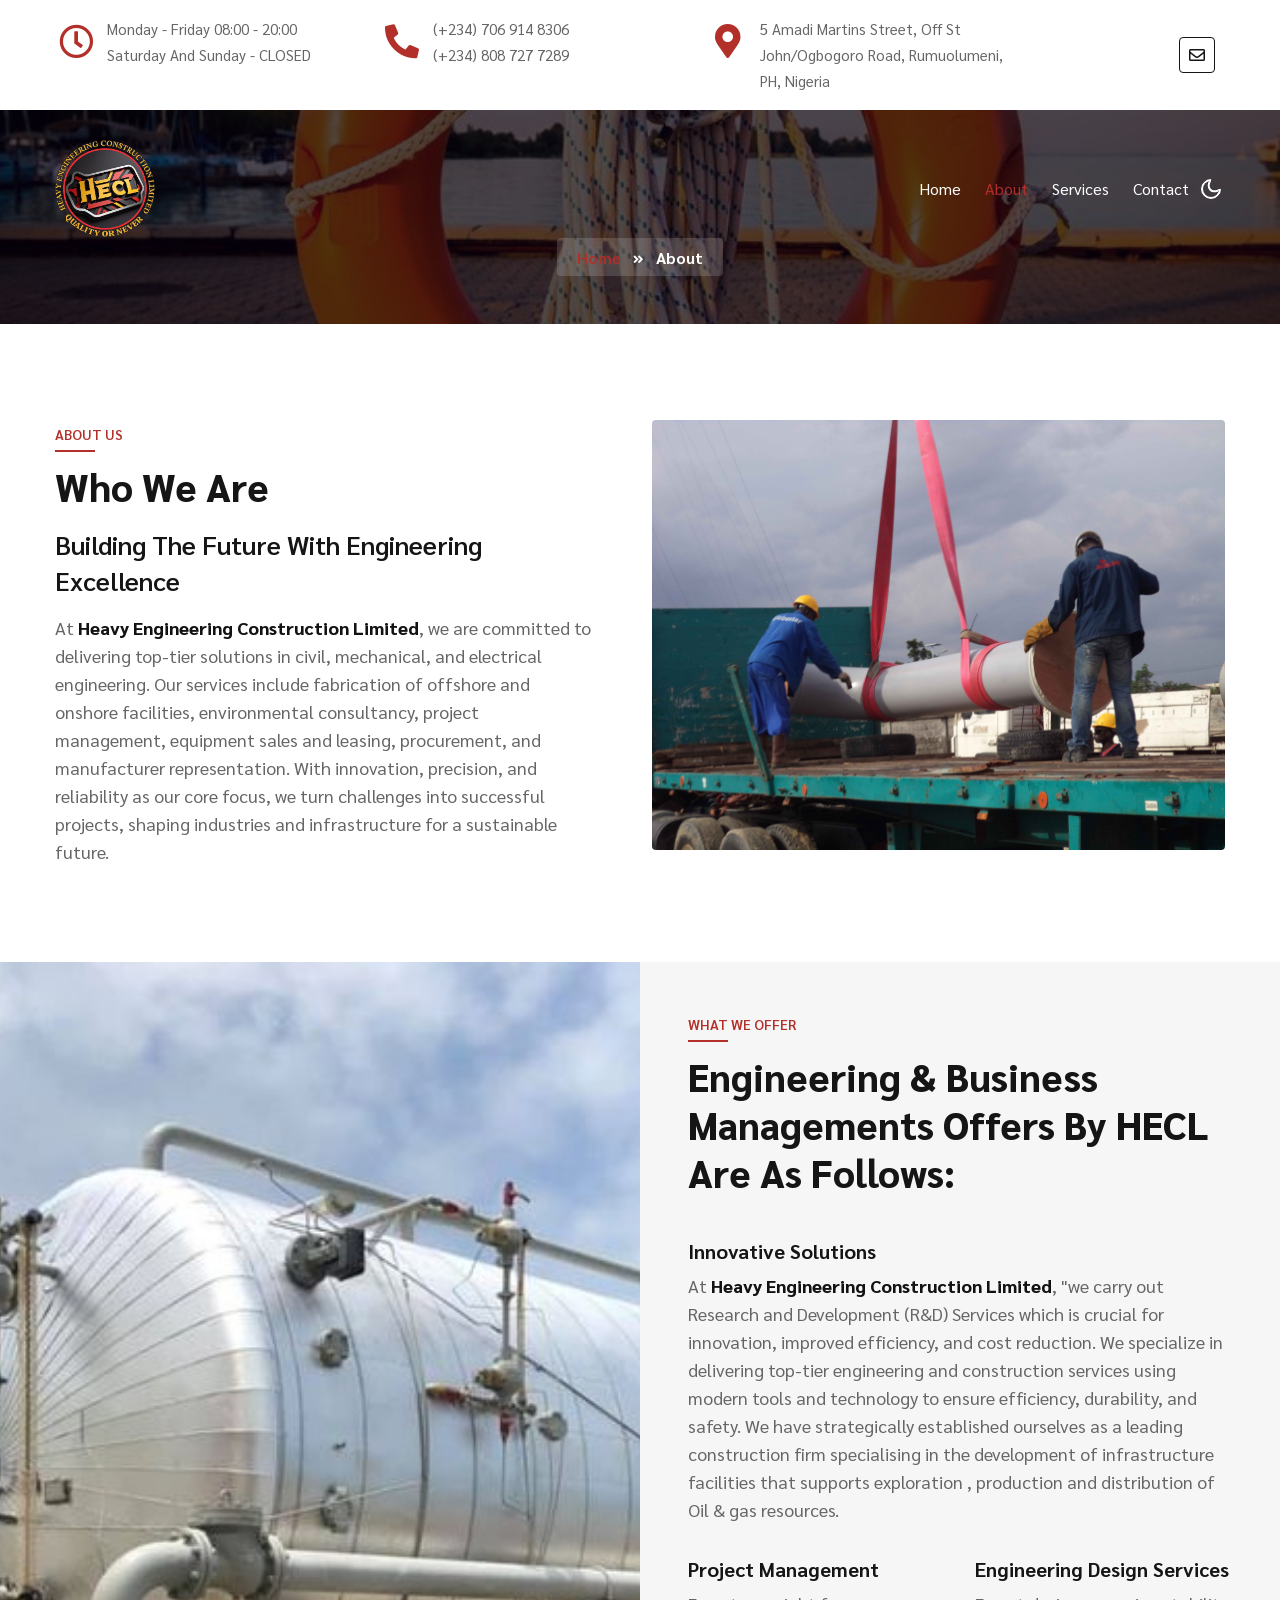
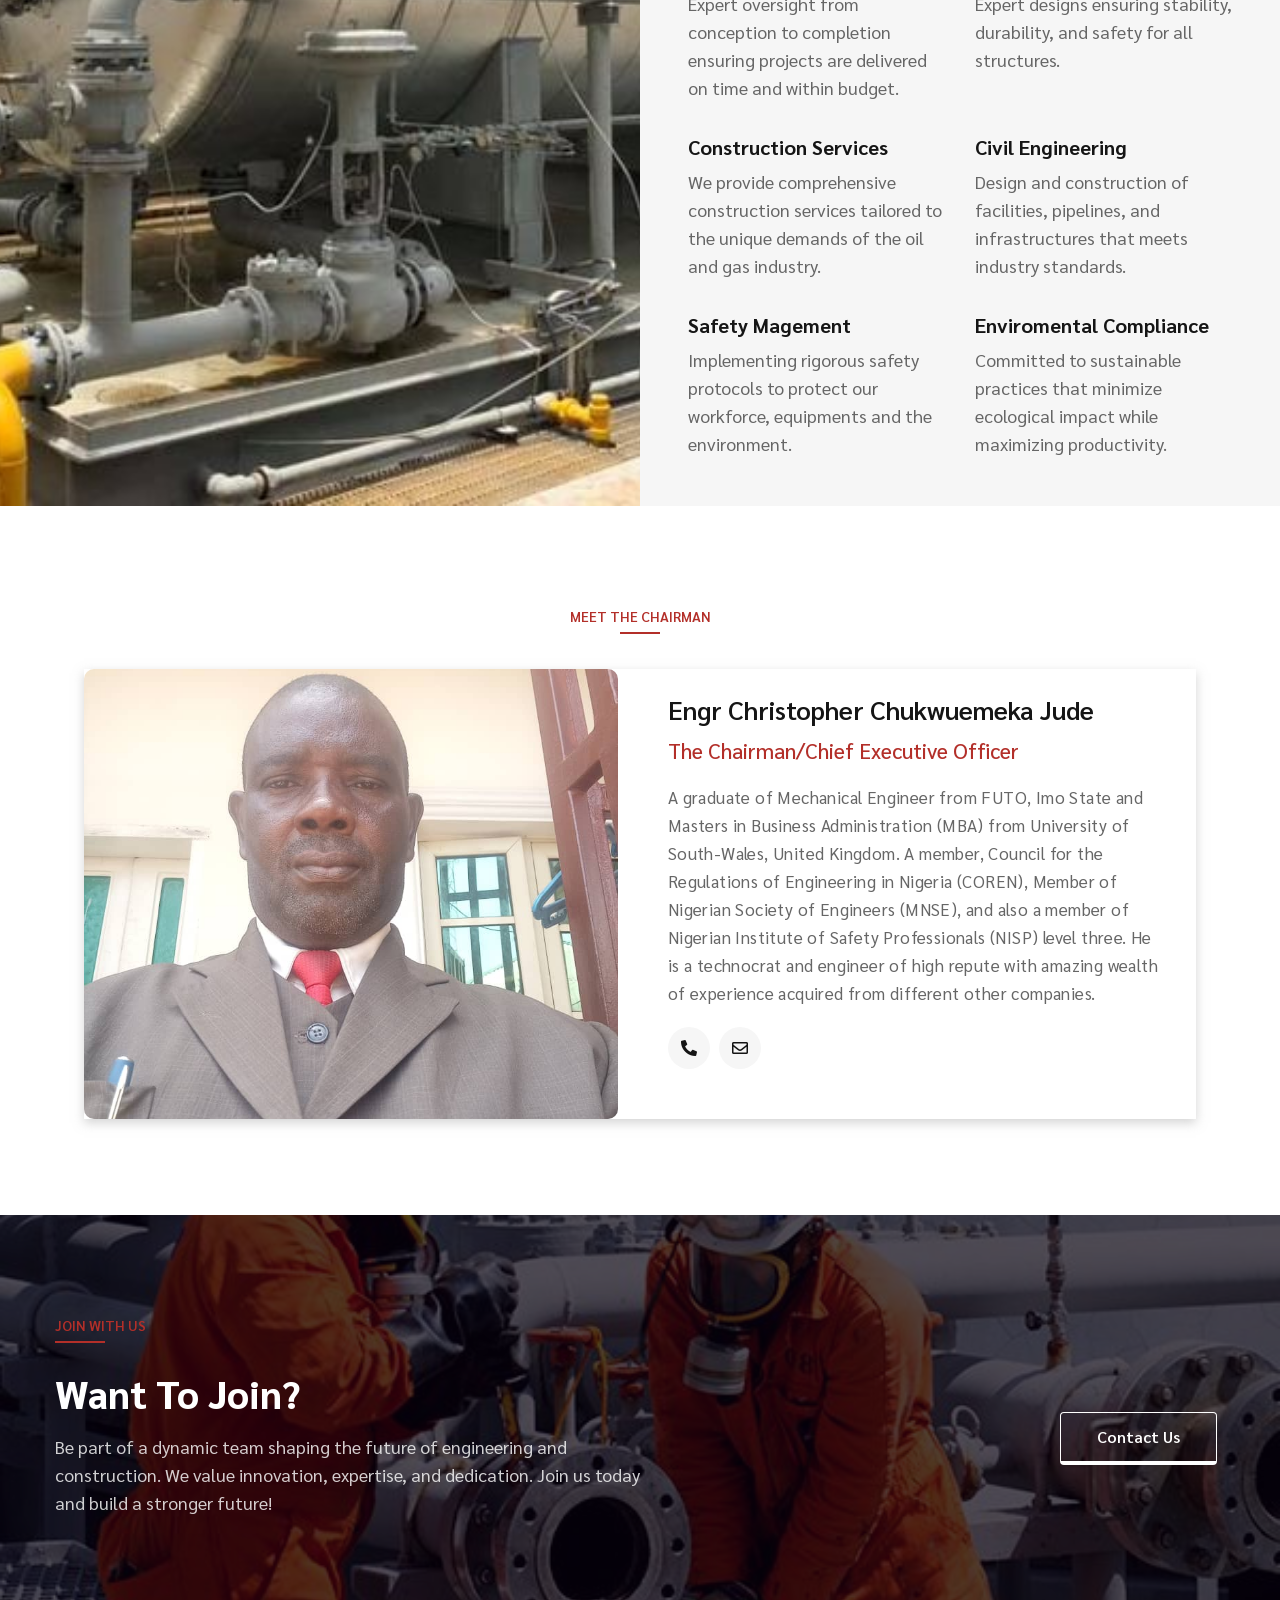
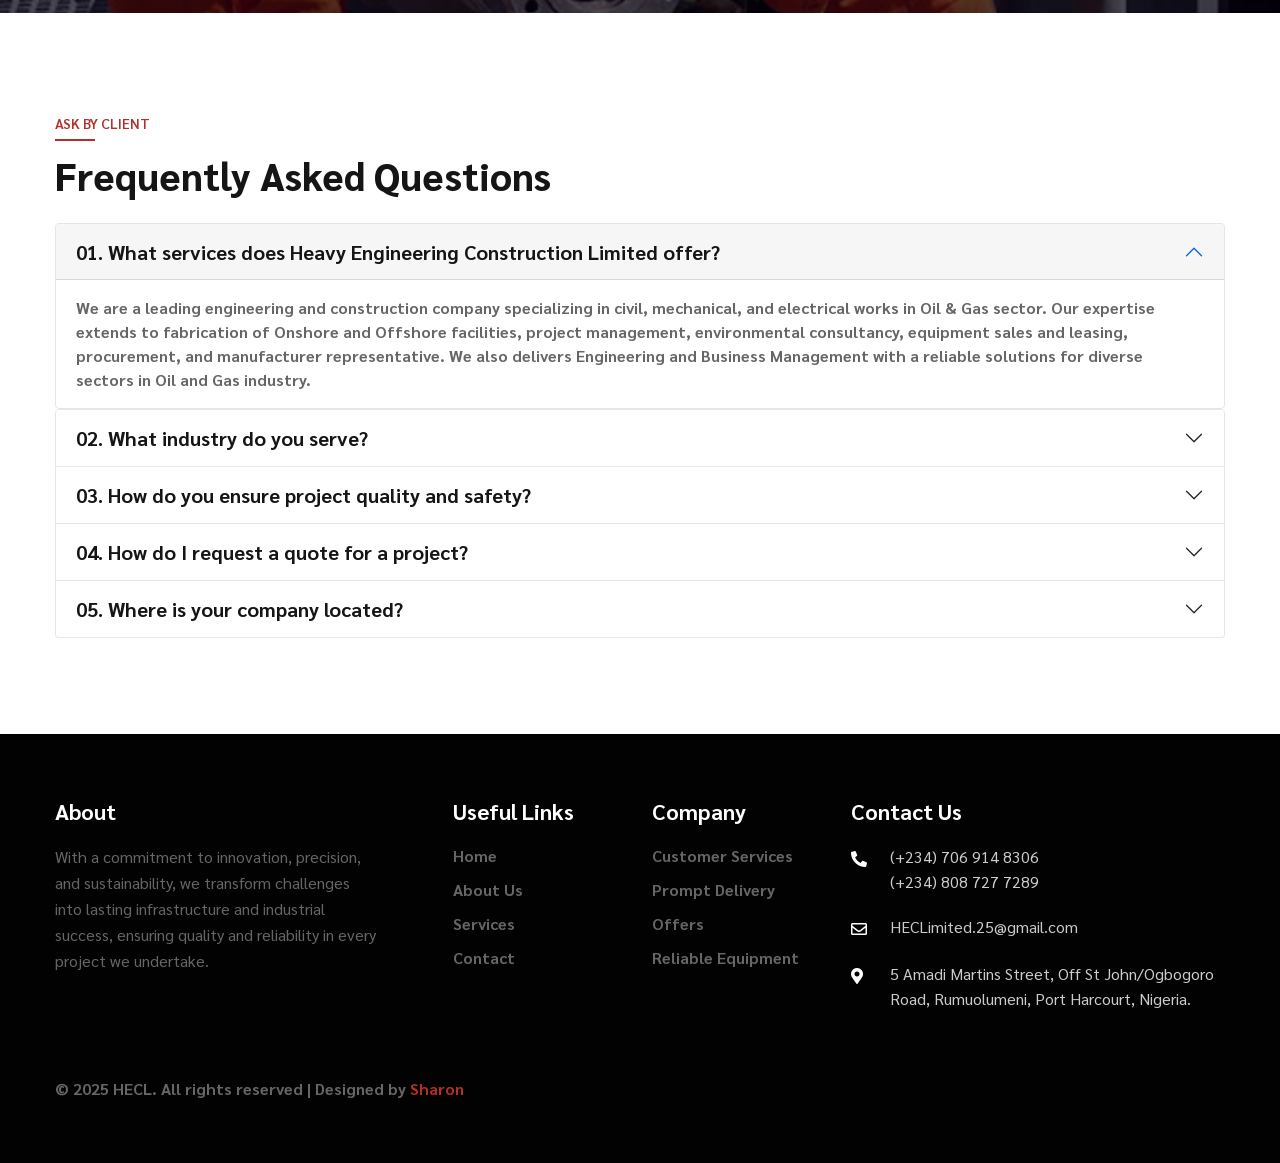
==== about.html @ 9de6cca2 "Add files via upload" ====
<!--
Author: W3layouts
Author URL: http://w3layouts.com
-->
<!doctype html>
<html lang="en">

<head>
    <!-- Required meta tags -->
    <meta charset="utf-8">
    <meta name="viewport" content="width=device-width, initial-scale=1, shrink-to-fit=no">
    <title>Heavy Engineering Construction Limited</title>
    <link href="https://fonts.googleapis.com/css2?family=Sarabun:ital,wght@0,400;0,600;0,700;0,800;1,600&display=swap" rel="stylesheet">
    <link rel="icon" href="assets/images/logo.png" />
   
    <link rel="stylesheet" href="assets/css/style-starter.css">
    <!--//Template-CSS -->
</head>

<body>

    <!-- top header -->
    <section class="w3l-top-header py-3">
        <div class="container">
            <div class="d-grid main-top">
                <div class="top-header-left">
                    <ul class="info-top-gridshny">
                        <li class="info-grid">
                            <div class="info-icon"><span class="far fa-clock"></span></div>
                            <div class="info-text">
                                <p>Monday - Friday 08:00 - 20:00</p>
                                <p>Saturday and Sunday - CLOSED</p>
                            </div>

                        </li>
                        <li class="info-grid">
                            <div class="info-icon"><span class="fas fa-phone-alt"></span></div>
                            <div class="info-text">
                                <p><a href="tel:07069148306">(+234) 706 914 8306</a></p>
                                <p><a href="tel:08087277289">(+234) 808 727 7289</a></p>
                            </div>

                        </li>
                        <li class="info-grid">
                            <div class="info-icon"><span class="fas fa-map-marker-alt"></span></div>
                            <div class="info-text">
                                <p>5 Amadi Martins Street, Off St John/Ogbogoro Road, Rumuolumeni,</p>
                                <p>PH, Nigeria</p>

                            </div>

                        </li>
                    </ul>
                </div>
                <div class="top-header-right text-lg-right">
                    <ul>
                        <li>
                            <a href="mailto:heclimited.25@gmail.com"><span class="far fa-envelope"></span></a>
                        </li>
                    </ul>
                </div>
            </div>
        </div>
    </section>
    <!-- //top header -->

    <!--/Header-->
    <header id="site-header" class="">
        <div class="container">
            <nav class="navbar navbar-expand-lg navbar-light stroke py-lg-0">
                <h1><a class="navbar-brand pe-xl-5 pe-lg-4" href="index.html">
                    <img style="width:100px;" src="assets/images/logo.png" alt="">
                </a></h1>
                <button class="navbar-toggler collapsed" type="button" data-bs-toggle="collapse" data-bs-target="#navbarScroll" aria-controls="navbarScroll" aria-expanded="false" aria-label="Toggle navigation">
                    <span class="navbar-toggler-icon fa icon-expand fa-bars"></span>
                    <span class="navbar-toggler-icon fa icon-close fa-times"></span>
                </button>
                <div class="collapse navbar-collapse" id="navbarScroll">
                    <ul class="navbar-nav ms-lg-auto my-2 my-lg-0 navbar-nav-scroll">
                        <li class="nav-item">
                            <a class="nav-link" aria-current="page" href="index.html">Home</a>
                        </li>
                        <li class="nav-item">
                            <a class="nav-link active" href="about.html">About</a>
                        </li>
                        <li class="nav-item">
                            <a class="nav-link" href="services.html">Services</a>
                        </li>
                        <li class="nav-item">
                            <a class="nav-link" href="contact.html">Contact</a>
                        </li>

                    </ul>
                    <!--/search-right-->
                    <!-- <ul class="header-search mx-lg-4">
                        <div class="w3hny-search">
                            <form action="#" method="GET" class="d-flex search-form">
                                <input class="form-control" type="search" placeholder="Search..." aria-label="Search" required="">
                                <button class="btn btn-style btn-primary" type="submit"><i class="fas fa-search"></i></button>
                            </form>
                        </div> -->
                    </ul>
                    <!--//search-right-->
                </div>
                <!-- toggle switch for light and dark theme -->
                <div class="mobile-position">
                    <nav class="navigation">
                        <div class="theme-switch-wrapper">
                            <label class="theme-switch" for="checkbox">
                                <input type="checkbox" id="checkbox">
                                <div class="mode-container">
                                    <i class="gg-sun"></i>
                                    <i class="gg-moon"></i>
                                </div>
                            </label>
                        </div>
                    </nav>
                </div>
                <!-- //toggle switch for light and dark theme -->
            </nav>
        </div>
    </header>
    <!--//Header-->
    <!--/inner-page-->
    <div class="inner-banner py-5 pb-sm-0">
        <section class="w3l-breadcrumb text-left py-sm-5 pb-0">
            <div class="container">
                <div class="w3breadcrumb-gids">
                    <div class="w3breadcrumb-right">
                        <ul class="breadcrumbs-custom-path">
                            <li><a href="index.html">Home</a></li>
                            <li class="active"><span class="fas fa-angle-double-right mx-2"></span> About</li>
                        </ul>
                    </div>
                </div>

            </div>
        </section>
    </div>
    <!--//inner-page-->
    <!-- /content-6-main-->
    <section class="w3l-content-6 py-5">
        <div class="container py-md-5 HomePageServices">
            <div class="content-info-in row">
                <div class="content-gd col-lg-6 text-left pe-lg-5">
                    <h6 class="title-subw3hny mb-1 text-left">About Us</h6>
                    <h3 class="title-w3l">
                        Who We Are</h3>
                    <h5 class="w3sub-text my-3">
                        Building the Future with Engineering Excellence
                    </h5>
                    <p>At <b style="color:#131111; font-weight: 800;">Heavy Engineering Construction Limited</b>, we are committed to delivering top-tier solutions in civil, mechanical, and electrical engineering. Our services include fabrication of offshore and onshore facilities, environmental consultancy, project management, equipment sales and leasing, procurement, and manufacturer representation. With innovation, precision, and reliability as our core focus, we turn challenges into successful projects, shaping industries and infrastructure for a sustainable future.</p>
                    <!-- <p class="mt-3">Lorem ipsum dolor sit amet,Ea consequuntur illum facere aperiam sequi optio.suscipit totam animi
                        consequatur saepe.Ea consequuntur illum
                        facere aperiam sequi optio consectetur adipisicing elit.suscipit totam animi.</p> -->
                    <!-- <div class="w3banner-content-btns">
                        <a href="contact.html" class="btn btn-style btn-outline-dark mt-lg-5 mt-4">Contact Us </a>
                    </div> -->
                </div>
                <div class="content-gd col-lg-6 mt-lg-0 mt-5">
                    <img src="assets/images/fab.jpg" alt="" class="img-fluid radius-image">
                </div>

            </div>
        </div>
    </section>
    <!--//content-6-main-->

    <!--/w3l-subscribe-->
    <section class="w3l-subscribe-content w3l-passion-mid-sec">
        <div class="container-fluid">
            <div class="row">

                <div class="col-lg-6 subscribe-content-right two p-0">
                </div>
                <div class="col-lg-6 subscribe-content-left p-5">
                    <div class="subscribe">
                        <div class="title-content-two text-left">
                            <h6 class="title-subw3hny mb-1 text-left" >What We Offer</h6>
                            <h3 class="title-w3l mb-3">
                                Engineering & Business Managements Offers by HECL are as follows:</h3>
                        </div>
                        <br>
                        <a href="#" class="subscribe-cat-link" sty>Innovative Solutions</a>
                        <p>At <b style="color:#131111; font-weight: 800;">Heavy Engineering Construction Limited</b>, "we carry out Research and Development (R&D) Services which is crucial for innovation, improved efficiency, and cost reduction. We specialize in delivering top-tier engineering and construction services using modern tools and technology to ensure efficiency, durability, and safety. We have strategically established ourselves as a leading construction firm specialising in the development of infrastructure facilities that supports exploration , production and distribution of Oil & gas resources.

                        </p>

                        <div class="subscribe-cat">
                            <div class="subscribe-cat-gd">
                                <a href="#" class="subscribe-cat-link">Project Management</a>
                                <p class="">Expert oversight from conception to completion ensuring projects are delivered on time and within budget.</p>
                            </div>

                            <div class="subscribe-cat-gd">
                                <a href="#" class="subscribe-cat-link">Engineering Design Services</a>
                                <p class="">Expert designs ensuring stability, durability, and safety for all structures.</p>
                            </div>
                            <div class="subscribe-cat-gd">
                                <a href="#" class="subscribe-cat-link">Construction Services</a>
                                <p class="">We provide comprehensive construction services tailored to the unique demands of the oil and gas industry. </p>
                            </div>
                            <div class="subscribe-cat-gd">
                                <a href="#" class="subscribe-cat-link">Civil Engineering</a>
                                <p class="">Design and construction of facilities, pipelines, and infrastructures that meets industry standards.
                                </p>
                            </div>
                            <div class="subscribe-cat-gd">
                                <a href="#" class="subscribe-cat-link">Safety Magement</a>
                                <p class="">Implementing rigorous safety protocols to protect our workforce, equipments and the environment.</p>
                            </div>

                            <div class="subscribe-cat-gd">
                                <a href="#" class="subscribe-cat-link">Enviromental Compliance</a>
                                <p class="">Committed to sustainable practices that minimize ecological impact while maximizing productivity.
                                </p>
                            </div>
                            

                        </div>
                    </div>
                </div>
            </div>
        </div>
    </section>
    <!--//w3l-subscribe-->
    <!--/team-sec-->
    <section class="w3l-team-main team py-5" id="team">
        <div class="container py-lg-5">
            <div class="title-content text-center">
                <h6 class="title-subw3hny mb-1">Meet The Chairman</h6>
                <!-- <h3 class="title-w3l">Who Worked With Us.</h3> -->
            </div>
            <!-- <div class="row team-row">
                <div class="col-lg-4 col-6 team-wrap mt-lg-5 mt-4">
                    <div class="team-member text-center">
                        <div class="team-img">
                            <img src="assets/images/African American shipyard employee shipping logistics and international commercial products transportation The Generative AI _ Premium AI-generated image.jpeg" alt="" class="radius-image">
                        </div>
                        <a href="#url" class="team-title">Lawrence Petrie</a>
                        <div class="team-details text-center mt-3">
                            <div class="socials mt-20">
                                <a href="#url">
                                    <span class="fab fas fa-phone-alt"></span>
                                </a>
                                <a href="#url">
                                    <span class="far fa-envelope"></span>
                                </a>

                            </div>
                        </div>
                    </div>
                </div>
                <div class="col-lg-4 col-6 team-wrap mt-lg-5 mt-4">
                    <div class="team-member text-center">
                        <div class="team-img">
                            <img src="assets/images/African American shipyard employee shipping logistics and international commercial products transportation The Generative AI _ Premium AI-generated image.jpeg" alt="" class="radius-image">
                        </div>
                        <a href="#url" class="team-title">Jack Peters</a>
                        <div class="team-details text-center mt-3">
                            <div class="socials mt-20">
                                <a href="#url">
                                    <span class="fab fas fa-phone-alt"></span>
                                </a>
                                <a href="#url">
                                    <span class="far fa-envelope"></span>
                                </a>

                            </div>
                        </div>
                    </div>
                </div>
                <div class="col-lg-4 col-6 team-wrap mt-lg-5 mt-4">
                    <div class="team-member text-center">
                        <div class="team-img">
                            <img src="assets/images/African American shipyard employee shipping logistics and international commercial products transportation The Generative AI _ Premium AI-generated image.jpeg" alt="" class="radius-image">
                        </div>

                        <a href="#url" class="team-title">Anna Phillips</a>
                        <div class="team-details text-center mt-3">
                            <div class="socials mt-20">
                                <a href="#url">
                                    <span class="fab fas fa-phone-alt"></span>
                                </a>
                                <a href="#url">
                                    <span class="far fa-envelope"></span>
                                </a>

                            </div>
                        </div>
                    </div>
                </div>

            </div> -->


            <div class="cardz">
                <div class="c-l">
                    <!-- <div class="dk"></div>
                    <div>
                        <h2 data-testid="fullName">Sharon Uzu</h2>
                        <h4 data-testid="jobTitle">Frontend Developer</h4>
                        <p data-testid="emailAddress">uzushyz@gmail.com</p>
                    </div> -->
                </div>
                <div class="c-r">
                    <div class="cr-c">
                        <h2>Engr Christopher Chukwuemeka Jude</h2>

                        <h5 data-testid="currentLocation">The Chairman/Chief Executive Officer</h5>
                        <p data-testid="shortBio">A graduate of Mechanical Engineer from FUTO, Imo State and Masters in Business Administration (MBA) from University of South-Wales, United Kingdom. A member, Council for the Regulations of Engineering in Nigeria (COREN), Member of Nigerian Society of Engineers (MNSE), and also a member of Nigerian Institute of Safety Professionals (NISP) level three. He is a technocrat and engineer of high repute with amazing wealth of experience acquired from different other companies.

                        </p>
    
                        
                        <div class="socials mt-20">
                            <a href="tel:07069148306">
                                <span class="fab fas fa-phone-alt"></span>
                            </a>
                            <a href="mailto:mailto:heclimited.25@gmail.com">
                                <span class="far fa-envelope"></span> 
                            </a>

                        </div>
                        <!-- <p id="utc-time" data-testid="currentTimeUTC"></p> -->
                    </div>
                </div>
        </div>
        </div>
    </section>
    <!--//team-sec-->

    <!--/w3l-project-->
    <!-- /home-page-video-popup-->
    <section class="w3l-index5 py-5" id="join">
        <div class="container py-md-5 py-3">
            <div class="row">
                <div class="col-lg-7 video-info pe-lg-5">
                    <div class="title-content">
                        <h6 class="title-subw3hny">Join with Us</h6>
                        <h3 class="title-w3l two mb-3">Want to Join?</h3>
                        <p class="pe-lg-5">Be part of a dynamic team shaping the future of engineering and construction. We value innovation, expertise, and dedication. Join us today and build a stronger future!</p>

                    </div>
                </div>
                <div class="col-lg-5 history-info align-self">
                    <div class="w3banner-content-btns d-sm-flex justify-content-end">
                        <!-- <a href="about.html" class="btn btn-style btn-primary mt-lg-5 mt-4 me-sm-3">Read More </a> -->
                        <a href="contact.html" class="btn btn-style transparant-btn btn-primary mt-lg-5 mt-4 me-2">Contact Us </a>
                    </div>
                </div>
            </div>
        </div>
    </section>
    <!--//w3l-project-->
    <!--/tabs-faqs-->
    <!-- faq section -->
    <div class="w3l-faq-block py-5" id="faq">
        <div class="container content-gd py-lg-5">
            <div class="faqw3content text-left">
                <h6 class="title-subw3hny mb-1 text-left">Ask by Client</h6>
                <h3 class="title-w3l mb-4">Frequently Asked Questions</h3>
            </div>
            <div class="row align-items-center mt-3">
                <div class="col-lg-12">
                    <div class="accordion" id="accordionExample">
                        <div class="accordion-item">
                            <h4 class="accordion-header" id="headingOne">
                                <button class="accordion-button" type="button" data-bs-toggle="collapse" data-bs-target="#collapseOne" aria-expanded="true" aria-controls="collapseOne">
                                    01. What services does Heavy Engineering Construction Limited offer?
                                </button>
                            </h4>
                            <div id="collapseOne" class="accordion-collapse collapse show" aria-labelledby="headingOne" data-bs-parent="#accordionExample">
                                <div class="accordion-body">
                                    <b>We are a leading engineering and construction company specializing in civil, mechanical, and electrical works in Oil & Gas sector. Our expertise extends to fabrication of Onshore and Offshore facilities, project management, environmental consultancy, equipment sales and leasing, procurement, and manufacturer representative. We also delivers Engineering and Business Management with a reliable solutions for diverse sectors in Oil and Gas industry.
                                </div>
                            </div>
                        </div>
                        <div class="accordion-item">
                            <h4 class="accordion-header" id="headingTwo">
                                <button class="accordion-button collapsed" type="button" data-bs-toggle="collapse" data-bs-target="#collapseTwo" aria-expanded="false" aria-controls="collapseTwo">
                                    02. What industry do you serve?
                                </button>
                            </h4>
                            <div id="collapseTwo" class="accordion-collapse collapse" aria-labelledby="headingTwo" data-bs-parent="#accordionExample">
                                <div class="accordion-body">
                                    Oil and Gas industry.
                                </div>
                            </div>
                        </div>
                        <div class="accordion-item">
                            <h4 class="accordion-header" id="headingThree">
                                <button class="accordion-button collapsed" type="button" data-bs-toggle="collapse" data-bs-target="#collapseThree" aria-expanded="false" aria-controls="collapseThree">
                                    03. How do you ensure project quality and safety?
                                </button>
                            </h4>
                            <div id="collapseThree" class="accordion-collapse collapse" aria-labelledby="headingThree" data-bs-parent="#accordionExample">
                                <div class="accordion-body">
                                    We use advanced construction technology, strict safety protocols, and expert supervision to maintain high standards.
                                </div>
                            </div>
                        </div>
                        <!-- <div class="accordion-item">
                            <h4 class="accordion-header" id="headingFourth">
                                <button class="accordion-button collapsed" type="button" data-bs-toggle="collapse" data-bs-target="#collapseFourth" aria-expanded="false" aria-controls="collapseFourth">
                                    04. How can I partner or work with your company?
                                </button>
                            </h4>
                            <div id="collapseFourth" class="accordion-collapse collapse" aria-labelledby="headingFourth" data-bs-parent="#accordionExample">
                                <div class="accordion-body">
                                    You can reach out through our website or contact our team for partnership and career opportunities.
                                </div>
                            </div>
                        </div> -->
                        <div class="accordion-item">
                            <h4 class="accordion-header" id="headingFifth">
                                <button class="accordion-button collapsed" type="button" data-bs-toggle="collapse" data-bs-target="#collapseFifth" aria-expanded="false" aria-controls="collapseThree">
                                    04. How do I request a quote for a project?
                                </button>
                            </h4>
                            <div id="collapseFifth" class="accordion-collapse collapse" aria-labelledby="headingFifth" data-bs-parent="#accordionExample">
                                <div class="accordion-body">
                                    Simply contact us through our website or call our team for a detailed consultation and project estimate.
                                </div>
                            </div>
                        </div>
                        <div class="accordion-item">
                            <h4 class="accordion-header" id="headingSixth">
                                <button class="accordion-button collapsed" type="button" data-bs-toggle="collapse" data-bs-target="#collapseSixth" aria-expanded="false" aria-controls="collapseSixth">
                                    05. Where is your company located?
                                </button>
                            </h4>
                            <div id="collapseSixth" class="accordion-collapse collapse" aria-labelledby="headingSixth" data-bs-parent="#accordionExample">
                                <div class="accordion-body">
                                    We are located at 5 Amadi Martins Street, Off St John/Ogbogoro Road, Rumuolumeni, Port Harcourt, Nigeria and you can reach us on the following numbers; (+234) 706 914 8306 and (+234) 808 727 7289.
                                </div>
                            </div>
                        </div>
                    </div>
                </div>

            </div>
        </div>
    </div>
    <!-- //faq section -->
    <!--/footer-9-->
    <footer class="w3l-footer9">
        <section class="footer-inner-main py-5">
            <div class="container py-md-3">
                <div class="right-side">
                    <div class="row footer-hny-grids sub-columns">
                        <div class="col-lg-4 sub-one-left pe-lg-5">
                            <h6>About </h6>
                            <p class="footer-phny pe-lg-3">With a commitment to innovation, precision, and sustainability, we transform challenges into lasting infrastructure and industrial success, ensuring quality and reliability in every project we undertake.</p>
                            <div class="columns-2 mt-lg-5 mt-4">
                                <!-- <ul class="social">
                                    <li><a href="#facebook"><span class="fab fa-facebook-f"></span></a>
                                    </li>
                                    <li><a href="#linkedin"><span class="fab fa-linkedin-in"></span></a>
                                    </li>
                                    <li><a href="#twitter"><span class="fab fa-twitter"></span></a>
                                    </li>
                                    <li><a href="#google"><span class="fab fa-google-plus-g"></span></a>
                                    </li>

                                </ul> -->
                            </div>
                        </div>
                        <div class="col-lg-2 sub-two-right">
                            <h6>Useful Links</h6>
                            <ul>
                                <li><a href="index.html">Home</a>
                                </li>
                                <li><a href="about.html">About Us</a>
                                </li>

                                <li><a href="services.html">Services</a>
                                </li>

                                </li>
                                <li><a href="contact.html">Contact</a></li>
                            </ul>
                        </div>
                        <div class="col-lg-2 sub-two-right">
                            <h6>Company</h6>
                            <ul>

                                <li><a href="#why">Customer Services</a>
                                </li>
                                <li><a href="#licence">Prompt Delivery
                                    </a>
                                </li>
                                <li><a href="#offers">Offers
                                    </a></li>
                                <li><a href="#reliable">Reliable Equipment
                                    </a></li>
                                <!-- <li><a href="#career">Careers</a></li> -->


                            </ul>
                        </div>
                        <div class="col-lg-4 sub-one-left">
                            <h6>Contact Us</h6>
                            <ul>
                                <li class="w3tweet-holder-grids">
                                    <div class="w3-twitter-icon"><i class="fab fas fa-phone-alt"></i></div>
                                    <div class="w3tweet-text">
                                        <a target="_blank" href="tel:07069148306">(+234) 706 914 8306</a> <br>
                                        <a target="_blank" href="tel:08087277289">(+234) 808 727 7289</a> 

                                    </div>
                                </li>
                                <li class="w3tweet-holder-grids">
                                    <div class="w3-twitter-icon"><i class="far fa-envelope"></i></div>
                                    <div class="w3tweet-text">
                                        <a target="_blank" href="mailto:heclimited.25@gmail.com">HECLimited.25@gmail.com</a>
                                    </div>
                                </li>

                                <li class="w3tweet-holder-grids">
                                    <div class="w3-twitter-icon"><i class="fas fa-map-marker-alt"></i></div>
                                    <div class="w3tweet-text">
                                        <a style="color: #fff;">5 Amadi Martins Street, Off St John/Ogbogoro Road, Rumuolumeni, Port Harcourt, Nigeria.</a>
                                    </div>
                                </li>

                            </ul>
                        </div>
                    </div>
                </div>
                <div class="below-section mt-5">
                    <div class="copyright-footer">
                        <div class="columns text-left">
                            <p>© 2025 HECL. All rights reserved | Designed by <a href="https://sharonuzu.netlify.app" target="_blank">Sharon</a>
                            </p>
                        </div>
                        <!-- <ul class="footer-w3list text-right">
                            <li><a href="#url">Privacy Policy</a>
                            </li>
                            <li><a href="#url">Terms &amp; Conditions</a>
                            </li>
                        </ul> -->
                    </div>

                </div>
            </div>
        </section>

        <!-- Js scripts -->
        <!-- move top -->
        <button onclick="topFunction()" id="movetop" title="Go to top">
            <span class="fas fa-level-up-alt" aria-hidden="true"></span>
        </button>
        <script>
            // When the user scrolls down 20px from the top of the document, show the button
            window.onscroll = function() {
                scrollFunction()
            };

            function scrollFunction() {
                if (document.body.scrollTop > 20 || document.documentElement.scrollTop > 20) {
                    document.getElementById("movetop").style.display = "block";
                } else {
                    document.getElementById("movetop").style.display = "none";
                }
            }

            // When the user clicks on the button, scroll to the top of the document
            function topFunction() {
                document.body.scrollTop = 0;
                document.documentElement.scrollTop = 0;
            }

        </script>
        <!-- //move top -->
    </footer>
    <!--//footer-9 -->

    <!-- Template JavaScript -->
    <script src="assets/js/jquery-3.3.1.min.js"></script>
    <script src="assets/js/theme-change.js"></script>
    <!-- MENU-JS -->
    <script>
        $(window).on("scroll", function() {
            var scroll = $(window).scrollTop();

            if (scroll >= 80) {
                $("#site-header").addClass("nav-fixed");
            } else {
                $("#site-header").removeClass("nav-fixed");
            }
        });

        //Main navigation Active Class Add Remove
        $(".navbar-toggler").on("click", function() {
            $("header").toggleClass("active");
        });
        $(document).on("ready", function() {
            if ($(window).width() > 991) {
                $("header").removeClass("active");
            }
            $(window).on("resize", function() {
                if ($(window).width() > 991) {
                    $("header").removeClass("active");
                }
            });
        });

    </script>
    <!-- //MENU-JS -->

    <!-- disable body scroll which navbar is in active -->
    <script>
        $(function() {
            $('.navbar-toggler').click(function() {
                $('body').toggleClass('noscroll');
            })
        });

    </script>
    <!-- //disable body scroll which navbar is in active -->
    <!-- //bootstrap -->
    <script src="assets/js/bootstrap.min.js"></script>

</body>

</html>
---- assets/css/style-starter.css ----
@charset "UTF-8";

:root {
    --bs-blue: #0d6efd;
    --bs-indigo: #6610f2;
    --bs-purple: #6f42c1 --bs-pink: #d63384;
    --bs-red: #b32f29;
    --bs-orange: #eeb135;
    --bs-yellow: #ffc107;
    --bs-green: #198754;
    --bs-teal: #20c997;
    --bs-cyan: #0dcaf0;
    --bs-white: #fff;
    --bs-gray: #6c757d;
    --bs-gray-dark: #343a40;
    --bs-primary: #0d6efd;
    --bs-secondary: #6c757d;
    --bs-success: #198754;
    --bs-info: #0dcaf0;
    --bs-warning: #ffc107;
    --bs-danger: #b32f29;
    --bs-light: #f8f9fa;
    --bs-dark: #212529;
    --bs-font-sans-serif: system-ui, -apple-system, "Segoe UI", Roboto, "Helvetica Neue", Arial, "Noto Sans", "Liberation Sans", sans-serif, "Apple Color Emoji", "Segoe UI Emoji", "Segoe UI Symbol", "Noto Color Emoji";
    --bs-font-monospace: SFMono-Regular, Menlo, Monaco, Consolas, "Liberation Mono", "Courier New", monospace;
    --bs-gradient: linear-gradient(180deg, rgba(255, 255, 255, 0.15), rgba(255, 255, 255, 0))
}

*,
::after,
::before {
    box-sizing: border-box
}

@media (prefers-reduced-motion:no-preference) {
    :root {
        scroll-behavior: smooth
    }
}

body {
    margin: 0;
    font-family: 'Sarabun', sans-serif;
    font-size: 1rem;
    font-weight: 400;
    line-height: 1.5;
    color: #212529;
    background-color: #fff;
    -webkit-text-size-adjust: 100%;
    -webkit-tap-highlight-color: transparent
}

hr {
    margin: 1rem 0;
    color: inherit;
    background-color: currentColor;
    border: 0;
    opacity: .25
}

hr:not([size]) {
    height: 1px
}

.h1,
.h2,
.h3,
.h4,
.h5,
.h6,
h1,
h2,
h3,
h4,
h5,
h6 {
    margin-top: 0;
    margin-bottom: .5rem;
    font-weight: 700;
    line-height: 1.2
}

.h1,
h1 {
    font-size: calc(1.375rem + 1.5vw)
}

@media (min-width:1200px) {

    .h1,
    h1 {
        font-size: 2.5rem
    }
}

.h2,
h2 {
    font-size: calc(1.325rem + .9vw)
}

@media (min-width:1200px) {

    .h2,
    h2 {
        font-size: 2rem
    }
}

.h3,
h3 {
    font-size: calc(1.3rem + .6vw)
}

@media (min-width:1200px) {

    .h3,
    h3 {
        font-size: 1.75rem
    }
}

.h4,
h4 {
    font-size: calc(1.275rem + .3vw)
}

@media (min-width:1200px) {

    .h4,
    h4 {
        font-size: 1.5rem
    }
}

.h5,
h5 {
    font-size: 1.25rem
}

.h6,
h6 {
    font-size: 1rem
}

p {
    margin-top: 0;
    margin-bottom: 1rem
}

abbr[data-bs-original-title],
abbr[title] {
    -webkit-text-decoration: underline dotted;
    text-decoration: underline dotted;
    cursor: help;
    -webkit-text-decoration-skip-ink: none;
    text-decoration-skip-ink: none
}

address {
    margin-bottom: 1rem;
    font-style: normal;
    line-height: inherit
}

ol,
ul {
    padding-left: 2rem
}

dl,
ol,
ul {
    margin-top: 0;
    margin-bottom: 1rem
}

ol ol,
ol ul,
ul ol,
ul ul {
    margin-bottom: 0
}

dt {
    font-weight: 700
}

dd {
    margin-bottom: .5rem;
    margin-left: 0
}

blockquote {
    margin: 0 0 1rem
}

b,
strong {
    font-weight: bolder
}

.small,
small {
    font-size: .875em
}

.mark,
mark {
    padding: .2em;
    background-color: #fcf8e3
}

sub,
sup {
    position: relative;
    font-size: .75em;
    line-height: 0;
    vertical-align: baseline
}

sub {
    bottom: -.25em
}

sup {
    top: -.5em
}

a {
    color: #0d6efd;
    text-decoration: underline
}

a:hover {
    color: var(--primary-color);
}

a:not([href]):not([class]),
a:not([href]):not([class]):hover {
    color: inherit;
    text-decoration: none
}

code,
kbd,
pre,
samp {
    font-family: 'Sarabun', sans-serif;
    font-size: 1em;
    direction: ltr;
    unicode-bidi: bidi-override
}

pre {
    display: block;
    margin-top: 0;
    margin-bottom: 1rem;
    overflow: auto;
    font-size: .875em
}

pre code {
    font-size: inherit;
    color: inherit;
    word-break: normal
}

code {
    font-size: .875em;
    color: #d63384;
    word-wrap: break-word
}

a > code {
    color: inherit
}

kbd {
    padding: .2rem .4rem;
    font-size: .875em;
    color: #fff;
    background-color: #212529;
    border-radius: .2rem
}

kbd kbd {
    padding: 0;
    font-size: 1em;
    font-weight: 700
}

figure {
    margin: 0 0 1rem
}

img,
svg {
    vertical-align: middle
}

table {
    caption-side: bottom;
    border-collapse: collapse
}

caption {
    padding-top: .5rem;
    padding-bottom: .5rem;
    color: #6c757d;
    text-align: left
}

th {
    text-align: inherit;
    text-align: -webkit-match-parent
}

tbody,
td,
tfoot,
th,
thead,
tr {
    border-color: inherit;
    border-style: solid;
    border-width: 0
}

label {
    display: inline-block
}

button {
    border-radius: 0
}

button:focus:not(:focus-visible) {
    outline: 0
}

button,
input,
optgroup,
select,
textarea {
    margin: 0;
    font-family: 'Sarabun', sans-serif;
    font-size: inherit;
    line-height: inherit
}

button,
select {
    text-transform: none
}

[role=button] {
    cursor: pointer
}

select {
    word-wrap: normal
}

select:disabled {
    opacity: 1
}

[list]::-webkit-calendar-picker-indicator {
    display: none
}

[type=button],
[type=reset],
[type=submit],
button {
    -webkit-appearance: button
}

[type=button]:not(:disabled),
[type=reset]:not(:disabled),
[type=submit]:not(:disabled),
button:not(:disabled) {
    cursor: pointer
}

::-moz-focus-inner {
    padding: 0;
    border-style: none
}

textarea {
    resize: vertical
}

fieldset {
    min-width: 0;
    padding: 0;
    margin: 0;
    border: 0
}

legend {
    float: left;
    width: 100%;
    padding: 0;
    margin-bottom: .5rem;
    font-size: calc(1.275rem + .3vw);
    line-height: inherit
}

@media (min-width:1200px) {
    legend {
        font-size: 1.5rem
    }
}

legend + * {
    clear: left
}

::-webkit-datetime-edit-day-field,
::-webkit-datetime-edit-fields-wrapper,
::-webkit-datetime-edit-hour-field,
::-webkit-datetime-edit-minute,
::-webkit-datetime-edit-month-field,
::-webkit-datetime-edit-text,
::-webkit-datetime-edit-year-field {
    padding: 0
}

::-webkit-inner-spin-button {
    height: auto
}

[type=search] {
    outline-offset: -2px;
    -webkit-appearance: textfield
}

::-webkit-search-decoration {
    -webkit-appearance: none
}

::-webkit-color-swatch-wrapper {
    padding: 0
}

::file-selector-button {
    font: inherit
}

::-webkit-file-upload-button {
    font: inherit;
    -webkit-appearance: button
}

output {
    display: inline-block
}

iframe {
    border: 0
}

summary {
    display: list-item;
    cursor: pointer
}

progress {
    vertical-align: baseline
}

[hidden] {
    display: none !important
}

.lead {
    font-size: 1.25rem;
    font-weight: 300
}

.display-1 {
    font-size: calc(1.625rem + 4.5vw);
    font-weight: 300;
    line-height: 1.2
}

@media (min-width:1200px) {
    .display-1 {
        font-size: 5rem
    }
}

.display-2 {
    font-size: calc(1.575rem + 3.9vw);
    font-weight: 300;
    line-height: 1.2
}

@media (min-width:1200px) {
    .display-2 {
        font-size: 4.5rem
    }
}

.display-3 {
    font-size: calc(1.525rem + 3.3vw);
    font-weight: 300;
    line-height: 1.2
}

@media (min-width:1200px) {
    .display-3 {
        font-size: 4rem
    }
}

.display-4 {
    font-size: calc(1.475rem + 2.7vw);
    font-weight: 300;
    line-height: 1.2
}

@media (min-width:1200px) {
    .display-4 {
        font-size: 3.5rem
    }
}

.display-5 {
    font-size: calc(1.425rem + 2.1vw);
    font-weight: 300;
    line-height: 1.2
}

@media (min-width:1200px) {
    .display-5 {
        font-size: 3rem
    }
}

.display-6 {
    font-size: calc(1.375rem + 1.5vw);
    font-weight: 300;
    line-height: 1.2
}

@media (min-width:1200px) {
    .display-6 {
        font-size: 2.5rem
    }
}

.list-unstyled {
    padding-left: 0;
    list-style: none
}

.list-inline {
    padding-left: 0;
    list-style: none
}

.list-inline-item {
    display: inline-block
}

.list-inline-item:not(:last-child) {
    margin-right: .5rem
}

.initialism {
    font-size: .875em;
    text-transform: uppercase
}

.blockquote {
    margin-bottom: 1rem;
    font-size: 1.25rem
}

.blockquote > :last-child {
    margin-bottom: 0
}

.blockquote-footer {
    margin-top: -1rem;
    margin-bottom: 1rem;
    font-size: .875em;
    color: #6c757d
}

.blockquote-footer::before {
    content: "— "
}

.img-fluid {
    max-width: 100%;
    height: auto
}

.img-thumbnail {
    padding: .25rem;
    background-color: #fff;
    border: 1px solid #dee2e6;
    border-radius: .25rem;
    max-width: 100%;
    height: auto
}

.figure {
    display: inline-block
}

.figure-img {
    margin-bottom: .5rem;
    line-height: 1
}

.figure-caption {
    font-size: .875em;
    color: #6c757d
}

.container,
.container-fluid,
.container-lg,
.container-md,
.container-sm,
.container-xl,
.container-xxl {
    width: 100%;
    padding-right: var(--bs-gutter-x, .75rem);
    padding-left: var(--bs-gutter-x, .75rem);
    margin-right: auto;
    margin-left: auto
}

@media (min-width:576px) {

    .container,
    .container-sm {
        max-width: 540px
    }
}

@media (min-width:768px) {

    .container,
    .container-md,
    .container-sm {
        max-width: 720px
    }
}

@media (min-width:992px) {

    .container,
    .container-lg,
    .container-md,
    .container-sm {
        max-width: 960px
    }
}

@media (min-width:1200px) {

    .container,
    .container-lg,
    .container-md,
    .container-sm,
    .container-xl {
        max-width: 1140px
    }
}

@media (min-width:1400px) {

    .container,
    .container-lg,
    .container-md,
    .container-sm,
    .container-xl,
    .container-xxl {
        max-width: 1320px
    }
}

.row {
    --bs-gutter-x: 1.5rem;
    --bs-gutter-y: 0;
    display: flex;
    flex-wrap: wrap;
    margin-top: calc(var(--bs-gutter-y) * -1);
    margin-right: calc(var(--bs-gutter-x)/ -2);
    margin-left: calc(var(--bs-gutter-x)/ -2)
}

.row > * {
    flex-shrink: 0;
    width: 100%;
    max-width: 100%;
    padding-right: calc(var(--bs-gutter-x)/ 2);
    padding-left: calc(var(--bs-gutter-x)/ 2);
    margin-top: var(--bs-gutter-y)
}

.col {
    flex: 1 0 0%
}

.row-cols-auto > * {
    flex: 0 0 auto;
    width: auto
}

.row-cols-1 > * {
    flex: 0 0 auto;
    width: 100%
}

.row-cols-2 > * {
    flex: 0 0 auto;
    width: 50%
}

.row-cols-3 > * {
    flex: 0 0 auto;
    width: 33.3333333333%
}

.row-cols-4 > * {
    flex: 0 0 auto;
    width: 25%
}

.row-cols-5 > * {
    flex: 0 0 auto;
    width: 20%
}

.row-cols-6 > * {
    flex: 0 0 auto;
    width: 16.6666666667%
}

.col-auto {
    flex: 0 0 auto;
    width: auto
}

.col-1 {
    flex: 0 0 auto;
    width: 8.3333333333%
}

.col-2 {
    flex: 0 0 auto;
    width: 16.6666666667%
}

.col-3 {
    flex: 0 0 auto;
    width: 25%
}

.col-4 {
    flex: 0 0 auto;
    width: 33.3333333333%
}

.col-5 {
    flex: 0 0 auto;
    width: 41.6666666667%
}

.col-6 {
    flex: 0 0 auto;
    width: 50%
}

.col-7 {
    flex: 0 0 auto;
    width: 58.3333333333%
}

.col-8 {
    flex: 0 0 auto;
    width: 66.6666666667%
}

.col-9 {
    flex: 0 0 auto;
    width: 75%
}

.col-10 {
    flex: 0 0 auto;
    width: 83.3333333333%
}

.col-11 {
    flex: 0 0 auto;
    width: 91.6666666667%
}

.col-12 {
    flex: 0 0 auto;
    width: 100%
}

.offset-1 {
    margin-left: 8.3333333333%
}

.offset-2 {
    margin-left: 16.6666666667%
}

.offset-3 {
    margin-left: 25%
}

.offset-4 {
    margin-left: 33.3333333333%
}

.offset-5 {
    margin-left: 41.6666666667%
}

.offset-6 {
    margin-left: 50%
}

.offset-7 {
    margin-left: 58.3333333333%
}

.offset-8 {
    margin-left: 66.6666666667%
}

.offset-9 {
    margin-left: 75%
}

.offset-10 {
    margin-left: 83.3333333333%
}

.offset-11 {
    margin-left: 91.6666666667%
}

.g-0,
.gx-0 {
    --bs-gutter-x: 0
}

.g-0,
.gy-0 {
    --bs-gutter-y: 0
}

.g-1,
.gx-1 {
    --bs-gutter-x: 0.25rem
}

.g-1,
.gy-1 {
    --bs-gutter-y: 0.25rem
}

.g-2,
.gx-2 {
    --bs-gutter-x: 0.5rem
}

.g-2,
.gy-2 {
    --bs-gutter-y: 0.5rem
}

.g-3,
.gx-3 {
    --bs-gutter-x: 1rem
}

.g-3,
.gy-3 {
    --bs-gutter-y: 1rem
}

.g-4,
.gx-4 {
    --bs-gutter-x: 1.5rem
}

.g-4,
.gy-4 {
    --bs-gutter-y: 1.5rem
}

.g-5,
.gx-5 {
    --bs-gutter-x: 3rem
}

.g-5,
.gy-5 {
    --bs-gutter-y: 3rem
}

@media (min-width:576px) {
    .col-sm {
        flex: 1 0 0%
    }

    .row-cols-sm-auto > * {
        flex: 0 0 auto;
        width: auto
    }

    .row-cols-sm-1 > * {
        flex: 0 0 auto;
        width: 100%
    }

    .row-cols-sm-2 > * {
        flex: 0 0 auto;
        width: 50%
    }

    .row-cols-sm-3 > * {
        flex: 0 0 auto;
        width: 33.3333333333%
    }

    .row-cols-sm-4 > * {
        flex: 0 0 auto;
        width: 25%
    }

    .row-cols-sm-5 > * {
        flex: 0 0 auto;
        width: 20%
    }

    .row-cols-sm-6 > * {
        flex: 0 0 auto;
        width: 16.6666666667%
    }

    .col-sm-auto {
        flex: 0 0 auto;
        width: auto
    }

    .col-sm-1 {
        flex: 0 0 auto;
        width: 8.3333333333%
    }

    .col-sm-2 {
        flex: 0 0 auto;
        width: 16.6666666667%
    }

    .col-sm-3 {
        flex: 0 0 auto;
        width: 25%
    }

    .col-sm-4 {
        flex: 0 0 auto;
        width: 33.3333333333%
    }

    .col-sm-5 {
        flex: 0 0 auto;
        width: 41.6666666667%
    }

    .col-sm-6 {
        flex: 0 0 auto;
        width: 50%
    }

    .col-sm-7 {
        flex: 0 0 auto;
        width: 58.3333333333%
    }

    .col-sm-8 {
        flex: 0 0 auto;
        width: 66.6666666667%
    }

    .col-sm-9 {
        flex: 0 0 auto;
        width: 75%
    }

    .col-sm-10 {
        flex: 0 0 auto;
        width: 83.3333333333%
    }

    .col-sm-11 {
        flex: 0 0 auto;
        width: 91.6666666667%
    }

    .col-sm-12 {
        flex: 0 0 auto;
        width: 100%
    }

    .offset-sm-0 {
        margin-left: 0
    }

    .offset-sm-1 {
        margin-left: 8.3333333333%
    }

    .offset-sm-2 {
        margin-left: 16.6666666667%
    }

    .offset-sm-3 {
        margin-left: 25%
    }

    .offset-sm-4 {
        margin-left: 33.3333333333%
    }

    .offset-sm-5 {
        margin-left: 41.6666666667%
    }

    .offset-sm-6 {
        margin-left: 50%
    }

    .offset-sm-7 {
        margin-left: 58.3333333333%
    }

    .offset-sm-8 {
        margin-left: 66.6666666667%
    }

    .offset-sm-9 {
        margin-left: 75%
    }

    .offset-sm-10 {
        margin-left: 83.3333333333%
    }

    .offset-sm-11 {
        margin-left: 91.6666666667%
    }

    .g-sm-0,
    .gx-sm-0 {
        --bs-gutter-x: 0
    }

    .g-sm-0,
    .gy-sm-0 {
        --bs-gutter-y: 0
    }

    .g-sm-1,
    .gx-sm-1 {
        --bs-gutter-x: 0.25rem
    }

    .g-sm-1,
    .gy-sm-1 {
        --bs-gutter-y: 0.25rem
    }

    .g-sm-2,
    .gx-sm-2 {
        --bs-gutter-x: 0.5rem
    }

    .g-sm-2,
    .gy-sm-2 {
        --bs-gutter-y: 0.5rem
    }

    .g-sm-3,
    .gx-sm-3 {
        --bs-gutter-x: 1rem
    }

    .g-sm-3,
    .gy-sm-3 {
        --bs-gutter-y: 1rem
    }

    .g-sm-4,
    .gx-sm-4 {
        --bs-gutter-x: 1.5rem
    }

    .g-sm-4,
    .gy-sm-4 {
        --bs-gutter-y: 1.5rem
    }

    .g-sm-5,
    .gx-sm-5 {
        --bs-gutter-x: 3rem
    }

    .g-sm-5,
    .gy-sm-5 {
        --bs-gutter-y: 3rem
    }
}

@media (min-width:768px) {
    .col-md {
        flex: 1 0 0%
    }

    .row-cols-md-auto > * {
        flex: 0 0 auto;
        width: auto
    }

    .row-cols-md-1 > * {
        flex: 0 0 auto;
        width: 100%
    }

    .row-cols-md-2 > * {
        flex: 0 0 auto;
        width: 50%
    }

    .row-cols-md-3 > * {
        flex: 0 0 auto;
        width: 33.3333333333%
    }

    .row-cols-md-4 > * {
        flex: 0 0 auto;
        width: 25%
    }

    .row-cols-md-5 > * {
        flex: 0 0 auto;
        width: 20%
    }

    .row-cols-md-6 > * {
        flex: 0 0 auto;
        width: 16.6666666667%
    }

    .col-md-auto {
        flex: 0 0 auto;
        width: auto
    }

    .col-md-1 {
        flex: 0 0 auto;
        width: 8.3333333333%
    }

    .col-md-2 {
        flex: 0 0 auto;
        width: 16.6666666667%
    }

    .col-md-3 {
        flex: 0 0 auto;
        width: 25%
    }

    .col-md-4 {
        flex: 0 0 auto;
        width: 33.3333333333%
    }

    .col-md-5 {
        flex: 0 0 auto;
        width: 41.6666666667%
    }

    .col-md-6 {
        flex: 0 0 auto;
        width: 50%
    }

    .col-md-7 {
        flex: 0 0 auto;
        width: 58.3333333333%
    }

    .col-md-8 {
        flex: 0 0 auto;
        width: 66.6666666667%
    }

    .col-md-9 {
        flex: 0 0 auto;
        width: 75%
    }

    .col-md-10 {
        flex: 0 0 auto;
        width: 83.3333333333%
    }

    .col-md-11 {
        flex: 0 0 auto;
        width: 91.6666666667%
    }

    .col-md-12 {
        flex: 0 0 auto;
        width: 100%
    }

    .offset-md-0 {
        margin-left: 0
    }

    .offset-md-1 {
        margin-left: 8.3333333333%
    }

    .offset-md-2 {
        margin-left: 16.6666666667%
    }

    .offset-md-3 {
        margin-left: 25%
    }

    .offset-md-4 {
        margin-left: 33.3333333333%
    }

    .offset-md-5 {
        margin-left: 41.6666666667%
    }

    .offset-md-6 {
        margin-left: 50%
    }

    .offset-md-7 {
        margin-left: 58.3333333333%
    }

    .offset-md-8 {
        margin-left: 66.6666666667%
    }

    .offset-md-9 {
        margin-left: 75%
    }

    .offset-md-10 {
        margin-left: 83.3333333333%
    }

    .offset-md-11 {
        margin-left: 91.6666666667%
    }

    .g-md-0,
    .gx-md-0 {
        --bs-gutter-x: 0
    }

    .g-md-0,
    .gy-md-0 {
        --bs-gutter-y: 0
    }

    .g-md-1,
    .gx-md-1 {
        --bs-gutter-x: 0.25rem
    }

    .g-md-1,
    .gy-md-1 {
        --bs-gutter-y: 0.25rem
    }

    .g-md-2,
    .gx-md-2 {
        --bs-gutter-x: 0.5rem
    }

    .g-md-2,
    .gy-md-2 {
        --bs-gutter-y: 0.5rem
    }

    .g-md-3,
    .gx-md-3 {
        --bs-gutter-x: 1rem
    }

    .g-md-3,
    .gy-md-3 {
        --bs-gutter-y: 1rem
    }

    .g-md-4,
    .gx-md-4 {
        --bs-gutter-x: 1.5rem
    }

    .g-md-4,
    .gy-md-4 {
        --bs-gutter-y: 1.5rem
    }

    .g-md-5,
    .gx-md-5 {
        --bs-gutter-x: 3rem
    }

    .g-md-5,
    .gy-md-5 {
        --bs-gutter-y: 3rem
    }
}

@media (min-width:992px) {
    .col-lg {
        flex: 1 0 0%
    }

    .row-cols-lg-auto > * {
        flex: 0 0 auto;
        width: auto
    }

    .row-cols-lg-1 > * {
        flex: 0 0 auto;
        width: 100%
    }

    .row-cols-lg-2 > * {
        flex: 0 0 auto;
        width: 50%
    }

    .row-cols-lg-3 > * {
        flex: 0 0 auto;
        width: 33.3333333333%
    }

    .row-cols-lg-4 > * {
        flex: 0 0 auto;
        width: 25%
    }

    .row-cols-lg-5 > * {
        flex: 0 0 auto;
        width: 20%
    }

    .row-cols-lg-6 > * {
        flex: 0 0 auto;
        width: 16.6666666667%
    }

    .col-lg-auto {
        flex: 0 0 auto;
        width: auto
    }

    .col-lg-1 {
        flex: 0 0 auto;
        width: 8.3333333333%
    }

    .col-lg-2 {
        flex: 0 0 auto;
        width: 16.6666666667%
    }

    .col-lg-3 {
        flex: 0 0 auto;
        width: 25%
    }

    .col-lg-4 {
        flex: 0 0 auto;
        width: 33.3333333333%
    }

    .col-lg-5 {
        flex: 0 0 auto;
        width: 41.6666666667%
    }

    .col-lg-6 {
        flex: 0 0 auto;
        width: 50%
    }

    .col-lg-7 {
        flex: 0 0 auto;
        width: 58.3333333333%
    }

    .col-lg-8 {
        flex: 0 0 auto;
        width: 66.6666666667%
    }

    .col-lg-9 {
        flex: 0 0 auto;
        width: 75%
    }

    .col-lg-10 {
        flex: 0 0 auto;
        width: 83.3333333333%
    }

    .col-lg-11 {
        flex: 0 0 auto;
        width: 91.6666666667%
    }

    .col-lg-12 {
        flex: 0 0 auto;
        width: 100%
    }

    .offset-lg-0 {
        margin-left: 0
    }

    .offset-lg-1 {
        margin-left: 8.3333333333%
    }

    .offset-lg-2 {
        margin-left: 16.6666666667%
    }

    .offset-lg-3 {
        margin-left: 25%
    }

    .offset-lg-4 {
        margin-left: 33.3333333333%
    }

    .offset-lg-5 {
        margin-left: 41.6666666667%
    }

    .offset-lg-6 {
        margin-left: 50%
    }

    .offset-lg-7 {
        margin-left: 58.3333333333%
    }

    .offset-lg-8 {
        margin-left: 66.6666666667%
    }

    .offset-lg-9 {
        margin-left: 75%
    }

    .offset-lg-10 {
        margin-left: 83.3333333333%
    }

    .offset-lg-11 {
        margin-left: 91.6666666667%
    }

    .g-lg-0,
    .gx-lg-0 {
        --bs-gutter-x: 0
    }

    .g-lg-0,
    .gy-lg-0 {
        --bs-gutter-y: 0
    }

    .g-lg-1,
    .gx-lg-1 {
        --bs-gutter-x: 0.25rem
    }

    .g-lg-1,
    .gy-lg-1 {
        --bs-gutter-y: 0.25rem
    }

    .g-lg-2,
    .gx-lg-2 {
        --bs-gutter-x: 0.5rem
    }

    .g-lg-2,
    .gy-lg-2 {
        --bs-gutter-y: 0.5rem
    }

    .g-lg-3,
    .gx-lg-3 {
        --bs-gutter-x: 1rem
    }

    .g-lg-3,
    .gy-lg-3 {
        --bs-gutter-y: 1rem
    }

    .g-lg-4,
    .gx-lg-4 {
        --bs-gutter-x: 1.5rem
    }

    .g-lg-4,
    .gy-lg-4 {
        --bs-gutter-y: 1.5rem
    }

    .g-lg-5,
    .gx-lg-5 {
        --bs-gutter-x: 3rem
    }

    .g-lg-5,
    .gy-lg-5 {
        --bs-gutter-y: 3rem
    }
}

@media (min-width:1200px) {
    .col-xl {
        flex: 1 0 0%
    }

    .row-cols-xl-auto > * {
        flex: 0 0 auto;
        width: auto
    }

    .row-cols-xl-1 > * {
        flex: 0 0 auto;
        width: 100%
    }

    .row-cols-xl-2 > * {
        flex: 0 0 auto;
        width: 50%
    }

    .row-cols-xl-3 > * {
        flex: 0 0 auto;
        width: 33.3333333333%
    }

    .row-cols-xl-4 > * {
        flex: 0 0 auto;
        width: 25%
    }

    .row-cols-xl-5 > * {
        flex: 0 0 auto;
        width: 20%
    }

    .row-cols-xl-6 > * {
        flex: 0 0 auto;
        width: 16.6666666667%
    }

    .col-xl-auto {
        flex: 0 0 auto;
        width: auto
    }

    .col-xl-1 {
        flex: 0 0 auto;
        width: 8.3333333333%
    }

    .col-xl-2 {
        flex: 0 0 auto;
        width: 16.6666666667%
    }

    .col-xl-3 {
        flex: 0 0 auto;
        width: 25%
    }

    .col-xl-4 {
        flex: 0 0 auto;
        width: 33.3333333333%
    }

    .col-xl-5 {
        flex: 0 0 auto;
        width: 41.6666666667%
    }

    .col-xl-6 {
        flex: 0 0 auto;
        width: 50%
    }

    .col-xl-7 {
        flex: 0 0 auto;
        width: 58.3333333333%
    }

    .col-xl-8 {
        flex: 0 0 auto;
        width: 66.6666666667%
    }

    .col-xl-9 {
        flex: 0 0 auto;
        width: 75%
    }

    .col-xl-10 {
        flex: 0 0 auto;
        width: 83.3333333333%
    }

    .col-xl-11 {
        flex: 0 0 auto;
        width: 91.6666666667%
    }

    .col-xl-12 {
        flex: 0 0 auto;
        width: 100%
    }

    .offset-xl-0 {
        margin-left: 0
    }

    .offset-xl-1 {
        margin-left: 8.3333333333%
    }

    .offset-xl-2 {
        margin-left: 16.6666666667%
    }

    .offset-xl-3 {
        margin-left: 25%
    }

    .offset-xl-4 {
        margin-left: 33.3333333333%
    }

    .offset-xl-5 {
        margin-left: 41.6666666667%
    }

    .offset-xl-6 {
        margin-left: 50%
    }

    .offset-xl-7 {
        margin-left: 58.3333333333%
    }

    .offset-xl-8 {
        margin-left: 66.6666666667%
    }

    .offset-xl-9 {
        margin-left: 75%
    }

    .offset-xl-10 {
        margin-left: 83.3333333333%
    }

    .offset-xl-11 {
        margin-left: 91.6666666667%
    }

    .g-xl-0,
    .gx-xl-0 {
        --bs-gutter-x: 0
    }

    .g-xl-0,
    .gy-xl-0 {
        --bs-gutter-y: 0
    }

    .g-xl-1,
    .gx-xl-1 {
        --bs-gutter-x: 0.25rem
    }

    .g-xl-1,
    .gy-xl-1 {
        --bs-gutter-y: 0.25rem
    }

    .g-xl-2,
    .gx-xl-2 {
        --bs-gutter-x: 0.5rem
    }

    .g-xl-2,
    .gy-xl-2 {
        --bs-gutter-y: 0.5rem
    }

    .g-xl-3,
    .gx-xl-3 {
        --bs-gutter-x: 1rem
    }

    .g-xl-3,
    .gy-xl-3 {
        --bs-gutter-y: 1rem
    }

    .g-xl-4,
    .gx-xl-4 {
        --bs-gutter-x: 1.5rem
    }

    .g-xl-4,
    .gy-xl-4 {
        --bs-gutter-y: 1.5rem
    }

    .g-xl-5,
    .gx-xl-5 {
        --bs-gutter-x: 3rem
    }

    .g-xl-5,
    .gy-xl-5 {
        --bs-gutter-y: 3rem
    }
}

@media (min-width:1400px) {
    .col-xxl {
        flex: 1 0 0%
    }

    .row-cols-xxl-auto > * {
        flex: 0 0 auto;
        width: auto
    }

    .row-cols-xxl-1 > * {
        flex: 0 0 auto;
        width: 100%
    }

    .row-cols-xxl-2 > * {
        flex: 0 0 auto;
        width: 50%
    }

    .row-cols-xxl-3 > * {
        flex: 0 0 auto;
        width: 33.3333333333%
    }

    .row-cols-xxl-4 > * {
        flex: 0 0 auto;
        width: 25%
    }

    .row-cols-xxl-5 > * {
        flex: 0 0 auto;
        width: 20%
    }

    .row-cols-xxl-6 > * {
        flex: 0 0 auto;
        width: 16.6666666667%
    }

    .col-xxl-auto {
        flex: 0 0 auto;
        width: auto
    }

    .col-xxl-1 {
        flex: 0 0 auto;
        width: 8.3333333333%
    }

    .col-xxl-2 {
        flex: 0 0 auto;
        width: 16.6666666667%
    }

    .col-xxl-3 {
        flex: 0 0 auto;
        width: 25%
    }

    .col-xxl-4 {
        flex: 0 0 auto;
        width: 33.3333333333%
    }

    .col-xxl-5 {
        flex: 0 0 auto;
        width: 41.6666666667%
    }

    .col-xxl-6 {
        flex: 0 0 auto;
        width: 50%
    }

    .col-xxl-7 {
        flex: 0 0 auto;
        width: 58.3333333333%
    }

    .col-xxl-8 {
        flex: 0 0 auto;
        width: 66.6666666667%
    }

    .col-xxl-9 {
        flex: 0 0 auto;
        width: 75%
    }

    .col-xxl-10 {
        flex: 0 0 auto;
        width: 83.3333333333%
    }

    .col-xxl-11 {
        flex: 0 0 auto;
        width: 91.6666666667%
    }

    .col-xxl-12 {
        flex: 0 0 auto;
        width: 100%
    }

    .offset-xxl-0 {
        margin-left: 0
    }

    .offset-xxl-1 {
        margin-left: 8.3333333333%
    }

    .offset-xxl-2 {
        margin-left: 16.6666666667%
    }

    .offset-xxl-3 {
        margin-left: 25%
    }

    .offset-xxl-4 {
        margin-left: 33.3333333333%
    }

    .offset-xxl-5 {
        margin-left: 41.6666666667%
    }

    .offset-xxl-6 {
        margin-left: 50%
    }

    .offset-xxl-7 {
        margin-left: 58.3333333333%
    }

    .offset-xxl-8 {
        margin-left: 66.6666666667%
    }

    .offset-xxl-9 {
        margin-left: 75%
    }

    .offset-xxl-10 {
        margin-left: 83.3333333333%
    }

    .offset-xxl-11 {
        margin-left: 91.6666666667%
    }

    .g-xxl-0,
    .gx-xxl-0 {
        --bs-gutter-x: 0
    }

    .g-xxl-0,
    .gy-xxl-0 {
        --bs-gutter-y: 0
    }

    .g-xxl-1,
    .gx-xxl-1 {
        --bs-gutter-x: 0.25rem
    }

    .g-xxl-1,
    .gy-xxl-1 {
        --bs-gutter-y: 0.25rem
    }

    .g-xxl-2,
    .gx-xxl-2 {
        --bs-gutter-x: 0.5rem
    }

    .g-xxl-2,
    .gy-xxl-2 {
        --bs-gutter-y: 0.5rem
    }

    .g-xxl-3,
    .gx-xxl-3 {
        --bs-gutter-x: 1rem
    }

    .g-xxl-3,
    .gy-xxl-3 {
        --bs-gutter-y: 1rem
    }

    .g-xxl-4,
    .gx-xxl-4 {
        --bs-gutter-x: 1.5rem
    }

    .g-xxl-4,
    .gy-xxl-4 {
        --bs-gutter-y: 1.5rem
    }

    .g-xxl-5,
    .gx-xxl-5 {
        --bs-gutter-x: 3rem
    }

    .g-xxl-5,
    .gy-xxl-5 {
        --bs-gutter-y: 3rem
    }
}

.table {
    --bs-table-bg: transparent;
    --bs-table-accent-bg: transparent;
    --bs-table-striped-color: #212529;
    --bs-table-striped-bg: rgba(0, 0, 0, 0.05);
    --bs-table-active-color: #212529;
    --bs-table-active-bg: rgba(0, 0, 0, 0.1);
    --bs-table-hover-color: #212529;
    --bs-table-hover-bg: rgba(0, 0, 0, 0.075);
    width: 100%;
    margin-bottom: 1rem;
    color: #212529;
    vertical-align: top;
    border-color: #dee2e6
}

.table > :not(caption) > * > * {
    padding: .5rem .5rem;
    background-color: var(--bs-table-bg);
    border-bottom-width: 1px;
    box-shadow: inset 0 0 0 9999px var(--bs-table-accent-bg)
}

.table > tbody {
    vertical-align: inherit
}

.table > thead {
    vertical-align: bottom
}

.table > :not(:last-child) > :last-child > * {
    border-bottom-color: currentColor
}

.caption-top {
    caption-side: top
}

.table-sm > :not(caption) > * > * {
    padding: .25rem .25rem
}

.table-bordered > :not(caption) > * {
    border-width: 1px 0
}

.table-bordered > :not(caption) > * > * {
    border-width: 0 1px
}

.table-borderless > :not(caption) > * > * {
    border-bottom-width: 0
}

.table-striped > tbody > tr:nth-of-type(odd) {
    --bs-table-accent-bg: var(--bs-table-striped-bg);
    color: var(--bs-table-striped-color)
}

.table-active {
    --bs-table-accent-bg: var(--bs-table-active-bg);
    color: var(--bs-table-active-color)
}

.table-hover > tbody > tr:hover {
    --bs-table-accent-bg: var(--bs-table-hover-bg);
    color: var(--bs-table-hover-color)
}

.table-primary {
    --bs-table-bg: #cfe2ff;
    --bs-table-striped-bg: #c5d7f2;
    --bs-table-striped-color: #000;
    --bs-table-active-bg: #bacbe6;
    --bs-table-active-color: #000;
    --bs-table-hover-bg: #bfd1ec;
    --bs-table-hover-color: #000;
    color: #000;
    border-color: #bacbe6
}

.table-secondary {
    --bs-table-bg: #e2e3e5;
    --bs-table-striped-bg: #d7d8da;
    --bs-table-striped-color: #000;
    --bs-table-active-bg: #cbccce;
    --bs-table-active-color: #000;
    --bs-table-hover-bg: #d1d2d4;
    --bs-table-hover-color: #000;
    color: #000;
    border-color: #cbccce
}

.table-success {
    --bs-table-bg: #d1e7dd;
    --bs-table-striped-bg: #c7dbd2;
    --bs-table-striped-color: #000;
    --bs-table-active-bg: #bcd0c7;
    --bs-table-active-color: #000;
    --bs-table-hover-bg: #c1d6cc;
    --bs-table-hover-color: #000;
    color: #000;
    border-color: #bcd0c7
}

.table-info {
    --bs-table-bg: #cff4fc;
    --bs-table-striped-bg: #c5e8ef;
    --bs-table-striped-color: #000;
    --bs-table-active-bg: #badce3;
    --bs-table-active-color: #000;
    --bs-table-hover-bg: #bfe2e9;
    --bs-table-hover-color: #000;
    color: #000;
    border-color: #badce3
}

.table-warning {
    --bs-table-bg: #fff3cd;
    --bs-table-striped-bg: #f2e7c3;
    --bs-table-striped-color: #000;
    --bs-table-active-bg: #e6dbb9;
    --bs-table-active-color: #000;
    --bs-table-hover-bg: #ece1be;
    --bs-table-hover-color: #000;
    color: #000;
    border-color: #e6dbb9
}

.table-danger {
    --bs-table-bg: #f8d7da;
    --bs-table-striped-bg: #eccccf;
    --bs-table-striped-color: #000;
    --bs-table-active-bg: #dfc2c4;
    --bs-table-active-color: #000;
    --bs-table-hover-bg: #e5c7ca;
    --bs-table-hover-color: #000;
    color: #000;
    border-color: #dfc2c4
}

.table-light {
    --bs-table-bg: #f8f9fa;
    --bs-table-striped-bg: #ecedee;
    --bs-table-striped-color: #000;
    --bs-table-active-bg: #dfe0e1;
    --bs-table-active-color: #000;
    --bs-table-hover-bg: #e5e6e7;
    --bs-table-hover-color: #000;
    color: #000;
    border-color: #dfe0e1
}

.table-dark {
    --bs-table-bg: #212529;
    --bs-table-striped-bg: #2c3034;
    --bs-table-striped-color: #fff;
    --bs-table-active-bg: #373b3e;
    --bs-table-active-color: #fff;
    --bs-table-hover-bg: #323539;
    --bs-table-hover-color: #fff;
    color: #fff;
    border-color: #373b3e
}

.table-responsive {
    overflow-x: auto;
    -webkit-overflow-scrolling: touch
}

@media (max-width:575.98px) {
    .table-responsive-sm {
        overflow-x: auto;
        -webkit-overflow-scrolling: touch
    }
}

@media (max-width:767.98px) {
    .table-responsive-md {
        overflow-x: auto;
        -webkit-overflow-scrolling: touch
    }
}

@media (max-width:991.98px) {
    .table-responsive-lg {
        overflow-x: auto;
        -webkit-overflow-scrolling: touch
    }
}

@media (max-width:1199.98px) {
    .table-responsive-xl {
        overflow-x: auto;
        -webkit-overflow-scrolling: touch
    }
}

@media (max-width:1399.98px) {
    .table-responsive-xxl {
        overflow-x: auto;
        -webkit-overflow-scrolling: touch
    }
}

.form-label {
    margin-bottom: .5rem
}

.col-form-label {
    padding-top: calc(.375rem + 1px);
    padding-bottom: calc(.375rem + 1px);
    margin-bottom: 0;
    font-size: inherit;
    line-height: 1.5
}

.col-form-label-lg {
    padding-top: calc(.5rem + 1px);
    padding-bottom: calc(.5rem + 1px);
    font-size: 1.25rem
}

.col-form-label-sm {
    padding-top: calc(.25rem + 1px);
    padding-bottom: calc(.25rem + 1px);
    font-size: .875rem
}

.form-text {
    margin-top: .25rem;
    font-size: .875em;
    color: #6c757d
}

.form-control {
    display: block;
    width: 100%;
    padding: .375rem .75rem;
    font-size: 1rem;
    font-weight: 400;
    line-height: 1.5;
    color: #212529;
    background-color: #fff;
    background-clip: padding-box;
    border: 1px solid #ced4da;
    -webkit-appearance: none;
    -moz-appearance: none;
    appearance: none;
    border-radius: .25rem;
    transition: border-color .15s ease-in-out, box-shadow .15s ease-in-out
}

@media (prefers-reduced-motion:reduce) {
    .form-control {
        transition: none
    }
}

.form-control[type=file] {
    overflow: hidden
}

.form-control[type=file]:not(:disabled):not([readonly]) {
    cursor: pointer
}

.form-control:focus {
    color: #212529;
    background-color: #fff;
    border: 1px solid var(--primary-color);
    outline: 0;
    box-shadow: none;
}

.form-control::-webkit-date-and-time-value {
    height: 1.5em
}

.form-control::-moz-placeholder {
    color: #6c757d;
    opacity: 1
}

.form-control::placeholder {
    color: #6c757d;
    opacity: 1
}

.form-control:disabled,
.form-control[readonly] {
    background-color: #e9ecef;
    opacity: 1
}

.form-control::file-selector-button {
    padding: .375rem .75rem;
    margin: -.375rem -.75rem;
    -webkit-margin-end: .75rem;
    margin-inline-end: .75rem;
    color: #212529;
    background-color: #e9ecef;
    pointer-events: none;
    border-color: inherit;
    border-style: solid;
    border-width: 0;
    border-inline-end-width: 1px;
    border-radius: 0;
    transition: color .15s ease-in-out, background-color .15s ease-in-out, border-color .15s ease-in-out, box-shadow .15s ease-in-out
}

@media (prefers-reduced-motion:reduce) {
    .form-control::file-selector-button {
        transition: none
    }
}

.form-control:hover:not(:disabled):not([readonly])::file-selector-button {
    background-color: #dde0e3
}

.form-control::-webkit-file-upload-button {
    padding: .375rem .75rem;
    margin: -.375rem -.75rem;
    -webkit-margin-end: .75rem;
    margin-inline-end: .75rem;
    color: #212529;
    background-color: #e9ecef;
    pointer-events: none;
    border-color: inherit;
    border-style: solid;
    border-width: 0;
    border-inline-end-width: 1px;
    border-radius: 0;
    -webkit-transition: color .15s ease-in-out, background-color .15s ease-in-out, border-color .15s ease-in-out, box-shadow .15s ease-in-out;
    transition: color .15s ease-in-out, background-color .15s ease-in-out, border-color .15s ease-in-out, box-shadow .15s ease-in-out
}

@media (prefers-reduced-motion:reduce) {
    .form-control::-webkit-file-upload-button {
        -webkit-transition: none;
        transition: none
    }
}

.form-control:hover:not(:disabled):not([readonly])::-webkit-file-upload-button {
    background-color: #dde0e3
}

.form-control-plaintext {
    display: block;
    width: 100%;
    padding: .375rem 0;
    margin-bottom: 0;
    line-height: 1.5;
    color: #212529;
    background-color: transparent;
    border: solid transparent;
    border-width: 1px 0
}

.form-control-plaintext.form-control-lg,
.form-control-plaintext.form-control-sm {
    padding-right: 0;
    padding-left: 0
}

.form-control-sm {
    min-height: calc(1.5em + .5rem + 2px);
    padding: .25rem .5rem;
    font-size: .875rem;
    border-radius: .2rem
}

.form-control-sm::file-selector-button {
    padding: .25rem .5rem;
    margin: -.25rem -.5rem;
    -webkit-margin-end: .5rem;
    margin-inline-end: .5rem
}

.form-control-sm::-webkit-file-upload-button {
    padding: .25rem .5rem;
    margin: -.25rem -.5rem;
    -webkit-margin-end: .5rem;
    margin-inline-end: .5rem
}

.form-control-lg {
    min-height: calc(1.5em + 1rem + 2px);
    padding: .5rem 1rem;
    font-size: 1.25rem;
    border-radius: .3rem
}

.form-control-lg::file-selector-button {
    padding: .5rem 1rem;
    margin: -.5rem -1rem;
    -webkit-margin-end: 1rem;
    margin-inline-end: 1rem
}

.form-control-lg::-webkit-file-upload-button {
    padding: .5rem 1rem;
    margin: -.5rem -1rem;
    -webkit-margin-end: 1rem;
    margin-inline-end: 1rem
}

textarea.form-control {
    min-height: calc(1.5em + .75rem + 2px)
}

textarea.form-control-sm {
    min-height: calc(1.5em + .5rem + 2px)
}

textarea.form-control-lg {
    min-height: calc(1.5em + 1rem + 2px)
}

.form-control-color {
    max-width: 3rem;
    height: auto;
    padding: .375rem
}

.form-control-color:not(:disabled):not([readonly]) {
    cursor: pointer
}

.form-control-color::-moz-color-swatch {
    height: 1.5em;
    border-radius: .25rem
}

.form-control-color::-webkit-color-swatch {
    height: 1.5em;
    border-radius: .25rem
}

.form-select {
    display: block;
    width: 100%;
    padding: .375rem 2.25rem .375rem .75rem;
    font-size: 1rem;
    font-weight: 400;
    line-height: 1.5;
    color: #212529;
    background-color: #fff;
    background-image: url("data:image/svg+xml,%3csvg xmlns='http://www.w3.org/2000/svg' viewBox='0 0 16 16'%3e%3cpath fill='none' stroke='%23343a40' stroke-linecap='round' stroke-linejoin='round' stroke-width='2' d='M2 5l6 6 6-6'/%3e%3c/svg%3e");
    background-repeat: no-repeat;
    background-position: right .75rem center;
    background-size: 16px 12px;
    border: 1px solid #ced4da;
    border-radius: .25rem;
    -webkit-appearance: none;
    -moz-appearance: none;
    appearance: none
}

.form-select:focus {
    border-color: #86b7fe;
    outline: 0;
    box-shadow: 0 0 0 .25rem rgba(13, 110, 253, .25)
}

.form-select[multiple],
.form-select[size]:not([size="1"]) {
    padding-right: .75rem;
    background-image: none
}

.form-select:disabled {
    background-color: #e9ecef
}

.form-select:-moz-focusring {
    color: transparent;
    text-shadow: 0 0 0 #212529
}

.form-select-sm {
    padding-top: .25rem;
    padding-bottom: .25rem;
    padding-left: .5rem;
    font-size: .875rem
}

.form-select-lg {
    padding-top: .5rem;
    padding-bottom: .5rem;
    padding-left: 1rem;
    font-size: 1.25rem
}

.form-check {
    display: block;
    min-height: 1.5rem;
    padding-left: 1.5em;
    margin-bottom: .125rem
}

.form-check .form-check-input {
    float: left;
    margin-left: -1.5em
}

.form-check-input {
    width: 1em;
    height: 1em;
    margin-top: .25em;
    vertical-align: top;
    background-color: #fff;
    background-repeat: no-repeat;
    background-position: center;
    background-size: contain;
    border: 1px solid rgba(0, 0, 0, .25);
    -webkit-appearance: none;
    -moz-appearance: none;
    appearance: none;
    -webkit-print-color-adjust: exact;
    color-adjust: exact
}

.form-check-input[type=checkbox] {
    border-radius: .25em
}

.form-check-input[type=radio] {
    border-radius: 50%
}

.form-check-input:active {
    filter: brightness(90%)
}

.form-check-input:focus {
    border-color: #86b7fe;
    outline: 0;
    box-shadow: 0 0 0 .25rem rgba(13, 110, 253, .25)
}

.form-check-input:checked {
    background-color: #0d6efd;
    border-color: #0d6efd
}

.form-check-input:checked[type=checkbox] {
    background-image: url("data:image/svg+xml,%3csvg xmlns='http://www.w3.org/2000/svg' viewBox='0 0 20 20'%3e%3cpath fill='none' stroke='%23fff' stroke-linecap='round' stroke-linejoin='round' stroke-width='3' d='M6 10l3 3l6-6'/%3e%3c/svg%3e")
}

.form-check-input:checked[type=radio] {
    background-image: url("data:image/svg+xml,%3csvg xmlns='http://www.w3.org/2000/svg' viewBox='-4 -4 8 8'%3e%3ccircle r='2' fill='%23fff'/%3e%3c/svg%3e")
}

.form-check-input[type=checkbox]:indeterminate {
    background-color: #0d6efd;
    border-color: #0d6efd;
    background-image: url("data:image/svg+xml,%3csvg xmlns='http://www.w3.org/2000/svg' viewBox='0 0 20 20'%3e%3cpath fill='none' stroke='%23fff' stroke-linecap='round' stroke-linejoin='round' stroke-width='3' d='M6 10h8'/%3e%3c/svg%3e")
}

.form-check-input:disabled {
    pointer-events: none;
    filter: none;
    opacity: .5
}

.form-check-input:disabled ~ .form-check-label,
.form-check-input[disabled] ~ .form-check-label {
    opacity: .5
}

.form-switch {
    padding-left: 2.5em
}

.form-switch .form-check-input {
    width: 2em;
    margin-left: -2.5em;
    background-image: url("data:image/svg+xml,%3csvg xmlns='http://www.w3.org/2000/svg' viewBox='-4 -4 8 8'%3e%3ccircle r='3' fill='rgba%280, 0, 0, 0.25%29'/%3e%3c/svg%3e");
    background-position: left center;
    border-radius: 2em;
    transition: background-position .15s ease-in-out
}

@media (prefers-reduced-motion:reduce) {
    .form-switch .form-check-input {
        transition: none
    }
}

.form-switch .form-check-input:focus {
    background-image: url("data:image/svg+xml,%3csvg xmlns='http://www.w3.org/2000/svg' viewBox='-4 -4 8 8'%3e%3ccircle r='3' fill='%2386b7fe'/%3e%3c/svg%3e")
}

.form-switch .form-check-input:checked {
    background-position: right center;
    background-image: url("data:image/svg+xml,%3csvg xmlns='http://www.w3.org/2000/svg' viewBox='-4 -4 8 8'%3e%3ccircle r='3' fill='%23fff'/%3e%3c/svg%3e")
}

.form-check-inline {
    display: inline-block;
    margin-right: 1rem
}

.btn-check {
    position: absolute;
    clip: rect(0, 0, 0, 0);
    pointer-events: none
}

.btn-check:disabled + .btn,
.btn-check[disabled] + .btn {
    pointer-events: none;
    filter: none;
    opacity: .65
}

.form-range {
    width: 100%;
    height: 1.5rem;
    padding: 0;
    background-color: transparent;
    -webkit-appearance: none;
    -moz-appearance: none;
    appearance: none
}

.form-range:focus {
    outline: 0
}

.form-range:focus::-webkit-slider-thumb {
    box-shadow: 0 0 0 1px #fff, 0 0 0 .25rem rgba(13, 110, 253, .25)
}

.form-range:focus::-moz-range-thumb {
    box-shadow: 0 0 0 1px #fff, 0 0 0 .25rem rgba(13, 110, 253, .25)
}

.form-range::-moz-focus-outer {
    border: 0
}

.form-range::-webkit-slider-thumb {
    width: 1rem;
    height: 1rem;
    margin-top: -.25rem;
    background-color: #0d6efd;
    border: 0;
    border-radius: 1rem;
    -webkit-transition: background-color .15s ease-in-out, border-color .15s ease-in-out, box-shadow .15s ease-in-out;
    transition: background-color .15s ease-in-out, border-color .15s ease-in-out, box-shadow .15s ease-in-out;
    -webkit-appearance: none;
    appearance: none
}

@media (prefers-reduced-motion:reduce) {
    .form-range::-webkit-slider-thumb {
        -webkit-transition: none;
        transition: none
    }
}

.form-range::-webkit-slider-thumb:active {
    background-color: #b6d4fe
}

.form-range::-webkit-slider-runnable-track {
    width: 100%;
    height: .5rem;
    color: transparent;
    cursor: pointer;
    background-color: #dee2e6;
    border-color: transparent;
    border-radius: 1rem
}

.form-range::-moz-range-thumb {
    width: 1rem;
    height: 1rem;
    background-color: #0d6efd;
    border: 0;
    border-radius: 1rem;
    -moz-transition: background-color .15s ease-in-out, border-color .15s ease-in-out, box-shadow .15s ease-in-out;
    transition: background-color .15s ease-in-out, border-color .15s ease-in-out, box-shadow .15s ease-in-out;
    -moz-appearance: none;
    appearance: none
}

@media (prefers-reduced-motion:reduce) {
    .form-range::-moz-range-thumb {
        -moz-transition: none;
        transition: none
    }
}

.form-range::-moz-range-thumb:active {
    background-color: #b6d4fe
}

.form-range::-moz-range-track {
    width: 100%;
    height: .5rem;
    color: transparent;
    cursor: pointer;
    background-color: #dee2e6;
    border-color: transparent;
    border-radius: 1rem
}

.form-range:disabled {
    pointer-events: none
}

.form-range:disabled::-webkit-slider-thumb {
    background-color: #adb5bd
}

.form-range:disabled::-moz-range-thumb {
    background-color: #adb5bd
}

.form-floating {
    position: relative
}

.form-floating > .form-control,
.form-floating > .form-select {
    height: calc(3.5rem + 2px);
    padding: 1rem .75rem
}

.form-floating > label {
    position: absolute;
    top: 0;
    left: 0;
    height: 100%;
    padding: 1rem .75rem;
    pointer-events: none;
    border: 1px solid transparent;
    transform-origin: 0 0;
    transition: opacity .1s ease-in-out, transform .1s ease-in-out
}

@media (prefers-reduced-motion:reduce) {
    .form-floating > label {
        transition: none
    }
}

.form-floating > .form-control::-moz-placeholder {
    color: transparent
}

.form-floating > .form-control::placeholder {
    color: transparent
}

.form-floating > .form-control:not(:-moz-placeholder-shown) {
    padding-top: 1.625rem;
    padding-bottom: .625rem
}

.form-floating > .form-control:focus,
.form-floating > .form-control:not(:placeholder-shown) {
    padding-top: 1.625rem;
    padding-bottom: .625rem
}

.form-floating > .form-control:-webkit-autofill {
    padding-top: 1.625rem;
    padding-bottom: .625rem
}

.form-floating > .form-select {
    padding-top: 1.625rem;
    padding-bottom: .625rem
}

.form-floating > .form-control:not(:-moz-placeholder-shown) ~ label {
    opacity: .65;
    transform: scale(.85) translateY(-.5rem) translateX(.15rem)
}

.form-floating > .form-control:focus ~ label,
.form-floating > .form-control:not(:placeholder-shown) ~ label,
.form-floating > .form-select ~ label {
    opacity: .65;
    transform: scale(.85) translateY(-.5rem) translateX(.15rem)
}

.form-floating > .form-control:-webkit-autofill ~ label {
    opacity: .65;
    transform: scale(.85) translateY(-.5rem) translateX(.15rem)
}

.input-group {
    position: relative;
    display: flex;
    flex-wrap: wrap;
    align-items: stretch;
    width: 100%
}

.input-group > .form-control,
.input-group > .form-select {
    position: relative;
    flex: 1 1 auto;
    width: 1%;
    min-width: 0
}

.input-group > .form-control:focus,
.input-group > .form-select:focus {
    z-index: 3
}

.input-group .btn {
    position: relative;
    z-index: 2
}

.input-group .btn:focus {
    z-index: 3
}

.input-group-text {
    display: flex;
    align-items: center;
    padding: .375rem .75rem;
    font-size: 1rem;
    font-weight: 400;
    line-height: 1.5;
    color: #212529;
    text-align: center;
    white-space: nowrap;
    background-color: #e9ecef;
    border: 1px solid #ced4da;
    border-radius: .25rem
}

.input-group-lg > .btn,
.input-group-lg > .form-control,
.input-group-lg > .form-select,
.input-group-lg > .input-group-text {
    padding: .5rem 1rem;
    font-size: 1.25rem;
    border-radius: .3rem
}

.input-group-sm > .btn,
.input-group-sm > .form-control,
.input-group-sm > .form-select,
.input-group-sm > .input-group-text {
    padding: .25rem .5rem;
    font-size: .875rem;
    border-radius: .2rem
}

.input-group-lg > .form-select,
.input-group-sm > .form-select {
    padding-right: 3rem
}

.input-group:not(.has-validation) > .dropdown-toggle:nth-last-child(n+3),
.input-group:not(.has-validation) > :not(:last-child):not(.dropdown-toggle):not(.dropdown-menu) {
    border-top-right-radius: 0;
    border-bottom-right-radius: 0
}

.input-group.has-validation > .dropdown-toggle:nth-last-child(n+4),
.input-group.has-validation > :nth-last-child(n+3):not(.dropdown-toggle):not(.dropdown-menu) {
    border-top-right-radius: 0;
    border-bottom-right-radius: 0
}

.input-group > :not(:first-child):not(.dropdown-menu):not(.valid-tooltip):not(.valid-feedback):not(.invalid-tooltip):not(.invalid-feedback) {
    margin-left: -1px;
    border-top-left-radius: 0;
    border-bottom-left-radius: 0
}

.valid-feedback {
    display: none;
    width: 100%;
    margin-top: .25rem;
    font-size: .875em;
    color: #198754
}

.valid-tooltip {
    position: absolute;
    top: 100%;
    z-index: 5;
    display: none;
    max-width: 100%;
    padding: .25rem .5rem;
    margin-top: .1rem;
    font-size: .875rem;
    color: #fff;
    background-color: rgba(25, 135, 84, .9);
    border-radius: .25rem
}

.is-valid ~ .valid-feedback,
.is-valid ~ .valid-tooltip,
.was-validated :valid ~ .valid-feedback,
.was-validated :valid ~ .valid-tooltip {
    display: block
}

.form-control.is-valid,
.was-validated .form-control:valid {
    border-color: #198754;
    padding-right: calc(1.5em + .75rem);
    background-image: url("data:image/svg+xml,%3csvg xmlns='http://www.w3.org/2000/svg' viewBox='0 0 8 8'%3e%3cpath fill='%23198754' d='M2.3 6.73L.6 4.53c-.4-1.04.46-1.4 1.1-.8l1.1 1.4 3.4-3.8c.6-.63 1.6-.27 1.2.7l-4 4.6c-.43.5-.8.4-1.1.1z'/%3e%3c/svg%3e");
    background-repeat: no-repeat;
    background-position: right calc(.375em + .1875rem) center;
    background-size: calc(.75em + .375rem) calc(.75em + .375rem)
}

.form-control.is-valid:focus,
.was-validated .form-control:valid:focus {
    border-color: #198754;
    box-shadow: 0 0 0 .25rem rgba(25, 135, 84, .25)
}

.was-validated textarea.form-control:valid,
textarea.form-control.is-valid {
    padding-right: calc(1.5em + .75rem);
    background-position: top calc(.375em + .1875rem) right calc(.375em + .1875rem)
}

.form-select.is-valid,
.was-validated .form-select:valid {
    border-color: #198754
}

.form-select.is-valid:not([multiple]):not([size]),
.form-select.is-valid:not([multiple])[size="1"],
.was-validated .form-select:valid:not([multiple]):not([size]),
.was-validated .form-select:valid:not([multiple])[size="1"] {
    padding-right: 4.125rem;
    background-image: url("data:image/svg+xml,%3csvg xmlns='http://www.w3.org/2000/svg' viewBox='0 0 16 16'%3e%3cpath fill='none' stroke='%23343a40' stroke-linecap='round' stroke-linejoin='round' stroke-width='2' d='M2 5l6 6 6-6'/%3e%3c/svg%3e"), url("data:image/svg+xml,%3csvg xmlns='http://www.w3.org/2000/svg' viewBox='0 0 8 8'%3e%3cpath fill='%23198754' d='M2.3 6.73L.6 4.53c-.4-1.04.46-1.4 1.1-.8l1.1 1.4 3.4-3.8c.6-.63 1.6-.27 1.2.7l-4 4.6c-.43.5-.8.4-1.1.1z'/%3e%3c/svg%3e");
    background-position: right .75rem center, center right 2.25rem;
    background-size: 16px 12px, calc(.75em + .375rem) calc(.75em + .375rem)
}

.form-select.is-valid:focus,
.was-validated .form-select:valid:focus {
    border-color: #198754;
    box-shadow: 0 0 0 .25rem rgba(25, 135, 84, .25)
}

.form-check-input.is-valid,
.was-validated .form-check-input:valid {
    border-color: #198754
}

.form-check-input.is-valid:checked,
.was-validated .form-check-input:valid:checked {
    background-color: #198754
}

.form-check-input.is-valid:focus,
.was-validated .form-check-input:valid:focus {
    box-shadow: 0 0 0 .25rem rgba(25, 135, 84, .25)
}

.form-check-input.is-valid ~ .form-check-label,
.was-validated .form-check-input:valid ~ .form-check-label {
    color: #198754
}

.form-check-inline .form-check-input ~ .valid-feedback {
    margin-left: .5em
}

.input-group .form-control.is-valid,
.input-group .form-select.is-valid,
.was-validated .input-group .form-control:valid,
.was-validated .input-group .form-select:valid {
    z-index: 1
}

.input-group .form-control.is-valid:focus,
.input-group .form-select.is-valid:focus,
.was-validated .input-group .form-control:valid:focus,
.was-validated .input-group .form-select:valid:focus {
    z-index: 3
}

.invalid-feedback {
    display: none;
    width: 100%;
    margin-top: .25rem;
    font-size: .875em;
    color: #dc3545
}

.invalid-tooltip {
    position: absolute;
    top: 100%;
    z-index: 5;
    display: none;
    max-width: 100%;
    padding: .25rem .5rem;
    margin-top: .1rem;
    font-size: .875rem;
    color: #fff;
    background-color: rgba(220, 53, 69, .9);
    border-radius: .25rem
}

.is-invalid ~ .invalid-feedback,
.is-invalid ~ .invalid-tooltip,
.was-validated :invalid ~ .invalid-feedback,
.was-validated :invalid ~ .invalid-tooltip {
    display: block
}

.form-control.is-invalid,
.was-validated .form-control:invalid {
    border-color: #dc3545;
    padding-right: calc(1.5em + .75rem);
    background-image: url("data:image/svg+xml,%3csvg xmlns='http://www.w3.org/2000/svg' viewBox='0 0 12 12' width='12' height='12' fill='none' stroke='%23dc3545'%3e%3ccircle cx='6' cy='6' r='4.5'/%3e%3cpath stroke-linejoin='round' d='M5.8 3.6h.4L6 6.5z'/%3e%3ccircle cx='6' cy='8.2' r='.6' fill='%23dc3545' stroke='none'/%3e%3c/svg%3e");
    background-repeat: no-repeat;
    background-position: right calc(.375em + .1875rem) center;
    background-size: calc(.75em + .375rem) calc(.75em + .375rem)
}

.form-control.is-invalid:focus,
.was-validated .form-control:invalid:focus {
    border-color: #dc3545;
    box-shadow: 0 0 0 .25rem rgba(220, 53, 69, .25)
}

.was-validated textarea.form-control:invalid,
textarea.form-control.is-invalid {
    padding-right: calc(1.5em + .75rem);
    background-position: top calc(.375em + .1875rem) right calc(.375em + .1875rem)
}

.form-select.is-invalid,
.was-validated .form-select:invalid {
    border-color: #dc3545
}

.form-select.is-invalid:not([multiple]):not([size]),
.form-select.is-invalid:not([multiple])[size="1"],
.was-validated .form-select:invalid:not([multiple]):not([size]),
.was-validated .form-select:invalid:not([multiple])[size="1"] {
    padding-right: 4.125rem;
    background-image: url("data:image/svg+xml,%3csvg xmlns='http://www.w3.org/2000/svg' viewBox='0 0 16 16'%3e%3cpath fill='none' stroke='%23343a40' stroke-linecap='round' stroke-linejoin='round' stroke-width='2' d='M2 5l6 6 6-6'/%3e%3c/svg%3e"), url("data:image/svg+xml,%3csvg xmlns='http://www.w3.org/2000/svg' viewBox='0 0 12 12' width='12' height='12' fill='none' stroke='%23dc3545'%3e%3ccircle cx='6' cy='6' r='4.5'/%3e%3cpath stroke-linejoin='round' d='M5.8 3.6h.4L6 6.5z'/%3e%3ccircle cx='6' cy='8.2' r='.6' fill='%23dc3545' stroke='none'/%3e%3c/svg%3e");
    background-position: right .75rem center, center right 2.25rem;
    background-size: 16px 12px, calc(.75em + .375rem) calc(.75em + .375rem)
}

.form-select.is-invalid:focus,
.was-validated .form-select:invalid:focus {
    border-color: #dc3545;
    box-shadow: 0 0 0 .25rem rgba(220, 53, 69, .25)
}

.form-check-input.is-invalid,
.was-validated .form-check-input:invalid {
    border-color: #dc3545
}

.form-check-input.is-invalid:checked,
.was-validated .form-check-input:invalid:checked {
    background-color: #dc3545
}

.form-check-input.is-invalid:focus,
.was-validated .form-check-input:invalid:focus {
    box-shadow: 0 0 0 .25rem rgba(220, 53, 69, .25)
}

.form-check-input.is-invalid ~ .form-check-label,
.was-validated .form-check-input:invalid ~ .form-check-label {
    color: #dc3545
}

.form-check-inline .form-check-input ~ .invalid-feedback {
    margin-left: .5em
}

.input-group .form-control.is-invalid,
.input-group .form-select.is-invalid,
.was-validated .input-group .form-control:invalid,
.was-validated .input-group .form-select:invalid {
    z-index: 2
}

.input-group .form-control.is-invalid:focus,
.input-group .form-select.is-invalid:focus,
.was-validated .input-group .form-control:invalid:focus,
.was-validated .input-group .form-select:invalid:focus {
    z-index: 3
}

.btn {
    display: inline-block;
    font-weight: 400;
    line-height: 1.5;
    color: #212529;
    text-align: center;
    text-decoration: none;
    vertical-align: middle;
    cursor: pointer;
    -webkit-user-select: none;
    -moz-user-select: none;
    user-select: none;
    background-color: transparent;
    border: 1px solid transparent;
    padding: .375rem .75rem;
    font-size: 1rem;
    border-radius: .25rem;
    transition: color .15s ease-in-out, background-color .15s ease-in-out, border-color .15s ease-in-out, box-shadow .15s ease-in-out
}

@media (prefers-reduced-motion:reduce) {
    .btn {
        transition: none
    }
}

.btn:hover {
    color: #212529
}

.btn-check:focus + .btn,
.btn:focus {
    outline: 0;
    box-shadow: none;
}

.btn.disabled,
.btn:disabled,
fieldset:disabled .btn {
    pointer-events: none;
    opacity: .65
}

.btn-primary {
    color: #fff;
    background-color: var(--primary-color);
    border-color: var(--primary-color);
}

.btn-primary:hover {
    color: #fff;
    background-color: var(--secondary-color);
    border-color: var(--secondary-color);
}

.btn-check:focus + .btn-primary,
.btn-primary:focus {
    color: #fff;
    background-color: var(--secondary-color);
    border-color: var(--secondary-color);
    box-shadow: 0 0 0 0.25rem rgb(255 87 34 / 31%);
}

.btn-check:active + .btn-primary,
.btn-check:checked + .btn-primary,
.btn-primary.active,
.btn-primary:active,
.show > .btn-primary.dropdown-toggle {
    color: #fff;
    background-color: var(--secondary-color);
    border-color: var(--secondary-color);
}

.btn-check:active + .btn-primary:focus,
.btn-check:checked + .btn-primary:focus,
.btn-primary.active:focus,
.btn-primary:active:focus,
.show > .btn-primary.dropdown-toggle:focus {
    box-shadow: 0 0 0 0.25rem rgb(255 87 34 / 31%);
}

.btn-primary.disabled,
.btn-primary:disabled {
    color: #fff;
    background-color: var(--secondary-color);
    border-color: var(--secondary-color);
}

.btn-secondary {
    color: #130b00;
    background-color: var(--primary-color);
    border-color: var(--primary-color);
}

.btn-secondary:hover {
    color: #fff;
    background-color: #e05b03;
    border-color: #e05b03;
}

.btn-check:focus + .btn-secondary,
.btn-secondary:focus {
    color: #fff;
    background-color: #e05b03;
    border-color: #e05b03;
    box-shadow: 0 0 0 0.25rem rgb(255 87 34 / 31%);
}

.btn-check:active + .btn-secondary,
.btn-check:checked + .btn-secondary,
.btn-secondary.active,
.btn-secondary:active,
.show > .btn-secondary.dropdown-toggle {
    color: #130b00;
    background-color: #e05b03;
    border-color: #e05b03;
}

.btn-check:active + .btn-secondary:focus,
.btn-check:checked + .btn-secondary:focus,
.btn-secondary.active:focus,
.btn-secondary:active:focus,
.show > .btn-secondary.dropdown-toggle:focus {
    box-shadow: 0 0 0 0.25rem rgb(255 87 34 / 31%);
}

.btn-secondary.disabled,
.btn-secondary:disabled {
    color: #130b00;
    background-color: #e05b03;
    border-color: #e05b03;
}

.btn-success {
    color: #fff;
    background-color: #198754;
    border-color: #198754
}

.btn-success:hover {
    color: #fff;
    background-color: #157347;
    border-color: #146c43
}

.btn-check:focus + .btn-success,
.btn-success:focus {
    color: #fff;
    background-color: #157347;
    border-color: #146c43;
    box-shadow: 0 0 0 .25rem rgba(60, 153, 110, .5)
}

.btn-check:active + .btn-success,
.btn-check:checked + .btn-success,
.btn-success.active,
.btn-success:active,
.show > .btn-success.dropdown-toggle {
    color: #fff;
    background-color: #146c43;
    border-color: #13653f
}

.btn-check:active + .btn-success:focus,
.btn-check:checked + .btn-success:focus,
.btn-success.active:focus,
.btn-success:active:focus,
.show > .btn-success.dropdown-toggle:focus {
    box-shadow: 0 0 0 .25rem rgba(60, 153, 110, .5)
}

.btn-success.disabled,
.btn-success:disabled {
    color: #fff;
    background-color: #198754;
    border-color: #198754
}

.btn-info {
    color: #000;
    background-color: #0dcaf0;
    border-color: #0dcaf0
}

.btn-info:hover {
    color: #000;
    background-color: #31d2f2;
    border-color: #25cff2
}

.btn-check:focus + .btn-info,
.btn-info:focus {
    color: #000;
    background-color: #31d2f2;
    border-color: #25cff2;
    box-shadow: 0 0 0 .25rem rgba(11, 172, 204, .5)
}

.btn-check:active + .btn-info,
.btn-check:checked + .btn-info,
.btn-info.active,
.btn-info:active,
.show > .btn-info.dropdown-toggle {
    color: #000;
    background-color: #3dd5f3;
    border-color: #25cff2
}

.btn-check:active + .btn-info:focus,
.btn-check:checked + .btn-info:focus,
.btn-info.active:focus,
.btn-info:active:focus,
.show > .btn-info.dropdown-toggle:focus {
    box-shadow: 0 0 0 .25rem rgba(11, 172, 204, .5)
}

.btn-info.disabled,
.btn-info:disabled {
    color: #000;
    background-color: #0dcaf0;
    border-color: #0dcaf0
}

.btn-warning {
    color: #000;
    background-color: #ffc107;
    border-color: #ffc107
}

.btn-warning:hover {
    color: #000;
    background-color: #ffca2c;
    border-color: #ffc720
}

.btn-check:focus + .btn-warning,
.btn-warning:focus {
    color: #000;
    background-color: #ffca2c;
    border-color: #ffc720;
    box-shadow: 0 0 0 .25rem rgba(217, 164, 6, .5)
}

.btn-check:active + .btn-warning,
.btn-check:checked + .btn-warning,
.btn-warning.active,
.btn-warning:active,
.show > .btn-warning.dropdown-toggle {
    color: #000;
    background-color: #ffcd39;
    border-color: #ffc720
}

.btn-check:active + .btn-warning:focus,
.btn-check:checked + .btn-warning:focus,
.btn-warning.active:focus,
.btn-warning:active:focus,
.show > .btn-warning.dropdown-toggle:focus {
    box-shadow: 0 0 0 .25rem rgba(217, 164, 6, .5)
}

.btn-warning.disabled,
.btn-warning:disabled {
    color: #000;
    background-color: #ffc107;
    border-color: #ffc107
}

.btn-danger {
    color: #fff;
    background-color: #dc3545;
    border-color: #dc3545
}

.btn-danger:hover {
    color: #fff;
    background-color: #bb2d3b;
    border-color: #b02a37
}

.btn-check:focus + .btn-danger,
.btn-danger:focus {
    color: #fff;
    background-color: #bb2d3b;
    border-color: #b02a37;
    box-shadow: 0 0 0 .25rem rgba(225, 83, 97, .5)
}

.btn-check:active + .btn-danger,
.btn-check:checked + .btn-danger,
.btn-danger.active,
.btn-danger:active,
.show > .btn-danger.dropdown-toggle {
    color: #fff;
    background-color: #b02a37;
    border-color: #a52834
}

.btn-check:active + .btn-danger:focus,
.btn-check:checked + .btn-danger:focus,
.btn-danger.active:focus,
.btn-danger:active:focus,
.show > .btn-danger.dropdown-toggle:focus {
    box-shadow: 0 0 0 .25rem rgba(225, 83, 97, .5)
}

.btn-danger.disabled,
.btn-danger:disabled {
    color: #fff;
    background-color: #dc3545;
    border-color: #dc3545
}

.btn-light {
    color: #000;
    background-color: #f8f9fa;
    border-color: #f8f9fa
}

.btn-light:hover {
    color: #000;
    background-color: #f9fafb;
    border-color: #f9fafb
}

.btn-check:focus + .btn-light,
.btn-light:focus {
    color: #000;
    background-color: #f9fafb;
    border-color: #f9fafb;
    box-shadow: 0 0 0 .25rem rgba(211, 212, 213, .5)
}

.btn-check:active + .btn-light,
.btn-check:checked + .btn-light,
.btn-light.active,
.btn-light:active,
.show > .btn-light.dropdown-toggle {
    color: #000;
    background-color: #f9fafb;
    border-color: #f9fafb
}

.btn-check:active + .btn-light:focus,
.btn-check:checked + .btn-light:focus,
.btn-light.active:focus,
.btn-light:active:focus,
.show > .btn-light.dropdown-toggle:focus {
    box-shadow: 0 0 0 .25rem rgba(211, 212, 213, .5)
}

.btn-light.disabled,
.btn-light:disabled {
    color: #000;
    background-color: #f8f9fa;
    border-color: #f8f9fa
}

.btn-dark {
    color: var(--primary-color);
    background-color: transparent;
    border-color: var(--primary-color);
}

.btn-dark:hover {
    color: #fff;
    background-color: var(--primary-color);
    border-color: var(--primary-color);
}

.btn-check:focus + .btn-dark,
.btn-dark:focus {
    color: #fff;
    background-color: var(--primary-color);
    border-color: var(--primary-color);
    box-shadow: 0 0 0 0.25rem rgb(76 175 80 / 35%);
}

.btn-check:active + .btn-dark,
.btn-check:checked + .btn-dark,
.btn-dark.active,
.btn-dark:active,
.show > .btn-dark.dropdown-toggle {
    color: #fff;
    color: #fff;
    background-color: var(--primary-color);
    border-color: var(--primary-color);
}

.btn-check:active + .btn-dark:focus,
.btn-check:checked + .btn-dark:focus,
.btn-dark.active:focus,
.btn-dark:active:focus,
.show > .btn-dark.dropdown-toggle:focus {
    box-shadow: 0 0 0 .25rem rgba(66, 70, 73, .5)
}

.btn-dark.disabled,
.btn-dark:disabled {
    color: #fff;
    background-color: #212529;
    border-color: #212529
}

.btn-outline-primary {
    color: var(--primary-color);
    border-color: var(--primary-color);
}

.btn-outline-primary:hover {
    color: #fff;
    background-color: var(--primary-color);
    border-color: var(--primary-color);
}

.btn-check:focus + .btn-outline-primary,
.btn-outline-primary:focus {
    box-shadow: 0 0 0 0.25rem rgb(76 175 80 / 35%);
}

.btn-check:active + .btn-outline-primary,
.btn-check:checked + .btn-outline-primary,
.btn-outline-primary.active,
.btn-outline-primary.dropdown-toggle.show,
.btn-outline-primary:active {
    color: #fff;
    background-color: #0d6efd;
    border-color: #0d6efd
}

.btn-check:active + .btn-outline-primary:focus,
.btn-check:checked + .btn-outline-primary:focus,
.btn-outline-primary.active:focus,
.btn-outline-primary.dropdown-toggle.show:focus,
.btn-outline-primary:active:focus {
    box-shadow: 0 0 0 .25rem rgba(13, 110, 253, .5)
}

.btn-outline-primary.disabled,
.btn-outline-primary:disabled {
    color: #0d6efd;
    background-color: transparent
}

.btn-outline-secondary {
    color: #6c757d;
    border-color: #6c757d
}

.btn-outline-secondary:hover {
    color: #fff;
    background-color: #6c757d;
    border-color: #6c757d
}

.btn-check:focus + .btn-outline-secondary,
.btn-outline-secondary:focus {
    box-shadow: 0 0 0 .25rem rgba(108, 117, 125, .5)
}

.btn-check:active + .btn-outline-secondary,
.btn-check:checked + .btn-outline-secondary,
.btn-outline-secondary.active,
.btn-outline-secondary.dropdown-toggle.show,
.btn-outline-secondary:active {
    color: #fff;
    background-color: #6c757d;
    border-color: #6c757d
}

.btn-check:active + .btn-outline-secondary:focus,
.btn-check:checked + .btn-outline-secondary:focus,
.btn-outline-secondary.active:focus,
.btn-outline-secondary.dropdown-toggle.show:focus,
.btn-outline-secondary:active:focus {
    box-shadow: 0 0 0 .25rem rgba(108, 117, 125, .5)
}

.btn-outline-secondary.disabled,
.btn-outline-secondary:disabled {
    color: #6c757d;
    background-color: transparent
}

.btn-outline-success {
    color: #198754;
    border-color: #198754
}

.btn-outline-success:hover {
    color: #fff;
    background-color: #198754;
    border-color: #198754
}

.btn-check:focus + .btn-outline-success,
.btn-outline-success:focus {
    box-shadow: 0 0 0 .25rem rgba(25, 135, 84, .5)
}

.btn-check:active + .btn-outline-success,
.btn-check:checked + .btn-outline-success,
.btn-outline-success.active,
.btn-outline-success.dropdown-toggle.show,
.btn-outline-success:active {
    color: #fff;
    background-color: #198754;
    border-color: #198754
}

.btn-check:active + .btn-outline-success:focus,
.btn-check:checked + .btn-outline-success:focus,
.btn-outline-success.active:focus,
.btn-outline-success.dropdown-toggle.show:focus,
.btn-outline-success:active:focus {
    box-shadow: 0 0 0 .25rem rgba(25, 135, 84, .5)
}

.btn-outline-success.disabled,
.btn-outline-success:disabled {
    color: #198754;
    background-color: transparent
}

.btn-outline-info {
    color: #0dcaf0;
    border-color: #0dcaf0
}

.btn-outline-info:hover {
    color: #000;
    background-color: #0dcaf0;
    border-color: #0dcaf0
}

.btn-check:focus + .btn-outline-info,
.btn-outline-info:focus {
    box-shadow: 0 0 0 .25rem rgba(13, 202, 240, .5)
}

.btn-check:active + .btn-outline-info,
.btn-check:checked + .btn-outline-info,
.btn-outline-info.active,
.btn-outline-info.dropdown-toggle.show,
.btn-outline-info:active {
    color: #000;
    background-color: #0dcaf0;
    border-color: #0dcaf0
}

.btn-check:active + .btn-outline-info:focus,
.btn-check:checked + .btn-outline-info:focus,
.btn-outline-info.active:focus,
.btn-outline-info.dropdown-toggle.show:focus,
.btn-outline-info:active:focus {
    box-shadow: 0 0 0 .25rem rgba(13, 202, 240, .5)
}

.btn-outline-info.disabled,
.btn-outline-info:disabled {
    color: #0dcaf0;
    background-color: transparent
}

.btn-outline-warning {
    color: #ffc107;
    border-color: #ffc107
}

.btn-outline-warning:hover {
    color: #000;
    background-color: #ffc107;
    border-color: #ffc107
}

.btn-check:focus + .btn-outline-warning,
.btn-outline-warning:focus {
    box-shadow: 0 0 0 .25rem rgba(255, 193, 7, .5)
}

.btn-check:active + .btn-outline-warning,
.btn-check:checked + .btn-outline-warning,
.btn-outline-warning.active,
.btn-outline-warning.dropdown-toggle.show,
.btn-outline-warning:active {
    color: #000;
    background-color: #ffc107;
    border-color: #ffc107
}

.btn-check:active + .btn-outline-warning:focus,
.btn-check:checked + .btn-outline-warning:focus,
.btn-outline-warning.active:focus,
.btn-outline-warning.dropdown-toggle.show:focus,
.btn-outline-warning:active:focus {
    box-shadow: 0 0 0 .25rem rgba(255, 193, 7, .5)
}

.btn-outline-warning.disabled,
.btn-outline-warning:disabled {
    color: #ffc107;
    background-color: transparent
}

.btn-outline-danger {
    color: #dc3545;
    border-color: #dc3545
}

.btn-outline-danger:hover {
    color: #fff;
    background-color: #dc3545;
    border-color: #dc3545
}

.btn-check:focus + .btn-outline-danger,
.btn-outline-danger:focus {
    box-shadow: 0 0 0 .25rem rgba(220, 53, 69, .5)
}

.btn-check:active + .btn-outline-danger,
.btn-check:checked + .btn-outline-danger,
.btn-outline-danger.active,
.btn-outline-danger.dropdown-toggle.show,
.btn-outline-danger:active {
    color: #fff;
    background-color: #dc3545;
    border-color: #dc3545
}

.btn-check:active + .btn-outline-danger:focus,
.btn-check:checked + .btn-outline-danger:focus,
.btn-outline-danger.active:focus,
.btn-outline-danger.dropdown-toggle.show:focus,
.btn-outline-danger:active:focus {
    box-shadow: 0 0 0 .25rem rgba(220, 53, 69, .5)
}

.btn-outline-danger.disabled,
.btn-outline-danger:disabled {
    color: #dc3545;
    background-color: transparent
}

.btn-outline-light {
    color: #f8f9fa;
    border-color: #f8f9fa
}

.btn-outline-light:hover {
    color: #000;
    background-color: #f8f9fa;
    border-color: #f8f9fa
}

.btn-check:focus + .btn-outline-light,
.btn-outline-light:focus {
    box-shadow: 0 0 0 .25rem rgba(248, 249, 250, .5)
}

.btn-check:active + .btn-outline-light,
.btn-check:checked + .btn-outline-light,
.btn-outline-light.active,
.btn-outline-light.dropdown-toggle.show,
.btn-outline-light:active {
    color: #000;
    background-color: #f8f9fa;
    border-color: #f8f9fa
}

.btn-check:active + .btn-outline-light:focus,
.btn-check:checked + .btn-outline-light:focus,
.btn-outline-light.active:focus,
.btn-outline-light.dropdown-toggle.show:focus,
.btn-outline-light:active:focus {
    box-shadow: 0 0 0 .25rem rgba(248, 249, 250, .5)
}

.btn-outline-light.disabled,
.btn-outline-light:disabled {
    color: #f8f9fa;
    background-color: transparent
}

.btn-outline-dark {
    color: var(--primary-color);
    border-color: var(--primary-color);
}

.btn-outline-dark:hover {
    color: #fff;
    background-color: var(--primary-color);
    border-color: var(--primary-color);
}

.btn-check:focus + .btn-outline-dark,
.btn-outline-dark:focus {
    box-shadow: 0 0 0 0.25rem rgb(76 175 80 / 35%);
}

.btn-check:active + .btn-outline-dark,
.btn-check:checked + .btn-outline-dark,
.btn-outline-dark.active,
.btn-outline-dark.dropdown-toggle.show,
.btn-outline-dark:active {
    color: #fff;
    background-color: var(--primary-color);
    border-color: var(--primary-color);
}

.btn-check:active + .btn-outline-dark:focus,
.btn-check:checked + .btn-outline-dark:focus,
.btn-outline-dark.active:focus,
.btn-outline-dark.dropdown-toggle.show:focus,
.btn-outline-dark:active:focus {
    box-shadow: 0 0 0 0.25rem rgb(255 87 34 / 35%);
}


.btn-outline-dark.disabled,
.btn-outline-dark:disabled {
    color: var(--primary-color);
    background-color: transparent;
}

.btn-link {
    font-weight: 400;
    color: #0d6efd;
    text-decoration: underline
}

.btn-link:hover {
    color: #0a58ca
}

.btn-link.disabled,
.btn-link:disabled {
    color: #6c757d
}

.btn-group-lg > .btn,
.btn-lg {
    padding: .5rem 1rem;
    font-size: 1.25rem;
    border-radius: .3rem
}

.btn-group-sm > .btn,
.btn-sm {
    padding: .25rem .5rem;
    font-size: .875rem;
    border-radius: .2rem
}

.fade {
    transition: opacity .15s linear
}

@media (prefers-reduced-motion:reduce) {
    .fade {
        transition: none
    }
}

.fade:not(.show) {
    opacity: 0
}

.collapse:not(.show) {
    display: none
}

.collapsing {
    height: 0;
    overflow: hidden;
    transition: height .35s ease
}

@media (prefers-reduced-motion:reduce) {
    .collapsing {
        transition: none
    }
}

.dropdown,
.dropend,
.dropstart,
.dropup {
    position: relative
}

.dropdown-toggle {
    white-space: nowrap
}

.dropdown-toggle::after {
    display: inline-block;
    margin-left: .255em;
    vertical-align: .255em;
    content: "";
    border-top: .3em solid;
    border-right: .3em solid transparent;
    border-bottom: 0;
    border-left: .3em solid transparent
}

.dropdown-toggle:empty::after {
    margin-left: 0
}

.dropdown-menu {
    position: absolute;
    z-index: 1000;
    display: none;
    min-width: 10rem;
    padding: .5rem 0;
    margin: 0;
    font-size: 1rem;
    color: #212529;
    text-align: left;
    list-style: none;
    background-color: #fff;
    background-clip: padding-box;
    border: 1px solid rgba(0, 0, 0, .15);
    border-radius: .25rem
}

.dropdown-menu[data-bs-popper] {
    top: 100%;
    left: 0;
    margin-top: .125rem
}

.dropdown-menu-start {
    --bs-position: start
}

.dropdown-menu-start[data-bs-popper] {
    right: auto;
    left: 0
}

.dropdown-menu-end {
    --bs-position: end
}

.dropdown-menu-end[data-bs-popper] {
    right: 0;
    left: auto
}

@media (min-width:576px) {
    .dropdown-menu-sm-start {
        --bs-position: start
    }

    .dropdown-menu-sm-start[data-bs-popper] {
        right: auto;
        left: 0
    }

    .dropdown-menu-sm-end {
        --bs-position: end
    }

    .dropdown-menu-sm-end[data-bs-popper] {
        right: 0;
        left: auto
    }
}

@media (min-width:768px) {
    .dropdown-menu-md-start {
        --bs-position: start
    }

    .dropdown-menu-md-start[data-bs-popper] {
        right: auto;
        left: 0
    }

    .dropdown-menu-md-end {
        --bs-position: end
    }

    .dropdown-menu-md-end[data-bs-popper] {
        right: 0;
        left: auto
    }
}

@media (min-width:992px) {
    .dropdown-menu-lg-start {
        --bs-position: start
    }

    .dropdown-menu-lg-start[data-bs-popper] {
        right: auto;
        left: 0
    }

    .dropdown-menu-lg-end {
        --bs-position: end
    }

    .dropdown-menu-lg-end[data-bs-popper] {
        right: 0;
        left: auto
    }
}

@media (min-width:1200px) {
    .dropdown-menu-xl-start {
        --bs-position: start
    }

    .dropdown-menu-xl-start[data-bs-popper] {
        right: auto;
        left: 0
    }

    .dropdown-menu-xl-end {
        --bs-position: end
    }

    .dropdown-menu-xl-end[data-bs-popper] {
        right: 0;
        left: auto
    }
}

@media (min-width:1400px) {
    .dropdown-menu-xxl-start {
        --bs-position: start
    }

    .dropdown-menu-xxl-start[data-bs-popper] {
        right: auto;
        left: 0
    }

    .dropdown-menu-xxl-end {
        --bs-position: end
    }

    .dropdown-menu-xxl-end[data-bs-popper] {
        right: 0;
        left: auto
    }
}

.dropup .dropdown-menu[data-bs-popper] {
    top: auto;
    bottom: 100%;
    margin-top: 0;
    margin-bottom: .125rem
}

.dropup .dropdown-toggle::after {
    display: inline-block;
    margin-left: .255em;
    vertical-align: .255em;
    content: "";
    border-top: 0;
    border-right: .3em solid transparent;
    border-bottom: .3em solid;
    border-left: .3em solid transparent
}

.dropup .dropdown-toggle:empty::after {
    margin-left: 0
}

.dropend .dropdown-menu[data-bs-popper] {
    top: 0;
    right: auto;
    left: 100%;
    margin-top: 0;
    margin-left: .125rem
}

.dropend .dropdown-toggle::after {
    display: inline-block;
    margin-left: .255em;
    vertical-align: .255em;
    content: "";
    border-top: .3em solid transparent;
    border-right: 0;
    border-bottom: .3em solid transparent;
    border-left: .3em solid
}

.dropend .dropdown-toggle:empty::after {
    margin-left: 0
}

.dropend .dropdown-toggle::after {
    vertical-align: 0
}

.dropstart .dropdown-menu[data-bs-popper] {
    top: 0;
    right: 100%;
    left: auto;
    margin-top: 0;
    margin-right: .125rem
}

.dropstart .dropdown-toggle::after {
    display: inline-block;
    margin-left: .255em;
    vertical-align: .255em;
    content: ""
}

.dropstart .dropdown-toggle::after {
    display: none
}

.dropstart .dropdown-toggle::before {
    display: inline-block;
    margin-right: .255em;
    vertical-align: .255em;
    content: "";
    border-top: .3em solid transparent;
    border-right: .3em solid;
    border-bottom: .3em solid transparent
}

.dropstart .dropdown-toggle:empty::after {
    margin-left: 0
}

.dropstart .dropdown-toggle::before {
    vertical-align: 0
}

.dropdown-divider {
    height: 0;
    margin: .5rem 0;
    overflow: hidden;
    border-top: 1px solid rgba(0, 0, 0, .15)
}

.dropdown-item {
    display: block;
    width: 100%;
    padding: .25rem 1rem;
    clear: both;
    font-weight: 400;
    color: #212529;
    text-align: inherit;
    text-decoration: none;
    white-space: nowrap;
    background-color: transparent;
    border: 0
}

.dropdown-item:focus,
.dropdown-item:hover {
    color: #1e2125;
    background-color: transparent;
}

.dropdown-item.active,
.dropdown-item:active {
    color: #fff;
    text-decoration: none;
    background-color: #0d6efd
}

.dropdown-item.disabled,
.dropdown-item:disabled {
    color: #adb5bd;
    pointer-events: none;
    background-color: transparent
}

.dropdown-menu.show {
    display: block
}

.dropdown-header {
    display: block;
    padding: .5rem 1rem;
    margin-bottom: 0;
    font-size: .875rem;
    color: #6c757d;
    white-space: nowrap
}

.dropdown-item-text {
    display: block;
    padding: .25rem 1rem;
    color: #212529
}

.dropdown-menu-dark {
    color: #dee2e6;
    background-color: #343a40;
    border-color: rgba(0, 0, 0, .15)
}

.dropdown-menu-dark .dropdown-item {
    color: #dee2e6
}

.dropdown-menu-dark .dropdown-item:focus,
.dropdown-menu-dark .dropdown-item:hover {
    color: #fff;
    background-color: rgba(255, 255, 255, .15)
}

.dropdown-menu-dark .dropdown-item.active,
.dropdown-menu-dark .dropdown-item:active {
    color: #fff;
    background-color: #0d6efd
}

.dropdown-menu-dark .dropdown-item.disabled,
.dropdown-menu-dark .dropdown-item:disabled {
    color: #adb5bd
}

.dropdown-menu-dark .dropdown-divider {
    border-color: rgba(0, 0, 0, .15)
}

.dropdown-menu-dark .dropdown-item-text {
    color: #dee2e6
}

.dropdown-menu-dark .dropdown-header {
    color: #adb5bd
}

.btn-group,
.btn-group-vertical {
    position: relative;
    display: inline-flex;
    vertical-align: middle
}

.btn-group-vertical > .btn,
.btn-group > .btn {
    position: relative;
    flex: 1 1 auto
}

.btn-group-vertical > .btn-check:checked + .btn,
.btn-group-vertical > .btn-check:focus + .btn,
.btn-group-vertical > .btn.active,
.btn-group-vertical > .btn:active,
.btn-group-vertical > .btn:focus,
.btn-group-vertical > .btn:hover,
.btn-group > .btn-check:checked + .btn,
.btn-group > .btn-check:focus + .btn,
.btn-group > .btn.active,
.btn-group > .btn:active,
.btn-group > .btn:focus,
.btn-group > .btn:hover {
    z-index: 1
}

.btn-toolbar {
    display: flex;
    flex-wrap: wrap;
    justify-content: flex-start
}

.btn-toolbar .input-group {
    width: auto
}

.btn-group > .btn-group:not(:first-child),
.btn-group > .btn:not(:first-child) {
    margin-left: -1px
}

.btn-group > .btn-group:not(:last-child) > .btn,
.btn-group > .btn:not(:last-child):not(.dropdown-toggle) {
    border-top-right-radius: 0;
    border-bottom-right-radius: 0
}

.btn-group > .btn-group:not(:first-child) > .btn,
.btn-group > .btn:nth-child(n+3),
.btn-group > :not(.btn-check) + .btn {
    border-top-left-radius: 0;
    border-bottom-left-radius: 0
}

.dropdown-toggle-split {
    padding-right: .5625rem;
    padding-left: .5625rem
}

.dropdown-toggle-split::after,
.dropend .dropdown-toggle-split::after,
.dropup .dropdown-toggle-split::after {
    margin-left: 0
}

.dropstart .dropdown-toggle-split::before {
    margin-right: 0
}

.btn-group-sm > .btn + .dropdown-toggle-split,
.btn-sm + .dropdown-toggle-split {
    padding-right: .375rem;
    padding-left: .375rem
}

.btn-group-lg > .btn + .dropdown-toggle-split,
.btn-lg + .dropdown-toggle-split {
    padding-right: .75rem;
    padding-left: .75rem
}

.btn-group-vertical {
    flex-direction: column;
    align-items: flex-start;
    justify-content: center
}

.btn-group-vertical > .btn,
.btn-group-vertical > .btn-group {
    width: 100%
}

.btn-group-vertical > .btn-group:not(:first-child),
.btn-group-vertical > .btn:not(:first-child) {
    margin-top: -1px
}

.btn-group-vertical > .btn-group:not(:last-child) > .btn,
.btn-group-vertical > .btn:not(:last-child):not(.dropdown-toggle) {
    border-bottom-right-radius: 0;
    border-bottom-left-radius: 0
}

.btn-group-vertical > .btn-group:not(:first-child) > .btn,
.btn-group-vertical > .btn ~ .btn {
    border-top-left-radius: 0;
    border-top-right-radius: 0
}

.nav {
    display: flex;
    flex-wrap: wrap;
    padding-left: 0;
    margin-bottom: 0;
    list-style: none
}

.nav-link {
    display: block;
    padding: .5rem 1rem;
    color: #0d6efd;
    text-decoration: none;
    transition: color .15s ease-in-out, background-color .15s ease-in-out, border-color .15s ease-in-out
}

@media (prefers-reduced-motion:reduce) {
    .nav-link {
        transition: none
    }
}

.nav-link:focus,
.nav-link:hover {
    color: #0a58ca
}

.nav-link.disabled {
    color: #6c757d;
    pointer-events: none;
    cursor: default
}

.nav-tabs {
    border-bottom: 1px solid #dee2e6
}

.nav-tabs .nav-link {
    margin-bottom: -1px;
    background: 0 0;
    border: 1px solid transparent;
    border-top-left-radius: .25rem;
    border-top-right-radius: .25rem
}

.nav-tabs .nav-link:focus,
.nav-tabs .nav-link:hover {
    border-color: #e9ecef #e9ecef #dee2e6;
    isolation: isolate
}

.nav-tabs .nav-link.disabled {
    color: #6c757d;
    background-color: transparent;
    border-color: transparent
}

.nav-tabs .nav-item.show .nav-link,
.nav-tabs .nav-link.active {
    color: #495057;
    background-color: #fff;
    border-color: #dee2e6 #dee2e6 #fff
}

.nav-tabs .dropdown-menu {
    margin-top: -1px;
    border-top-left-radius: 0;
    border-top-right-radius: 0
}

.nav-pills .nav-link {
    background: 0 0;
    border: 0;
    border-radius: .25rem
}

.nav-pills .nav-link.active,
.nav-pills .show > .nav-link {
    color: #fff;
    background-color: #0d6efd
}

.nav-fill .nav-item,
.nav-fill > .nav-link {
    flex: 1 1 auto;
    text-align: center
}

.nav-justified .nav-item,
.nav-justified > .nav-link {
    flex-basis: 0;
    flex-grow: 1;
    text-align: center
}

.nav-fill .nav-item .nav-link,
.nav-justified .nav-item .nav-link {
    width: 100%
}

.tab-content > .tab-pane {
    display: none
}

.tab-content > .active {
    display: block
}

.navbar {
    position: relative;
    display: flex;
    flex-wrap: wrap;
    align-items: center;
    justify-content: space-between;
    padding-top: .5rem;
    padding-bottom: .5rem
}

.navbar > .container,
.navbar > .container-fluid,
.navbar > .container-lg,
.navbar > .container-md,
.navbar > .container-sm,
.navbar > .container-xl,
.navbar > .container-xxl {
    display: flex;
    flex-wrap: inherit;
    align-items: center;
    justify-content: space-between
}

.navbar-brand {
    padding-top: .3125rem;
    padding-bottom: .3125rem;
    margin-right: 1rem;
    font-size: 1.25rem;
    text-decoration: none;
    white-space: nowrap
}

.navbar-nav {
    display: flex;
    flex-direction: column;
    padding-left: 0;
    margin-bottom: 0;
    list-style: none
}

.navbar-nav .nav-link {
    padding-right: 0;
    padding-left: 0
}

.navbar-nav .dropdown-menu {
    position: static
}

.navbar-text {
    padding-top: .5rem;
    padding-bottom: .5rem
}

.navbar-collapse {
    flex-basis: 100%;
    flex-grow: 1;
    align-items: center
}

.navbar-toggler {
    padding: .25rem .75rem;
    font-size: 1.25rem;
    line-height: 1;
    background-color: transparent;
    border: 1px solid transparent;
    border-radius: .25rem;
    transition: box-shadow .15s ease-in-out
}

@media (prefers-reduced-motion:reduce) {
    .navbar-toggler {
        transition: none
    }
}

.navbar-toggler:hover {
    text-decoration: none
}

.navbar-toggler:focus {
    text-decoration: none;
    outline: 0;
    box-shadow: 0 0 0 .25rem
}

.navbar-toggler-icon {
    display: inline-block;
    width: 1.5em;
    height: 1.5em;
    vertical-align: middle;
    background-repeat: no-repeat;
    background-position: center;
    background-size: 100%
}

.navbar-nav-scroll {
    max-height: var(--bs-scroll-height, 75vh);
    overflow-y: auto
}

@media (min-width:576px) {
    .navbar-expand-sm {
        flex-wrap: nowrap;
        justify-content: flex-start
    }

    .navbar-expand-sm .navbar-nav {
        flex-direction: row
    }

    .navbar-expand-sm .navbar-nav .dropdown-menu {
        position: absolute
    }

    .navbar-expand-sm .navbar-nav .nav-link {
        padding-right: .5rem;
        padding-left: .5rem
    }

    .navbar-expand-sm .navbar-nav-scroll {
        overflow: visible
    }

    .navbar-expand-sm .navbar-collapse {
        display: flex !important;
        flex-basis: auto
    }

    .navbar-expand-sm .navbar-toggler {
        display: none
    }
}

@media (min-width:768px) {
    .navbar-expand-md {
        flex-wrap: nowrap;
        justify-content: flex-start
    }

    .navbar-expand-md .navbar-nav {
        flex-direction: row
    }

    .navbar-expand-md .navbar-nav .dropdown-menu {
        position: absolute
    }

    .navbar-expand-md .navbar-nav .nav-link {
        padding-right: .5rem;
        padding-left: .5rem
    }

    .navbar-expand-md .navbar-nav-scroll {
        overflow: visible
    }

    .navbar-expand-md .navbar-collapse {
        display: flex !important;
        flex-basis: auto
    }

    .navbar-expand-md .navbar-toggler {
        display: none
    }
}

@media (min-width:992px) {
    .navbar-expand-lg {
        flex-wrap: nowrap;
        justify-content: flex-start
    }

    .navbar-expand-lg .navbar-nav {
        flex-direction: row
    }

    .navbar-expand-lg .navbar-nav .dropdown-menu {
        position: absolute
    }

    .navbar-expand-lg .navbar-nav .nav-link {
        padding-right: .5rem;
        padding-left: .5rem
    }

    .navbar-expand-lg .navbar-nav-scroll {
        overflow: visible
    }

    .navbar-expand-lg .navbar-collapse {
        display: flex !important;
        flex-basis: auto
    }

    .navbar-expand-lg .navbar-toggler {
        display: none
    }
}

@media (min-width:1200px) {
    .navbar-expand-xl {
        flex-wrap: nowrap;
        justify-content: flex-start
    }

    .navbar-expand-xl .navbar-nav {
        flex-direction: row
    }

    .navbar-expand-xl .navbar-nav .dropdown-menu {
        position: absolute
    }

    .navbar-expand-xl .navbar-nav .nav-link {
        padding-right: .5rem;
        padding-left: .5rem
    }

    .navbar-expand-xl .navbar-nav-scroll {
        overflow: visible
    }

    .navbar-expand-xl .navbar-collapse {
        display: flex !important;
        flex-basis: auto
    }

    .navbar-expand-xl .navbar-toggler {
        display: none
    }
}

@media (min-width:1400px) {
    .navbar-expand-xxl {
        flex-wrap: nowrap;
        justify-content: flex-start
    }

    .navbar-expand-xxl .navbar-nav {
        flex-direction: row
    }

    .navbar-expand-xxl .navbar-nav .dropdown-menu {
        position: absolute
    }

    .navbar-expand-xxl .navbar-nav .nav-link {
        padding-right: .5rem;
        padding-left: .5rem
    }

    .navbar-expand-xxl .navbar-nav-scroll {
        overflow: visible
    }

    .navbar-expand-xxl .navbar-collapse {
        display: flex !important;
        flex-basis: auto
    }

    .navbar-expand-xxl .navbar-toggler {
        display: none
    }
}

.navbar-expand {
    flex-wrap: nowrap;
    justify-content: flex-start
}

.navbar-expand .navbar-nav {
    flex-direction: row
}

.navbar-expand .navbar-nav .dropdown-menu {
    position: absolute
}

.navbar-expand .navbar-nav .nav-link {
    padding-right: .5rem;
    padding-left: .5rem
}

.navbar-expand .navbar-nav-scroll {
    overflow: visible
}

.navbar-expand .navbar-collapse {
    display: flex !important;
    flex-basis: auto
}

.navbar-expand .navbar-toggler {
    display: none
}

.navbar-light .navbar-brand {
    opacity: 1;
}

.navbar-light .navbar-brand:focus,
.navbar-light .navbar-brand:hover {
    opacity: 0.95;
}

.navbar-light .navbar-nav .nav-link {
    color: rgba(0, 0, 0, .55);
}

.navbar-light .navbar-nav .nav-link:focus,
.navbar-light .navbar-nav .nav-link:hover {
    color: var(--primary-color);
}

.navbar-light .navbar-nav .nav-link.disabled {
    color: var(--primary-color);
}

.navbar-light .navbar-nav .nav-link.active,
.navbar-light .navbar-nav .show > .nav-link {
    color: var(--primary-color);
}

.navbar-light .navbar-toggler {
    color: rgba(0, 0, 0, .55);
    border-color: rgba(0, 0, 0, .1)
}

.navbar-light .navbar-toggler-icon {
    background-image: url("data:image/svg+xml,%3csvg xmlns='http://www.w3.org/2000/svg' viewBox='0 0 30 30'%3e%3cpath stroke='rgba%280, 0, 0, 0.55%29' stroke-linecap='round' stroke-miterlimit='10' stroke-width='2' d='M4 7h22M4 15h22M4 23h22'/%3e%3c/svg%3e")
}

.navbar-light .navbar-text {
    color: rgba(0, 0, 0, .55)
}

.navbar-light .navbar-text a,
.navbar-light .navbar-text a:focus,
.navbar-light .navbar-text a:hover {
    color: rgba(0, 0, 0, .9)
}

.navbar-dark .navbar-brand {
    color: #fff
}

.navbar-dark .navbar-brand:focus,
.navbar-dark .navbar-brand:hover {
    color: #fff
}

.navbar-dark .navbar-nav .nav-link {
    color: rgba(255, 255, 255, .55)
}

.navbar-dark .navbar-nav .nav-link:focus,
.navbar-dark .navbar-nav .nav-link:hover {
    color: rgba(255, 255, 255, .75)
}

.navbar-dark .navbar-nav .nav-link.disabled {
    color: rgba(255, 255, 255, .25)
}

.navbar-dark .navbar-nav .nav-link.active,
.navbar-dark .navbar-nav .show > .nav-link {
    color: #fff
}

.navbar-dark .navbar-toggler {
    color: rgba(255, 255, 255, .55);
    border-color: rgba(255, 255, 255, .1)
}

.navbar-dark .navbar-toggler-icon {
    background-image: url("data:image/svg+xml,%3csvg xmlns='http://www.w3.org/2000/svg' viewBox='0 0 30 30'%3e%3cpath stroke='rgba%28255, 255, 255, 0.55%29' stroke-linecap='round' stroke-miterlimit='10' stroke-width='2' d='M4 7h22M4 15h22M4 23h22'/%3e%3c/svg%3e")
}

.navbar-dark .navbar-text {
    color: rgba(255, 255, 255, .55)
}

.navbar-dark .navbar-text a,
.navbar-dark .navbar-text a:focus,
.navbar-dark .navbar-text a:hover {
    color: #fff
}

.card {
    position: relative;
    display: flex;
    flex-direction: column;
    min-width: 0;
    word-wrap: break-word;
    background-color: #fff;
    background-clip: border-box;
    border: 1px solid rgba(0, 0, 0, .125);
    border-radius: .25rem
}

.card > hr {
    margin-right: 0;
    margin-left: 0
}

.card > .list-group {
    border-top: inherit;
    border-bottom: inherit
}

.card > .list-group:first-child {
    border-top-width: 0;
    border-top-left-radius: calc(.25rem - 1px);
    border-top-right-radius: calc(.25rem - 1px)
}

.card > .list-group:last-child {
    border-bottom-width: 0;
    border-bottom-right-radius: calc(.25rem - 1px);
    border-bottom-left-radius: calc(.25rem - 1px)
}

.card > .card-header + .list-group,
.card > .list-group + .card-footer {
    border-top: 0
}

.card-body {
    flex: 1 1 auto;
    padding: 1rem 1rem
}

.card-title {
    margin-bottom: .5rem
}

.card-subtitle {
    margin-top: -.25rem;
    margin-bottom: 0
}

.card-text:last-child {
    margin-bottom: 0
}

.card-link:hover {
    text-decoration: none
}

.card-link + .card-link {
    margin-left: 1rem
}

.card-header {
    padding: .5rem 1rem;
    margin-bottom: 0;
    background-color: rgba(0, 0, 0, .03);
    border-bottom: 1px solid rgba(0, 0, 0, .125)
}

.card-header:first-child {
    border-radius: calc(.25rem - 1px) calc(.25rem - 1px) 0 0
}

.card-footer {
    padding: .5rem 1rem;
    background-color: rgba(0, 0, 0, .03);
    border-top: 1px solid rgba(0, 0, 0, .125)
}

.card-footer:last-child {
    border-radius: 0 0 calc(.25rem - 1px) calc(.25rem - 1px)
}

.card-header-tabs {
    margin-right: -.5rem;
    margin-bottom: -.5rem;
    margin-left: -.5rem;
    border-bottom: 0
}

.card-header-pills {
    margin-right: -.5rem;
    margin-left: -.5rem
}

.card-img-overlay {
    position: absolute;
    top: 0;
    right: 0;
    bottom: 0;
    left: 0;
    padding: 1rem;
    border-radius: calc(.25rem - 1px)
}

.card-img,
.card-img-bottom,
.card-img-top {
    width: 100%
}

.card-img,
.card-img-top {
    border-top-left-radius: calc(.25rem - 1px);
    border-top-right-radius: calc(.25rem - 1px)
}

.card-img,
.card-img-bottom {
    border-bottom-right-radius: calc(.25rem - 1px);
    border-bottom-left-radius: calc(.25rem - 1px)
}

.card-group > .card {
    margin-bottom: .75rem
}

@media (min-width:576px) {
    .card-group {
        display: flex;
        flex-flow: row wrap
    }

    .card-group > .card {
        flex: 1 0 0%;
        margin-bottom: 0
    }

    .card-group > .card + .card {
        margin-left: 0;
        border-left: 0
    }

    .card-group > .card:not(:last-child) {
        border-top-right-radius: 0;
        border-bottom-right-radius: 0
    }

    .card-group > .card:not(:last-child) .card-header,
    .card-group > .card:not(:last-child) .card-img-top {
        border-top-right-radius: 0
    }

    .card-group > .card:not(:last-child) .card-footer,
    .card-group > .card:not(:last-child) .card-img-bottom {
        border-bottom-right-radius: 0
    }

    .card-group > .card:not(:first-child) {
        border-top-left-radius: 0;
        border-bottom-left-radius: 0
    }

    .card-group > .card:not(:first-child) .card-header,
    .card-group > .card:not(:first-child) .card-img-top {
        border-top-left-radius: 0
    }

    .card-group > .card:not(:first-child) .card-footer,
    .card-group > .card:not(:first-child) .card-img-bottom {
        border-bottom-left-radius: 0
    }
}

.accordion-button {
    position: relative;
    display: flex;
    align-items: center;
    width: 100%;
    padding: 1rem 1.25rem;
    font-size: 1rem;
    color: #212529;
    text-align: left;
    background-color: #fff;
    border: 0;
    border-radius: 0;
    overflow-anchor: none;
    transition: color .15s ease-in-out, background-color .15s ease-in-out, border-color .15s ease-in-out, box-shadow .15s ease-in-out, border-radius .15s ease
}

@media (prefers-reduced-motion:reduce) {
    .accordion-button {
        transition: none
    }
}

.accordion-button:not(.collapsed) {
    color: var(--primary-color);
    background-color: var(--bg-grey);
    box-shadow: inset 0 -1px 0 rgba(0, 0, 0, .125)
}

.accordion-button:not(.collapsed)::after {
    background-image: url("data:image/svg+xml,%3csvg xmlns='http://www.w3.org/2000/svg' viewBox='0 0 16 16' fill='%230c63e4'%3e%3cpath fill-rule='evenodd' d='M1.646 4.646a.5.5 0 0 1 .708 0L8 10.293l5.646-5.647a.5.5 0 0 1 .708.708l-6 6a.5.5 0 0 1-.708 0l-6-6a.5.5 0 0 1 0-.708z'/%3e%3c/svg%3e");
    transform: rotate(-180deg)
}

.accordion-button::after {
    flex-shrink: 0;
    width: 1.25rem;
    height: 1.25rem;
    margin-left: auto;
    content: "";
    background-image: url("data:image/svg+xml,%3csvg xmlns='http://www.w3.org/2000/svg' viewBox='0 0 16 16' fill='%23212529'%3e%3cpath fill-rule='evenodd' d='M1.646 4.646a.5.5 0 0 1 .708 0L8 10.293l5.646-5.647a.5.5 0 0 1 .708.708l-6 6a.5.5 0 0 1-.708 0l-6-6a.5.5 0 0 1 0-.708z'/%3e%3c/svg%3e");
    background-repeat: no-repeat;
    background-size: 1.25rem;
    transition: transform .2s ease-in-out
}

@media (prefers-reduced-motion:reduce) {
    .accordion-button::after {
        transition: none
    }
}

.accordion-button:hover {
    z-index: 2
}

.accordion-button:focus {
    z-index: 3;
    border-color: #86b7fe;
    outline: 0;
    box-shadow: 0 0 0 .25rem rgba(13, 110, 253, .25)
}

.accordion-header {
    margin-bottom: 0
}

.accordion-item {
    background-color: #fff;
    border: 1px solid rgba(0, 0, 0, .125)
}

.accordion-item:first-of-type {
    border-top-left-radius: .25rem;
    border-top-right-radius: .25rem
}

.accordion-item:first-of-type .accordion-button {
    border-top-left-radius: calc(.25rem - 1px);
    border-top-right-radius: calc(.25rem - 1px)
}

.accordion-item:not(:first-of-type) {
    border-top: 0
}

.accordion-item:last-of-type {
    border-bottom-right-radius: .25rem;
    border-bottom-left-radius: .25rem
}

.accordion-item:last-of-type .accordion-button.collapsed {
    border-bottom-right-radius: calc(.25rem - 1px);
    border-bottom-left-radius: calc(.25rem - 1px)
}

.accordion-item:last-of-type .accordion-collapse {
    border-bottom-right-radius: .25rem;
    border-bottom-left-radius: .25rem
}

.accordion-body {
    padding: 1rem 1.25rem
}

.accordion-flush .accordion-collapse {
    border-width: 0
}

.accordion-flush .accordion-item {
    border-right: 0;
    border-left: 0;
    border-radius: 0
}

.accordion-flush .accordion-item:first-child {
    border-top: 0
}

.accordion-flush .accordion-item:last-child {
    border-bottom: 0
}

.accordion-flush .accordion-item .accordion-button {
    border-radius: 0
}

.breadcrumb {
    display: flex;
    flex-wrap: wrap;
    padding: 0 0;
    margin-bottom: 1rem;
    list-style: none
}

.breadcrumb-item + .breadcrumb-item {
    padding-left: .5rem
}

.breadcrumb-item + .breadcrumb-item::before {
    float: left;
    padding-right: .5rem;
    color: #6c757d;
    content: var(--bs-breadcrumb-divider, "/")
}

.breadcrumb-item.active {
    color: #6c757d
}

.pagination {
    display: flex;
    padding-left: 0;
    list-style: none
}

.page-link {
    position: relative;
    display: block;
    color: #0d6efd;
    text-decoration: none;
    background-color: #fff;
    border: 1px solid #dee2e6;
    transition: color .15s ease-in-out, background-color .15s ease-in-out, border-color .15s ease-in-out, box-shadow .15s ease-in-out
}

@media (prefers-reduced-motion:reduce) {
    .page-link {
        transition: none
    }
}

.page-link:hover {
    z-index: 2;
    color: #0a58ca;
    background-color: #e9ecef;
    border-color: #dee2e6
}

.page-link:focus {
    z-index: 3;
    color: #0a58ca;
    background-color: #e9ecef;
    outline: 0;
    box-shadow: 0 0 0 .25rem rgba(13, 110, 253, .25)
}

.page-item:not(:first-child) .page-link {
    margin-left: -1px
}

.page-item.active .page-link {
    z-index: 3;
    color: #fff;
    background-color: #0d6efd;
    border-color: #0d6efd
}

.page-item.disabled .page-link {
    color: #6c757d;
    pointer-events: none;
    background-color: #fff;
    border-color: #dee2e6
}

.page-link {
    padding: .375rem .75rem
}

.page-item:first-child .page-link {
    border-top-left-radius: .25rem;
    border-bottom-left-radius: .25rem
}

.page-item:last-child .page-link {
    border-top-right-radius: .25rem;
    border-bottom-right-radius: .25rem
}

.pagination-lg .page-link {
    padding: .75rem 1.5rem;
    font-size: 1.25rem
}

.pagination-lg .page-item:first-child .page-link {
    border-top-left-radius: .3rem;
    border-bottom-left-radius: .3rem
}

.pagination-lg .page-item:last-child .page-link {
    border-top-right-radius: .3rem;
    border-bottom-right-radius: .3rem
}

.pagination-sm .page-link {
    padding: .25rem .5rem;
    font-size: .875rem
}

.pagination-sm .page-item:first-child .page-link {
    border-top-left-radius: .2rem;
    border-bottom-left-radius: .2rem
}

.pagination-sm .page-item:last-child .page-link {
    border-top-right-radius: .2rem;
    border-bottom-right-radius: .2rem
}

.badge {
    display: inline-block;
    padding: .35em .65em;
    font-size: .75em;
    font-weight: 700;
    line-height: 1;
    color: #fff;
    text-align: center;
    white-space: nowrap;
    vertical-align: baseline;
    border-radius: .25rem
}

.badge:empty {
    display: none
}

.btn .badge {
    position: relative;
    top: -1px
}

.alert {
    position: relative;
    padding: 1rem 1rem;
    margin-bottom: 1rem;
    border: 1px solid transparent;
    border-radius: .25rem
}

.alert-heading {
    color: inherit
}

.alert-link {
    font-weight: 700
}

.alert-dismissible {
    padding-right: 3rem
}

.alert-dismissible .btn-close {
    position: absolute;
    top: 0;
    right: 0;
    z-index: 2;
    padding: 1.25rem 1rem
}

.alert-primary {
    color: #084298;
    background-color: #cfe2ff;
    border-color: #b6d4fe
}

.alert-primary .alert-link {
    color: #06357a
}

.alert-secondary {
    color: #41464b;
    background-color: #e2e3e5;
    border-color: #d3d6d8
}

.alert-secondary .alert-link {
    color: #34383c
}

.alert-success {
    color: #0f5132;
    background-color: #d1e7dd;
    border-color: #badbcc
}

.alert-success .alert-link {
    color: #0c4128
}

.alert-info {
    color: #055160;
    background-color: #cff4fc;
    border-color: #b6effb
}

.alert-info .alert-link {
    color: #04414d
}

.alert-warning {
    color: #664d03;
    background-color: #fff3cd;
    border-color: #ffecb5
}

.alert-warning .alert-link {
    color: #523e02
}

.alert-danger {
    color: #842029;
    background-color: #f8d7da;
    border-color: #f5c2c7
}

.alert-danger .alert-link {
    color: #6a1a21
}

.alert-light {
    color: #636464;
    background-color: #fefefe;
    border-color: #fdfdfe
}

.alert-light .alert-link {
    color: #4f5050
}

.alert-dark {
    color: #141619;
    background-color: #d3d3d4;
    border-color: #bcbebf
}

.alert-dark .alert-link {
    color: #101214
}

@-webkit-keyframes progress-bar-stripes {
    0% {
        background-position-x: 1rem
    }
}

@keyframes progress-bar-stripes {
    0% {
        background-position-x: 1rem
    }
}

.progress {
    display: flex;
    height: 1rem;
    overflow: hidden;
    font-size: .75rem;
    background-color: #e9ecef;
    border-radius: .25rem
}

.progress-bar {
    display: flex;
    flex-direction: column;
    justify-content: center;
    overflow: hidden;
    color: #fff;
    text-align: center;
    white-space: nowrap;
    background-color: #0d6efd;
    transition: width .6s ease
}

@media (prefers-reduced-motion:reduce) {
    .progress-bar {
        transition: none
    }
}

.progress-bar-striped {
    background-image: linear-gradient(45deg, rgba(255, 255, 255, .15) 25%, transparent 25%, transparent 50%, rgba(255, 255, 255, .15) 50%, rgba(255, 255, 255, .15) 75%, transparent 75%, transparent);
    background-size: 1rem 1rem
}

.progress-bar-animated {
    -webkit-animation: 1s linear infinite progress-bar-stripes;
    animation: 1s linear infinite progress-bar-stripes
}

@media (prefers-reduced-motion:reduce) {
    .progress-bar-animated {
        -webkit-animation: none;
        animation: none
    }
}

.list-group {
    display: flex;
    flex-direction: column;
    padding-left: 0;
    margin-bottom: 0;
    border-radius: .25rem
}

.list-group-numbered {
    list-style-type: none;
    counter-reset: section
}

.list-group-numbered > li::before {
    content: counters(section, ".") ". ";
    counter-increment: section
}

.list-group-item-action {
    width: 100%;
    color: #495057;
    text-align: inherit
}

.list-group-item-action:focus,
.list-group-item-action:hover {
    z-index: 1;
    color: #495057;
    text-decoration: none;
    background-color: #f8f9fa
}

.list-group-item-action:active {
    color: #212529;
    background-color: #e9ecef
}

.list-group-item {
    position: relative;
    display: block;
    padding: .5rem 1rem;
    color: #212529;
    text-decoration: none;
    background-color: #fff;
    border: 1px solid rgba(0, 0, 0, .125)
}

.list-group-item:first-child {
    border-top-left-radius: inherit;
    border-top-right-radius: inherit
}

.list-group-item:last-child {
    border-bottom-right-radius: inherit;
    border-bottom-left-radius: inherit
}

.list-group-item.disabled,
.list-group-item:disabled {
    color: #6c757d;
    pointer-events: none;
    background-color: #fff
}

.list-group-item.active {
    z-index: 2;
    color: #fff;
    background-color: #0d6efd;
    border-color: #0d6efd
}

.list-group-item + .list-group-item {
    border-top-width: 0
}

.list-group-item + .list-group-item.active {
    margin-top: -1px;
    border-top-width: 1px
}

.list-group-horizontal {
    flex-direction: row
}

.list-group-horizontal > .list-group-item:first-child {
    border-bottom-left-radius: .25rem;
    border-top-right-radius: 0
}

.list-group-horizontal > .list-group-item:last-child {
    border-top-right-radius: .25rem;
    border-bottom-left-radius: 0
}

.list-group-horizontal > .list-group-item.active {
    margin-top: 0
}

.list-group-horizontal > .list-group-item + .list-group-item {
    border-top-width: 1px;
    border-left-width: 0
}

.list-group-horizontal > .list-group-item + .list-group-item.active {
    margin-left: -1px;
    border-left-width: 1px
}

@media (min-width:576px) {
    .list-group-horizontal-sm {
        flex-direction: row
    }

    .list-group-horizontal-sm > .list-group-item:first-child {
        border-bottom-left-radius: .25rem;
        border-top-right-radius: 0
    }

    .list-group-horizontal-sm > .list-group-item:last-child {
        border-top-right-radius: .25rem;
        border-bottom-left-radius: 0
    }

    .list-group-horizontal-sm > .list-group-item.active {
        margin-top: 0
    }

    .list-group-horizontal-sm > .list-group-item + .list-group-item {
        border-top-width: 1px;
        border-left-width: 0
    }

    .list-group-horizontal-sm > .list-group-item + .list-group-item.active {
        margin-left: -1px;
        border-left-width: 1px
    }
}

@media (min-width:768px) {
    .list-group-horizontal-md {
        flex-direction: row
    }

    .list-group-horizontal-md > .list-group-item:first-child {
        border-bottom-left-radius: .25rem;
        border-top-right-radius: 0
    }

    .list-group-horizontal-md > .list-group-item:last-child {
        border-top-right-radius: .25rem;
        border-bottom-left-radius: 0
    }

    .list-group-horizontal-md > .list-group-item.active {
        margin-top: 0
    }

    .list-group-horizontal-md > .list-group-item + .list-group-item {
        border-top-width: 1px;
        border-left-width: 0
    }

    .list-group-horizontal-md > .list-group-item + .list-group-item.active {
        margin-left: -1px;
        border-left-width: 1px
    }
}

@media (min-width:992px) {
    .list-group-horizontal-lg {
        flex-direction: row
    }

    .list-group-horizontal-lg > .list-group-item:first-child {
        border-bottom-left-radius: .25rem;
        border-top-right-radius: 0
    }

    .list-group-horizontal-lg > .list-group-item:last-child {
        border-top-right-radius: .25rem;
        border-bottom-left-radius: 0
    }

    .list-group-horizontal-lg > .list-group-item.active {
        margin-top: 0
    }

    .list-group-horizontal-lg > .list-group-item + .list-group-item {
        border-top-width: 1px;
        border-left-width: 0
    }

    .list-group-horizontal-lg > .list-group-item + .list-group-item.active {
        margin-left: -1px;
        border-left-width: 1px
    }
}

@media (min-width:1200px) {
    .list-group-horizontal-xl {
        flex-direction: row
    }

    .list-group-horizontal-xl > .list-group-item:first-child {
        border-bottom-left-radius: .25rem;
        border-top-right-radius: 0
    }

    .list-group-horizontal-xl > .list-group-item:last-child {
        border-top-right-radius: .25rem;
        border-bottom-left-radius: 0
    }

    .list-group-horizontal-xl > .list-group-item.active {
        margin-top: 0
    }

    .list-group-horizontal-xl > .list-group-item + .list-group-item {
        border-top-width: 1px;
        border-left-width: 0
    }

    .list-group-horizontal-xl > .list-group-item + .list-group-item.active {
        margin-left: -1px;
        border-left-width: 1px
    }
}

@media (min-width:1400px) {
    .list-group-horizontal-xxl {
        flex-direction: row
    }

    .list-group-horizontal-xxl > .list-group-item:first-child {
        border-bottom-left-radius: .25rem;
        border-top-right-radius: 0
    }

    .list-group-horizontal-xxl > .list-group-item:last-child {
        border-top-right-radius: .25rem;
        border-bottom-left-radius: 0
    }

    .list-group-horizontal-xxl > .list-group-item.active {
        margin-top: 0
    }

    .list-group-horizontal-xxl > .list-group-item + .list-group-item {
        border-top-width: 1px;
        border-left-width: 0
    }

    .list-group-horizontal-xxl > .list-group-item + .list-group-item.active {
        margin-left: -1px;
        border-left-width: 1px
    }
}

.list-group-flush {
    border-radius: 0
}

.list-group-flush > .list-group-item {
    border-width: 0 0 1px
}

.list-group-flush > .list-group-item:last-child {
    border-bottom-width: 0
}

.list-group-item-primary {
    color: #084298;
    background-color: #cfe2ff
}

.list-group-item-primary.list-group-item-action:focus,
.list-group-item-primary.list-group-item-action:hover {
    color: #084298;
    background-color: #bacbe6
}

.list-group-item-primary.list-group-item-action.active {
    color: #fff;
    background-color: #084298;
    border-color: #084298
}

.list-group-item-secondary {
    color: #41464b;
    background-color: #e2e3e5
}

.list-group-item-secondary.list-group-item-action:focus,
.list-group-item-secondary.list-group-item-action:hover {
    color: #41464b;
    background-color: #cbccce
}

.list-group-item-secondary.list-group-item-action.active {
    color: #fff;
    background-color: #41464b;
    border-color: #41464b
}

.list-group-item-success {
    color: #0f5132;
    background-color: #d1e7dd
}

.list-group-item-success.list-group-item-action:focus,
.list-group-item-success.list-group-item-action:hover {
    color: #0f5132;
    background-color: #bcd0c7
}

.list-group-item-success.list-group-item-action.active {
    color: #fff;
    background-color: #0f5132;
    border-color: #0f5132
}

.list-group-item-info {
    color: #055160;
    background-color: #cff4fc
}

.list-group-item-info.list-group-item-action:focus,
.list-group-item-info.list-group-item-action:hover {
    color: #055160;
    background-color: #badce3
}

.list-group-item-info.list-group-item-action.active {
    color: #fff;
    background-color: #055160;
    border-color: #055160
}

.list-group-item-warning {
    color: #664d03;
    background-color: #fff3cd
}

.list-group-item-warning.list-group-item-action:focus,
.list-group-item-warning.list-group-item-action:hover {
    color: #664d03;
    background-color: #e6dbb9
}

.list-group-item-warning.list-group-item-action.active {
    color: #fff;
    background-color: #664d03;
    border-color: #664d03
}

.list-group-item-danger {
    color: #842029;
    background-color: #f8d7da
}

.list-group-item-danger.list-group-item-action:focus,
.list-group-item-danger.list-group-item-action:hover {
    color: #842029;
    background-color: #dfc2c4
}

.list-group-item-danger.list-group-item-action.active {
    color: #fff;
    background-color: #842029;
    border-color: #842029
}

.list-group-item-light {
    color: #636464;
    background-color: #fefefe
}

.list-group-item-light.list-group-item-action:focus,
.list-group-item-light.list-group-item-action:hover {
    color: #636464;
    background-color: #e5e5e5
}

.list-group-item-light.list-group-item-action.active {
    color: #fff;
    background-color: #636464;
    border-color: #636464
}

.list-group-item-dark {
    color: #141619;
    background-color: #d3d3d4
}

.list-group-item-dark.list-group-item-action:focus,
.list-group-item-dark.list-group-item-action:hover {
    color: #141619;
    background-color: #bebebf
}

.list-group-item-dark.list-group-item-action.active {
    color: #fff;
    background-color: #141619;
    border-color: #141619
}

.btn-close {
    box-sizing: content-box;
    width: 1em;
    height: 1em;
    padding: .25em .25em;
    color: #000;
    background: transparent url("data:image/svg+xml,%3csvg xmlns='http://www.w3.org/2000/svg' viewBox='0 0 16 16' fill='%23000'%3e%3cpath d='M.293.293a1 1 0 011.414 0L8 6.586 14.293.293a1 1 0 111.414 1.414L9.414 8l6.293 6.293a1 1 0 01-1.414 1.414L8 9.414l-6.293 6.293a1 1 0 01-1.414-1.414L6.586 8 .293 1.707a1 1 0 010-1.414z'/%3e%3c/svg%3e") center/1em auto no-repeat;
    border: 0;
    border-radius: .25rem;
    opacity: .5
}

.btn-close:hover {
    color: #000;
    text-decoration: none;
    opacity: .75
}

.btn-close:focus {
    outline: 0;
    box-shadow: 0 0 0 .25rem rgba(13, 110, 253, .25);
    opacity: 1
}

.btn-close.disabled,
.btn-close:disabled {
    pointer-events: none;
    -webkit-user-select: none;
    -moz-user-select: none;
    user-select: none;
    opacity: .25
}

.btn-close-white {
    filter: invert(1) grayscale(100%) brightness(200%)
}

.toast {
    width: 350px;
    max-width: 100%;
    font-size: .875rem;
    pointer-events: auto;
    background-color: rgba(255, 255, 255, .85);
    background-clip: padding-box;
    border: 1px solid rgba(0, 0, 0, .1);
    box-shadow: 0 .5rem 1rem rgba(0, 0, 0, .15);
    border-radius: .25rem
}

.toast:not(.showing):not(.show) {
    opacity: 0
}

.toast.hide {
    display: none
}

.toast-container {
    width: -webkit-max-content;
    width: -moz-max-content;
    width: max-content;
    max-width: 100%;
    pointer-events: none
}

.toast-container > :not(:last-child) {
    margin-bottom: .75rem
}

.toast-header {
    display: flex;
    align-items: center;
    padding: .5rem .75rem;
    color: #6c757d;
    background-color: rgba(255, 255, 255, .85);
    background-clip: padding-box;
    border-bottom: 1px solid rgba(0, 0, 0, .05);
    border-top-left-radius: calc(.25rem - 1px);
    border-top-right-radius: calc(.25rem - 1px)
}

.toast-header .btn-close {
    margin-right: -.375rem;
    margin-left: .75rem
}

.toast-body {
    padding: .75rem;
    word-wrap: break-word
}

.modal {
    position: fixed;
    top: 0;
    left: 0;
    z-index: 1060;
    display: none;
    width: 100%;
    height: 100%;
    overflow-x: hidden;
    overflow-y: auto;
    outline: 0
}

.modal-dialog {
    position: relative;
    width: auto;
    margin: .5rem;
    pointer-events: none
}

.modal.fade .modal-dialog {
    transition: transform .3s ease-out;
    transform: translate(0, -50px)
}

@media (prefers-reduced-motion:reduce) {
    .modal.fade .modal-dialog {
        transition: none
    }
}

.modal.show .modal-dialog {
    transform: none
}

.modal.modal-static .modal-dialog {
    transform: scale(1.02)
}

.modal-dialog-scrollable {
    height: calc(100% - 1rem)
}

.modal-dialog-scrollable .modal-content {
    max-height: 100%;
    overflow: hidden
}

.modal-dialog-scrollable .modal-body {
    overflow-y: auto
}

.modal-dialog-centered {
    display: flex;
    align-items: center;
    min-height: calc(100% - 1rem)
}

.modal-content {
    position: relative;
    display: flex;
    flex-direction: column;
    width: 100%;
    pointer-events: auto;
    background-color: #fff;
    background-clip: padding-box;
    border: 1px solid rgba(0, 0, 0, .2);
    border-radius: .3rem;
    outline: 0
}

.modal-backdrop {
    position: fixed;
    top: 0;
    left: 0;
    z-index: 1040;
    width: 100vw;
    height: 100vh;
    background-color: #000
}

.modal-backdrop.fade {
    opacity: 0
}

.modal-backdrop.show {
    opacity: .5
}

.modal-header {
    display: flex;
    flex-shrink: 0;
    align-items: center;
    justify-content: space-between;
    padding: 1rem 1rem;
    border-bottom: 1px solid #dee2e6;
    border-top-left-radius: calc(.3rem - 1px);
    border-top-right-radius: calc(.3rem - 1px)
}

.modal-header .btn-close {
    padding: .5rem .5rem;
    margin: -.5rem -.5rem -.5rem auto
}

.modal-title {
    margin-bottom: 0;
    line-height: 1.5
}

.modal-body {
    position: relative;
    flex: 1 1 auto;
    padding: 1rem
}

.modal-footer {
    display: flex;
    flex-wrap: wrap;
    flex-shrink: 0;
    align-items: center;
    justify-content: flex-end;
    padding: .75rem;
    border-top: 1px solid #dee2e6;
    border-bottom-right-radius: calc(.3rem - 1px);
    border-bottom-left-radius: calc(.3rem - 1px)
}

.modal-footer > * {
    margin: .25rem
}

@media (min-width:576px) {
    .modal-dialog {
        max-width: 500px;
        margin: 1.75rem auto
    }

    .modal-dialog-scrollable {
        height: calc(100% - 3.5rem)
    }

    .modal-dialog-centered {
        min-height: calc(100% - 3.5rem)
    }

    .modal-sm {
        max-width: 300px
    }
}

@media (min-width:992px) {

    .modal-lg,
    .modal-xl {
        max-width: 800px
    }
}

@media (min-width:1200px) {
    .modal-xl {
        max-width: 1140px
    }
}

.modal-fullscreen {
    width: 100vw;
    max-width: none;
    height: 100%;
    margin: 0
}

.modal-fullscreen .modal-content {
    height: 100%;
    border: 0;
    border-radius: 0
}

.modal-fullscreen .modal-header {
    border-radius: 0
}

.modal-fullscreen .modal-body {
    overflow-y: auto
}

.modal-fullscreen .modal-footer {
    border-radius: 0
}

@media (max-width:575.98px) {
    .modal-fullscreen-sm-down {
        width: 100vw;
        max-width: none;
        height: 100%;
        margin: 0
    }

    .modal-fullscreen-sm-down .modal-content {
        height: 100%;
        border: 0;
        border-radius: 0
    }

    .modal-fullscreen-sm-down .modal-header {
        border-radius: 0
    }

    .modal-fullscreen-sm-down .modal-body {
        overflow-y: auto
    }

    .modal-fullscreen-sm-down .modal-footer {
        border-radius: 0
    }
}

@media (max-width:767.98px) {
    .modal-fullscreen-md-down {
        width: 100vw;
        max-width: none;
        height: 100%;
        margin: 0
    }

    .modal-fullscreen-md-down .modal-content {
        height: 100%;
        border: 0;
        border-radius: 0
    }

    .modal-fullscreen-md-down .modal-header {
        border-radius: 0
    }

    .modal-fullscreen-md-down .modal-body {
        overflow-y: auto
    }

    .modal-fullscreen-md-down .modal-footer {
        border-radius: 0
    }
}

@media (max-width:991.98px) {
    .modal-fullscreen-lg-down {
        width: 100vw;
        max-width: none;
        height: 100%;
        margin: 0
    }

    .modal-fullscreen-lg-down .modal-content {
        height: 100%;
        border: 0;
        border-radius: 0
    }

    .modal-fullscreen-lg-down .modal-header {
        border-radius: 0
    }

    .modal-fullscreen-lg-down .modal-body {
        overflow-y: auto
    }

    .modal-fullscreen-lg-down .modal-footer {
        border-radius: 0
    }
}

@media (max-width:1199.98px) {
    .modal-fullscreen-xl-down {
        width: 100vw;
        max-width: none;
        height: 100%;
        margin: 0
    }

    .modal-fullscreen-xl-down .modal-content {
        height: 100%;
        border: 0;
        border-radius: 0
    }

    .modal-fullscreen-xl-down .modal-header {
        border-radius: 0
    }

    .modal-fullscreen-xl-down .modal-body {
        overflow-y: auto
    }

    .modal-fullscreen-xl-down .modal-footer {
        border-radius: 0
    }
}

@media (max-width:1399.98px) {
    .modal-fullscreen-xxl-down {
        width: 100vw;
        max-width: none;
        height: 100%;
        margin: 0
    }

    .modal-fullscreen-xxl-down .modal-content {
        height: 100%;
        border: 0;
        border-radius: 0
    }

    .modal-fullscreen-xxl-down .modal-header {
        border-radius: 0
    }

    .modal-fullscreen-xxl-down .modal-body {
        overflow-y: auto
    }

    .modal-fullscreen-xxl-down .modal-footer {
        border-radius: 0
    }
}

.tooltip {
    position: absolute;
    z-index: 1080;
    display: block;
    margin: 0;
    font-family: 'Sarabun', sans-serif;
    font-style: normal;
    font-weight: 400;
    line-height: 1.5;
    text-align: left;
    text-align: start;
    text-decoration: none;
    text-shadow: none;
    text-transform: none;
    letter-spacing: normal;
    word-break: normal;
    word-spacing: normal;
    white-space: normal;
    line-break: auto;
    font-size: .875rem;
    word-wrap: break-word;
    opacity: 0
}

.tooltip.show {
    opacity: .9
}

.tooltip .tooltip-arrow {
    position: absolute;
    display: block;
    width: .8rem;
    height: .4rem
}

.tooltip .tooltip-arrow::before {
    position: absolute;
    content: "";
    border-color: transparent;
    border-style: solid
}

.bs-tooltip-auto[data-popper-placement^=top],
.bs-tooltip-top {
    padding: .4rem 0
}

.bs-tooltip-auto[data-popper-placement^=top] .tooltip-arrow,
.bs-tooltip-top .tooltip-arrow {
    bottom: 0
}

.bs-tooltip-auto[data-popper-placement^=top] .tooltip-arrow::before,
.bs-tooltip-top .tooltip-arrow::before {
    top: -1px;
    border-width: .4rem .4rem 0;
    border-top-color: #000
}

.bs-tooltip-auto[data-popper-placement^=right],
.bs-tooltip-end {
    padding: 0 .4rem
}

.bs-tooltip-auto[data-popper-placement^=right] .tooltip-arrow,
.bs-tooltip-end .tooltip-arrow {
    left: 0;
    width: .4rem;
    height: .8rem
}

.bs-tooltip-auto[data-popper-placement^=right] .tooltip-arrow::before,
.bs-tooltip-end .tooltip-arrow::before {
    right: -1px;
    border-width: .4rem .4rem .4rem 0;
    border-right-color: #000
}

.bs-tooltip-auto[data-popper-placement^=bottom],
.bs-tooltip-bottom {
    padding: .4rem 0
}

.bs-tooltip-auto[data-popper-placement^=bottom] .tooltip-arrow,
.bs-tooltip-bottom .tooltip-arrow {
    top: 0
}

.bs-tooltip-auto[data-popper-placement^=bottom] .tooltip-arrow::before,
.bs-tooltip-bottom .tooltip-arrow::before {
    bottom: -1px;
    border-width: 0 .4rem .4rem;
    border-bottom-color: #000
}

.bs-tooltip-auto[data-popper-placement^=left],
.bs-tooltip-start {
    padding: 0 .4rem
}

.bs-tooltip-auto[data-popper-placement^=left] .tooltip-arrow,
.bs-tooltip-start .tooltip-arrow {
    right: 0;
    width: .4rem;
    height: .8rem
}

.bs-tooltip-auto[data-popper-placement^=left] .tooltip-arrow::before,
.bs-tooltip-start .tooltip-arrow::before {
    left: -1px;
    border-width: .4rem 0 .4rem .4rem;
    border-left-color: #000
}

.tooltip-inner {
    max-width: 200px;
    padding: .25rem .5rem;
    color: #fff;
    text-align: center;
    background-color: #000;
    border-radius: .25rem
}

.popover {
    position: absolute;
    top: 0;
    left: 0;
    z-index: 1070;
    display: block;
    max-width: 276px;
    font-family: 'Sarabun', sans-serif;
    font-style: normal;
    font-weight: 400;
    line-height: 1.5;
    text-align: left;
    text-align: start;
    text-decoration: none;
    text-shadow: none;
    text-transform: none;
    letter-spacing: normal;
    word-break: normal;
    word-spacing: normal;
    white-space: normal;
    line-break: auto;
    font-size: .875rem;
    word-wrap: break-word;
    background-color: #fff;
    background-clip: padding-box;
    border: 1px solid rgba(0, 0, 0, .2);
    border-radius: .3rem
}

.popover .popover-arrow {
    position: absolute;
    display: block;
    width: 1rem;
    height: .5rem
}

.popover .popover-arrow::after,
.popover .popover-arrow::before {
    position: absolute;
    display: block;
    content: "";
    border-color: transparent;
    border-style: solid
}

.bs-popover-auto[data-popper-placement^=top] > .popover-arrow,
.bs-popover-top > .popover-arrow {
    bottom: calc(-.5rem - 1px)
}

.bs-popover-auto[data-popper-placement^=top] > .popover-arrow::before,
.bs-popover-top > .popover-arrow::before {
    bottom: 0;
    border-width: .5rem .5rem 0;
    border-top-color: rgba(0, 0, 0, .25)
}

.bs-popover-auto[data-popper-placement^=top] > .popover-arrow::after,
.bs-popover-top > .popover-arrow::after {
    bottom: 1px;
    border-width: .5rem .5rem 0;
    border-top-color: #fff
}

.bs-popover-auto[data-popper-placement^=right] > .popover-arrow,
.bs-popover-end > .popover-arrow {
    left: calc(-.5rem - 1px);
    width: .5rem;
    height: 1rem
}

.bs-popover-auto[data-popper-placement^=right] > .popover-arrow::before,
.bs-popover-end > .popover-arrow::before {
    left: 0;
    border-width: .5rem .5rem .5rem 0;
    border-right-color: rgba(0, 0, 0, .25)
}

.bs-popover-auto[data-popper-placement^=right] > .popover-arrow::after,
.bs-popover-end > .popover-arrow::after {
    left: 1px;
    border-width: .5rem .5rem .5rem 0;
    border-right-color: #fff
}

.bs-popover-auto[data-popper-placement^=bottom] > .popover-arrow,
.bs-popover-bottom > .popover-arrow {
    top: calc(-.5rem - 1px)
}

.bs-popover-auto[data-popper-placement^=bottom] > .popover-arrow::before,
.bs-popover-bottom > .popover-arrow::before {
    top: 0;
    border-width: 0 .5rem .5rem .5rem;
    border-bottom-color: rgba(0, 0, 0, .25)
}

.bs-popover-auto[data-popper-placement^=bottom] > .popover-arrow::after,
.bs-popover-bottom > .popover-arrow::after {
    top: 1px;
    border-width: 0 .5rem .5rem .5rem;
    border-bottom-color: #fff
}

.bs-popover-auto[data-popper-placement^=bottom] .popover-header::before,
.bs-popover-bottom .popover-header::before {
    position: absolute;
    top: 0;
    left: 50%;
    display: block;
    width: 1rem;
    margin-left: -.5rem;
    content: "";
    border-bottom: 1px solid #f0f0f0
}

.bs-popover-auto[data-popper-placement^=left] > .popover-arrow,
.bs-popover-start > .popover-arrow {
    right: calc(-.5rem - 1px);
    width: .5rem;
    height: 1rem
}

.bs-popover-auto[data-popper-placement^=left] > .popover-arrow::before,
.bs-popover-start > .popover-arrow::before {
    right: 0;
    border-width: .5rem 0 .5rem .5rem;
    border-left-color: rgba(0, 0, 0, .25)
}

.bs-popover-auto[data-popper-placement^=left] > .popover-arrow::after,
.bs-popover-start > .popover-arrow::after {
    right: 1px;
    border-width: .5rem 0 .5rem .5rem;
    border-left-color: #fff
}

.popover-header {
    padding: .5rem 1rem;
    margin-bottom: 0;
    font-size: 1rem;
    background-color: #f0f0f0;
    border-bottom: 1px solid #d8d8d8;
    border-top-left-radius: calc(.3rem - 1px);
    border-top-right-radius: calc(.3rem - 1px)
}

.popover-header:empty {
    display: none
}

.popover-body {
    padding: 1rem 1rem;
    color: #212529
}

.carousel {
    position: relative
}

.carousel.pointer-event {
    touch-action: pan-y
}

.carousel-inner {
    position: relative;
    width: 100%;
    overflow: hidden
}

.carousel-inner::after {
    display: block;
    clear: both;
    content: ""
}

.carousel-item {
    position: relative;
    display: none;
    float: left;
    width: 100%;
    margin-right: -100%;
    -webkit-backface-visibility: hidden;
    backface-visibility: hidden;
    transition: transform .6s ease-in-out
}

@media (prefers-reduced-motion:reduce) {
    .carousel-item {
        transition: none
    }
}

.carousel-item-next,
.carousel-item-prev,
.carousel-item.active {
    display: block
}

.active.carousel-item-end,
.carousel-item-next:not(.carousel-item-start) {
    transform: translateX(100%)
}

.active.carousel-item-start,
.carousel-item-prev:not(.carousel-item-end) {
    transform: translateX(-100%)
}

.carousel-fade .carousel-item {
    opacity: 0;
    transition-property: opacity;
    transform: none
}

.carousel-fade .carousel-item-next.carousel-item-start,
.carousel-fade .carousel-item-prev.carousel-item-end,
.carousel-fade .carousel-item.active {
    z-index: 1;
    opacity: 1
}

.carousel-fade .active.carousel-item-end,
.carousel-fade .active.carousel-item-start {
    z-index: 0;
    opacity: 0;
    transition: opacity 0s .6s
}

@media (prefers-reduced-motion:reduce) {

    .carousel-fade .active.carousel-item-end,
    .carousel-fade .active.carousel-item-start {
        transition: none
    }
}

.carousel-control-next,
.carousel-control-prev {
    position: absolute;
    top: 0;
    bottom: 0;
    z-index: 1;
    display: flex;
    align-items: center;
    justify-content: center;
    width: 15%;
    padding: 0;
    color: #fff;
    text-align: center;
    background: 0 0;
    border: 0;
    opacity: .5;
    transition: opacity .15s ease
}

@media (prefers-reduced-motion:reduce) {

    .carousel-control-next,
    .carousel-control-prev {
        transition: none
    }
}

.carousel-control-next:focus,
.carousel-control-next:hover,
.carousel-control-prev:focus,
.carousel-control-prev:hover {
    color: #fff;
    text-decoration: none;
    outline: 0;
    opacity: .9
}

.carousel-control-prev {
    left: 0
}

.carousel-control-next {
    right: 0
}

.carousel-control-next-icon,
.carousel-control-prev-icon {
    display: inline-block;
    width: 2rem;
    height: 2rem;
    background-repeat: no-repeat;
    background-position: 50%;
    background-size: 100% 100%
}

.carousel-control-prev-icon {
    background-image: url("data:image/svg+xml,%3csvg xmlns='http://www.w3.org/2000/svg' viewBox='0 0 16 16' fill='%23fff'%3e%3cpath d='M11.354 1.646a.5.5 0 0 1 0 .708L5.707 8l5.647 5.646a.5.5 0 0 1-.708.708l-6-6a.5.5 0 0 1 0-.708l6-6a.5.5 0 0 1 .708 0z'/%3e%3c/svg%3e")
}

.carousel-control-next-icon {
    background-image: url("data:image/svg+xml,%3csvg xmlns='http://www.w3.org/2000/svg' viewBox='0 0 16 16' fill='%23fff'%3e%3cpath d='M4.646 1.646a.5.5 0 0 1 .708 0l6 6a.5.5 0 0 1 0 .708l-6 6a.5.5 0 0 1-.708-.708L10.293 8 4.646 2.354a.5.5 0 0 1 0-.708z'/%3e%3c/svg%3e")
}

.carousel-indicators {
    position: absolute;
    right: 0;
    bottom: 0;
    left: 0;
    z-index: 2;
    display: flex;
    justify-content: center;
    padding: 0;
    margin-right: 15%;
    margin-bottom: 1rem;
    margin-left: 15%;
    list-style: none
}

.carousel-indicators [data-bs-target] {
    box-sizing: content-box;
    flex: 0 1 auto;
    width: 30px;
    height: 3px;
    padding: 0;
    margin-right: 3px;
    margin-left: 3px;
    text-indent: -999px;
    cursor: pointer;
    background-color: #fff;
    background-clip: padding-box;
    border: 0;
    border-top: 10px solid transparent;
    border-bottom: 10px solid transparent;
    opacity: .5;
    transition: opacity .6s ease
}

@media (prefers-reduced-motion:reduce) {
    .carousel-indicators [data-bs-target] {
        transition: none
    }
}

.carousel-indicators .active {
    opacity: 1
}

.carousel-caption {
    position: absolute;
    right: 15%;
    bottom: 1.25rem;
    left: 15%;
    padding-top: 1.25rem;
    padding-bottom: 1.25rem;
    color: #fff;
    text-align: center
}

.carousel-dark .carousel-control-next-icon,
.carousel-dark .carousel-control-prev-icon {
    filter: invert(1) grayscale(100)
}

.carousel-dark .carousel-indicators [data-bs-target] {
    background-color: #000
}

.carousel-dark .carousel-caption {
    color: #000
}

@-webkit-keyframes spinner-border {
    to {
        transform: rotate(360deg)
    }
}

@keyframes spinner-border {
    to {
        transform: rotate(360deg)
    }
}

.spinner-border {
    display: inline-block;
    width: 2rem;
    height: 2rem;
    vertical-align: -.125em;
    border: .25em solid currentColor;
    border-right-color: transparent;
    border-radius: 50%;
    -webkit-animation: .75s linear infinite spinner-border;
    animation: .75s linear infinite spinner-border
}

.spinner-border-sm {
    width: 1rem;
    height: 1rem;
    border-width: .2em
}

@-webkit-keyframes spinner-grow {
    0% {
        transform: scale(0)
    }

    50% {
        opacity: 1;
        transform: none
    }
}

@keyframes spinner-grow {
    0% {
        transform: scale(0)
    }

    50% {
        opacity: 1;
        transform: none
    }
}

.spinner-grow {
    display: inline-block;
    width: 2rem;
    height: 2rem;
    vertical-align: -.125em;
    background-color: currentColor;
    border-radius: 50%;
    opacity: 0;
    -webkit-animation: .75s linear infinite spinner-grow;
    animation: .75s linear infinite spinner-grow
}

.spinner-grow-sm {
    width: 1rem;
    height: 1rem
}

@media (prefers-reduced-motion:reduce) {

    .spinner-border,
    .spinner-grow {
        -webkit-animation-duration: 1.5s;
        animation-duration: 1.5s
    }
}

.offcanvas {
    position: fixed;
    bottom: 0;
    z-index: 1050;
    display: flex;
    flex-direction: column;
    max-width: 100%;
    visibility: hidden;
    background-color: #fff;
    background-clip: padding-box;
    outline: 0;
    transition: transform .3s ease-in-out
}

@media (prefers-reduced-motion:reduce) {
    .offcanvas {
        transition: none
    }
}

.offcanvas-header {
    display: flex;
    align-items: center;
    justify-content: space-between;
    padding: 1rem 1rem
}

.offcanvas-header .btn-close {
    padding: .5rem .5rem;
    margin: -.5rem -.5rem -.5rem auto
}

.offcanvas-title {
    margin-bottom: 0;
    line-height: 1.5
}

.offcanvas-body {
    flex-grow: 1;
    padding: 1rem 1rem;
    overflow-y: auto
}

.offcanvas-start {
    top: 0;
    left: 0;
    width: 400px;
    border-right: 1px solid rgba(0, 0, 0, .2);
    transform: translateX(-100%)
}

.offcanvas-end {
    top: 0;
    right: 0;
    width: 400px;
    border-left: 1px solid rgba(0, 0, 0, .2);
    transform: translateX(100%)
}

.offcanvas-top {
    top: 0;
    right: 0;
    left: 0;
    height: 30vh;
    max-height: 100%;
    border-bottom: 1px solid rgba(0, 0, 0, .2);
    transform: translateY(-100%)
}

.offcanvas-bottom {
    right: 0;
    left: 0;
    height: 30vh;
    max-height: 100%;
    border-top: 1px solid rgba(0, 0, 0, .2);
    transform: translateY(100%)
}

.offcanvas.show {
    transform: none
}

.clearfix::after {
    display: block;
    clear: both;
    content: ""
}

.link-primary {
    color: #0d6efd
}

.link-primary:focus,
.link-primary:hover {
    color: #0a58ca
}

.link-secondary {
    color: #6c757d
}

.link-secondary:focus,
.link-secondary:hover {
    color: #565e64
}

.link-success {
    color: #198754
}

.link-success:focus,
.link-success:hover {
    color: #146c43
}

.link-info {
    color: #0dcaf0
}

.link-info:focus,
.link-info:hover {
    color: #3dd5f3
}

.link-warning {
    color: #ffc107
}

.link-warning:focus,
.link-warning:hover {
    color: #ffcd39
}

.link-danger {
    color: #dc3545
}

.link-danger:focus,
.link-danger:hover {
    color: #b02a37
}

.link-light {
    color: #f8f9fa
}

.link-light:focus,
.link-light:hover {
    color: #f9fafb
}

.link-dark {
    color: #212529
}

.link-dark:focus,
.link-dark:hover {
    color: #1a1e21
}

.ratio {
    position: relative;
    width: 100%
}

.ratio::before {
    display: block;
    padding-top: var(--bs-aspect-ratio);
    content: ""
}

.ratio > * {
    position: absolute;
    top: 0;
    left: 0;
    width: 100%;
    height: 100%
}

.ratio-1x1 {
    --bs-aspect-ratio: 100%
}

.ratio-4x3 {
    --bs-aspect-ratio: calc(3 / 4 * 100%)
}

.ratio-16x9 {
    --bs-aspect-ratio: calc(9 / 16 * 100%)
}

.ratio-21x9 {
    --bs-aspect-ratio: calc(9 / 21 * 100%)
}

.fixed-top {
    position: fixed;
    top: 0;
    right: 0;
    left: 0;
    z-index: 1030
}

.fixed-bottom {
    position: fixed;
    right: 0;
    bottom: 0;
    left: 0;
    z-index: 1030
}

.sticky-top {
    position: -webkit-sticky;
    position: sticky;
    top: 0;
    z-index: 1020
}

@media (min-width:576px) {
    .sticky-sm-top {
        position: -webkit-sticky;
        position: sticky;
        top: 0;
        z-index: 1020
    }
}

@media (min-width:768px) {
    .sticky-md-top {
        position: -webkit-sticky;
        position: sticky;
        top: 0;
        z-index: 1020
    }
}

@media (min-width:992px) {
    .sticky-lg-top {
        position: -webkit-sticky;
        position: sticky;
        top: 0;
        z-index: 1020
    }
}

@media (min-width:1200px) {
    .sticky-xl-top {
        position: -webkit-sticky;
        position: sticky;
        top: 0;
        z-index: 1020
    }
}

@media (min-width:1400px) {
    .sticky-xxl-top {
        position: -webkit-sticky;
        position: sticky;
        top: 0;
        z-index: 1020
    }
}

.visually-hidden,
.visually-hidden-focusable:not(:focus):not(:focus-within) {
    position: absolute !important;
    width: 1px !important;
    height: 1px !important;
    padding: 0 !important;
    margin: -1px !important;
    overflow: hidden !important;
    clip: rect(0, 0, 0, 0) !important;
    white-space: nowrap !important;
    border: 0 !important
}

.stretched-link::after {
    position: absolute;
    top: 0;
    right: 0;
    bottom: 0;
    left: 0;
    z-index: 1;
    content: ""
}

.text-truncate {
    overflow: hidden;
    text-overflow: ellipsis;
    white-space: nowrap
}

.align-baseline {
    vertical-align: baseline !important
}

.align-top {
    vertical-align: top !important
}

.align-middle {
    vertical-align: middle !important
}

.align-bottom {
    vertical-align: bottom !important
}

.align-text-bottom {
    vertical-align: text-bottom !important
}

.align-text-top {
    vertical-align: text-top !important
}

.float-start {
    float: left !important
}

.float-end {
    float: right !important
}

.float-none {
    float: none !important
}

.overflow-auto {
    overflow: auto !important
}

.overflow-hidden {
    overflow: hidden !important
}

.overflow-visible {
    overflow: visible !important
}

.overflow-scroll {
    overflow: scroll !important
}

.d-inline {
    display: inline !important
}

.d-inline-block {
    display: inline-block !important
}

.d-block {
    display: block !important
}

.d-grid {
    display: grid !important
}

.d-table {
    display: table !important
}

.d-table-row {
    display: table-row !important
}

.d-table-cell {
    display: table-cell !important
}

.d-flex {
    display: flex !important
}

.d-inline-flex {
    display: inline-flex !important
}

.d-none {
    display: none !important
}

.shadow {
    box-shadow: 0 .5rem 1rem rgba(0, 0, 0, .15) !important
}

.shadow-sm {
    box-shadow: 0 .125rem .25rem rgba(0, 0, 0, .075) !important
}

.shadow-lg {
    box-shadow: 0 1rem 3rem rgba(0, 0, 0, .175) !important
}

.shadow-none {
    box-shadow: none !important
}

.position-static {
    position: static !important
}

.position-relative {
    position: relative !important
}

.position-absolute {
    position: absolute !important
}

.position-fixed {
    position: fixed !important
}

.position-sticky {
    position: -webkit-sticky !important;
    position: sticky !important
}

.top-0 {
    top: 0 !important
}

.top-50 {
    top: 50% !important
}

.top-100 {
    top: 100% !important
}

.bottom-0 {
    bottom: 0 !important
}

.bottom-50 {
    bottom: 50% !important
}

.bottom-100 {
    bottom: 100% !important
}

.start-0 {
    left: 0 !important
}

.start-50 {
    left: 50% !important
}

.start-100 {
    left: 100% !important
}

.end-0 {
    right: 0 !important
}

.end-50 {
    right: 50% !important
}

.end-100 {
    right: 100% !important
}

.translate-middle {
    transform: translate(-50%, -50%) !important
}

.translate-middle-x {
    transform: translateX(-50%) !important
}

.translate-middle-y {
    transform: translateY(-50%) !important
}

.border {
    border: 1px solid #dee2e6 !important
}

.border-0 {
    border: 0 !important
}

.border-top {
    border-top: 1px solid #dee2e6 !important
}

.border-top-0 {
    border-top: 0 !important
}

.border-end {
    border-right: 1px solid #dee2e6 !important
}

.border-end-0 {
    border-right: 0 !important
}

.border-bottom {
    border-bottom: 1px solid #dee2e6 !important
}

.border-bottom-0 {
    border-bottom: 0 !important
}

.border-start {
    border-left: 1px solid #dee2e6 !important
}

.border-start-0 {
    border-left: 0 !important
}

.border-primary {
    border-color: #0d6efd !important
}

.border-secondary {
    border-color: #6c757d !important
}

.border-success {
    border-color: #198754 !important
}

.border-info {
    border-color: #0dcaf0 !important
}

.border-warning {
    border-color: #ffc107 !important
}

.border-danger {
    border-color: #dc3545 !important
}

.border-light {
    border-color: #f8f9fa !important
}

.border-dark {
    border-color: #212529 !important
}

.border-white {
    border-color: #fff !important
}

.border-1 {
    border-width: 1px !important
}

.border-2 {
    border-width: 2px !important
}

.border-3 {
    border-width: 3px !important
}

.border-4 {
    border-width: 4px !important
}

.border-5 {
    border-width: 5px !important
}

.w-25 {
    width: 25% !important
}

.w-50 {
    width: 50% !important
}

.w-75 {
    width: 75% !important
}

.w-100 {
    width: 100% !important
}

.w-auto {
    width: auto !important
}

.mw-100 {
    max-width: 100% !important
}

.vw-100 {
    width: 100vw !important
}

.min-vw-100 {
    min-width: 100vw !important
}

.h-25 {
    height: 25% !important
}

.h-50 {
    height: 50% !important
}

.h-75 {
    height: 75% !important
}

.h-100 {
    height: 100% !important
}

.h-auto {
    height: auto !important
}

.mh-100 {
    max-height: 100% !important
}

.vh-100 {
    height: 100vh !important
}

.min-vh-100 {
    min-height: 100vh !important
}

.flex-fill {
    flex: 1 1 auto !important
}

.flex-row {
    flex-direction: row !important
}

.flex-column {
    flex-direction: column !important
}

.flex-row-reverse {
    flex-direction: row-reverse !important
}

.flex-column-reverse {
    flex-direction: column-reverse !important
}

.flex-grow-0 {
    flex-grow: 0 !important
}

.flex-grow-1 {
    flex-grow: 1 !important
}

.flex-shrink-0 {
    flex-shrink: 0 !important
}

.flex-shrink-1 {
    flex-shrink: 1 !important
}

.flex-wrap {
    flex-wrap: wrap !important
}

.flex-nowrap {
    flex-wrap: nowrap !important
}

.flex-wrap-reverse {
    flex-wrap: wrap-reverse !important
}

.gap-0 {
    gap: 0 !important
}

.gap-1 {
    gap: .25rem !important
}

.gap-2 {
    gap: .5rem !important
}

.gap-3 {
    gap: 1rem !important
}

.gap-4 {
    gap: 1.5rem !important
}

.gap-5 {
    gap: 3rem !important
}

.justify-content-start {
    justify-content: flex-start !important
}

.justify-content-end {
    justify-content: flex-end !important
}

.justify-content-center {
    justify-content: center !important
}

.justify-content-between {
    justify-content: space-between !important
}

.justify-content-around {
    justify-content: space-around !important
}

.justify-content-evenly {
    justify-content: space-evenly !important
}

.align-items-start {
    align-items: flex-start !important
}

.align-items-end {
    align-items: flex-end !important
}

.align-items-center {
    align-items: center !important
}

.align-items-baseline {
    align-items: baseline !important
}

.align-items-stretch {
    align-items: stretch !important
}

.align-content-start {
    align-content: flex-start !important
}

.align-content-end {
    align-content: flex-end !important
}

.align-content-center {
    align-content: center !important
}

.align-content-between {
    align-content: space-between !important
}

.align-content-around {
    align-content: space-around !important
}

.align-content-stretch {
    align-content: stretch !important
}

.align-self-auto {
    align-self: auto !important
}

.align-self-start {
    align-self: flex-start !important
}

.align-self-end {
    align-self: flex-end !important
}

.align-self-center {
    align-self: center !important
}

.align-self-baseline {
    align-self: baseline !important
}

.align-self-stretch {
    align-self: stretch !important
}

.order-first {
    order: -1 !important
}

.order-0 {
    order: 0 !important
}

.order-1 {
    order: 1 !important
}

.order-2 {
    order: 2 !important
}

.order-3 {
    order: 3 !important
}

.order-4 {
    order: 4 !important
}

.order-5 {
    order: 5 !important
}

.order-last {
    order: 6 !important
}

.m-0 {
    margin: 0 !important
}

.m-1 {
    margin: .25rem !important
}

.m-2 {
    margin: .5rem !important
}

.m-3 {
    margin: 1rem !important
}

.m-4 {
    margin: 1.5rem !important
}

.m-5 {
    margin: 3rem !important
}

.m-auto {
    margin: auto !important
}

.mx-0 {
    margin-right: 0 !important;
    margin-left: 0 !important
}

.mx-1 {
    margin-right: .25rem !important;
    margin-left: .25rem !important
}

.mx-2 {
    margin-right: .5rem !important;
    margin-left: .5rem !important
}

.mx-3 {
    margin-right: 1rem !important;
    margin-left: 1rem !important
}

.mx-4 {
    margin-right: 1.5rem !important;
    margin-left: 1.5rem !important
}

.mx-5 {
    margin-right: 3rem !important;
    margin-left: 3rem !important
}

.mx-auto {
    margin-right: auto !important;
    margin-left: auto !important
}

.my-0 {
    margin-top: 0 !important;
    margin-bottom: 0 !important
}

.my-1 {
    margin-top: .25rem !important;
    margin-bottom: .25rem !important
}

.my-2 {
    margin-top: .5rem !important;
    margin-bottom: .5rem !important
}

.my-3 {
    margin-top: 1rem !important;
    margin-bottom: 1rem !important
}

.my-4 {
    margin-top: 1.5rem !important;
    margin-bottom: 1.5rem !important
}

.my-5 {
    margin-top: 3rem !important;
    margin-bottom: 3rem !important
}

.my-auto {
    margin-top: auto !important;
    margin-bottom: auto !important
}

.mt-0 {
    margin-top: 0 !important
}

.mt-1 {
    margin-top: .25rem !important
}

.mt-2 {
    margin-top: .5rem !important
}

.mt-3 {
    margin-top: 1rem !important
}

.mt-4 {
    margin-top: 1.5rem !important
}

.mt-5 {
    margin-top: 3rem !important
}

.mt-auto {
    margin-top: auto !important
}

.me-0 {
    margin-right: 0 !important
}

.me-1 {
    margin-right: .25rem !important
}

.me-2 {
    margin-right: .5rem !important
}

.me-3 {
    margin-right: 1rem !important
}

.me-4 {
    margin-right: 1.5rem !important
}

.me-5 {
    margin-right: 3rem !important
}

.me-auto {
    margin-right: auto !important
}

.mb-0 {
    margin-bottom: 0 !important
}

.mb-1 {
    margin-bottom: .25rem !important
}

.mb-2 {
    margin-bottom: .5rem !important
}

.mb-3 {
    margin-bottom: 1rem !important
}

.mb-4 {
    margin-bottom: 1.5rem !important
}

.mb-5 {
    margin-bottom: 3rem !important
}

.mb-auto {
    margin-bottom: auto !important
}

.ms-0 {
    margin-left: 0 !important
}

.ms-1 {
    margin-left: .25rem !important
}

.ms-2 {
    margin-left: .5rem !important
}

.ms-3 {
    margin-left: 1rem !important
}

.ms-4 {
    margin-left: 1.5rem !important
}

.ms-5 {
    margin-left: 3rem !important
}

.ms-auto {
    margin-left: auto !important
}

.p-0 {
    padding: 0 !important
}

.p-1 {
    padding: .25rem !important
}

.p-2 {
    padding: .5rem !important
}

.p-3 {
    padding: 1rem !important
}

.p-4 {
    padding: 1.5rem !important
}

.p-5 {
    padding: 3rem !important
}

.px-0 {
    padding-right: 0 !important;
    padding-left: 0 !important
}

.px-1 {
    padding-right: .25rem !important;
    padding-left: .25rem !important
}

.px-2 {
    padding-right: .5rem !important;
    padding-left: .5rem !important
}

.px-3 {
    padding-right: 1rem !important;
    padding-left: 1rem !important
}

.px-4 {
    padding-right: 1.5rem !important;
    padding-left: 1.5rem !important
}

.px-5 {
    padding-right: 3rem !important;
    padding-left: 3rem !important
}

.py-0 {
    padding-top: 0 !important;
    padding-bottom: 0 !important
}

.py-1 {
    padding-top: .25rem !important;
    padding-bottom: .25rem !important
}

.py-2 {
    padding-top: .5rem !important;
    padding-bottom: .5rem !important
}

.py-3 {
    padding-top: 1rem !important;
    padding-bottom: 1rem !important
}

.py-4 {
    padding-top: 1.5rem !important;
    padding-bottom: 1.5rem !important
}

.py-5 {
    padding-top: 3rem !important;
    padding-bottom: 3rem !important
}

.pt-0 {
    padding-top: 0 !important
}

.pt-1 {
    padding-top: .25rem !important
}

.pt-2 {
    padding-top: .5rem !important
}

.pt-3 {
    padding-top: 1rem !important
}

.pt-4 {
    padding-top: 1.5rem !important
}

.pt-5 {
    padding-top: 3rem !important
}

.pe-0 {
    padding-right: 0 !important
}

.pe-1 {
    padding-right: .25rem !important
}

.pe-2 {
    padding-right: .5rem !important
}

.pe-3 {
    padding-right: 1rem !important
}

.pe-4 {
    padding-right: 1.5rem !important
}

.pe-5 {
    padding-right: 3rem !important
}

.pb-0 {
    padding-bottom: 0 !important
}

.pb-1 {
    padding-bottom: .25rem !important
}

.pb-2 {
    padding-bottom: .5rem !important
}

.pb-3 {
    padding-bottom: 1rem !important
}

.pb-4 {
    padding-bottom: 1.5rem !important
}

.pb-5 {
    padding-bottom: 3rem !important
}

.ps-0 {
    padding-left: 0 !important
}

.ps-1 {
    padding-left: .25rem !important
}

.ps-2 {
    padding-left: .5rem !important
}

.ps-3 {
    padding-left: 1rem !important
}

.ps-4 {
    padding-left: 1.5rem !important
}

.ps-5 {
    padding-left: 3rem !important
}

.font-monospace {
    font-family: var(--bs-font-monospace) !important
}

.fs-1 {
    font-size: calc(1.375rem + 1.5vw) !important
}

.fs-2 {
    font-size: calc(1.325rem + .9vw) !important
}

.fs-3 {
    font-size: calc(1.3rem + .6vw) !important
}

.fs-4 {
    font-size: calc(1.275rem + .3vw) !important
}

.fs-5 {
    font-size: 1.25rem !important
}

.fs-6 {
    font-size: 1rem !important
}

.fst-italic {
    font-style: italic !important
}

.fst-normal {
    font-style: normal !important
}

.fw-light {
    font-weight: 300 !important
}

.fw-lighter {
    font-weight: lighter !important
}

.fw-normal {
    font-weight: 400 !important
}

.fw-bold {
    font-weight: 700 !important
}

.fw-bolder {
    font-weight: bolder !important
}

.lh-1 {
    line-height: 1 !important
}

.lh-sm {
    line-height: 1.25 !important
}

.lh-base {
    line-height: 1.5 !important
}

.lh-lg {
    line-height: 2 !important
}

.text-start {
    text-align: left !important
}

.text-end {
    text-align: right !important
}

.text-center {
    text-align: center !important
}

.text-decoration-none {
    text-decoration: none !important
}

.text-decoration-underline {
    text-decoration: underline !important
}

.text-decoration-line-through {
    text-decoration: line-through !important
}

.text-lowercase {
    text-transform: lowercase !important
}

.text-uppercase {
    text-transform: uppercase !important
}

.text-capitalize {
    text-transform: capitalize !important
}

.text-wrap {
    white-space: normal !important
}

.text-nowrap {
    white-space: nowrap !important
}

.text-break {
    word-wrap: break-word !important;
    word-break: break-word !important
}

.text-primary {
    color: #0d6efd !important
}

.text-secondary {
    color: #6c757d !important
}

.text-success {
    color: #198754 !important
}

.text-info {
    color: #0dcaf0 !important
}

.text-warning {
    color: #ffc107 !important
}

.text-danger {
    color: #dc3545 !important
}

.text-light {
    color: #f8f9fa !important
}

.text-dark {
    color: #212529 !important
}

.text-white {
    color: #fff !important
}

.text-body {
    color: #212529 !important
}

.text-muted {
    color: #6c757d !important
}

.text-black-50 {
    color: rgba(0, 0, 0, .5) !important
}

.text-white-50 {
    color: rgba(255, 255, 255, .5) !important
}

.text-reset {
    color: inherit !important
}

.bg-primary {
    background-color: #0d6efd !important
}

.bg-secondary {
    background-color: #6c757d !important
}

.bg-success {
    background-color: #198754 !important
}

.bg-info {
    background-color: #0dcaf0 !important
}

.bg-warning {
    background-color: #ffc107 !important
}

.bg-danger {
    background-color: #dc3545 !important
}

.bg-light {
    background-color: #f8f9fa !important
}

.bg-dark {
    background-color: #212529 !important
}

.bg-body {
    background-color: #fff !important
}

.bg-white {
    background-color: #fff !important
}

.bg-transparent {
    background-color: transparent !important
}

.bg-gradient {
    background-image: var(--bs-gradient) !important
}

.user-select-all {
    -webkit-user-select: all !important;
    -moz-user-select: all !important;
    user-select: all !important
}

.user-select-auto {
    -webkit-user-select: auto !important;
    -moz-user-select: auto !important;
    user-select: auto !important
}

.user-select-none {
    -webkit-user-select: none !important;
    -moz-user-select: none !important;
    user-select: none !important
}

.pe-none {
    pointer-events: none !important
}

.pe-auto {
    pointer-events: auto !important
}

.rounded {
    border-radius: .25rem !important
}

.rounded-0 {
    border-radius: 0 !important
}

.rounded-1 {
    border-radius: .2rem !important
}

.rounded-2 {
    border-radius: .25rem !important
}

.rounded-3 {
    border-radius: .3rem !important
}

.rounded-circle {
    border-radius: 50% !important
}

.rounded-pill {
    border-radius: 50rem !important
}

.rounded-top {
    border-top-left-radius: .25rem !important;
    border-top-right-radius: .25rem !important
}

.rounded-end {
    border-top-right-radius: .25rem !important;
    border-bottom-right-radius: .25rem !important
}

.rounded-bottom {
    border-bottom-right-radius: .25rem !important;
    border-bottom-left-radius: .25rem !important
}

.rounded-start {
    border-bottom-left-radius: .25rem !important;
    border-top-left-radius: .25rem !important
}

.visible {
    visibility: visible !important
}

.invisible {
    visibility: hidden !important
}

@media (min-width:576px) {
    .float-sm-start {
        float: left !important
    }

    .float-sm-end {
        float: right !important
    }

    .float-sm-none {
        float: none !important
    }

    .d-sm-inline {
        display: inline !important
    }

    .d-sm-inline-block {
        display: inline-block !important
    }

    .d-sm-block {
        display: block !important
    }

    .d-sm-grid {
        display: grid !important
    }

    .d-sm-table {
        display: table !important
    }

    .d-sm-table-row {
        display: table-row !important
    }

    .d-sm-table-cell {
        display: table-cell !important
    }

    .d-sm-flex {
        display: flex !important
    }

    .d-sm-inline-flex {
        display: inline-flex !important
    }

    .d-sm-none {
        display: none !important
    }

    .flex-sm-fill {
        flex: 1 1 auto !important
    }

    .flex-sm-row {
        flex-direction: row !important
    }

    .flex-sm-column {
        flex-direction: column !important
    }

    .flex-sm-row-reverse {
        flex-direction: row-reverse !important
    }

    .flex-sm-column-reverse {
        flex-direction: column-reverse !important
    }

    .flex-sm-grow-0 {
        flex-grow: 0 !important
    }

    .flex-sm-grow-1 {
        flex-grow: 1 !important
    }

    .flex-sm-shrink-0 {
        flex-shrink: 0 !important
    }

    .flex-sm-shrink-1 {
        flex-shrink: 1 !important
    }

    .flex-sm-wrap {
        flex-wrap: wrap !important
    }

    .flex-sm-nowrap {
        flex-wrap: nowrap !important
    }

    .flex-sm-wrap-reverse {
        flex-wrap: wrap-reverse !important
    }

    .gap-sm-0 {
        gap: 0 !important
    }

    .gap-sm-1 {
        gap: .25rem !important
    }

    .gap-sm-2 {
        gap: .5rem !important
    }

    .gap-sm-3 {
        gap: 1rem !important
    }

    .gap-sm-4 {
        gap: 1.5rem !important
    }

    .gap-sm-5 {
        gap: 3rem !important
    }

    .justify-content-sm-start {
        justify-content: flex-start !important
    }

    .justify-content-sm-end {
        justify-content: flex-end !important
    }

    .justify-content-sm-center {
        justify-content: center !important
    }

    .justify-content-sm-between {
        justify-content: space-between !important
    }

    .justify-content-sm-around {
        justify-content: space-around !important
    }

    .justify-content-sm-evenly {
        justify-content: space-evenly !important
    }

    .align-items-sm-start {
        align-items: flex-start !important
    }

    .align-items-sm-end {
        align-items: flex-end !important
    }

    .align-items-sm-center {
        align-items: center !important
    }

    .align-items-sm-baseline {
        align-items: baseline !important
    }

    .align-items-sm-stretch {
        align-items: stretch !important
    }

    .align-content-sm-start {
        align-content: flex-start !important
    }

    .align-content-sm-end {
        align-content: flex-end !important
    }

    .align-content-sm-center {
        align-content: center !important
    }

    .align-content-sm-between {
        align-content: space-between !important
    }

    .align-content-sm-around {
        align-content: space-around !important
    }

    .align-content-sm-stretch {
        align-content: stretch !important
    }

    .align-self-sm-auto {
        align-self: auto !important
    }

    .align-self-sm-start {
        align-self: flex-start !important
    }

    .align-self-sm-end {
        align-self: flex-end !important
    }

    .align-self-sm-center {
        align-self: center !important
    }

    .align-self-sm-baseline {
        align-self: baseline !important
    }

    .align-self-sm-stretch {
        align-self: stretch !important
    }

    .order-sm-first {
        order: -1 !important
    }

    .order-sm-0 {
        order: 0 !important
    }

    .order-sm-1 {
        order: 1 !important
    }

    .order-sm-2 {
        order: 2 !important
    }

    .order-sm-3 {
        order: 3 !important
    }

    .order-sm-4 {
        order: 4 !important
    }

    .order-sm-5 {
        order: 5 !important
    }

    .order-sm-last {
        order: 6 !important
    }

    .m-sm-0 {
        margin: 0 !important
    }

    .m-sm-1 {
        margin: .25rem !important
    }

    .m-sm-2 {
        margin: .5rem !important
    }

    .m-sm-3 {
        margin: 1rem !important
    }

    .m-sm-4 {
        margin: 1.5rem !important
    }

    .m-sm-5 {
        margin: 3rem !important
    }

    .m-sm-auto {
        margin: auto !important
    }

    .mx-sm-0 {
        margin-right: 0 !important;
        margin-left: 0 !important
    }

    .mx-sm-1 {
        margin-right: .25rem !important;
        margin-left: .25rem !important
    }

    .mx-sm-2 {
        margin-right: .5rem !important;
        margin-left: .5rem !important
    }

    .mx-sm-3 {
        margin-right: 1rem !important;
        margin-left: 1rem !important
    }

    .mx-sm-4 {
        margin-right: 1.5rem !important;
        margin-left: 1.5rem !important
    }

    .mx-sm-5 {
        margin-right: 3rem !important;
        margin-left: 3rem !important
    }

    .mx-sm-auto {
        margin-right: auto !important;
        margin-left: auto !important
    }

    .my-sm-0 {
        margin-top: 0 !important;
        margin-bottom: 0 !important
    }

    .my-sm-1 {
        margin-top: .25rem !important;
        margin-bottom: .25rem !important
    }

    .my-sm-2 {
        margin-top: .5rem !important;
        margin-bottom: .5rem !important
    }

    .my-sm-3 {
        margin-top: 1rem !important;
        margin-bottom: 1rem !important
    }

    .my-sm-4 {
        margin-top: 1.5rem !important;
        margin-bottom: 1.5rem !important
    }

    .my-sm-5 {
        margin-top: 3rem !important;
        margin-bottom: 3rem !important
    }

    .my-sm-auto {
        margin-top: auto !important;
        margin-bottom: auto !important
    }

    .mt-sm-0 {
        margin-top: 0 !important
    }

    .mt-sm-1 {
        margin-top: .25rem !important
    }

    .mt-sm-2 {
        margin-top: .5rem !important
    }

    .mt-sm-3 {
        margin-top: 1rem !important
    }

    .mt-sm-4 {
        margin-top: 1.5rem !important
    }

    .mt-sm-5 {
        margin-top: 3rem !important
    }

    .mt-sm-auto {
        margin-top: auto !important
    }

    .me-sm-0 {
        margin-right: 0 !important
    }

    .me-sm-1 {
        margin-right: .25rem !important
    }

    .me-sm-2 {
        margin-right: .5rem !important
    }

    .me-sm-3 {
        margin-right: 1rem !important
    }

    .me-sm-4 {
        margin-right: 1.5rem !important
    }

    .me-sm-5 {
        margin-right: 3rem !important
    }

    .me-sm-auto {
        margin-right: auto !important
    }

    .mb-sm-0 {
        margin-bottom: 0 !important
    }

    .mb-sm-1 {
        margin-bottom: .25rem !important
    }

    .mb-sm-2 {
        margin-bottom: .5rem !important
    }

    .mb-sm-3 {
        margin-bottom: 1rem !important
    }

    .mb-sm-4 {
        margin-bottom: 1.5rem !important
    }

    .mb-sm-5 {
        margin-bottom: 3rem !important
    }

    .mb-sm-auto {
        margin-bottom: auto !important
    }

    .ms-sm-0 {
        margin-left: 0 !important
    }

    .ms-sm-1 {
        margin-left: .25rem !important
    }

    .ms-sm-2 {
        margin-left: .5rem !important
    }

    .ms-sm-3 {
        margin-left: 1rem !important
    }

    .ms-sm-4 {
        margin-left: 1.5rem !important
    }

    .ms-sm-5 {
        margin-left: 3rem !important
    }

    .ms-sm-auto {
        margin-left: auto !important
    }

    .p-sm-0 {
        padding: 0 !important
    }

    .p-sm-1 {
        padding: .25rem !important
    }

    .p-sm-2 {
        padding: .5rem !important
    }

    .p-sm-3 {
        padding: 1rem !important
    }

    .p-sm-4 {
        padding: 1.5rem !important
    }

    .p-sm-5 {
        padding: 3rem !important
    }

    .px-sm-0 {
        padding-right: 0 !important;
        padding-left: 0 !important
    }

    .px-sm-1 {
        padding-right: .25rem !important;
        padding-left: .25rem !important
    }

    .px-sm-2 {
        padding-right: .5rem !important;
        padding-left: .5rem !important
    }

    .px-sm-3 {
        padding-right: 1rem !important;
        padding-left: 1rem !important
    }

    .px-sm-4 {
        padding-right: 1.5rem !important;
        padding-left: 1.5rem !important
    }

    .px-sm-5 {
        padding-right: 3rem !important;
        padding-left: 3rem !important
    }

    .py-sm-0 {
        padding-top: 0 !important;
        padding-bottom: 0 !important
    }

    .py-sm-1 {
        padding-top: .25rem !important;
        padding-bottom: .25rem !important
    }

    .py-sm-2 {
        padding-top: .5rem !important;
        padding-bottom: .5rem !important
    }

    .py-sm-3 {
        padding-top: 1rem !important;
        padding-bottom: 1rem !important
    }

    .py-sm-4 {
        padding-top: 1.5rem !important;
        padding-bottom: 1.5rem !important
    }

    .py-sm-5 {
        padding-top: 3rem !important;
        padding-bottom: 3rem !important
    }

    .pt-sm-0 {
        padding-top: 0 !important
    }

    .pt-sm-1 {
        padding-top: .25rem !important
    }

    .pt-sm-2 {
        padding-top: .5rem !important
    }

    .pt-sm-3 {
        padding-top: 1rem !important
    }

    .pt-sm-4 {
        padding-top: 1.5rem !important
    }

    .pt-sm-5 {
        padding-top: 3rem !important
    }

    .pe-sm-0 {
        padding-right: 0 !important
    }

    .pe-sm-1 {
        padding-right: .25rem !important
    }

    .pe-sm-2 {
        padding-right: .5rem !important
    }

    .pe-sm-3 {
        padding-right: 1rem !important
    }

    .pe-sm-4 {
        padding-right: 1.5rem !important
    }

    .pe-sm-5 {
        padding-right: 3rem !important
    }

    .pb-sm-0 {
        padding-bottom: 0 !important
    }

    .pb-sm-1 {
        padding-bottom: .25rem !important
    }

    .pb-sm-2 {
        padding-bottom: .5rem !important
    }

    .pb-sm-3 {
        padding-bottom: 1rem !important
    }

    .pb-sm-4 {
        padding-bottom: 1.5rem !important
    }

    .pb-sm-5 {
        padding-bottom: 3rem !important
    }

    .ps-sm-0 {
        padding-left: 0 !important
    }

    .ps-sm-1 {
        padding-left: .25rem !important
    }

    .ps-sm-2 {
        padding-left: .5rem !important
    }

    .ps-sm-3 {
        padding-left: 1rem !important
    }

    .ps-sm-4 {
        padding-left: 1.5rem !important
    }

    .ps-sm-5 {
        padding-left: 3rem !important
    }

    .text-sm-start {
        text-align: left !important
    }

    .text-sm-end {
        text-align: right !important
    }

    .text-sm-center {
        text-align: center !important
    }
}

@media (min-width:768px) {
    .float-md-start {
        float: left !important
    }

    .float-md-end {
        float: right !important
    }

    .float-md-none {
        float: none !important
    }

    .d-md-inline {
        display: inline !important
    }

    .d-md-inline-block {
        display: inline-block !important
    }

    .d-md-block {
        display: block !important
    }

    .d-md-grid {
        display: grid !important
    }

    .d-md-table {
        display: table !important
    }

    .d-md-table-row {
        display: table-row !important
    }

    .d-md-table-cell {
        display: table-cell !important
    }

    .d-md-flex {
        display: flex !important
    }

    .d-md-inline-flex {
        display: inline-flex !important
    }

    .d-md-none {
        display: none !important
    }

    .flex-md-fill {
        flex: 1 1 auto !important
    }

    .flex-md-row {
        flex-direction: row !important
    }

    .flex-md-column {
        flex-direction: column !important
    }

    .flex-md-row-reverse {
        flex-direction: row-reverse !important
    }

    .flex-md-column-reverse {
        flex-direction: column-reverse !important
    }

    .flex-md-grow-0 {
        flex-grow: 0 !important
    }

    .flex-md-grow-1 {
        flex-grow: 1 !important
    }

    .flex-md-shrink-0 {
        flex-shrink: 0 !important
    }

    .flex-md-shrink-1 {
        flex-shrink: 1 !important
    }

    .flex-md-wrap {
        flex-wrap: wrap !important
    }

    .flex-md-nowrap {
        flex-wrap: nowrap !important
    }

    .flex-md-wrap-reverse {
        flex-wrap: wrap-reverse !important
    }

    .gap-md-0 {
        gap: 0 !important
    }

    .gap-md-1 {
        gap: .25rem !important
    }

    .gap-md-2 {
        gap: .5rem !important
    }

    .gap-md-3 {
        gap: 1rem !important
    }

    .gap-md-4 {
        gap: 1.5rem !important
    }

    .gap-md-5 {
        gap: 3rem !important
    }

    .justify-content-md-start {
        justify-content: flex-start !important
    }

    .justify-content-md-end {
        justify-content: flex-end !important
    }

    .justify-content-md-center {
        justify-content: center !important
    }

    .justify-content-md-between {
        justify-content: space-between !important
    }

    .justify-content-md-around {
        justify-content: space-around !important
    }

    .justify-content-md-evenly {
        justify-content: space-evenly !important
    }

    .align-items-md-start {
        align-items: flex-start !important
    }

    .align-items-md-end {
        align-items: flex-end !important
    }

    .align-items-md-center {
        align-items: center !important
    }

    .align-items-md-baseline {
        align-items: baseline !important
    }

    .align-items-md-stretch {
        align-items: stretch !important
    }

    .align-content-md-start {
        align-content: flex-start !important
    }

    .align-content-md-end {
        align-content: flex-end !important
    }

    .align-content-md-center {
        align-content: center !important
    }

    .align-content-md-between {
        align-content: space-between !important
    }

    .align-content-md-around {
        align-content: space-around !important
    }

    .align-content-md-stretch {
        align-content: stretch !important
    }

    .align-self-md-auto {
        align-self: auto !important
    }

    .align-self-md-start {
        align-self: flex-start !important
    }

    .align-self-md-end {
        align-self: flex-end !important
    }

    .align-self-md-center {
        align-self: center !important
    }

    .align-self-md-baseline {
        align-self: baseline !important
    }

    .align-self-md-stretch {
        align-self: stretch !important
    }

    .order-md-first {
        order: -1 !important
    }

    .order-md-0 {
        order: 0 !important
    }

    .order-md-1 {
        order: 1 !important
    }

    .order-md-2 {
        order: 2 !important
    }

    .order-md-3 {
        order: 3 !important
    }

    .order-md-4 {
        order: 4 !important
    }

    .order-md-5 {
        order: 5 !important
    }

    .order-md-last {
        order: 6 !important
    }

    .m-md-0 {
        margin: 0 !important
    }

    .m-md-1 {
        margin: .25rem !important
    }

    .m-md-2 {
        margin: .5rem !important
    }

    .m-md-3 {
        margin: 1rem !important
    }

    .m-md-4 {
        margin: 1.5rem !important
    }

    .m-md-5 {
        margin: 3rem !important
    }

    .m-md-auto {
        margin: auto !important
    }

    .mx-md-0 {
        margin-right: 0 !important;
        margin-left: 0 !important
    }

    .mx-md-1 {
        margin-right: .25rem !important;
        margin-left: .25rem !important
    }

    .mx-md-2 {
        margin-right: .5rem !important;
        margin-left: .5rem !important
    }

    .mx-md-3 {
        margin-right: 1rem !important;
        margin-left: 1rem !important
    }

    .mx-md-4 {
        margin-right: 1.5rem !important;
        margin-left: 1.5rem !important
    }

    .mx-md-5 {
        margin-right: 3rem !important;
        margin-left: 3rem !important
    }

    .mx-md-auto {
        margin-right: auto !important;
        margin-left: auto !important
    }

    .my-md-0 {
        margin-top: 0 !important;
        margin-bottom: 0 !important
    }

    .my-md-1 {
        margin-top: .25rem !important;
        margin-bottom: .25rem !important
    }

    .my-md-2 {
        margin-top: .5rem !important;
        margin-bottom: .5rem !important
    }

    .my-md-3 {
        margin-top: 1rem !important;
        margin-bottom: 1rem !important
    }

    .my-md-4 {
        margin-top: 1.5rem !important;
        margin-bottom: 1.5rem !important
    }

    .my-md-5 {
        margin-top: 3rem !important;
        margin-bottom: 3rem !important
    }

    .my-md-auto {
        margin-top: auto !important;
        margin-bottom: auto !important
    }

    .mt-md-0 {
        margin-top: 0 !important
    }

    .mt-md-1 {
        margin-top: .25rem !important
    }

    .mt-md-2 {
        margin-top: .5rem !important
    }

    .mt-md-3 {
        margin-top: 1rem !important
    }

    .mt-md-4 {
        margin-top: 1.5rem !important
    }

    .mt-md-5 {
        margin-top: 3rem !important
    }

    .mt-md-auto {
        margin-top: auto !important
    }

    .me-md-0 {
        margin-right: 0 !important
    }

    .me-md-1 {
        margin-right: .25rem !important
    }

    .me-md-2 {
        margin-right: .5rem !important
    }

    .me-md-3 {
        margin-right: 1rem !important
    }

    .me-md-4 {
        margin-right: 1.5rem !important
    }

    .me-md-5 {
        margin-right: 3rem !important
    }

    .me-md-auto {
        margin-right: auto !important
    }

    .mb-md-0 {
        margin-bottom: 0 !important
    }

    .mb-md-1 {
        margin-bottom: .25rem !important
    }

    .mb-md-2 {
        margin-bottom: .5rem !important
    }

    .mb-md-3 {
        margin-bottom: 1rem !important
    }

    .mb-md-4 {
        margin-bottom: 1.5rem !important
    }

    .mb-md-5 {
        margin-bottom: 3rem !important
    }

    .mb-md-auto {
        margin-bottom: auto !important
    }

    .ms-md-0 {
        margin-left: 0 !important
    }

    .ms-md-1 {
        margin-left: .25rem !important
    }

    .ms-md-2 {
        margin-left: .5rem !important
    }

    .ms-md-3 {
        margin-left: 1rem !important
    }

    .ms-md-4 {
        margin-left: 1.5rem !important
    }

    .ms-md-5 {
        margin-left: 3rem !important
    }

    .ms-md-auto {
        margin-left: auto !important
    }

    .p-md-0 {
        padding: 0 !important
    }

    .p-md-1 {
        padding: .25rem !important
    }

    .p-md-2 {
        padding: .5rem !important
    }

    .p-md-3 {
        padding: 1rem !important
    }

    .p-md-4 {
        padding: 1.5rem !important
    }

    .p-md-5 {
        padding: 3rem !important
    }

    .px-md-0 {
        padding-right: 0 !important;
        padding-left: 0 !important
    }

    .px-md-1 {
        padding-right: .25rem !important;
        padding-left: .25rem !important
    }

    .px-md-2 {
        padding-right: .5rem !important;
        padding-left: .5rem !important
    }

    .px-md-3 {
        padding-right: 1rem !important;
        padding-left: 1rem !important
    }

    .px-md-4 {
        padding-right: 1.5rem !important;
        padding-left: 1.5rem !important
    }

    .px-md-5 {
        padding-right: 3rem !important;
        padding-left: 3rem !important
    }

    .py-md-0 {
        padding-top: 0 !important;
        padding-bottom: 0 !important
    }

    .py-md-1 {
        padding-top: .25rem !important;
        padding-bottom: .25rem !important
    }

    .py-md-2 {
        padding-top: .5rem !important;
        padding-bottom: .5rem !important
    }

    .py-md-3 {
        padding-top: 1rem !important;
        padding-bottom: 1rem !important
    }

    .py-md-4 {
        padding-top: 1.5rem !important;
        padding-bottom: 1.5rem !important
    }

    .py-md-5 {
        padding-top: 3rem !important;
        padding-bottom: 3rem !important
    }

    .pt-md-0 {
        padding-top: 0 !important
    }

    .pt-md-1 {
        padding-top: .25rem !important
    }

    .pt-md-2 {
        padding-top: .5rem !important
    }

    .pt-md-3 {
        padding-top: 1rem !important
    }

    .pt-md-4 {
        padding-top: 1.5rem !important
    }

    .pt-md-5 {
        padding-top: 3rem !important
    }

    .pe-md-0 {
        padding-right: 0 !important
    }

    .pe-md-1 {
        padding-right: .25rem !important
    }

    .pe-md-2 {
        padding-right: .5rem !important
    }

    .pe-md-3 {
        padding-right: 1rem !important
    }

    .pe-md-4 {
        padding-right: 1.5rem !important
    }

    .pe-md-5 {
        padding-right: 3rem !important
    }

    .pb-md-0 {
        padding-bottom: 0 !important
    }

    .pb-md-1 {
        padding-bottom: .25rem !important
    }

    .pb-md-2 {
        padding-bottom: .5rem !important
    }

    .pb-md-3 {
        padding-bottom: 1rem !important
    }

    .pb-md-4 {
        padding-bottom: 1.5rem !important
    }

    .pb-md-5 {
        padding-bottom: 3rem !important
    }

    .ps-md-0 {
        padding-left: 0 !important
    }

    .ps-md-1 {
        padding-left: .25rem !important
    }

    .ps-md-2 {
        padding-left: .5rem !important
    }

    .ps-md-3 {
        padding-left: 1rem !important
    }

    .ps-md-4 {
        padding-left: 1.5rem !important
    }

    .ps-md-5 {
        padding-left: 3rem !important
    }

    .text-md-start {
        text-align: left !important
    }

    .text-md-end {
        text-align: right !important
    }

    .text-md-center {
        text-align: center !important
    }
}

@media (min-width:992px) {
    .float-lg-start {
        float: left !important
    }

    .float-lg-end {
        float: right !important
    }

    .float-lg-none {
        float: none !important
    }

    .d-lg-inline {
        display: inline !important
    }

    .d-lg-inline-block {
        display: inline-block !important
    }

    .d-lg-block {
        display: block !important
    }

    .d-lg-grid {
        display: grid !important
    }

    .d-lg-table {
        display: table !important
    }

    .d-lg-table-row {
        display: table-row !important
    }

    .d-lg-table-cell {
        display: table-cell !important
    }

    .d-lg-flex {
        display: flex !important
    }

    .d-lg-inline-flex {
        display: inline-flex !important
    }

    .d-lg-none {
        display: none !important
    }

    .flex-lg-fill {
        flex: 1 1 auto !important
    }

    .flex-lg-row {
        flex-direction: row !important
    }

    .flex-lg-column {
        flex-direction: column !important
    }

    .flex-lg-row-reverse {
        flex-direction: row-reverse !important
    }

    .flex-lg-column-reverse {
        flex-direction: column-reverse !important
    }

    .flex-lg-grow-0 {
        flex-grow: 0 !important
    }

    .flex-lg-grow-1 {
        flex-grow: 1 !important
    }

    .flex-lg-shrink-0 {
        flex-shrink: 0 !important
    }

    .flex-lg-shrink-1 {
        flex-shrink: 1 !important
    }

    .flex-lg-wrap {
        flex-wrap: wrap !important
    }

    .flex-lg-nowrap {
        flex-wrap: nowrap !important
    }

    .flex-lg-wrap-reverse {
        flex-wrap: wrap-reverse !important
    }

    .gap-lg-0 {
        gap: 0 !important
    }

    .gap-lg-1 {
        gap: .25rem !important
    }

    .gap-lg-2 {
        gap: .5rem !important
    }

    .gap-lg-3 {
        gap: 1rem !important
    }

    .gap-lg-4 {
        gap: 1.5rem !important
    }

    .gap-lg-5 {
        gap: 3rem !important
    }

    .justify-content-lg-start {
        justify-content: flex-start !important
    }

    .justify-content-lg-end {
        justify-content: flex-end !important
    }

    .justify-content-lg-center {
        justify-content: center !important
    }

    .justify-content-lg-between {
        justify-content: space-between !important
    }

    .justify-content-lg-around {
        justify-content: space-around !important
    }

    .justify-content-lg-evenly {
        justify-content: space-evenly !important
    }

    .align-items-lg-start {
        align-items: flex-start !important
    }

    .align-items-lg-end {
        align-items: flex-end !important
    }

    .align-items-lg-center {
        align-items: center !important
    }

    .align-items-lg-baseline {
        align-items: baseline !important
    }

    .align-items-lg-stretch {
        align-items: stretch !important
    }

    .align-content-lg-start {
        align-content: flex-start !important
    }

    .align-content-lg-end {
        align-content: flex-end !important
    }

    .align-content-lg-center {
        align-content: center !important
    }

    .align-content-lg-between {
        align-content: space-between !important
    }

    .align-content-lg-around {
        align-content: space-around !important
    }

    .align-content-lg-stretch {
        align-content: stretch !important
    }

    .align-self-lg-auto {
        align-self: auto !important
    }

    .align-self-lg-start {
        align-self: flex-start !important
    }

    .align-self-lg-end {
        align-self: flex-end !important
    }

    .align-self-lg-center {
        align-self: center !important
    }

    .align-self-lg-baseline {
        align-self: baseline !important
    }

    .align-self-lg-stretch {
        align-self: stretch !important
    }

    .order-lg-first {
        order: -1 !important
    }

    .order-lg-0 {
        order: 0 !important
    }

    .order-lg-1 {
        order: 1 !important
    }

    .order-lg-2 {
        order: 2 !important
    }

    .order-lg-3 {
        order: 3 !important
    }

    .order-lg-4 {
        order: 4 !important
    }

    .order-lg-5 {
        order: 5 !important
    }

    .order-lg-last {
        order: 6 !important
    }

    .m-lg-0 {
        margin: 0 !important
    }

    .m-lg-1 {
        margin: .25rem !important
    }

    .m-lg-2 {
        margin: .5rem !important
    }

    .m-lg-3 {
        margin: 1rem !important
    }

    .m-lg-4 {
        margin: 1.5rem !important
    }

    .m-lg-5 {
        margin: 3rem !important
    }

    .m-lg-auto {
        margin: auto !important
    }

    .mx-lg-0 {
        margin-right: 0 !important;
        margin-left: 0 !important
    }

    .mx-lg-1 {
        margin-right: .25rem !important;
        margin-left: .25rem !important
    }

    .mx-lg-2 {
        margin-right: .5rem !important;
        margin-left: .5rem !important
    }

    .mx-lg-3 {
        margin-right: 1rem !important;
        margin-left: 1rem !important
    }

    .mx-lg-4 {
        margin-right: 1.5rem !important;
        margin-left: 1.5rem !important
    }

    .mx-lg-5 {
        margin-right: 3rem !important;
        margin-left: 3rem !important
    }

    .mx-lg-auto {
        margin-right: auto !important;
        margin-left: auto !important
    }

    .my-lg-0 {
        margin-top: 0 !important;
        margin-bottom: 0 !important
    }

    .my-lg-1 {
        margin-top: .25rem !important;
        margin-bottom: .25rem !important
    }

    .my-lg-2 {
        margin-top: .5rem !important;
        margin-bottom: .5rem !important
    }

    .my-lg-3 {
        margin-top: 1rem !important;
        margin-bottom: 1rem !important
    }

    .my-lg-4 {
        margin-top: 1.5rem !important;
        margin-bottom: 1.5rem !important
    }

    .my-lg-5 {
        margin-top: 3rem !important;
        margin-bottom: 3rem !important
    }

    .my-lg-auto {
        margin-top: auto !important;
        margin-bottom: auto !important
    }

    .mt-lg-0 {
        margin-top: 0 !important
    }

    .mt-lg-1 {
        margin-top: .25rem !important
    }

    .mt-lg-2 {
        margin-top: .5rem !important
    }

    .mt-lg-3 {
        margin-top: 1rem !important
    }

    .mt-lg-4 {
        margin-top: 1.5rem !important
    }

    .mt-lg-5 {
        margin-top: 3rem !important
    }

    .mt-lg-auto {
        margin-top: auto !important
    }

    .me-lg-0 {
        margin-right: 0 !important
    }

    .me-lg-1 {
        margin-right: .25rem !important
    }

    .me-lg-2 {
        margin-right: .5rem !important
    }

    .me-lg-3 {
        margin-right: 1rem !important
    }

    .me-lg-4 {
        margin-right: 1.5rem !important
    }

    .me-lg-5 {
        margin-right: 3rem !important
    }

    .me-lg-auto {
        margin-right: auto !important
    }

    .mb-lg-0 {
        margin-bottom: 0 !important
    }

    .mb-lg-1 {
        margin-bottom: .25rem !important
    }

    .mb-lg-2 {
        margin-bottom: .5rem !important
    }

    .mb-lg-3 {
        margin-bottom: 1rem !important
    }

    .mb-lg-4 {
        margin-bottom: 1.5rem !important
    }

    .mb-lg-5 {
        margin-bottom: 3rem !important
    }

    .mb-lg-auto {
        margin-bottom: auto !important
    }

    .ms-lg-0 {
        margin-left: 0 !important
    }

    .ms-lg-1 {
        margin-left: .25rem !important
    }

    .ms-lg-2 {
        margin-left: .5rem !important
    }

    .ms-lg-3 {
        margin-left: 1rem !important
    }

    .ms-lg-4 {
        margin-left: 1.5rem !important
    }

    .ms-lg-5 {
        margin-left: 3rem !important
    }

    .ms-lg-auto {
        margin-left: auto !important
    }

    .p-lg-0 {
        padding: 0 !important
    }

    .p-lg-1 {
        padding: .25rem !important
    }

    .p-lg-2 {
        padding: .5rem !important
    }

    .p-lg-3 {
        padding: 1rem !important
    }

    .p-lg-4 {
        padding: 1.5rem !important
    }

    .p-lg-5 {
        padding: 3rem !important
    }

    .px-lg-0 {
        padding-right: 0 !important;
        padding-left: 0 !important
    }

    .px-lg-1 {
        padding-right: .25rem !important;
        padding-left: .25rem !important
    }

    .px-lg-2 {
        padding-right: .5rem !important;
        padding-left: .5rem !important
    }

    .px-lg-3 {
        padding-right: 1rem !important;
        padding-left: 1rem !important
    }

    .px-lg-4 {
        padding-right: 1.5rem !important;
        padding-left: 1.5rem !important
    }

    .px-lg-5 {
        padding-right: 3rem !important;
        padding-left: 3rem !important
    }

    .py-lg-0 {
        padding-top: 0 !important;
        padding-bottom: 0 !important
    }

    .py-lg-1 {
        padding-top: .25rem !important;
        padding-bottom: .25rem !important
    }

    .py-lg-2 {
        padding-top: .5rem !important;
        padding-bottom: .5rem !important
    }

    .py-lg-3 {
        padding-top: 1rem !important;
        padding-bottom: 1rem !important
    }

    .py-lg-4 {
        padding-top: 1.5rem !important;
        padding-bottom: 1.5rem !important
    }

    .py-lg-5 {
        padding-top: 3rem !important;
        padding-bottom: 3rem !important
    }

    .pt-lg-0 {
        padding-top: 0 !important
    }

    .pt-lg-1 {
        padding-top: .25rem !important
    }

    .pt-lg-2 {
        padding-top: .5rem !important
    }

    .pt-lg-3 {
        padding-top: 1rem !important
    }

    .pt-lg-4 {
        padding-top: 1.5rem !important
    }

    .pt-lg-5 {
        padding-top: 3rem !important
    }

    .pe-lg-0 {
        padding-right: 0 !important
    }

    .pe-lg-1 {
        padding-right: .25rem !important
    }

    .pe-lg-2 {
        padding-right: .5rem !important
    }

    .pe-lg-3 {
        padding-right: 1rem !important
    }

    .pe-lg-4 {
        padding-right: 1.5rem !important
    }

    .pe-lg-5 {
        padding-right: 3rem !important
    }

    .pb-lg-0 {
        padding-bottom: 0 !important
    }

    .pb-lg-1 {
        padding-bottom: .25rem !important
    }

    .pb-lg-2 {
        padding-bottom: .5rem !important
    }

    .pb-lg-3 {
        padding-bottom: 1rem !important
    }

    .pb-lg-4 {
        padding-bottom: 1.5rem !important
    }

    .pb-lg-5 {
        padding-bottom: 3rem !important
    }

    .ps-lg-0 {
        padding-left: 0 !important
    }

    .ps-lg-1 {
        padding-left: .25rem !important
    }

    .ps-lg-2 {
        padding-left: .5rem !important
    }

    .ps-lg-3 {
        padding-left: 1rem !important
    }

    .ps-lg-4 {
        padding-left: 1.5rem !important
    }

    .ps-lg-5 {
        padding-left: 3rem !important
    }

    .text-lg-start {
        text-align: left !important
    }

    .text-lg-end {
        text-align: right !important
    }

    .text-lg-center {
        text-align: center !important
    }
}

@media (min-width:1200px) {
    .float-xl-start {
        float: left !important
    }

    .float-xl-end {
        float: right !important
    }

    .float-xl-none {
        float: none !important
    }

    .d-xl-inline {
        display: inline !important
    }

    .d-xl-inline-block {
        display: inline-block !important
    }

    .d-xl-block {
        display: block !important
    }

    .d-xl-grid {
        display: grid !important
    }

    .d-xl-table {
        display: table !important
    }

    .d-xl-table-row {
        display: table-row !important
    }

    .d-xl-table-cell {
        display: table-cell !important
    }

    .d-xl-flex {
        display: flex !important
    }

    .d-xl-inline-flex {
        display: inline-flex !important
    }

    .d-xl-none {
        display: none !important
    }

    .flex-xl-fill {
        flex: 1 1 auto !important
    }

    .flex-xl-row {
        flex-direction: row !important
    }

    .flex-xl-column {
        flex-direction: column !important
    }

    .flex-xl-row-reverse {
        flex-direction: row-reverse !important
    }

    .flex-xl-column-reverse {
        flex-direction: column-reverse !important
    }

    .flex-xl-grow-0 {
        flex-grow: 0 !important
    }

    .flex-xl-grow-1 {
        flex-grow: 1 !important
    }

    .flex-xl-shrink-0 {
        flex-shrink: 0 !important
    }

    .flex-xl-shrink-1 {
        flex-shrink: 1 !important
    }

    .flex-xl-wrap {
        flex-wrap: wrap !important
    }

    .flex-xl-nowrap {
        flex-wrap: nowrap !important
    }

    .flex-xl-wrap-reverse {
        flex-wrap: wrap-reverse !important
    }

    .gap-xl-0 {
        gap: 0 !important
    }

    .gap-xl-1 {
        gap: .25rem !important
    }

    .gap-xl-2 {
        gap: .5rem !important
    }

    .gap-xl-3 {
        gap: 1rem !important
    }

    .gap-xl-4 {
        gap: 1.5rem !important
    }

    .gap-xl-5 {
        gap: 3rem !important
    }

    .justify-content-xl-start {
        justify-content: flex-start !important
    }

    .justify-content-xl-end {
        justify-content: flex-end !important
    }

    .justify-content-xl-center {
        justify-content: center !important
    }

    .justify-content-xl-between {
        justify-content: space-between !important
    }

    .justify-content-xl-around {
        justify-content: space-around !important
    }

    .justify-content-xl-evenly {
        justify-content: space-evenly !important
    }

    .align-items-xl-start {
        align-items: flex-start !important
    }

    .align-items-xl-end {
        align-items: flex-end !important
    }

    .align-items-xl-center {
        align-items: center !important
    }

    .align-items-xl-baseline {
        align-items: baseline !important
    }

    .align-items-xl-stretch {
        align-items: stretch !important
    }

    .align-content-xl-start {
        align-content: flex-start !important
    }

    .align-content-xl-end {
        align-content: flex-end !important
    }

    .align-content-xl-center {
        align-content: center !important
    }

    .align-content-xl-between {
        align-content: space-between !important
    }

    .align-content-xl-around {
        align-content: space-around !important
    }

    .align-content-xl-stretch {
        align-content: stretch !important
    }

    .align-self-xl-auto {
        align-self: auto !important
    }

    .align-self-xl-start {
        align-self: flex-start !important
    }

    .align-self-xl-end {
        align-self: flex-end !important
    }

    .align-self-xl-center {
        align-self: center !important
    }

    .align-self-xl-baseline {
        align-self: baseline !important
    }

    .align-self-xl-stretch {
        align-self: stretch !important
    }

    .order-xl-first {
        order: -1 !important
    }

    .order-xl-0 {
        order: 0 !important
    }

    .order-xl-1 {
        order: 1 !important
    }

    .order-xl-2 {
        order: 2 !important
    }

    .order-xl-3 {
        order: 3 !important
    }

    .order-xl-4 {
        order: 4 !important
    }

    .order-xl-5 {
        order: 5 !important
    }

    .order-xl-last {
        order: 6 !important
    }

    .m-xl-0 {
        margin: 0 !important
    }

    .m-xl-1 {
        margin: .25rem !important
    }

    .m-xl-2 {
        margin: .5rem !important
    }

    .m-xl-3 {
        margin: 1rem !important
    }

    .m-xl-4 {
        margin: 1.5rem !important
    }

    .m-xl-5 {
        margin: 3rem !important
    }

    .m-xl-auto {
        margin: auto !important
    }

    .mx-xl-0 {
        margin-right: 0 !important;
        margin-left: 0 !important
    }

    .mx-xl-1 {
        margin-right: .25rem !important;
        margin-left: .25rem !important
    }

    .mx-xl-2 {
        margin-right: .5rem !important;
        margin-left: .5rem !important
    }

    .mx-xl-3 {
        margin-right: 1rem !important;
        margin-left: 1rem !important
    }

    .mx-xl-4 {
        margin-right: 1.5rem !important;
        margin-left: 1.5rem !important
    }

    .mx-xl-5 {
        margin-right: 3rem !important;
        margin-left: 3rem !important
    }

    .mx-xl-auto {
        margin-right: auto !important;
        margin-left: auto !important
    }

    .my-xl-0 {
        margin-top: 0 !important;
        margin-bottom: 0 !important
    }

    .my-xl-1 {
        margin-top: .25rem !important;
        margin-bottom: .25rem !important
    }

    .my-xl-2 {
        margin-top: .5rem !important;
        margin-bottom: .5rem !important
    }

    .my-xl-3 {
        margin-top: 1rem !important;
        margin-bottom: 1rem !important
    }

    .my-xl-4 {
        margin-top: 1.5rem !important;
        margin-bottom: 1.5rem !important
    }

    .my-xl-5 {
        margin-top: 3rem !important;
        margin-bottom: 3rem !important
    }

    .my-xl-auto {
        margin-top: auto !important;
        margin-bottom: auto !important
    }

    .mt-xl-0 {
        margin-top: 0 !important
    }

    .mt-xl-1 {
        margin-top: .25rem !important
    }

    .mt-xl-2 {
        margin-top: .5rem !important
    }

    .mt-xl-3 {
        margin-top: 1rem !important
    }

    .mt-xl-4 {
        margin-top: 1.5rem !important
    }

    .mt-xl-5 {
        margin-top: 3rem !important
    }

    .mt-xl-auto {
        margin-top: auto !important
    }

    .me-xl-0 {
        margin-right: 0 !important
    }

    .me-xl-1 {
        margin-right: .25rem !important
    }

    .me-xl-2 {
        margin-right: .5rem !important
    }

    .me-xl-3 {
        margin-right: 1rem !important
    }

    .me-xl-4 {
        margin-right: 1.5rem !important
    }

    .me-xl-5 {
        margin-right: 3rem !important
    }

    .me-xl-auto {
        margin-right: auto !important
    }

    .mb-xl-0 {
        margin-bottom: 0 !important
    }

    .mb-xl-1 {
        margin-bottom: .25rem !important
    }

    .mb-xl-2 {
        margin-bottom: .5rem !important
    }

    .mb-xl-3 {
        margin-bottom: 1rem !important
    }

    .mb-xl-4 {
        margin-bottom: 1.5rem !important
    }

    .mb-xl-5 {
        margin-bottom: 3rem !important
    }

    .mb-xl-auto {
        margin-bottom: auto !important
    }

    .ms-xl-0 {
        margin-left: 0 !important
    }

    .ms-xl-1 {
        margin-left: .25rem !important
    }

    .ms-xl-2 {
        margin-left: .5rem !important
    }

    .ms-xl-3 {
        margin-left: 1rem !important
    }

    .ms-xl-4 {
        margin-left: 1.5rem !important
    }

    .ms-xl-5 {
        margin-left: 3rem !important
    }

    .ms-xl-auto {
        margin-left: auto !important
    }

    .p-xl-0 {
        padding: 0 !important
    }

    .p-xl-1 {
        padding: .25rem !important
    }

    .p-xl-2 {
        padding: .5rem !important
    }

    .p-xl-3 {
        padding: 1rem !important
    }

    .p-xl-4 {
        padding: 1.5rem !important
    }

    .p-xl-5 {
        padding: 3rem !important
    }

    .px-xl-0 {
        padding-right: 0 !important;
        padding-left: 0 !important
    }

    .px-xl-1 {
        padding-right: .25rem !important;
        padding-left: .25rem !important
    }

    .px-xl-2 {
        padding-right: .5rem !important;
        padding-left: .5rem !important
    }

    .px-xl-3 {
        padding-right: 1rem !important;
        padding-left: 1rem !important
    }

    .px-xl-4 {
        padding-right: 1.5rem !important;
        padding-left: 1.5rem !important
    }

    .px-xl-5 {
        padding-right: 3rem !important;
        padding-left: 3rem !important
    }

    .py-xl-0 {
        padding-top: 0 !important;
        padding-bottom: 0 !important
    }

    .py-xl-1 {
        padding-top: .25rem !important;
        padding-bottom: .25rem !important
    }

    .py-xl-2 {
        padding-top: .5rem !important;
        padding-bottom: .5rem !important
    }

    .py-xl-3 {
        padding-top: 1rem !important;
        padding-bottom: 1rem !important
    }

    .py-xl-4 {
        padding-top: 1.5rem !important;
        padding-bottom: 1.5rem !important
    }

    .py-xl-5 {
        padding-top: 3rem !important;
        padding-bottom: 3rem !important
    }

    .pt-xl-0 {
        padding-top: 0 !important
    }

    .pt-xl-1 {
        padding-top: .25rem !important
    }

    .pt-xl-2 {
        padding-top: .5rem !important
    }

    .pt-xl-3 {
        padding-top: 1rem !important
    }

    .pt-xl-4 {
        padding-top: 1.5rem !important
    }

    .pt-xl-5 {
        padding-top: 3rem !important
    }

    .pe-xl-0 {
        padding-right: 0 !important
    }

    .pe-xl-1 {
        padding-right: .25rem !important
    }

    .pe-xl-2 {
        padding-right: .5rem !important
    }

    .pe-xl-3 {
        padding-right: 1rem !important
    }

    .pe-xl-4 {
        padding-right: 1.5rem !important
    }

    .pe-xl-5 {
        padding-right: 3rem !important
    }

    .pb-xl-0 {
        padding-bottom: 0 !important
    }

    .pb-xl-1 {
        padding-bottom: .25rem !important
    }

    .pb-xl-2 {
        padding-bottom: .5rem !important
    }

    .pb-xl-3 {
        padding-bottom: 1rem !important
    }

    .pb-xl-4 {
        padding-bottom: 1.5rem !important
    }

    .pb-xl-5 {
        padding-bottom: 3rem !important
    }

    .ps-xl-0 {
        padding-left: 0 !important
    }

    .ps-xl-1 {
        padding-left: .25rem !important
    }

    .ps-xl-2 {
        padding-left: .5rem !important
    }

    .ps-xl-3 {
        padding-left: 1rem !important
    }

    .ps-xl-4 {
        padding-left: 1.5rem !important
    }

    .ps-xl-5 {
        padding-left: 3rem !important
    }

    .text-xl-start {
        text-align: left !important
    }

    .text-xl-end {
        text-align: right !important
    }

    .text-xl-center {
        text-align: center !important
    }
}

@media (min-width:1400px) {
    .float-xxl-start {
        float: left !important
    }

    .float-xxl-end {
        float: right !important
    }

    .float-xxl-none {
        float: none !important
    }

    .d-xxl-inline {
        display: inline !important
    }

    .d-xxl-inline-block {
        display: inline-block !important
    }

    .d-xxl-block {
        display: block !important
    }

    .d-xxl-grid {
        display: grid !important
    }

    .d-xxl-table {
        display: table !important
    }

    .d-xxl-table-row {
        display: table-row !important
    }

    .d-xxl-table-cell {
        display: table-cell !important
    }

    .d-xxl-flex {
        display: flex !important
    }

    .d-xxl-inline-flex {
        display: inline-flex !important
    }

    .d-xxl-none {
        display: none !important
    }

    .flex-xxl-fill {
        flex: 1 1 auto !important
    }

    .flex-xxl-row {
        flex-direction: row !important
    }

    .flex-xxl-column {
        flex-direction: column !important
    }

    .flex-xxl-row-reverse {
        flex-direction: row-reverse !important
    }

    .flex-xxl-column-reverse {
        flex-direction: column-reverse !important
    }

    .flex-xxl-grow-0 {
        flex-grow: 0 !important
    }

    .flex-xxl-grow-1 {
        flex-grow: 1 !important
    }

    .flex-xxl-shrink-0 {
        flex-shrink: 0 !important
    }

    .flex-xxl-shrink-1 {
        flex-shrink: 1 !important
    }

    .flex-xxl-wrap {
        flex-wrap: wrap !important
    }

    .flex-xxl-nowrap {
        flex-wrap: nowrap !important
    }

    .flex-xxl-wrap-reverse {
        flex-wrap: wrap-reverse !important
    }

    .gap-xxl-0 {
        gap: 0 !important
    }

    .gap-xxl-1 {
        gap: .25rem !important
    }

    .gap-xxl-2 {
        gap: .5rem !important
    }

    .gap-xxl-3 {
        gap: 1rem !important
    }

    .gap-xxl-4 {
        gap: 1.5rem !important
    }

    .gap-xxl-5 {
        gap: 3rem !important
    }

    .justify-content-xxl-start {
        justify-content: flex-start !important
    }

    .justify-content-xxl-end {
        justify-content: flex-end !important
    }

    .justify-content-xxl-center {
        justify-content: center !important
    }

    .justify-content-xxl-between {
        justify-content: space-between !important
    }

    .justify-content-xxl-around {
        justify-content: space-around !important
    }

    .justify-content-xxl-evenly {
        justify-content: space-evenly !important
    }

    .align-items-xxl-start {
        align-items: flex-start !important
    }

    .align-items-xxl-end {
        align-items: flex-end !important
    }

    .align-items-xxl-center {
        align-items: center !important
    }

    .align-items-xxl-baseline {
        align-items: baseline !important
    }

    .align-items-xxl-stretch {
        align-items: stretch !important
    }

    .align-content-xxl-start {
        align-content: flex-start !important
    }

    .align-content-xxl-end {
        align-content: flex-end !important
    }

    .align-content-xxl-center {
        align-content: center !important
    }

    .align-content-xxl-between {
        align-content: space-between !important
    }

    .align-content-xxl-around {
        align-content: space-around !important
    }

    .align-content-xxl-stretch {
        align-content: stretch !important
    }

    .align-self-xxl-auto {
        align-self: auto !important
    }

    .align-self-xxl-start {
        align-self: flex-start !important
    }

    .align-self-xxl-end {
        align-self: flex-end !important
    }

    .align-self-xxl-center {
        align-self: center !important
    }

    .align-self-xxl-baseline {
        align-self: baseline !important
    }

    .align-self-xxl-stretch {
        align-self: stretch !important
    }

    .order-xxl-first {
        order: -1 !important
    }

    .order-xxl-0 {
        order: 0 !important
    }

    .order-xxl-1 {
        order: 1 !important
    }

    .order-xxl-2 {
        order: 2 !important
    }

    .order-xxl-3 {
        order: 3 !important
    }

    .order-xxl-4 {
        order: 4 !important
    }

    .order-xxl-5 {
        order: 5 !important
    }

    .order-xxl-last {
        order: 6 !important
    }

    .m-xxl-0 {
        margin: 0 !important
    }

    .m-xxl-1 {
        margin: .25rem !important
    }

    .m-xxl-2 {
        margin: .5rem !important
    }

    .m-xxl-3 {
        margin: 1rem !important
    }

    .m-xxl-4 {
        margin: 1.5rem !important
    }

    .m-xxl-5 {
        margin: 3rem !important
    }

    .m-xxl-auto {
        margin: auto !important
    }

    .mx-xxl-0 {
        margin-right: 0 !important;
        margin-left: 0 !important
    }

    .mx-xxl-1 {
        margin-right: .25rem !important;
        margin-left: .25rem !important
    }

    .mx-xxl-2 {
        margin-right: .5rem !important;
        margin-left: .5rem !important
    }

    .mx-xxl-3 {
        margin-right: 1rem !important;
        margin-left: 1rem !important
    }

    .mx-xxl-4 {
        margin-right: 1.5rem !important;
        margin-left: 1.5rem !important
    }

    .mx-xxl-5 {
        margin-right: 3rem !important;
        margin-left: 3rem !important
    }

    .mx-xxl-auto {
        margin-right: auto !important;
        margin-left: auto !important
    }

    .my-xxl-0 {
        margin-top: 0 !important;
        margin-bottom: 0 !important
    }

    .my-xxl-1 {
        margin-top: .25rem !important;
        margin-bottom: .25rem !important
    }

    .my-xxl-2 {
        margin-top: .5rem !important;
        margin-bottom: .5rem !important
    }

    .my-xxl-3 {
        margin-top: 1rem !important;
        margin-bottom: 1rem !important
    }

    .my-xxl-4 {
        margin-top: 1.5rem !important;
        margin-bottom: 1.5rem !important
    }

    .my-xxl-5 {
        margin-top: 3rem !important;
        margin-bottom: 3rem !important
    }

    .my-xxl-auto {
        margin-top: auto !important;
        margin-bottom: auto !important
    }

    .mt-xxl-0 {
        margin-top: 0 !important
    }

    .mt-xxl-1 {
        margin-top: .25rem !important
    }

    .mt-xxl-2 {
        margin-top: .5rem !important
    }

    .mt-xxl-3 {
        margin-top: 1rem !important
    }

    .mt-xxl-4 {
        margin-top: 1.5rem !important
    }

    .mt-xxl-5 {
        margin-top: 3rem !important
    }

    .mt-xxl-auto {
        margin-top: auto !important
    }

    .me-xxl-0 {
        margin-right: 0 !important
    }

    .me-xxl-1 {
        margin-right: .25rem !important
    }

    .me-xxl-2 {
        margin-right: .5rem !important
    }

    .me-xxl-3 {
        margin-right: 1rem !important
    }

    .me-xxl-4 {
        margin-right: 1.5rem !important
    }

    .me-xxl-5 {
        margin-right: 3rem !important
    }

    .me-xxl-auto {
        margin-right: auto !important
    }

    .mb-xxl-0 {
        margin-bottom: 0 !important
    }

    .mb-xxl-1 {
        margin-bottom: .25rem !important
    }

    .mb-xxl-2 {
        margin-bottom: .5rem !important
    }

    .mb-xxl-3 {
        margin-bottom: 1rem !important
    }

    .mb-xxl-4 {
        margin-bottom: 1.5rem !important
    }

    .mb-xxl-5 {
        margin-bottom: 3rem !important
    }

    .mb-xxl-auto {
        margin-bottom: auto !important
    }

    .ms-xxl-0 {
        margin-left: 0 !important
    }

    .ms-xxl-1 {
        margin-left: .25rem !important
    }

    .ms-xxl-2 {
        margin-left: .5rem !important
    }

    .ms-xxl-3 {
        margin-left: 1rem !important
    }

    .ms-xxl-4 {
        margin-left: 1.5rem !important
    }

    .ms-xxl-5 {
        margin-left: 3rem !important
    }

    .ms-xxl-auto {
        margin-left: auto !important
    }

    .p-xxl-0 {
        padding: 0 !important
    }

    .p-xxl-1 {
        padding: .25rem !important
    }

    .p-xxl-2 {
        padding: .5rem !important
    }

    .p-xxl-3 {
        padding: 1rem !important
    }

    .p-xxl-4 {
        padding: 1.5rem !important
    }

    .p-xxl-5 {
        padding: 3rem !important
    }

    .px-xxl-0 {
        padding-right: 0 !important;
        padding-left: 0 !important
    }

    .px-xxl-1 {
        padding-right: .25rem !important;
        padding-left: .25rem !important
    }

    .px-xxl-2 {
        padding-right: .5rem !important;
        padding-left: .5rem !important
    }

    .px-xxl-3 {
        padding-right: 1rem !important;
        padding-left: 1rem !important
    }

    .px-xxl-4 {
        padding-right: 1.5rem !important;
        padding-left: 1.5rem !important
    }

    .px-xxl-5 {
        padding-right: 3rem !important;
        padding-left: 3rem !important
    }

    .py-xxl-0 {
        padding-top: 0 !important;
        padding-bottom: 0 !important
    }

    .py-xxl-1 {
        padding-top: .25rem !important;
        padding-bottom: .25rem !important
    }

    .py-xxl-2 {
        padding-top: .5rem !important;
        padding-bottom: .5rem !important
    }

    .py-xxl-3 {
        padding-top: 1rem !important;
        padding-bottom: 1rem !important
    }

    .py-xxl-4 {
        padding-top: 1.5rem !important;
        padding-bottom: 1.5rem !important
    }

    .py-xxl-5 {
        padding-top: 3rem !important;
        padding-bottom: 3rem !important
    }

    .pt-xxl-0 {
        padding-top: 0 !important
    }

    .pt-xxl-1 {
        padding-top: .25rem !important
    }

    .pt-xxl-2 {
        padding-top: .5rem !important
    }

    .pt-xxl-3 {
        padding-top: 1rem !important
    }

    .pt-xxl-4 {
        padding-top: 1.5rem !important
    }

    .pt-xxl-5 {
        padding-top: 3rem !important
    }

    .pe-xxl-0 {
        padding-right: 0 !important
    }

    .pe-xxl-1 {
        padding-right: .25rem !important
    }

    .pe-xxl-2 {
        padding-right: .5rem !important
    }

    .pe-xxl-3 {
        padding-right: 1rem !important
    }

    .pe-xxl-4 {
        padding-right: 1.5rem !important
    }

    .pe-xxl-5 {
        padding-right: 3rem !important
    }

    .pb-xxl-0 {
        padding-bottom: 0 !important
    }

    .pb-xxl-1 {
        padding-bottom: .25rem !important
    }

    .pb-xxl-2 {
        padding-bottom: .5rem !important
    }

    .pb-xxl-3 {
        padding-bottom: 1rem !important
    }

    .pb-xxl-4 {
        padding-bottom: 1.5rem !important
    }

    .pb-xxl-5 {
        padding-bottom: 3rem !important
    }

    .ps-xxl-0 {
        padding-left: 0 !important
    }

    .ps-xxl-1 {
        padding-left: .25rem !important
    }

    .ps-xxl-2 {
        padding-left: .5rem !important
    }

    .ps-xxl-3 {
        padding-left: 1rem !important
    }

    .ps-xxl-4 {
        padding-left: 1.5rem !important
    }

    .ps-xxl-5 {
        padding-left: 3rem !important
    }

    .text-xxl-start {
        text-align: left !important
    }

    .text-xxl-end {
        text-align: right !important
    }

    .text-xxl-center {
        text-align: center !important
    }
}

@media (min-width:1200px) {
    .fs-1 {
        font-size: 2.5rem !important
    }

    .fs-2 {
        font-size: 2rem !important
    }

    .fs-3 {
        font-size: 1.75rem !important
    }

    .fs-4 {
        font-size: 1.5rem !important
    }
}

@media print {
    .d-print-inline {
        display: inline !important
    }

    .d-print-inline-block {
        display: inline-block !important
    }

    .d-print-block {
        display: block !important
    }

    .d-print-grid {
        display: grid !important
    }

    .d-print-table {
        display: table !important
    }

    .d-print-table-row {
        display: table-row !important
    }

    .d-print-table-cell {
        display: table-cell !important
    }

    .d-print-flex {
        display: flex !important
    }

    .d-print-inline-flex {
        display: inline-flex !important
    }

    .d-print-none {
        display: none !important
    }
}

/*# sourceMappingURL=bootstrap.min.css.map */

/*--/Font-Awesome--*/
/*!
 * Font Awesome Free 5.15.2 by @fontawesome - https://fontawesome.com
 * License - https://fontawesome.com/license/free (Icons: CC BY 4.0, Fonts: SIL OFL 1.1, Code: MIT License)
 */
.fa,
.fas,
.far,
.fal,
.fad,
.fab {
    -moz-osx-font-smoothing: grayscale;
    -webkit-font-smoothing: antialiased;
    display: inline-block;
    font-style: normal;
    font-variant: normal;
    text-rendering: auto;
    line-height: 1;
}

.fa-lg {
    font-size: 1.33333em;
    line-height: 0.75em;
    vertical-align: -.0667em;
}

.fa-xs {
    font-size: .75em;
}

.fa-sm {
    font-size: .875em;
}

.fa-1x {
    font-size: 1em;
}

.fa-2x {
    font-size: 2em;
}

.fa-3x {
    font-size: 3em;
}

.fa-4x {
    font-size: 4em;
}

.fa-5x {
    font-size: 5em;
}

.fa-6x {
    font-size: 6em;
}

.fa-7x {
    font-size: 7em;
}

.fa-8x {
    font-size: 8em;
}

.fa-9x {
    font-size: 9em;
}

.fa-10x {
    font-size: 10em;
}

.fa-fw {
    text-align: center;
    width: 1.25em;
}

.fa-ul {
    list-style-type: none;
    margin-left: 2.5em;
    padding-left: 0;
}

.fa-ul > li {
    position: relative;
}

.fa-li {
    left: -2em;
    position: absolute;
    text-align: center;
    width: 2em;
    line-height: inherit;
}

.fa-border {
    border: solid 0.08em #eee;
    border-radius: .1em;
    padding: .2em .25em .15em;
}

.fa-pull-left {
    float: left;
}

.fa-pull-right {
    float: right;
}

.fa.fa-pull-left,
.fas.fa-pull-left,
.far.fa-pull-left,
.fal.fa-pull-left,
.fab.fa-pull-left {
    margin-right: .3em;
}

.fa.fa-pull-right,
.fas.fa-pull-right,
.far.fa-pull-right,
.fal.fa-pull-right,
.fab.fa-pull-right {
    margin-left: .3em;
}

.fa-spin {
    -webkit-animation: fa-spin 2s infinite linear;
    animation: fa-spin 2s infinite linear;
}

.fa-pulse {
    -webkit-animation: fa-spin 1s infinite steps(8);
    animation: fa-spin 1s infinite steps(8);
}

@-webkit-keyframes fa-spin {
    0% {
        -webkit-transform: rotate(0deg);
        transform: rotate(0deg);
    }

    100% {
        -webkit-transform: rotate(360deg);
        transform: rotate(360deg);
    }
}

@keyframes fa-spin {
    0% {
        -webkit-transform: rotate(0deg);
        transform: rotate(0deg);
    }

    100% {
        -webkit-transform: rotate(360deg);
        transform: rotate(360deg);
    }
}

.fa-rotate-90 {
    -ms-filter: "progid:DXImageTransform.Microsoft.BasicImage(rotation=1)";
    -webkit-transform: rotate(90deg);
    transform: rotate(90deg);
}

.fa-rotate-180 {
    -ms-filter: "progid:DXImageTransform.Microsoft.BasicImage(rotation=2)";
    -webkit-transform: rotate(180deg);
    transform: rotate(180deg);
}

.fa-rotate-270 {
    -ms-filter: "progid:DXImageTransform.Microsoft.BasicImage(rotation=3)";
    -webkit-transform: rotate(270deg);
    transform: rotate(270deg);
}

.fa-flip-horizontal {
    -ms-filter: "progid:DXImageTransform.Microsoft.BasicImage(rotation=0, mirror=1)";
    -webkit-transform: scale(-1, 1);
    transform: scale(-1, 1);
}

.fa-flip-vertical {
    -ms-filter: "progid:DXImageTransform.Microsoft.BasicImage(rotation=2, mirror=1)";
    -webkit-transform: scale(1, -1);
    transform: scale(1, -1);
}

.fa-flip-both,
.fa-flip-horizontal.fa-flip-vertical {
    -ms-filter: "progid:DXImageTransform.Microsoft.BasicImage(rotation=2, mirror=1)";
    -webkit-transform: scale(-1, -1);
    transform: scale(-1, -1);
}

:root .fa-rotate-90,
:root .fa-rotate-180,
:root .fa-rotate-270,
:root .fa-flip-horizontal,
:root .fa-flip-vertical,
:root .fa-flip-both {
    -webkit-filter: none;
    filter: none;
}

.fa-stack {
    display: inline-block;
    height: 2em;
    line-height: 2em;
    position: relative;
    vertical-align: middle;
    width: 2.5em;
}

.fa-stack-1x,
.fa-stack-2x {
    left: 0;
    position: absolute;
    text-align: center;
    width: 100%;
}

.fa-stack-1x {
    line-height: inherit;
}

.fa-stack-2x {
    font-size: 2em;
}

.fa-inverse {
    color: #fff;
}

/* Font Awesome uses the Unicode Private Use Area (PUA) to ensure screen
  readers do not read off random characters that represent icons */
.fa-500px:before {
    content: "\f26e";
}

.fa-accessible-icon:before {
    content: "\f368";
}

.fa-accusoft:before {
    content: "\f369";
}

.fa-acquisitions-incorporated:before {
    content: "\f6af";
}

.fa-ad:before {
    content: "\f641";
}

.fa-address-book:before {
    content: "\f2b9";
}

.fa-address-card:before {
    content: "\f2bb";
}

.fa-adjust:before {
    content: "\f042";
}

.fa-adn:before {
    content: "\f170";
}

.fa-adversal:before {
    content: "\f36a";
}

.fa-affiliatetheme:before {
    content: "\f36b";
}

.fa-air-freshener:before {
    content: "\f5d0";
}

.fa-airbnb:before {
    content: "\f834";
}

.fa-algolia:before {
    content: "\f36c";
}

.fa-align-center:before {
    content: "\f037";
}

.fa-align-justify:before {
    content: "\f039";
}

.fa-align-left:before {
    content: "\f036";
}

.fa-align-right:before {
    content: "\f038";
}

.fa-alipay:before {
    content: "\f642";
}

.fa-allergies:before {
    content: "\f461";
}

.fa-amazon:before {
    content: "\f270";
}

.fa-amazon-pay:before {
    content: "\f42c";
}

.fa-ambulance:before {
    content: "\f0f9";
}

.fa-american-sign-language-interpreting:before {
    content: "\f2a3";
}

.fa-amilia:before {
    content: "\f36d";
}

.fa-anchor:before {
    content: "\f13d";
}

.fa-android:before {
    content: "\f17b";
}

.fa-angellist:before {
    content: "\f209";
}

.fa-angle-double-down:before {
    content: "\f103";
}

.fa-angle-double-left:before {
    content: "\f100";
}

.fa-angle-double-right:before {
    content: "\f101";
}

.fa-angle-double-up:before {
    content: "\f102";
}

.fa-angle-down:before {
    content: "\f107";
}

.fa-angle-left:before {
    content: "\f104";
}

.fa-angle-right:before {
    content: "\f105";
}

.fa-angle-up:before {
    content: "\f106";
}

.fa-angry:before {
    content: "\f556";
}

.fa-angrycreative:before {
    content: "\f36e";
}

.fa-angular:before {
    content: "\f420";
}

.fa-ankh:before {
    content: "\f644";
}

.fa-app-store:before {
    content: "\f36f";
}

.fa-app-store-ios:before {
    content: "\f370";
}

.fa-apper:before {
    content: "\f371";
}

.fa-apple:before {
    content: "\f179";
}

.fa-apple-alt:before {
    content: "\f5d1";
}

.fa-apple-pay:before {
    content: "\f415";
}

.fa-archive:before {
    content: "\f187";
}

.fa-archway:before {
    content: "\f557";
}

.fa-arrow-alt-circle-down:before {
    content: "\f358";
}

.fa-arrow-alt-circle-left:before {
    content: "\f359";
}

.fa-arrow-alt-circle-right:before {
    content: "\f35a";
}

.fa-arrow-alt-circle-up:before {
    content: "\f35b";
}

.fa-arrow-circle-down:before {
    content: "\f0ab";
}

.fa-arrow-circle-left:before {
    content: "\f0a8";
}

.fa-arrow-circle-right:before {
    content: "\f0a9";
}

.fa-arrow-circle-up:before {
    content: "\f0aa";
}

.fa-arrow-down:before {
    content: "\f063";
}

.fa-arrow-left:before {
    content: "\f060";
}

.fa-arrow-right:before {
    content: "\f061";
}

.fa-arrow-up:before {
    content: "\f062";
}

.fa-arrows-alt:before {
    content: "\f0b2";
}

.fa-arrows-alt-h:before {
    content: "\f337";
}

.fa-arrows-alt-v:before {
    content: "\f338";
}

.fa-artstation:before {
    content: "\f77a";
}

.fa-assistive-listening-systems:before {
    content: "\f2a2";
}

.fa-asterisk:before {
    content: "\f069";
}

.fa-asymmetrik:before {
    content: "\f372";
}

.fa-at:before {
    content: "\f1fa";
}

.fa-atlas:before {
    content: "\f558";
}

.fa-atlassian:before {
    content: "\f77b";
}

.fa-atom:before {
    content: "\f5d2";
}

.fa-audible:before {
    content: "\f373";
}

.fa-audio-description:before {
    content: "\f29e";
}

.fa-autoprefixer:before {
    content: "\f41c";
}

.fa-avianex:before {
    content: "\f374";
}

.fa-aviato:before {
    content: "\f421";
}

.fa-award:before {
    content: "\f559";
}

.fa-aws:before {
    content: "\f375";
}

.fa-baby:before {
    content: "\f77c";
}

.fa-baby-carriage:before {
    content: "\f77d";
}

.fa-backspace:before {
    content: "\f55a";
}

.fa-backward:before {
    content: "\f04a";
}

.fa-bacon:before {
    content: "\f7e5";
}

.fa-bacteria:before {
    content: "\e059";
}

.fa-bacterium:before {
    content: "\e05a";
}

.fa-bahai:before {
    content: "\f666";
}

.fa-balance-scale:before {
    content: "\f24e";
}

.fa-balance-scale-left:before {
    content: "\f515";
}

.fa-balance-scale-right:before {
    content: "\f516";
}

.fa-ban:before {
    content: "\f05e";
}

.fa-band-aid:before {
    content: "\f462";
}

.fa-bandcamp:before {
    content: "\f2d5";
}

.fa-barcode:before {
    content: "\f02a";
}

.fa-bars:before {
    content: "\f0c9";
}

.fa-baseball-ball:before {
    content: "\f433";
}

.fa-basketball-ball:before {
    content: "\f434";
}

.fa-bath:before {
    content: "\f2cd";
}

.fa-battery-empty:before {
    content: "\f244";
}

.fa-battery-full:before {
    content: "\f240";
}

.fa-battery-half:before {
    content: "\f242";
}

.fa-battery-quarter:before {
    content: "\f243";
}

.fa-battery-three-quarters:before {
    content: "\f241";
}

.fa-battle-net:before {
    content: "\f835";
}

.fa-bed:before {
    content: "\f236";
}

.fa-beer:before {
    content: "\f0fc";
}

.fa-behance:before {
    content: "\f1b4";
}

.fa-behance-square:before {
    content: "\f1b5";
}

.fa-bell:before {
    content: "\f0f3";
}

.fa-bell-slash:before {
    content: "\f1f6";
}

.fa-bezier-curve:before {
    content: "\f55b";
}

.fa-bible:before {
    content: "\f647";
}

.fa-bicycle:before {
    content: "\f206";
}

.fa-biking:before {
    content: "\f84a";
}

.fa-bimobject:before {
    content: "\f378";
}

.fa-binoculars:before {
    content: "\f1e5";
}

.fa-biohazard:before {
    content: "\f780";
}

.fa-birthday-cake:before {
    content: "\f1fd";
}

.fa-bitbucket:before {
    content: "\f171";
}

.fa-bitcoin:before {
    content: "\f379";
}

.fa-bity:before {
    content: "\f37a";
}

.fa-black-tie:before {
    content: "\f27e";
}

.fa-blackberry:before {
    content: "\f37b";
}

.fa-blender:before {
    content: "\f517";
}

.fa-blender-phone:before {
    content: "\f6b6";
}

.fa-blind:before {
    content: "\f29d";
}

.fa-blog:before {
    content: "\f781";
}

.fa-blogger:before {
    content: "\f37c";
}

.fa-blogger-b:before {
    content: "\f37d";
}

.fa-bluetooth:before {
    content: "\f293";
}

.fa-bluetooth-b:before {
    content: "\f294";
}

.fa-bold:before {
    content: "\f032";
}

.fa-bolt:before {
    content: "\f0e7";
}

.fa-bomb:before {
    content: "\f1e2";
}

.fa-bone:before {
    content: "\f5d7";
}

.fa-bong:before {
    content: "\f55c";
}

.fa-book:before {
    content: "\f02d";
}

.fa-book-dead:before {
    content: "\f6b7";
}

.fa-book-medical:before {
    content: "\f7e6";
}

.fa-book-open:before {
    content: "\f518";
}

.fa-book-reader:before {
    content: "\f5da";
}

.fa-bookmark:before {
    content: "\f02e";
}

.fa-bootstrap:before {
    content: "\f836";
}

.fa-border-all:before {
    content: "\f84c";
}

.fa-border-none:before {
    content: "\f850";
}

.fa-border-style:before {
    content: "\f853";
}

.fa-bowling-ball:before {
    content: "\f436";
}

.fa-box:before {
    content: "\f466";
}

.fa-box-open:before {
    content: "\f49e";
}

.fa-box-tissue:before {
    content: "\e05b";
}

.fa-boxes:before {
    content: "\f468";
}

.fa-braille:before {
    content: "\f2a1";
}

.fa-brain:before {
    content: "\f5dc";
}

.fa-bread-slice:before {
    content: "\f7ec";
}

.fa-briefcase:before {
    content: "\f0b1";
}

.fa-briefcase-medical:before {
    content: "\f469";
}

.fa-broadcast-tower:before {
    content: "\f519";
}

.fa-broom:before {
    content: "\f51a";
}

.fa-brush:before {
    content: "\f55d";
}

.fa-btc:before {
    content: "\f15a";
}

.fa-buffer:before {
    content: "\f837";
}

.fa-bug:before {
    content: "\f188";
}

.fa-building:before {
    content: "\f1ad";
}

.fa-bullhorn:before {
    content: "\f0a1";
}

.fa-bullseye:before {
    content: "\f140";
}

.fa-burn:before {
    content: "\f46a";
}

.fa-buromobelexperte:before {
    content: "\f37f";
}

.fa-bus:before {
    content: "\f207";
}

.fa-bus-alt:before {
    content: "\f55e";
}

.fa-business-time:before {
    content: "\f64a";
}

.fa-buy-n-large:before {
    content: "\f8a6";
}

.fa-buysellads:before {
    content: "\f20d";
}

.fa-calculator:before {
    content: "\f1ec";
}

.fa-calendar:before {
    content: "\f133";
}

.fa-calendar-alt:before {
    content: "\f073";
}

.fa-calendar-check:before {
    content: "\f274";
}

.fa-calendar-day:before {
    content: "\f783";
}

.fa-calendar-minus:before {
    content: "\f272";
}

.fa-calendar-plus:before {
    content: "\f271";
}

.fa-calendar-times:before {
    content: "\f273";
}

.fa-calendar-week:before {
    content: "\f784";
}

.fa-camera:before {
    content: "\f030";
}

.fa-camera-retro:before {
    content: "\f083";
}

.fa-campground:before {
    content: "\f6bb";
}

.fa-canadian-maple-leaf:before {
    content: "\f785";
}

.fa-candy-cane:before {
    content: "\f786";
}

.fa-cannabis:before {
    content: "\f55f";
}

.fa-capsules:before {
    content: "\f46b";
}

.fa-car:before {
    content: "\f1b9";
}

.fa-car-alt:before {
    content: "\f5de";
}

.fa-car-battery:before {
    content: "\f5df";
}

.fa-car-crash:before {
    content: "\f5e1";
}

.fa-car-side:before {
    content: "\f5e4";
}

.fa-caravan:before {
    content: "\f8ff";
}

.fa-caret-down:before {
    content: "\f0d7";
}

.fa-caret-left:before {
    content: "\f0d9";
}

.fa-caret-right:before {
    content: "\f0da";
}

.fa-caret-square-down:before {
    content: "\f150";
}

.fa-caret-square-left:before {
    content: "\f191";
}

.fa-caret-square-right:before {
    content: "\f152";
}

.fa-caret-square-up:before {
    content: "\f151";
}

.fa-caret-up:before {
    content: "\f0d8";
}

.fa-carrot:before {
    content: "\f787";
}

.fa-cart-arrow-down:before {
    content: "\f218";
}

.fa-cart-plus:before {
    content: "\f217";
}

.fa-cash-register:before {
    content: "\f788";
}

.fa-cat:before {
    content: "\f6be";
}

.fa-cc-amazon-pay:before {
    content: "\f42d";
}

.fa-cc-amex:before {
    content: "\f1f3";
}

.fa-cc-apple-pay:before {
    content: "\f416";
}

.fa-cc-diners-club:before {
    content: "\f24c";
}

.fa-cc-discover:before {
    content: "\f1f2";
}

.fa-cc-jcb:before {
    content: "\f24b";
}

.fa-cc-mastercard:before {
    content: "\f1f1";
}

.fa-cc-paypal:before {
    content: "\f1f4";
}

.fa-cc-stripe:before {
    content: "\f1f5";
}

.fa-cc-visa:before {
    content: "\f1f0";
}

.fa-centercode:before {
    content: "\f380";
}

.fa-centos:before {
    content: "\f789";
}

.fa-certificate:before {
    content: "\f0a3";
}

.fa-chair:before {
    content: "\f6c0";
}

.fa-chalkboard:before {
    content: "\f51b";
}

.fa-chalkboard-teacher:before {
    content: "\f51c";
}

.fa-charging-station:before {
    content: "\f5e7";
}

.fa-chart-area:before {
    content: "\f1fe";
}

.fa-chart-bar:before {
    content: "\f080";
}

.fa-chart-line:before {
    content: "\f201";
}

.fa-chart-pie:before {
    content: "\f200";
}

.fa-check:before {
    content: "\f00c";
}

.fa-check-circle:before {
    content: "\f058";
}

.fa-check-double:before {
    content: "\f560";
}

.fa-check-square:before {
    content: "\f14a";
}

.fa-cheese:before {
    content: "\f7ef";
}

.fa-chess:before {
    content: "\f439";
}

.fa-chess-bishop:before {
    content: "\f43a";
}

.fa-chess-board:before {
    content: "\f43c";
}

.fa-chess-king:before {
    content: "\f43f";
}

.fa-chess-knight:before {
    content: "\f441";
}

.fa-chess-pawn:before {
    content: "\f443";
}

.fa-chess-queen:before {
    content: "\f445";
}

.fa-chess-rook:before {
    content: "\f447";
}

.fa-chevron-circle-down:before {
    content: "\f13a";
}

.fa-chevron-circle-left:before {
    content: "\f137";
}

.fa-chevron-circle-right:before {
    content: "\f138";
}

.fa-chevron-circle-up:before {
    content: "\f139";
}

.fa-chevron-down:before {
    content: "\f078";
}

.fa-chevron-left:before {
    content: "\f053";
}

.fa-chevron-right:before {
    content: "\f054";
}

.fa-chevron-up:before {
    content: "\f077";
}

.fa-child:before {
    content: "\f1ae";
}

.fa-chrome:before {
    content: "\f268";
}

.fa-chromecast:before {
    content: "\f838";
}

.fa-church:before {
    content: "\f51d";
}

.fa-circle:before {
    content: "\f111";
}

.fa-circle-notch:before {
    content: "\f1ce";
}

.fa-city:before {
    content: "\f64f";
}

.fa-clinic-medical:before {
    content: "\f7f2";
}

.fa-clipboard:before {
    content: "\f328";
}

.fa-clipboard-check:before {
    content: "\f46c";
}

.fa-clipboard-list:before {
    content: "\f46d";
}

.fa-clock:before {
    content: "\f017";
}

.fa-clone:before {
    content: "\f24d";
}

.fa-closed-captioning:before {
    content: "\f20a";
}

.fa-cloud:before {
    content: "\f0c2";
}

.fa-cloud-download-alt:before {
    content: "\f381";
}

.fa-cloud-meatball:before {
    content: "\f73b";
}

.fa-cloud-moon:before {
    content: "\f6c3";
}

.fa-cloud-moon-rain:before {
    content: "\f73c";
}

.fa-cloud-rain:before {
    content: "\f73d";
}

.fa-cloud-showers-heavy:before {
    content: "\f740";
}

.fa-cloud-sun:before {
    content: "\f6c4";
}

.fa-cloud-sun-rain:before {
    content: "\f743";
}

.fa-cloud-upload-alt:before {
    content: "\f382";
}

.fa-cloudflare:before {
    content: "\e07d";
}

.fa-cloudscale:before {
    content: "\f383";
}

.fa-cloudsmith:before {
    content: "\f384";
}

.fa-cloudversify:before {
    content: "\f385";
}

.fa-cocktail:before {
    content: "\f561";
}

.fa-code:before {
    content: "\f121";
}

.fa-code-branch:before {
    content: "\f126";
}

.fa-codepen:before {
    content: "\f1cb";
}

.fa-codiepie:before {
    content: "\f284";
}

.fa-coffee:before {
    content: "\f0f4";
}

.fa-cog:before {
    content: "\f013";
}

.fa-cogs:before {
    content: "\f085";
}

.fa-coins:before {
    content: "\f51e";
}

.fa-columns:before {
    content: "\f0db";
}

.fa-comment:before {
    content: "\f075";
}

.fa-comment-alt:before {
    content: "\f27a";
}

.fa-comment-dollar:before {
    content: "\f651";
}

.fa-comment-dots:before {
    content: "\f4ad";
}

.fa-comment-medical:before {
    content: "\f7f5";
}

.fa-comment-slash:before {
    content: "\f4b3";
}

.fa-comments:before {
    content: "\f086";
}

.fa-comments-dollar:before {
    content: "\f653";
}

.fa-compact-disc:before {
    content: "\f51f";
}

.fa-compass:before {
    content: "\f14e";
}

.fa-compress:before {
    content: "\f066";
}

.fa-compress-alt:before {
    content: "\f422";
}

.fa-compress-arrows-alt:before {
    content: "\f78c";
}

.fa-concierge-bell:before {
    content: "\f562";
}

.fa-confluence:before {
    content: "\f78d";
}

.fa-connectdevelop:before {
    content: "\f20e";
}

.fa-contao:before {
    content: "\f26d";
}

.fa-cookie:before {
    content: "\f563";
}

.fa-cookie-bite:before {
    content: "\f564";
}

.fa-copy:before {
    content: "\f0c5";
}

.fa-copyright:before {
    content: "\f1f9";
}

.fa-cotton-bureau:before {
    content: "\f89e";
}

.fa-couch:before {
    content: "\f4b8";
}

.fa-cpanel:before {
    content: "\f388";
}

.fa-creative-commons:before {
    content: "\f25e";
}

.fa-creative-commons-by:before {
    content: "\f4e7";
}

.fa-creative-commons-nc:before {
    content: "\f4e8";
}

.fa-creative-commons-nc-eu:before {
    content: "\f4e9";
}

.fa-creative-commons-nc-jp:before {
    content: "\f4ea";
}

.fa-creative-commons-nd:before {
    content: "\f4eb";
}

.fa-creative-commons-pd:before {
    content: "\f4ec";
}

.fa-creative-commons-pd-alt:before {
    content: "\f4ed";
}

.fa-creative-commons-remix:before {
    content: "\f4ee";
}

.fa-creative-commons-sa:before {
    content: "\f4ef";
}

.fa-creative-commons-sampling:before {
    content: "\f4f0";
}

.fa-creative-commons-sampling-plus:before {
    content: "\f4f1";
}

.fa-creative-commons-share:before {
    content: "\f4f2";
}

.fa-creative-commons-zero:before {
    content: "\f4f3";
}

.fa-credit-card:before {
    content: "\f09d";
}

.fa-critical-role:before {
    content: "\f6c9";
}

.fa-crop:before {
    content: "\f125";
}

.fa-crop-alt:before {
    content: "\f565";
}

.fa-cross:before {
    content: "\f654";
}

.fa-crosshairs:before {
    content: "\f05b";
}

.fa-crow:before {
    content: "\f520";
}

.fa-crown:before {
    content: "\f521";
}

.fa-crutch:before {
    content: "\f7f7";
}

.fa-css3:before {
    content: "\f13c";
}

.fa-css3-alt:before {
    content: "\f38b";
}

.fa-cube:before {
    content: "\f1b2";
}

.fa-cubes:before {
    content: "\f1b3";
}

.fa-cut:before {
    content: "\f0c4";
}

.fa-cuttlefish:before {
    content: "\f38c";
}

.fa-d-and-d:before {
    content: "\f38d";
}

.fa-d-and-d-beyond:before {
    content: "\f6ca";
}

.fa-dailymotion:before {
    content: "\e052";
}

.fa-dashcube:before {
    content: "\f210";
}

.fa-database:before {
    content: "\f1c0";
}

.fa-deaf:before {
    content: "\f2a4";
}

.fa-deezer:before {
    content: "\e077";
}

.fa-delicious:before {
    content: "\f1a5";
}

.fa-democrat:before {
    content: "\f747";
}

.fa-deploydog:before {
    content: "\f38e";
}

.fa-deskpro:before {
    content: "\f38f";
}

.fa-desktop:before {
    content: "\f108";
}

.fa-dev:before {
    content: "\f6cc";
}

.fa-deviantart:before {
    content: "\f1bd";
}

.fa-dharmachakra:before {
    content: "\f655";
}

.fa-dhl:before {
    content: "\f790";
}

.fa-diagnoses:before {
    content: "\f470";
}

.fa-diaspora:before {
    content: "\f791";
}

.fa-dice:before {
    content: "\f522";
}

.fa-dice-d20:before {
    content: "\f6cf";
}

.fa-dice-d6:before {
    content: "\f6d1";
}

.fa-dice-five:before {
    content: "\f523";
}

.fa-dice-four:before {
    content: "\f524";
}

.fa-dice-one:before {
    content: "\f525";
}

.fa-dice-six:before {
    content: "\f526";
}

.fa-dice-three:before {
    content: "\f527";
}

.fa-dice-two:before {
    content: "\f528";
}

.fa-digg:before {
    content: "\f1a6";
}

.fa-digital-ocean:before {
    content: "\f391";
}

.fa-digital-tachograph:before {
    content: "\f566";
}

.fa-directions:before {
    content: "\f5eb";
}

.fa-discord:before {
    content: "\f392";
}

.fa-discourse:before {
    content: "\f393";
}

.fa-disease:before {
    content: "\f7fa";
}

.fa-divide:before {
    content: "\f529";
}

.fa-dizzy:before {
    content: "\f567";
}

.fa-dna:before {
    content: "\f471";
}

.fa-dochub:before {
    content: "\f394";
}

.fa-docker:before {
    content: "\f395";
}

.fa-dog:before {
    content: "\f6d3";
}

.fa-dollar-sign:before {
    content: "\f155";
}

.fa-dolly:before {
    content: "\f472";
}

.fa-dolly-flatbed:before {
    content: "\f474";
}

.fa-donate:before {
    content: "\f4b9";
}

.fa-door-closed:before {
    content: "\f52a";
}

.fa-door-open:before {
    content: "\f52b";
}

.fa-dot-circle:before {
    content: "\f192";
}

.fa-dove:before {
    content: "\f4ba";
}

.fa-download:before {
    content: "\f019";
}

.fa-draft2digital:before {
    content: "\f396";
}

.fa-drafting-compass:before {
    content: "\f568";
}

.fa-dragon:before {
    content: "\f6d5";
}

.fa-draw-polygon:before {
    content: "\f5ee";
}

.fa-dribbble:before {
    content: "\f17d";
}

.fa-dribbble-square:before {
    content: "\f397";
}

.fa-dropbox:before {
    content: "\f16b";
}

.fa-drum:before {
    content: "\f569";
}

.fa-drum-steelpan:before {
    content: "\f56a";
}

.fa-drumstick-bite:before {
    content: "\f6d7";
}

.fa-drupal:before {
    content: "\f1a9";
}

.fa-dumbbell:before {
    content: "\f44b";
}

.fa-dumpster:before {
    content: "\f793";
}

.fa-dumpster-fire:before {
    content: "\f794";
}

.fa-dungeon:before {
    content: "\f6d9";
}

.fa-dyalog:before {
    content: "\f399";
}

.fa-earlybirds:before {
    content: "\f39a";
}

.fa-ebay:before {
    content: "\f4f4";
}

.fa-edge:before {
    content: "\f282";
}

.fa-edge-legacy:before {
    content: "\e078";
}

.fa-edit:before {
    content: "\f044";
}

.fa-egg:before {
    content: "\f7fb";
}

.fa-eject:before {
    content: "\f052";
}

.fa-elementor:before {
    content: "\f430";
}

.fa-ellipsis-h:before {
    content: "\f141";
}

.fa-ellipsis-v:before {
    content: "\f142";
}

.fa-ello:before {
    content: "\f5f1";
}

.fa-ember:before {
    content: "\f423";
}

.fa-empire:before {
    content: "\f1d1";
}

.fa-envelope:before {
    content: "\f0e0";
}

.fa-envelope-open:before {
    content: "\f2b6";
}

.fa-envelope-open-text:before {
    content: "\f658";
}

.fa-envelope-square:before {
    content: "\f199";
}

.fa-envira:before {
    content: "\f299";
}

.fa-equals:before {
    content: "\f52c";
}

.fa-eraser:before {
    content: "\f12d";
}

.fa-erlang:before {
    content: "\f39d";
}

.fa-ethereum:before {
    content: "\f42e";
}

.fa-ethernet:before {
    content: "\f796";
}

.fa-etsy:before {
    content: "\f2d7";
}

.fa-euro-sign:before {
    content: "\f153";
}

.fa-evernote:before {
    content: "\f839";
}

.fa-exchange-alt:before {
    content: "\f362";
}

.fa-exclamation:before {
    content: "\f12a";
}

.fa-exclamation-circle:before {
    content: "\f06a";
}

.fa-exclamation-triangle:before {
    content: "\f071";
}

.fa-expand:before {
    content: "\f065";
}

.fa-expand-alt:before {
    content: "\f424";
}

.fa-expand-arrows-alt:before {
    content: "\f31e";
}

.fa-expeditedssl:before {
    content: "\f23e";
}

.fa-external-link-alt:before {
    content: "\f35d";
}

.fa-external-link-square-alt:before {
    content: "\f360";
}

.fa-eye:before {
    content: "\f06e";
}

.fa-eye-dropper:before {
    content: "\f1fb";
}

.fa-eye-slash:before {
    content: "\f070";
}

.fa-facebook:before {
    content: "\f09a";
}

.fa-facebook-f:before {
    content: "\f39e";
}

.fa-facebook-messenger:before {
    content: "\f39f";
}

.fa-facebook-square:before {
    content: "\f082";
}

.fa-fan:before {
    content: "\f863";
}

.fa-fantasy-flight-games:before {
    content: "\f6dc";
}

.fa-fast-backward:before {
    content: "\f049";
}

.fa-fast-forward:before {
    content: "\f050";
}

.fa-faucet:before {
    content: "\e005";
}

.fa-fax:before {
    content: "\f1ac";
}

.fa-feather:before {
    content: "\f52d";
}

.fa-feather-alt:before {
    content: "\f56b";
}

.fa-fedex:before {
    content: "\f797";
}

.fa-fedora:before {
    content: "\f798";
}

.fa-female:before {
    content: "\f182";
}

.fa-fighter-jet:before {
    content: "\f0fb";
}

.fa-figma:before {
    content: "\f799";
}

.fa-file:before {
    content: "\f15b";
}

.fa-file-alt:before {
    content: "\f15c";
}

.fa-file-archive:before {
    content: "\f1c6";
}

.fa-file-audio:before {
    content: "\f1c7";
}

.fa-file-code:before {
    content: "\f1c9";
}

.fa-file-contract:before {
    content: "\f56c";
}

.fa-file-csv:before {
    content: "\f6dd";
}

.fa-file-download:before {
    content: "\f56d";
}

.fa-file-excel:before {
    content: "\f1c3";
}

.fa-file-export:before {
    content: "\f56e";
}

.fa-file-image:before {
    content: "\f1c5";
}

.fa-file-import:before {
    content: "\f56f";
}

.fa-file-invoice:before {
    content: "\f570";
}

.fa-file-invoice-dollar:before {
    content: "\f571";
}

.fa-file-medical:before {
    content: "\f477";
}

.fa-file-medical-alt:before {
    content: "\f478";
}

.fa-file-pdf:before {
    content: "\f1c1";
}

.fa-file-powerpoint:before {
    content: "\f1c4";
}

.fa-file-prescription:before {
    content: "\f572";
}

.fa-file-signature:before {
    content: "\f573";
}

.fa-file-upload:before {
    content: "\f574";
}

.fa-file-video:before {
    content: "\f1c8";
}

.fa-file-word:before {
    content: "\f1c2";
}

.fa-fill:before {
    content: "\f575";
}

.fa-fill-drip:before {
    content: "\f576";
}

.fa-film:before {
    content: "\f008";
}

.fa-filter:before {
    content: "\f0b0";
}

.fa-fingerprint:before {
    content: "\f577";
}

.fa-fire:before {
    content: "\f06d";
}

.fa-fire-alt:before {
    content: "\f7e4";
}

.fa-fire-extinguisher:before {
    content: "\f134";
}

.fa-firefox:before {
    content: "\f269";
}

.fa-firefox-browser:before {
    content: "\e007";
}

.fa-first-aid:before {
    content: "\f479";
}

.fa-first-order:before {
    content: "\f2b0";
}

.fa-first-order-alt:before {
    content: "\f50a";
}

.fa-firstdraft:before {
    content: "\f3a1";
}

.fa-fish:before {
    content: "\f578";
}

.fa-fist-raised:before {
    content: "\f6de";
}

.fa-flag:before {
    content: "\f024";
}

.fa-flag-checkered:before {
    content: "\f11e";
}

.fa-flag-usa:before {
    content: "\f74d";
}

.fa-flask:before {
    content: "\f0c3";
}

.fa-flickr:before {
    content: "\f16e";
}

.fa-flipboard:before {
    content: "\f44d";
}

.fa-flushed:before {
    content: "\f579";
}

.fa-fly:before {
    content: "\f417";
}

.fa-folder:before {
    content: "\f07b";
}

.fa-folder-minus:before {
    content: "\f65d";
}

.fa-folder-open:before {
    content: "\f07c";
}

.fa-folder-plus:before {
    content: "\f65e";
}

.fa-font:before {
    content: "\f031";
}

.fa-font-awesome:before {
    content: "\f2b4";
}

.fa-font-awesome-alt:before {
    content: "\f35c";
}

.fa-font-awesome-flag:before {
    content: "\f425";
}

.fa-font-awesome-logo-full:before {
    content: "\f4e6";
}

.fa-fonticons:before {
    content: "\f280";
}

.fa-fonticons-fi:before {
    content: "\f3a2";
}

.fa-football-ball:before {
    content: "\f44e";
}

.fa-fort-awesome:before {
    content: "\f286";
}

.fa-fort-awesome-alt:before {
    content: "\f3a3";
}

.fa-forumbee:before {
    content: "\f211";
}

.fa-forward:before {
    content: "\f04e";
}

.fa-foursquare:before {
    content: "\f180";
}

.fa-free-code-camp:before {
    content: "\f2c5";
}

.fa-freebsd:before {
    content: "\f3a4";
}

.fa-frog:before {
    content: "\f52e";
}

.fa-frown:before {
    content: "\f119";
}

.fa-frown-open:before {
    content: "\f57a";
}

.fa-fulcrum:before {
    content: "\f50b";
}

.fa-funnel-dollar:before {
    content: "\f662";
}

.fa-futbol:before {
    content: "\f1e3";
}

.fa-galactic-republic:before {
    content: "\f50c";
}

.fa-galactic-senate:before {
    content: "\f50d";
}

.fa-gamepad:before {
    content: "\f11b";
}

.fa-gas-pump:before {
    content: "\f52f";
}

.fa-gavel:before {
    content: "\f0e3";
}

.fa-gem:before {
    content: "\f3a5";
}

.fa-genderless:before {
    content: "\f22d";
}

.fa-get-pocket:before {
    content: "\f265";
}

.fa-gg:before {
    content: "\f260";
}

.fa-gg-circle:before {
    content: "\f261";
}

.fa-ghost:before {
    content: "\f6e2";
}

.fa-gift:before {
    content: "\f06b";
}

.fa-gifts:before {
    content: "\f79c";
}

.fa-git:before {
    content: "\f1d3";
}

.fa-git-alt:before {
    content: "\f841";
}

.fa-git-square:before {
    content: "\f1d2";
}

.fa-github:before {
    content: "\f09b";
}

.fa-github-alt:before {
    content: "\f113";
}

.fa-github-square:before {
    content: "\f092";
}

.fa-gitkraken:before {
    content: "\f3a6";
}

.fa-gitlab:before {
    content: "\f296";
}

.fa-gitter:before {
    content: "\f426";
}

.fa-glass-cheers:before {
    content: "\f79f";
}

.fa-glass-martini:before {
    content: "\f000";
}

.fa-glass-martini-alt:before {
    content: "\f57b";
}

.fa-glass-whiskey:before {
    content: "\f7a0";
}

.fa-glasses:before {
    content: "\f530";
}

.fa-glide:before {
    content: "\f2a5";
}

.fa-glide-g:before {
    content: "\f2a6";
}

.fa-globe:before {
    content: "\f0ac";
}

.fa-globe-africa:before {
    content: "\f57c";
}

.fa-globe-americas:before {
    content: "\f57d";
}

.fa-globe-asia:before {
    content: "\f57e";
}

.fa-globe-europe:before {
    content: "\f7a2";
}

.fa-gofore:before {
    content: "\f3a7";
}

.fa-golf-ball:before {
    content: "\f450";
}

.fa-goodreads:before {
    content: "\f3a8";
}

.fa-goodreads-g:before {
    content: "\f3a9";
}

.fa-google:before {
    content: "\f1a0";
}

.fa-google-drive:before {
    content: "\f3aa";
}

.fa-google-pay:before {
    content: "\e079";
}

.fa-google-play:before {
    content: "\f3ab";
}

.fa-google-plus:before {
    content: "\f2b3";
}

.fa-google-plus-g:before {
    content: "\f0d5";
}

.fa-google-plus-square:before {
    content: "\f0d4";
}

.fa-google-wallet:before {
    content: "\f1ee";
}

.fa-gopuram:before {
    content: "\f664";
}

.fa-graduation-cap:before {
    content: "\f19d";
}

.fa-gratipay:before {
    content: "\f184";
}

.fa-grav:before {
    content: "\f2d6";
}

.fa-greater-than:before {
    content: "\f531";
}

.fa-greater-than-equal:before {
    content: "\f532";
}

.fa-grimace:before {
    content: "\f57f";
}

.fa-grin:before {
    content: "\f580";
}

.fa-grin-alt:before {
    content: "\f581";
}

.fa-grin-beam:before {
    content: "\f582";
}

.fa-grin-beam-sweat:before {
    content: "\f583";
}

.fa-grin-hearts:before {
    content: "\f584";
}

.fa-grin-squint:before {
    content: "\f585";
}

.fa-grin-squint-tears:before {
    content: "\f586";
}

.fa-grin-stars:before {
    content: "\f587";
}

.fa-grin-tears:before {
    content: "\f588";
}

.fa-grin-tongue:before {
    content: "\f589";
}

.fa-grin-tongue-squint:before {
    content: "\f58a";
}

.fa-grin-tongue-wink:before {
    content: "\f58b";
}

.fa-grin-wink:before {
    content: "\f58c";
}

.fa-grip-horizontal:before {
    content: "\f58d";
}

.fa-grip-lines:before {
    content: "\f7a4";
}

.fa-grip-lines-vertical:before {
    content: "\f7a5";
}

.fa-grip-vertical:before {
    content: "\f58e";
}

.fa-gripfire:before {
    content: "\f3ac";
}

.fa-grunt:before {
    content: "\f3ad";
}

.fa-guilded:before {
    content: "\e07e";
}

.fa-guitar:before {
    content: "\f7a6";
}

.fa-gulp:before {
    content: "\f3ae";
}

.fa-h-square:before {
    content: "\f0fd";
}

.fa-hacker-news:before {
    content: "\f1d4";
}

.fa-hacker-news-square:before {
    content: "\f3af";
}

.fa-hackerrank:before {
    content: "\f5f7";
}

.fa-hamburger:before {
    content: "\f805";
}

.fa-hammer:before {
    content: "\f6e3";
}

.fa-hamsa:before {
    content: "\f665";
}

.fa-hand-holding:before {
    content: "\f4bd";
}

.fa-hand-holding-heart:before {
    content: "\f4be";
}

.fa-hand-holding-medical:before {
    content: "\e05c";
}

.fa-hand-holding-usd:before {
    content: "\f4c0";
}

.fa-hand-holding-water:before {
    content: "\f4c1";
}

.fa-hand-lizard:before {
    content: "\f258";
}

.fa-hand-middle-finger:before {
    content: "\f806";
}

.fa-hand-paper:before {
    content: "\f256";
}

.fa-hand-peace:before {
    content: "\f25b";
}

.fa-hand-point-down:before {
    content: "\f0a7";
}

.fa-hand-point-left:before {
    content: "\f0a5";
}

.fa-hand-point-right:before {
    content: "\f0a4";
}

.fa-hand-point-up:before {
    content: "\f0a6";
}

.fa-hand-pointer:before {
    content: "\f25a";
}

.fa-hand-rock:before {
    content: "\f255";
}

.fa-hand-scissors:before {
    content: "\f257";
}

.fa-hand-sparkles:before {
    content: "\e05d";
}

.fa-hand-spock:before {
    content: "\f259";
}

.fa-hands:before {
    content: "\f4c2";
}

.fa-hands-helping:before {
    content: "\f4c4";
}

.fa-hands-wash:before {
    content: "\e05e";
}

.fa-handshake:before {
    content: "\f2b5";
}

.fa-handshake-alt-slash:before {
    content: "\e05f";
}

.fa-handshake-slash:before {
    content: "\e060";
}

.fa-hanukiah:before {
    content: "\f6e6";
}

.fa-hard-hat:before {
    content: "\f807";
}

.fa-hashtag:before {
    content: "\f292";
}

.fa-hat-cowboy:before {
    content: "\f8c0";
}

.fa-hat-cowboy-side:before {
    content: "\f8c1";
}

.fa-hat-wizard:before {
    content: "\f6e8";
}

.fa-hdd:before {
    content: "\f0a0";
}

.fa-head-side-cough:before {
    content: "\e061";
}

.fa-head-side-cough-slash:before {
    content: "\e062";
}

.fa-head-side-mask:before {
    content: "\e063";
}

.fa-head-side-virus:before {
    content: "\e064";
}

.fa-heading:before {
    content: "\f1dc";
}

.fa-headphones:before {
    content: "\f025";
}

.fa-headphones-alt:before {
    content: "\f58f";
}

.fa-headset:before {
    content: "\f590";
}

.fa-heart:before {
    content: "\f004";
}

.fa-heart-broken:before {
    content: "\f7a9";
}

.fa-heartbeat:before {
    content: "\f21e";
}

.fa-helicopter:before {
    content: "\f533";
}

.fa-highlighter:before {
    content: "\f591";
}

.fa-hiking:before {
    content: "\f6ec";
}

.fa-hippo:before {
    content: "\f6ed";
}

.fa-hips:before {
    content: "\f452";
}

.fa-hire-a-helper:before {
    content: "\f3b0";
}

.fa-history:before {
    content: "\f1da";
}

.fa-hive:before {
    content: "\e07f";
}

.fa-hockey-puck:before {
    content: "\f453";
}

.fa-holly-berry:before {
    content: "\f7aa";
}

.fa-home:before {
    content: "\f015";
}

.fa-hooli:before {
    content: "\f427";
}

.fa-hornbill:before {
    content: "\f592";
}

.fa-horse:before {
    content: "\f6f0";
}

.fa-horse-head:before {
    content: "\f7ab";
}

.fa-hospital:before {
    content: "\f0f8";
}

.fa-hospital-alt:before {
    content: "\f47d";
}

.fa-hospital-symbol:before {
    content: "\f47e";
}

.fa-hospital-user:before {
    content: "\f80d";
}

.fa-hot-tub:before {
    content: "\f593";
}

.fa-hotdog:before {
    content: "\f80f";
}

.fa-hotel:before {
    content: "\f594";
}

.fa-hotjar:before {
    content: "\f3b1";
}

.fa-hourglass:before {
    content: "\f254";
}

.fa-hourglass-end:before {
    content: "\f253";
}

.fa-hourglass-half:before {
    content: "\f252";
}

.fa-hourglass-start:before {
    content: "\f251";
}

.fa-house-damage:before {
    content: "\f6f1";
}

.fa-house-user:before {
    content: "\e065";
}

.fa-houzz:before {
    content: "\f27c";
}

.fa-hryvnia:before {
    content: "\f6f2";
}

.fa-html5:before {
    content: "\f13b";
}

.fa-hubspot:before {
    content: "\f3b2";
}

.fa-i-cursor:before {
    content: "\f246";
}

.fa-ice-cream:before {
    content: "\f810";
}

.fa-icicles:before {
    content: "\f7ad";
}

.fa-icons:before {
    content: "\f86d";
}

.fa-id-badge:before {
    content: "\f2c1";
}

.fa-id-card:before {
    content: "\f2c2";
}

.fa-id-card-alt:before {
    content: "\f47f";
}

.fa-ideal:before {
    content: "\e013";
}

.fa-igloo:before {
    content: "\f7ae";
}

.fa-image:before {
    content: "\f03e";
}

.fa-images:before {
    content: "\f302";
}

.fa-imdb:before {
    content: "\f2d8";
}

.fa-inbox:before {
    content: "\f01c";
}

.fa-indent:before {
    content: "\f03c";
}

.fa-industry:before {
    content: "\f275";
}

.fa-infinity:before {
    content: "\f534";
}

.fa-info:before {
    content: "\f129";
}

.fa-info-circle:before {
    content: "\f05a";
}

.fa-innosoft:before {
    content: "\e080";
}

.fa-instagram:before {
    content: "\f16d";
}

.fa-instagram-square:before {
    content: "\e055";
}

.fa-instalod:before {
    content: "\e081";
}

.fa-intercom:before {
    content: "\f7af";
}

.fa-internet-explorer:before {
    content: "\f26b";
}

.fa-invision:before {
    content: "\f7b0";
}

.fa-ioxhost:before {
    content: "\f208";
}

.fa-italic:before {
    content: "\f033";
}

.fa-itch-io:before {
    content: "\f83a";
}

.fa-itunes:before {
    content: "\f3b4";
}

.fa-itunes-note:before {
    content: "\f3b5";
}

.fa-java:before {
    content: "\f4e4";
}

.fa-jedi:before {
    content: "\f669";
}

.fa-jedi-order:before {
    content: "\f50e";
}

.fa-jenkins:before {
    content: "\f3b6";
}

.fa-jira:before {
    content: "\f7b1";
}

.fa-joget:before {
    content: "\f3b7";
}

.fa-joint:before {
    content: "\f595";
}

.fa-joomla:before {
    content: "\f1aa";
}

.fa-journal-whills:before {
    content: "\f66a";
}

.fa-js:before {
    content: "\f3b8";
}

.fa-js-square:before {
    content: "\f3b9";
}

.fa-jsfiddle:before {
    content: "\f1cc";
}

.fa-kaaba:before {
    content: "\f66b";
}

.fa-kaggle:before {
    content: "\f5fa";
}

.fa-key:before {
    content: "\f084";
}

.fa-keybase:before {
    content: "\f4f5";
}

.fa-keyboard:before {
    content: "\f11c";
}

.fa-keycdn:before {
    content: "\f3ba";
}

.fa-khanda:before {
    content: "\f66d";
}

.fa-kickstarter:before {
    content: "\f3bb";
}

.fa-kickstarter-k:before {
    content: "\f3bc";
}

.fa-kiss:before {
    content: "\f596";
}

.fa-kiss-beam:before {
    content: "\f597";
}

.fa-kiss-wink-heart:before {
    content: "\f598";
}

.fa-kiwi-bird:before {
    content: "\f535";
}

.fa-korvue:before {
    content: "\f42f";
}

.fa-landmark:before {
    content: "\f66f";
}

.fa-language:before {
    content: "\f1ab";
}

.fa-laptop:before {
    content: "\f109";
}

.fa-laptop-code:before {
    content: "\f5fc";
}

.fa-laptop-house:before {
    content: "\e066";
}

.fa-laptop-medical:before {
    content: "\f812";
}

.fa-laravel:before {
    content: "\f3bd";
}

.fa-lastfm:before {
    content: "\f202";
}

.fa-lastfm-square:before {
    content: "\f203";
}

.fa-laugh:before {
    content: "\f599";
}

.fa-laugh-beam:before {
    content: "\f59a";
}

.fa-laugh-squint:before {
    content: "\f59b";
}

.fa-laugh-wink:before {
    content: "\f59c";
}

.fa-layer-group:before {
    content: "\f5fd";
}

.fa-leaf:before {
    content: "\f06c";
}

.fa-leanpub:before {
    content: "\f212";
}

.fa-lemon:before {
    content: "\f094";
}

.fa-less:before {
    content: "\f41d";
}

.fa-less-than:before {
    content: "\f536";
}

.fa-less-than-equal:before {
    content: "\f537";
}

.fa-level-down-alt:before {
    content: "\f3be";
}

.fa-level-up-alt:before {
    content: "\f3bf";
}

.fa-life-ring:before {
    content: "\f1cd";
}

.fa-lightbulb:before {
    content: "\f0eb";
}

.fa-line:before {
    content: "\f3c0";
}

.fa-link:before {
    content: "\f0c1";
}

.fa-linkedin:before {
    content: "\f08c";
}

.fa-linkedin-in:before {
    content: "\f0e1";
}

.fa-linode:before {
    content: "\f2b8";
}

.fa-linux:before {
    content: "\f17c";
}

.fa-lira-sign:before {
    content: "\f195";
}

.fa-list:before {
    content: "\f03a";
}

.fa-list-alt:before {
    content: "\f022";
}

.fa-list-ol:before {
    content: "\f0cb";
}

.fa-list-ul:before {
    content: "\f0ca";
}

.fa-location-arrow:before {
    content: "\f124";
}

.fa-lock:before {
    content: "\f023";
}

.fa-lock-open:before {
    content: "\f3c1";
}

.fa-long-arrow-alt-down:before {
    content: "\f309";
}

.fa-long-arrow-alt-left:before {
    content: "\f30a";
}

.fa-long-arrow-alt-right:before {
    content: "\f30b";
}

.fa-long-arrow-alt-up:before {
    content: "\f30c";
}

.fa-low-vision:before {
    content: "\f2a8";
}

.fa-luggage-cart:before {
    content: "\f59d";
}

.fa-lungs:before {
    content: "\f604";
}

.fa-lungs-virus:before {
    content: "\e067";
}

.fa-lyft:before {
    content: "\f3c3";
}

.fa-magento:before {
    content: "\f3c4";
}

.fa-magic:before {
    content: "\f0d0";
}

.fa-magnet:before {
    content: "\f076";
}

.fa-mail-bulk:before {
    content: "\f674";
}

.fa-mailchimp:before {
    content: "\f59e";
}

.fa-male:before {
    content: "\f183";
}

.fa-mandalorian:before {
    content: "\f50f";
}

.fa-map:before {
    content: "\f279";
}

.fa-map-marked:before {
    content: "\f59f";
}

.fa-map-marked-alt:before {
    content: "\f5a0";
}

.fa-map-marker:before {
    content: "\f041";
}

.fa-map-marker-alt:before {
    content: "\f3c5";
}

.fa-map-pin:before {
    content: "\f276";
}

.fa-map-signs:before {
    content: "\f277";
}

.fa-markdown:before {
    content: "\f60f";
}

.fa-marker:before {
    content: "\f5a1";
}

.fa-mars:before {
    content: "\f222";
}

.fa-mars-double:before {
    content: "\f227";
}

.fa-mars-stroke:before {
    content: "\f229";
}

.fa-mars-stroke-h:before {
    content: "\f22b";
}

.fa-mars-stroke-v:before {
    content: "\f22a";
}

.fa-mask:before {
    content: "\f6fa";
}

.fa-mastodon:before {
    content: "\f4f6";
}

.fa-maxcdn:before {
    content: "\f136";
}

.fa-mdb:before {
    content: "\f8ca";
}

.fa-medal:before {
    content: "\f5a2";
}

.fa-medapps:before {
    content: "\f3c6";
}

.fa-medium:before {
    content: "\f23a";
}

.fa-medium-m:before {
    content: "\f3c7";
}

.fa-medkit:before {
    content: "\f0fa";
}

.fa-medrt:before {
    content: "\f3c8";
}

.fa-meetup:before {
    content: "\f2e0";
}

.fa-megaport:before {
    content: "\f5a3";
}

.fa-meh:before {
    content: "\f11a";
}

.fa-meh-blank:before {
    content: "\f5a4";
}

.fa-meh-rolling-eyes:before {
    content: "\f5a5";
}

.fa-memory:before {
    content: "\f538";
}

.fa-mendeley:before {
    content: "\f7b3";
}

.fa-menorah:before {
    content: "\f676";
}

.fa-mercury:before {
    content: "\f223";
}

.fa-meteor:before {
    content: "\f753";
}

.fa-microblog:before {
    content: "\e01a";
}

.fa-microchip:before {
    content: "\f2db";
}

.fa-microphone:before {
    content: "\f130";
}

.fa-microphone-alt:before {
    content: "\f3c9";
}

.fa-microphone-alt-slash:before {
    content: "\f539";
}

.fa-microphone-slash:before {
    content: "\f131";
}

.fa-microscope:before {
    content: "\f610";
}

.fa-microsoft:before {
    content: "\f3ca";
}

.fa-minus:before {
    content: "\f068";
}

.fa-minus-circle:before {
    content: "\f056";
}

.fa-minus-square:before {
    content: "\f146";
}

.fa-mitten:before {
    content: "\f7b5";
}

.fa-mix:before {
    content: "\f3cb";
}

.fa-mixcloud:before {
    content: "\f289";
}

.fa-mixer:before {
    content: "\e056";
}

.fa-mizuni:before {
    content: "\f3cc";
}

.fa-mobile:before {
    content: "\f10b";
}

.fa-mobile-alt:before {
    content: "\f3cd";
}

.fa-modx:before {
    content: "\f285";
}

.fa-monero:before {
    content: "\f3d0";
}

.fa-money-bill:before {
    content: "\f0d6";
}

.fa-money-bill-alt:before {
    content: "\f3d1";
}

.fa-money-bill-wave:before {
    content: "\f53a";
}

.fa-money-bill-wave-alt:before {
    content: "\f53b";
}

.fa-money-check:before {
    content: "\f53c";
}

.fa-money-check-alt:before {
    content: "\f53d";
}

.fa-monument:before {
    content: "\f5a6";
}

.fa-moon:before {
    content: "\f186";
}

.fa-mortar-pestle:before {
    content: "\f5a7";
}

.fa-mosque:before {
    content: "\f678";
}

.fa-motorcycle:before {
    content: "\f21c";
}

.fa-mountain:before {
    content: "\f6fc";
}

.fa-mouse:before {
    content: "\f8cc";
}

.fa-mouse-pointer:before {
    content: "\f245";
}

.fa-mug-hot:before {
    content: "\f7b6";
}

.fa-music:before {
    content: "\f001";
}

.fa-napster:before {
    content: "\f3d2";
}

.fa-neos:before {
    content: "\f612";
}

.fa-network-wired:before {
    content: "\f6ff";
}

.fa-neuter:before {
    content: "\f22c";
}

.fa-newspaper:before {
    content: "\f1ea";
}

.fa-nimblr:before {
    content: "\f5a8";
}

.fa-node:before {
    content: "\f419";
}

.fa-node-js:before {
    content: "\f3d3";
}

.fa-not-equal:before {
    content: "\f53e";
}

.fa-notes-medical:before {
    content: "\f481";
}

.fa-npm:before {
    content: "\f3d4";
}

.fa-ns8:before {
    content: "\f3d5";
}

.fa-nutritionix:before {
    content: "\f3d6";
}

.fa-object-group:before {
    content: "\f247";
}

.fa-object-ungroup:before {
    content: "\f248";
}

.fa-octopus-deploy:before {
    content: "\e082";
}

.fa-odnoklassniki:before {
    content: "\f263";
}

.fa-odnoklassniki-square:before {
    content: "\f264";
}

.fa-oil-can:before {
    content: "\f613";
}

.fa-old-republic:before {
    content: "\f510";
}

.fa-om:before {
    content: "\f679";
}

.fa-opencart:before {
    content: "\f23d";
}

.fa-openid:before {
    content: "\f19b";
}

.fa-opera:before {
    content: "\f26a";
}

.fa-optin-monster:before {
    content: "\f23c";
}

.fa-orcid:before {
    content: "\f8d2";
}

.fa-osi:before {
    content: "\f41a";
}

.fa-otter:before {
    content: "\f700";
}

.fa-outdent:before {
    content: "\f03b";
}

.fa-page4:before {
    content: "\f3d7";
}

.fa-pagelines:before {
    content: "\f18c";
}

.fa-pager:before {
    content: "\f815";
}

.fa-paint-brush:before {
    content: "\f1fc";
}

.fa-paint-roller:before {
    content: "\f5aa";
}

.fa-palette:before {
    content: "\f53f";
}

.fa-palfed:before {
    content: "\f3d8";
}

.fa-pallet:before {
    content: "\f482";
}

.fa-paper-plane:before {
    content: "\f1d8";
}

.fa-paperclip:before {
    content: "\f0c6";
}

.fa-parachute-box:before {
    content: "\f4cd";
}

.fa-paragraph:before {
    content: "\f1dd";
}

.fa-parking:before {
    content: "\f540";
}

.fa-passport:before {
    content: "\f5ab";
}

.fa-pastafarianism:before {
    content: "\f67b";
}

.fa-paste:before {
    content: "\f0ea";
}

.fa-patreon:before {
    content: "\f3d9";
}

.fa-pause:before {
    content: "\f04c";
}

.fa-pause-circle:before {
    content: "\f28b";
}

.fa-paw:before {
    content: "\f1b0";
}

.fa-paypal:before {
    content: "\f1ed";
}

.fa-peace:before {
    content: "\f67c";
}

.fa-pen:before {
    content: "\f304";
}

.fa-pen-alt:before {
    content: "\f305";
}

.fa-pen-fancy:before {
    content: "\f5ac";
}

.fa-pen-nib:before {
    content: "\f5ad";
}

.fa-pen-square:before {
    content: "\f14b";
}

.fa-pencil-alt:before {
    content: "\f303";
}

.fa-pencil-ruler:before {
    content: "\f5ae";
}

.fa-penny-arcade:before {
    content: "\f704";
}

.fa-people-arrows:before {
    content: "\e068";
}

.fa-people-carry:before {
    content: "\f4ce";
}

.fa-pepper-hot:before {
    content: "\f816";
}

.fa-perbyte:before {
    content: "\e083";
}

.fa-percent:before {
    content: "\f295";
}

.fa-percentage:before {
    content: "\f541";
}

.fa-periscope:before {
    content: "\f3da";
}

.fa-person-booth:before {
    content: "\f756";
}

.fa-phabricator:before {
    content: "\f3db";
}

.fa-phoenix-framework:before {
    content: "\f3dc";
}

.fa-phoenix-squadron:before {
    content: "\f511";
}

.fa-phone:before {
    content: "\f095";
}

.fa-phone-alt:before {
    content: "\f879";
}

.fa-phone-slash:before {
    content: "\f3dd";
}

.fa-phone-square:before {
    content: "\f098";
}

.fa-phone-square-alt:before {
    content: "\f87b";
}

.fa-phone-volume:before {
    content: "\f2a0";
}

.fa-photo-video:before {
    content: "\f87c";
}

.fa-php:before {
    content: "\f457";
}

.fa-pied-piper:before {
    content: "\f2ae";
}

.fa-pied-piper-alt:before {
    content: "\f1a8";
}

.fa-pied-piper-hat:before {
    content: "\f4e5";
}

.fa-pied-piper-pp:before {
    content: "\f1a7";
}

.fa-pied-piper-square:before {
    content: "\e01e";
}

.fa-piggy-bank:before {
    content: "\f4d3";
}

.fa-pills:before {
    content: "\f484";
}

.fa-pinterest:before {
    content: "\f0d2";
}

.fa-pinterest-p:before {
    content: "\f231";
}

.fa-pinterest-square:before {
    content: "\f0d3";
}

.fa-pizza-slice:before {
    content: "\f818";
}

.fa-place-of-worship:before {
    content: "\f67f";
}

.fa-plane:before {
    content: "\f072";
}

.fa-plane-arrival:before {
    content: "\f5af";
}

.fa-plane-departure:before {
    content: "\f5b0";
}

.fa-plane-slash:before {
    content: "\e069";
}

.fa-play:before {
    content: "\f04b";
}

.fa-play-circle:before {
    content: "\f144";
}

.fa-playstation:before {
    content: "\f3df";
}

.fa-plug:before {
    content: "\f1e6";
}

.fa-plus:before {
    content: "\f067";
}

.fa-plus-circle:before {
    content: "\f055";
}

.fa-plus-square:before {
    content: "\f0fe";
}

.fa-podcast:before {
    content: "\f2ce";
}

.fa-poll:before {
    content: "\f681";
}

.fa-poll-h:before {
    content: "\f682";
}

.fa-poo:before {
    content: "\f2fe";
}

.fa-poo-storm:before {
    content: "\f75a";
}

.fa-poop:before {
    content: "\f619";
}

.fa-portrait:before {
    content: "\f3e0";
}

.fa-pound-sign:before {
    content: "\f154";
}

.fa-power-off:before {
    content: "\f011";
}

.fa-pray:before {
    content: "\f683";
}

.fa-praying-hands:before {
    content: "\f684";
}

.fa-prescription:before {
    content: "\f5b1";
}

.fa-prescription-bottle:before {
    content: "\f485";
}

.fa-prescription-bottle-alt:before {
    content: "\f486";
}

.fa-print:before {
    content: "\f02f";
}

.fa-procedures:before {
    content: "\f487";
}

.fa-product-hunt:before {
    content: "\f288";
}

.fa-project-diagram:before {
    content: "\f542";
}

.fa-pump-medical:before {
    content: "\e06a";
}

.fa-pump-soap:before {
    content: "\e06b";
}

.fa-pushed:before {
    content: "\f3e1";
}

.fa-puzzle-piece:before {
    content: "\f12e";
}

.fa-python:before {
    content: "\f3e2";
}

.fa-qq:before {
    content: "\f1d6";
}

.fa-qrcode:before {
    content: "\f029";
}

.fa-question:before {
    content: "\f128";
}

.fa-question-circle:before {
    content: "\f059";
}

.fa-quidditch:before {
    content: "\f458";
}

.fa-quinscape:before {
    content: "\f459";
}

.fa-quora:before {
    content: "\f2c4";
}

.fa-quote-left:before {
    content: "\f10d";
}

.fa-quote-right:before {
    content: "\f10e";
}

.fa-quran:before {
    content: "\f687";
}

.fa-r-project:before {
    content: "\f4f7";
}

.fa-radiation:before {
    content: "\f7b9";
}

.fa-radiation-alt:before {
    content: "\f7ba";
}

.fa-rainbow:before {
    content: "\f75b";
}

.fa-random:before {
    content: "\f074";
}

.fa-raspberry-pi:before {
    content: "\f7bb";
}

.fa-ravelry:before {
    content: "\f2d9";
}

.fa-react:before {
    content: "\f41b";
}

.fa-reacteurope:before {
    content: "\f75d";
}

.fa-readme:before {
    content: "\f4d5";
}

.fa-rebel:before {
    content: "\f1d0";
}

.fa-receipt:before {
    content: "\f543";
}

.fa-record-vinyl:before {
    content: "\f8d9";
}

.fa-recycle:before {
    content: "\f1b8";
}

.fa-red-river:before {
    content: "\f3e3";
}

.fa-reddit:before {
    content: "\f1a1";
}

.fa-reddit-alien:before {
    content: "\f281";
}

.fa-reddit-square:before {
    content: "\f1a2";
}

.fa-redhat:before {
    content: "\f7bc";
}

.fa-redo:before {
    content: "\f01e";
}

.fa-redo-alt:before {
    content: "\f2f9";
}

.fa-registered:before {
    content: "\f25d";
}

.fa-remove-format:before {
    content: "\f87d";
}

.fa-renren:before {
    content: "\f18b";
}

.fa-reply:before {
    content: "\f3e5";
}

.fa-reply-all:before {
    content: "\f122";
}

.fa-replyd:before {
    content: "\f3e6";
}

.fa-republican:before {
    content: "\f75e";
}

.fa-researchgate:before {
    content: "\f4f8";
}

.fa-resolving:before {
    content: "\f3e7";
}

.fa-restroom:before {
    content: "\f7bd";
}

.fa-retweet:before {
    content: "\f079";
}

.fa-rev:before {
    content: "\f5b2";
}

.fa-ribbon:before {
    content: "\f4d6";
}

.fa-ring:before {
    content: "\f70b";
}

.fa-road:before {
    content: "\f018";
}

.fa-robot:before {
    content: "\f544";
}

.fa-rocket:before {
    content: "\f135";
}

.fa-rocketchat:before {
    content: "\f3e8";
}

.fa-rockrms:before {
    content: "\f3e9";
}

.fa-route:before {
    content: "\f4d7";
}

.fa-rss:before {
    content: "\f09e";
}

.fa-rss-square:before {
    content: "\f143";
}

.fa-ruble-sign:before {
    content: "\f158";
}

.fa-ruler:before {
    content: "\f545";
}

.fa-ruler-combined:before {
    content: "\f546";
}

.fa-ruler-horizontal:before {
    content: "\f547";
}

.fa-ruler-vertical:before {
    content: "\f548";
}

.fa-running:before {
    content: "\f70c";
}

.fa-rupee-sign:before {
    content: "\f156";
}

.fa-rust:before {
    content: "\e07a";
}

.fa-sad-cry:before {
    content: "\f5b3";
}

.fa-sad-tear:before {
    content: "\f5b4";
}

.fa-safari:before {
    content: "\f267";
}

.fa-salesforce:before {
    content: "\f83b";
}

.fa-sass:before {
    content: "\f41e";
}

.fa-satellite:before {
    content: "\f7bf";
}

.fa-satellite-dish:before {
    content: "\f7c0";
}

.fa-save:before {
    content: "\f0c7";
}

.fa-schlix:before {
    content: "\f3ea";
}

.fa-school:before {
    content: "\f549";
}

.fa-screwdriver:before {
    content: "\f54a";
}

.fa-scribd:before {
    content: "\f28a";
}

.fa-scroll:before {
    content: "\f70e";
}

.fa-sd-card:before {
    content: "\f7c2";
}

.fa-search:before {
    content: "\f002";
}

.fa-search-dollar:before {
    content: "\f688";
}

.fa-search-location:before {
    content: "\f689";
}

.fa-search-minus:before {
    content: "\f010";
}

.fa-search-plus:before {
    content: "\f00e";
}

.fa-searchengin:before {
    content: "\f3eb";
}

.fa-seedling:before {
    content: "\f4d8";
}

.fa-sellcast:before {
    content: "\f2da";
}

.fa-sellsy:before {
    content: "\f213";
}

.fa-server:before {
    content: "\f233";
}

.fa-servicestack:before {
    content: "\f3ec";
}

.fa-shapes:before {
    content: "\f61f";
}

.fa-share:before {
    content: "\f064";
}

.fa-share-alt:before {
    content: "\f1e0";
}

.fa-share-alt-square:before {
    content: "\f1e1";
}

.fa-share-square:before {
    content: "\f14d";
}

.fa-shekel-sign:before {
    content: "\f20b";
}

.fa-shield-alt:before {
    content: "\f3ed";
}

.fa-shield-virus:before {
    content: "\e06c";
}

.fa-ship:before {
    content: "\f21a";
}

.fa-shipping-fast:before {
    content: "\f48b";
}

.fa-shirtsinbulk:before {
    content: "\f214";
}

.fa-shoe-prints:before {
    content: "\f54b";
}

.fa-shopify:before {
    content: "\e057";
}

.fa-shopping-bag:before {
    content: "\f290";
}

.fa-shopping-basket:before {
    content: "\f291";
}

.fa-shopping-cart:before {
    content: "\f07a";
}

.fa-shopware:before {
    content: "\f5b5";
}

.fa-shower:before {
    content: "\f2cc";
}

.fa-shuttle-van:before {
    content: "\f5b6";
}

.fa-sign:before {
    content: "\f4d9";
}

.fa-sign-in-alt:before {
    content: "\f2f6";
}

.fa-sign-language:before {
    content: "\f2a7";
}

.fa-sign-out-alt:before {
    content: "\f2f5";
}

.fa-signal:before {
    content: "\f012";
}

.fa-signature:before {
    content: "\f5b7";
}

.fa-sim-card:before {
    content: "\f7c4";
}

.fa-simplybuilt:before {
    content: "\f215";
}

.fa-sink:before {
    content: "\e06d";
}

.fa-sistrix:before {
    content: "\f3ee";
}

.fa-sitemap:before {
    content: "\f0e8";
}

.fa-sith:before {
    content: "\f512";
}

.fa-skating:before {
    content: "\f7c5";
}

.fa-sketch:before {
    content: "\f7c6";
}

.fa-skiing:before {
    content: "\f7c9";
}

.fa-skiing-nordic:before {
    content: "\f7ca";
}

.fa-skull:before {
    content: "\f54c";
}

.fa-skull-crossbones:before {
    content: "\f714";
}

.fa-skyatlas:before {
    content: "\f216";
}

.fa-skype:before {
    content: "\f17e";
}

.fa-slack:before {
    content: "\f198";
}

.fa-slack-hash:before {
    content: "\f3ef";
}

.fa-slash:before {
    content: "\f715";
}

.fa-sleigh:before {
    content: "\f7cc";
}

.fa-sliders-h:before {
    content: "\f1de";
}

.fa-slideshare:before {
    content: "\f1e7";
}

.fa-smile:before {
    content: "\f118";
}

.fa-smile-beam:before {
    content: "\f5b8";
}

.fa-smile-wink:before {
    content: "\f4da";
}

.fa-smog:before {
    content: "\f75f";
}

.fa-smoking:before {
    content: "\f48d";
}

.fa-smoking-ban:before {
    content: "\f54d";
}

.fa-sms:before {
    content: "\f7cd";
}

.fa-snapchat:before {
    content: "\f2ab";
}

.fa-snapchat-ghost:before {
    content: "\f2ac";
}

.fa-snapchat-square:before {
    content: "\f2ad";
}

.fa-snowboarding:before {
    content: "\f7ce";
}

.fa-snowflake:before {
    content: "\f2dc";
}

.fa-snowman:before {
    content: "\f7d0";
}

.fa-snowplow:before {
    content: "\f7d2";
}

.fa-soap:before {
    content: "\e06e";
}

.fa-socks:before {
    content: "\f696";
}

.fa-solar-panel:before {
    content: "\f5ba";
}

.fa-sort:before {
    content: "\f0dc";
}

.fa-sort-alpha-down:before {
    content: "\f15d";
}

.fa-sort-alpha-down-alt:before {
    content: "\f881";
}

.fa-sort-alpha-up:before {
    content: "\f15e";
}

.fa-sort-alpha-up-alt:before {
    content: "\f882";
}

.fa-sort-amount-down:before {
    content: "\f160";
}

.fa-sort-amount-down-alt:before {
    content: "\f884";
}

.fa-sort-amount-up:before {
    content: "\f161";
}

.fa-sort-amount-up-alt:before {
    content: "\f885";
}

.fa-sort-down:before {
    content: "\f0dd";
}

.fa-sort-numeric-down:before {
    content: "\f162";
}

.fa-sort-numeric-down-alt:before {
    content: "\f886";
}

.fa-sort-numeric-up:before {
    content: "\f163";
}

.fa-sort-numeric-up-alt:before {
    content: "\f887";
}

.fa-sort-up:before {
    content: "\f0de";
}

.fa-soundcloud:before {
    content: "\f1be";
}

.fa-sourcetree:before {
    content: "\f7d3";
}

.fa-spa:before {
    content: "\f5bb";
}

.fa-space-shuttle:before {
    content: "\f197";
}

.fa-speakap:before {
    content: "\f3f3";
}

.fa-speaker-deck:before {
    content: "\f83c";
}

.fa-spell-check:before {
    content: "\f891";
}

.fa-spider:before {
    content: "\f717";
}

.fa-spinner:before {
    content: "\f110";
}

.fa-splotch:before {
    content: "\f5bc";
}

.fa-spotify:before {
    content: "\f1bc";
}

.fa-spray-can:before {
    content: "\f5bd";
}

.fa-square:before {
    content: "\f0c8";
}

.fa-square-full:before {
    content: "\f45c";
}

.fa-square-root-alt:before {
    content: "\f698";
}

.fa-squarespace:before {
    content: "\f5be";
}

.fa-stack-exchange:before {
    content: "\f18d";
}

.fa-stack-overflow:before {
    content: "\f16c";
}

.fa-stackpath:before {
    content: "\f842";
}

.fa-stamp:before {
    content: "\f5bf";
}

.fa-star:before {
    content: "\f005";
}

.fa-star-and-crescent:before {
    content: "\f699";
}

.fa-star-half:before {
    content: "\f089";
}

.fa-star-half-alt:before {
    content: "\f5c0";
}

.fa-star-of-david:before {
    content: "\f69a";
}

.fa-star-of-life:before {
    content: "\f621";
}

.fa-staylinked:before {
    content: "\f3f5";
}

.fa-steam:before {
    content: "\f1b6";
}

.fa-steam-square:before {
    content: "\f1b7";
}

.fa-steam-symbol:before {
    content: "\f3f6";
}

.fa-step-backward:before {
    content: "\f048";
}

.fa-step-forward:before {
    content: "\f051";
}

.fa-stethoscope:before {
    content: "\f0f1";
}

.fa-sticker-mule:before {
    content: "\f3f7";
}

.fa-sticky-note:before {
    content: "\f249";
}

.fa-stop:before {
    content: "\f04d";
}

.fa-stop-circle:before {
    content: "\f28d";
}

.fa-stopwatch:before {
    content: "\f2f2";
}

.fa-stopwatch-20:before {
    content: "\e06f";
}

.fa-store:before {
    content: "\f54e";
}

.fa-store-alt:before {
    content: "\f54f";
}

.fa-store-alt-slash:before {
    content: "\e070";
}

.fa-store-slash:before {
    content: "\e071";
}

.fa-strava:before {
    content: "\f428";
}

.fa-stream:before {
    content: "\f550";
}

.fa-street-view:before {
    content: "\f21d";
}

.fa-strikethrough:before {
    content: "\f0cc";
}

.fa-stripe:before {
    content: "\f429";
}

.fa-stripe-s:before {
    content: "\f42a";
}

.fa-stroopwafel:before {
    content: "\f551";
}

.fa-studiovinari:before {
    content: "\f3f8";
}

.fa-stumbleupon:before {
    content: "\f1a4";
}

.fa-stumbleupon-circle:before {
    content: "\f1a3";
}

.fa-subscript:before {
    content: "\f12c";
}

.fa-subway:before {
    content: "\f239";
}

.fa-suitcase:before {
    content: "\f0f2";
}

.fa-suitcase-rolling:before {
    content: "\f5c1";
}

.fa-sun:before {
    content: "\f185";
}

.fa-superpowers:before {
    content: "\f2dd";
}

.fa-superscript:before {
    content: "\f12b";
}

.fa-supple:before {
    content: "\f3f9";
}

.fa-surprise:before {
    content: "\f5c2";
}

.fa-suse:before {
    content: "\f7d6";
}

.fa-swatchbook:before {
    content: "\f5c3";
}

.fa-swift:before {
    content: "\f8e1";
}

.fa-swimmer:before {
    content: "\f5c4";
}

.fa-swimming-pool:before {
    content: "\f5c5";
}

.fa-symfony:before {
    content: "\f83d";
}

.fa-synagogue:before {
    content: "\f69b";
}

.fa-sync:before {
    content: "\f021";
}

.fa-sync-alt:before {
    content: "\f2f1";
}

.fa-syringe:before {
    content: "\f48e";
}

.fa-table:before {
    content: "\f0ce";
}

.fa-table-tennis:before {
    content: "\f45d";
}

.fa-tablet:before {
    content: "\f10a";
}

.fa-tablet-alt:before {
    content: "\f3fa";
}

.fa-tablets:before {
    content: "\f490";
}

.fa-tachometer-alt:before {
    content: "\f3fd";
}

.fa-tag:before {
    content: "\f02b";
}

.fa-tags:before {
    content: "\f02c";
}

.fa-tape:before {
    content: "\f4db";
}

.fa-tasks:before {
    content: "\f0ae";
}

.fa-taxi:before {
    content: "\f1ba";
}

.fa-teamspeak:before {
    content: "\f4f9";
}

.fa-teeth:before {
    content: "\f62e";
}

.fa-teeth-open:before {
    content: "\f62f";
}

.fa-telegram:before {
    content: "\f2c6";
}

.fa-telegram-plane:before {
    content: "\f3fe";
}

.fa-temperature-high:before {
    content: "\f769";
}

.fa-temperature-low:before {
    content: "\f76b";
}

.fa-tencent-weibo:before {
    content: "\f1d5";
}

.fa-tenge:before {
    content: "\f7d7";
}

.fa-terminal:before {
    content: "\f120";
}

.fa-text-height:before {
    content: "\f034";
}

.fa-text-width:before {
    content: "\f035";
}

.fa-th:before {
    content: "\f00a";
}

.fa-th-large:before {
    content: "\f009";
}

.fa-th-list:before {
    content: "\f00b";
}

.fa-the-red-yeti:before {
    content: "\f69d";
}

.fa-theater-masks:before {
    content: "\f630";
}

.fa-themeco:before {
    content: "\f5c6";
}

.fa-themeisle:before {
    content: "\f2b2";
}

.fa-thermometer:before {
    content: "\f491";
}

.fa-thermometer-empty:before {
    content: "\f2cb";
}

.fa-thermometer-full:before {
    content: "\f2c7";
}

.fa-thermometer-half:before {
    content: "\f2c9";
}

.fa-thermometer-quarter:before {
    content: "\f2ca";
}

.fa-thermometer-three-quarters:before {
    content: "\f2c8";
}

.fa-think-peaks:before {
    content: "\f731";
}

.fa-thumbs-down:before {
    content: "\f165";
}

.fa-thumbs-up:before {
    content: "\f164";
}

.fa-thumbtack:before {
    content: "\f08d";
}

.fa-ticket-alt:before {
    content: "\f3ff";
}

.fa-tiktok:before {
    content: "\e07b";
}

.fa-times:before {
    content: "\f00d";
}

.fa-times-circle:before {
    content: "\f057";
}

.fa-tint:before {
    content: "\f043";
}

.fa-tint-slash:before {
    content: "\f5c7";
}

.fa-tired:before {
    content: "\f5c8";
}

.fa-toggle-off:before {
    content: "\f204";
}

.fa-toggle-on:before {
    content: "\f205";
}

.fa-toilet:before {
    content: "\f7d8";
}

.fa-toilet-paper:before {
    content: "\f71e";
}

.fa-toilet-paper-slash:before {
    content: "\e072";
}

.fa-toolbox:before {
    content: "\f552";
}

.fa-tools:before {
    content: "\f7d9";
}

.fa-tooth:before {
    content: "\f5c9";
}

.fa-torah:before {
    content: "\f6a0";
}

.fa-torii-gate:before {
    content: "\f6a1";
}

.fa-tractor:before {
    content: "\f722";
}

.fa-trade-federation:before {
    content: "\f513";
}

.fa-trademark:before {
    content: "\f25c";
}

.fa-traffic-light:before {
    content: "\f637";
}

.fa-trailer:before {
    content: "\e041";
}

.fa-train:before {
    content: "\f238";
}

.fa-tram:before {
    content: "\f7da";
}

.fa-transgender:before {
    content: "\f224";
}

.fa-transgender-alt:before {
    content: "\f225";
}

.fa-trash:before {
    content: "\f1f8";
}

.fa-trash-alt:before {
    content: "\f2ed";
}

.fa-trash-restore:before {
    content: "\f829";
}

.fa-trash-restore-alt:before {
    content: "\f82a";
}

.fa-tree:before {
    content: "\f1bb";
}

.fa-trello:before {
    content: "\f181";
}

.fa-tripadvisor:before {
    content: "\f262";
}

.fa-trophy:before {
    content: "\f091";
}

.fa-truck:before {
    content: "\f0d1";
}

.fa-truck-loading:before {
    content: "\f4de";
}

.fa-truck-monster:before {
    content: "\f63b";
}

.fa-truck-moving:before {
    content: "\f4df";
}

.fa-truck-pickup:before {
    content: "\f63c";
}

.fa-tshirt:before {
    content: "\f553";
}

.fa-tty:before {
    content: "\f1e4";
}

.fa-tumblr:before {
    content: "\f173";
}

.fa-tumblr-square:before {
    content: "\f174";
}

.fa-tv:before {
    content: "\f26c";
}

.fa-twitch:before {
    content: "\f1e8";
}

.fa-twitter:before {
    content: "\f099";
}

.fa-twitter-square:before {
    content: "\f081";
}

.fa-typo3:before {
    content: "\f42b";
}

.fa-uber:before {
    content: "\f402";
}

.fa-ubuntu:before {
    content: "\f7df";
}

.fa-uikit:before {
    content: "\f403";
}

.fa-umbraco:before {
    content: "\f8e8";
}

.fa-umbrella:before {
    content: "\f0e9";
}

.fa-umbrella-beach:before {
    content: "\f5ca";
}

.fa-uncharted:before {
    content: "\e084";
}

.fa-underline:before {
    content: "\f0cd";
}

.fa-undo:before {
    content: "\f0e2";
}

.fa-undo-alt:before {
    content: "\f2ea";
}

.fa-uniregistry:before {
    content: "\f404";
}

.fa-unity:before {
    content: "\e049";
}

.fa-universal-access:before {
    content: "\f29a";
}

.fa-university:before {
    content: "\f19c";
}

.fa-unlink:before {
    content: "\f127";
}

.fa-unlock:before {
    content: "\f09c";
}

.fa-unlock-alt:before {
    content: "\f13e";
}

.fa-unsplash:before {
    content: "\e07c";
}

.fa-untappd:before {
    content: "\f405";
}

.fa-upload:before {
    content: "\f093";
}

.fa-ups:before {
    content: "\f7e0";
}

.fa-usb:before {
    content: "\f287";
}

.fa-user:before {
    content: "\f007";
}

.fa-user-alt:before {
    content: "\f406";
}

.fa-user-alt-slash:before {
    content: "\f4fa";
}

.fa-user-astronaut:before {
    content: "\f4fb";
}

.fa-user-check:before {
    content: "\f4fc";
}

.fa-user-circle:before {
    content: "\f2bd";
}

.fa-user-clock:before {
    content: "\f4fd";
}

.fa-user-cog:before {
    content: "\f4fe";
}

.fa-user-edit:before {
    content: "\f4ff";
}

.fa-user-friends:before {
    content: "\f500";
}

.fa-user-graduate:before {
    content: "\f501";
}

.fa-user-injured:before {
    content: "\f728";
}

.fa-user-lock:before {
    content: "\f502";
}

.fa-user-md:before {
    content: "\f0f0";
}

.fa-user-minus:before {
    content: "\f503";
}

.fa-user-ninja:before {
    content: "\f504";
}

.fa-user-nurse:before {
    content: "\f82f";
}

.fa-user-plus:before {
    content: "\f234";
}

.fa-user-secret:before {
    content: "\f21b";
}

.fa-user-shield:before {
    content: "\f505";
}

.fa-user-slash:before {
    content: "\f506";
}

.fa-user-tag:before {
    content: "\f507";
}

.fa-user-tie:before {
    content: "\f508";
}

.fa-user-times:before {
    content: "\f235";
}

.fa-users:before {
    content: "\f0c0";
}

.fa-users-cog:before {
    content: "\f509";
}

.fa-users-slash:before {
    content: "\e073";
}

.fa-usps:before {
    content: "\f7e1";
}

.fa-ussunnah:before {
    content: "\f407";
}

.fa-utensil-spoon:before {
    content: "\f2e5";
}

.fa-utensils:before {
    content: "\f2e7";
}

.fa-vaadin:before {
    content: "\f408";
}

.fa-vector-square:before {
    content: "\f5cb";
}

.fa-venus:before {
    content: "\f221";
}

.fa-venus-double:before {
    content: "\f226";
}

.fa-venus-mars:before {
    content: "\f228";
}

.fa-vest:before {
    content: "\e085";
}

.fa-vest-patches:before {
    content: "\e086";
}

.fa-viacoin:before {
    content: "\f237";
}

.fa-viadeo:before {
    content: "\f2a9";
}

.fa-viadeo-square:before {
    content: "\f2aa";
}

.fa-vial:before {
    content: "\f492";
}

.fa-vials:before {
    content: "\f493";
}

.fa-viber:before {
    content: "\f409";
}

.fa-video:before {
    content: "\f03d";
}

.fa-video-slash:before {
    content: "\f4e2";
}

.fa-vihara:before {
    content: "\f6a7";
}

.fa-vimeo:before {
    content: "\f40a";
}

.fa-vimeo-square:before {
    content: "\f194";
}

.fa-vimeo-v:before {
    content: "\f27d";
}

.fa-vine:before {
    content: "\f1ca";
}

.fa-virus:before {
    content: "\e074";
}

.fa-virus-slash:before {
    content: "\e075";
}

.fa-viruses:before {
    content: "\e076";
}

.fa-vk:before {
    content: "\f189";
}

.fa-vnv:before {
    content: "\f40b";
}

.fa-voicemail:before {
    content: "\f897";
}

.fa-volleyball-ball:before {
    content: "\f45f";
}

.fa-volume-down:before {
    content: "\f027";
}

.fa-volume-mute:before {
    content: "\f6a9";
}

.fa-volume-off:before {
    content: "\f026";
}

.fa-volume-up:before {
    content: "\f028";
}

.fa-vote-yea:before {
    content: "\f772";
}

.fa-vr-cardboard:before {
    content: "\f729";
}

.fa-vuejs:before {
    content: "\f41f";
}

.fa-walking:before {
    content: "\f554";
}

.fa-wallet:before {
    content: "\f555";
}

.fa-warehouse:before {
    content: "\f494";
}

.fa-watchman-monitoring:before {
    content: "\e087";
}

.fa-water:before {
    content: "\f773";
}

.fa-wave-square:before {
    content: "\f83e";
}

.fa-waze:before {
    content: "\f83f";
}

.fa-weebly:before {
    content: "\f5cc";
}

.fa-weibo:before {
    content: "\f18a";
}

.fa-weight:before {
    content: "\f496";
}

.fa-weight-hanging:before {
    content: "\f5cd";
}

.fa-weixin:before {
    content: "\f1d7";
}

.fa-whatsapp:before {
    content: "\f232";
}

.fa-whatsapp-square:before {
    content: "\f40c";
}

.fa-wheelchair:before {
    content: "\f193";
}

.fa-whmcs:before {
    content: "\f40d";
}

.fa-wifi:before {
    content: "\f1eb";
}

.fa-wikipedia-w:before {
    content: "\f266";
}

.fa-wind:before {
    content: "\f72e";
}

.fa-window-close:before {
    content: "\f410";
}

.fa-window-maximize:before {
    content: "\f2d0";
}

.fa-window-minimize:before {
    content: "\f2d1";
}

.fa-window-restore:before {
    content: "\f2d2";
}

.fa-windows:before {
    content: "\f17a";
}

.fa-wine-bottle:before {
    content: "\f72f";
}

.fa-wine-glass:before {
    content: "\f4e3";
}

.fa-wine-glass-alt:before {
    content: "\f5ce";
}

.fa-wix:before {
    content: "\f5cf";
}

.fa-wizards-of-the-coast:before {
    content: "\f730";
}

.fa-wodu:before {
    content: "\e088";
}

.fa-wolf-pack-battalion:before {
    content: "\f514";
}

.fa-won-sign:before {
    content: "\f159";
}

.fa-wordpress:before {
    content: "\f19a";
}

.fa-wordpress-simple:before {
    content: "\f411";
}

.fa-wpbeginner:before {
    content: "\f297";
}

.fa-wpexplorer:before {
    content: "\f2de";
}

.fa-wpforms:before {
    content: "\f298";
}

.fa-wpressr:before {
    content: "\f3e4";
}

.fa-wrench:before {
    content: "\f0ad";
}

.fa-x-ray:before {
    content: "\f497";
}

.fa-xbox:before {
    content: "\f412";
}

.fa-xing:before {
    content: "\f168";
}

.fa-xing-square:before {
    content: "\f169";
}

.fa-y-combinator:before {
    content: "\f23b";
}

.fa-yahoo:before {
    content: "\f19e";
}

.fa-yammer:before {
    content: "\f840";
}

.fa-yandex:before {
    content: "\f413";
}

.fa-yandex-international:before {
    content: "\f414";
}

.fa-yarn:before {
    content: "\f7e3";
}

.fa-yelp:before {
    content: "\f1e9";
}

.fa-yen-sign:before {
    content: "\f157";
}

.fa-yin-yang:before {
    content: "\f6ad";
}

.fa-yoast:before {
    content: "\f2b1";
}

.fa-youtube:before {
    content: "\f167";
}

.fa-youtube-square:before {
    content: "\f431";
}

.fa-zhihu:before {
    content: "\f63f";
}

.sr-only {
    border: 0;
    clip: rect(0, 0, 0, 0);
    height: 1px;
    margin: -1px;
    overflow: hidden;
    padding: 0;
    position: absolute;
    width: 1px;
}

.sr-only-focusable:active,
.sr-only-focusable:focus {
    clip: auto;
    height: auto;
    margin: 0;
    overflow: visible;
    position: static;
    width: auto;
}

@font-face {
    font-family: 'Font Awesome 5 Brands';
    font-style: normal;
    font-weight: 400;
    font-display: block;
    src: url("../webfonts/fa-brands-400.eot");
    src: url("../webfonts/fa-brands-400.eot?#iefix") format("embedded-opentype"), url("../webfonts/fa-brands-400.woff2") format("woff2"), url("../webfonts/fa-brands-400.woff") format("woff"), url("../webfonts/fa-brands-400.ttf") format("truetype"), url("../webfonts/fa-brands-400.svg#fontawesome") format("svg");
}

.fab {
    font-family: 'Font Awesome 5 Brands';
    font-weight: 400;
}

@font-face {
    font-family: 'Font Awesome 5 Free';
    font-style: normal;
    font-weight: 400;
    font-display: block;
    src: url("../webfonts/fa-regular-400.eot");
    src: url("../webfonts/fa-regular-400.eot?#iefix") format("embedded-opentype"), url("../webfonts/fa-regular-400.woff2") format("woff2"), url("../webfonts/fa-regular-400.woff") format("woff"), url("../webfonts/fa-regular-400.ttf") format("truetype"), url("../webfonts/fa-regular-400.svg#fontawesome") format("svg");
}

.far {
    font-family: 'Font Awesome 5 Free';
    font-weight: 400;
}

@font-face {
    font-family: 'Font Awesome 5 Free';
    font-style: normal;
    font-weight: 900;
    font-display: block;
    src: url("../webfonts/fa-solid-900.eot");
    src: url("../webfonts/fa-solid-900.eot?#iefix") format("embedded-opentype"), url("../webfonts/fa-solid-900.woff2") format("woff2"), url("../webfonts/fa-solid-900.woff") format("woff"), url("../webfonts/fa-solid-900.ttf") format("truetype"), url("../webfonts/fa-solid-900.svg#fontawesome") format("svg");
}

.fa,
.fas {
    font-family: 'Font Awesome 5 Free';
    font-weight: 900;
}

/*--//Font-Awesome--*/

.sr-only {
    position: absolute;
    width: 1px;
    height: 1px;
    padding: 0;
    margin: -1px;
    overflow: hidden;
    clip: rect(0, 0, 0, 0);
    border: 0;
}

.sr-only-focusable:active,
.sr-only-focusable:focus {
    position: static;
    width: auto;
    height: auto;
    margin: 0;
    overflow: visible;
    clip: auto;
}

:root {
    --primary-color: #b32f29;
    --secondary-color: #e66306;
    --font-color: #666;
    --bg-color: #fff;
    --heading-color: #151515;
    --primary-dark: #212529;
    --border-radius: 4px;
    --border-radius-full: 35px;
    --border-color: transparent;
    --border-color-light: #e4e6e5;
    --nav-color: #1b0f31;
    --dropdown-color: #fff;
    --iframe-filter: grayscale(0%);
    --bg-grey: #f6f6f6;
    --bg-lightgrey: #f1f3f8;
    --layer: rgb(6 1 14 / 58%);
    --layer1: rgb(6 1 14 / 70%);
    --footer-bg: #020202;
    --footer-bglight: #272d3a;
}

[data-theme="dark"] {
    --primary-color: #dd9e2d;
    --secondary-color: #ffc908;
    --font-color: #c2c2c2;
    --bg-color: #090909;
    --heading-color: #eee;
    --border-color: rgba(255, 255, 255, 0.2);
    --border-color-light: rgba(255, 255, 255, 0.1);
    --nav-color: #fff;
    --dropdown-color: #121725;
    --iframe-filter: grayscale(100%);
    --bg-grey: #111;
    --bg-lightgrey: #131617;
    --layer: rgb(6 1 14 / 70%);
    --layer1: rgb(6 1 14 / 80%);
    --footer-bg: #000;
    --footer-bglight: #090909;
}

.noscroll {
    overflow: hidden;
    height: 100vh;
}

html {
    scroll-behavior: smooth;
}

body,
html {
    margin: 0;
    padding: 0;
    background: var(--bg-color);
    color: var(--font-color);
    font-family: 'Sarabun', sans-serif;

}

body a,
button,
.btn {
    cursor: pointer !important;
}

.clear {
    clear: both;
}

.img-responsive {
    max-width: 100%;
    display: block;
}

.d-grid {
    display: grid;
}

.align-self {
    align-self: center;
}

button,
input,
select,
label,
li,
span {
    -webkit-appearance: none;
    outline: none;
    font-family: 'Sarabun', sans-serif;

}

a,
a:hover {
    text-decoration: none;
}

iframe {
    border: none;
    display: block;
}

ul {
    margin: 0;
    padding: 0;
}

h1,
h2,
h3,
h4,
h5,
h6 {
    margin: 0;
    padding: 0;
    color: var(--heading-color);
}

p {
    margin: 0;
    padding: 0;
    font-size: 18px;
    line-height: 28px;
    color: var(--font-color);
    font-family: 'Sarabun', sans-serif;

}

li {
    list-style-type: none;
}

p.white {
    color: #eee;
}

.align-center {
    align-self: center;
}

.noscroll {
    min-height: 100vh;
    overflow: hidden;
}

.radius-image {
    border-radius: var(--border-radius);
}


.w3_agile_portfolio_grid .radius-image {
    height: 260px;
    width: 100%;
    object-fit: cover;
    /* border-radius: var(--border-radius); */
}

.radius-image-full {
    border-radius: var(--border-radius-full);
}

/*-- container --*/
.container {
    width: 100%;
    padding-right: 15px;
    padding-left: 15px;
    margin-right: auto;
    margin-left: auto;
}

@media (min-width: 992px) {
    .container {
        max-width: 960px;
        margin-right: auto;
        margin-left: auto;
    }
}

@media (min-width: 1200px) {
    .container {
        max-width: 1140px;
        margin-right: auto;
        margin-left: auto;
    }
}

@media (min-width: 1280px) {
    .container {
        max-width: 1200px;
    }
}

/*-- //container --*/
.btn-style {
    padding: 16px 36px;
    font-size: 16px;
    line-height: 16px;
    font-weight: 600;
    transition: 0.3s ease-in;
    border-radius: var(--border-radius);
    text-transform: capitalize;
    box-shadow: inset 0 1px 0 rgb(255 255 255 / 1%), 0 1px 1px rgb(0 0 0 / 5%);
    border-top-width: .0625rem;
    border-bottom-width: calc(.2rem + .0625rem);
}

.btn-white {
    color: var(--primary-color);
    background: #fff;
    border: 1px solid #fff;
}

.btn-style1 {
    padding: 8px 35px;
    font-size: 16px;
    line-height: 28px;
    font-weight: 700;
    transition: 0.3s ease-in;
    color: var(--heading-color);
    border-radius: var(--border-radius);
}

.transparant-btn {
    color: #fff;
    border: 1px solid #fff;
    background: transparent;
    box-shadow: inset 0 1px 0 rgb(255 255 255 / 1%), 0 1px 1px rgb(0 0 0 / 5%);
    border-top-width: .0625rem;
    border-bottom-width: calc(.2rem + .0625rem);
}

.transparant-btn:hover,
.btn-white:hover,
.btn-white:hover {
    color: #fff;
    background: var(--primary-color);
    border: 1px solid var(--primary-color);
    box-shadow: inset 0 1px 0 rgb(255 255 255 / 1%), 0 1px 1px rgb(0 0 0 / 5%);
    border-top-width: .0625rem;
    border-bottom-width: calc(.2rem + .0625rem);
}

.transparant-btn:focus {
    box-shadow: none;
}

.title-w3l,
.title-w3l.two {
    font-size: 38px;
    line-height: 48px;
    font-weight: 800;
    text-transform: capitalize;
}

.title-w3l span.thin {
    font-weight: 300;
    font-size: 38px;
    line-height: 48px;
    color: var(--heading-color);
}

.w3sub-text {
    font-size: 26px;
    line-height: 36px;
    font-weight: 600;
    text-transform: capitalize;
}

.title-w3l.two {
    color: #fff;
}

.title-subw3hny {
    font-size: 14px;
    font-weight: 600;
    text-transform: uppercase;
    padding-bottom: 10px;
    display: inline-block;
    line-height: 28px;
    color: var(--primary-color);
    position: relative;
}

.title-subw3hny:after {
    content: "";
    position: absolute;
    border: 0;
    width: 40px;
    height: 2px;
    background: var(--primary-color);
    z-index: 1;
    right: 0;
    left: 0;
    top: 30px;
    margin: 0 auto;
    text-align: center;
}

.title-content-two h6 {
    text-align: left;
}

.title-content-two .title-subw3hny:after {
    margin: 0;
    text-align: left;
}

a.read {
    text-transform: capitalize;
    font-size: 16px;
    font-weight: 700;
    letter-spacing: .02em;
    color: var(--heading-color);
    opacity: .8;
}

a.read:hover {
    color: var(--primary-color);
}

a.read span.fa,
a.read span.fas {
    font-size: 15px;
    transition: 0.3s ease-in;
    font-weight: 700;
    vertical-align: 0px;
}

a.read:hover span.fa,
a.read:hover span.fas {
    transform: translateX(4px);
    transition: 0.3s ease-in;
}

@media (max-width: 1080px) {
    .title-w3l {
        font-size: 32px !important;
        line-height: 40px;
    }
}

@media (max-width: 568px) {
    .title-w3l {
        font-size: 30px !important;
        line-height: 38px;
    }

    .btn-style {
        padding: 16px 30px;
    }
}

@media (max-width:480px) {
    .title-w3l {
        font-size: 26px !important;
        line-height: 32px;
    }

    .btn-style {
        padding: 14px 28px;
    }
}

@media (max-width: 375px) {
    .title-w3l {
        font-size: 24px !important;
        line-height: 30px;
    }

    p {
        font-size: 16px;
        line-height: 26px;
    }

    .title-w3l {
        font-size: 24px !important;
        line-height: 34px;
    }
}

/*-- toggle switch --*/
.theme-switch-wrapper {
    display: flex;
    align-items: center;
}

.theme-switch-wrapper em {
    margin-left: 10px;
    font-size: 1rem;
}

.theme-switch {
    display: inline-block;
    position: relative;
    margin: 0;
}

.theme-switch input {
    display: none;
}

/*-- //toggle switch --*/
/*-- dark and light mode styling --*/
.mode-container {
    width: 24px;
    height: 90px;
    display: flex;
    align-items: center;
    padding: 1px 0;
}

.gg-sun {
    position: relative;
    transform: scale(var(--ggs, 1));
    height: 24px;
    background: linear-gradient(180deg, currentColor 4px, transparent 0) no-repeat 5px -6px/2px 6px, linear-gradient(180deg, currentColor 4px, transparent 0) no-repeat 5px 14px/2px 6px, linear-gradient(180deg, currentColor 4px, transparent 0) no-repeat -8px 5px/6px 2px, linear-gradient(180deg, currentColor 4px, transparent 0) no-repeat 14px 5px/6px 2px;
    border-radius: 100px;
    box-shadow: inset 0 0 0 2px;
    border: 6px solid transparent;
}

.gg-moon {
    overflow: hidden;
    position: relative;
    transform: rotate(-135deg) scale(var(--ggs, 1));
    width: 20px;
    height: 20px;
    border: 2px solid;
    border-bottom: 2px solid transparent;
}

.gg-moon,
.gg-moon:after {
    display: block;
    box-sizing: border-box;
    border-radius: 50%;
    color: #fff;
}

.nav-fixed .gg-moon,
.nav-fixed .gg-moon:after {
    display: block;
    box-sizing: border-box;
    border-radius: 50%;
    color: #fff;
}

.gg-moon:after {
    content: "";
    position: absolute;
    width: 12px;
    height: 18px;
    border: 2px solid transparent;
    box-shadow: 0 0 0 2px;
    top: 8px;
    left: 2px;
}

.gg-sun,
.gg-sun:after,
.gg-sun:before {
    box-sizing: border-box;
    display: block;
    width: 24px;
    color: #eee;
}

.gg-sun:after,
.gg-sun:before {
    content: "";
    position: absolute;
    height: 2px;
    border-right: 4px solid;
    border-left: 4px solid;
    left: -6px;
    top: 5px;
}

.gg-sun:before {
    transform: rotate(-45deg);
}

.gg-sun:after {
    transform: rotate(45deg);
}

.mode-container i.gg-sun {
    display: none;
}

.mode-container i.gg-moon {
    display: block;
}

input:checked + .mode-container i.gg-sun {
    display: block;
}

input:checked + .mode-container i.gg-moon {
    display: none;
}

/*--//Light-and-Drak-Mode--*/
/*---/Header-Style--*/
/*--/top-header--*/
/*--/top--*/
.w3l-top-header {
    background: var(--bg-color);
}

.w3l-top-header .top-header-right {
    text-align: right;
}

.main-top {
    display: grid;
    grid-template-columns: 5fr 1fr;
    grid-gap: 20px 20px;
    align-items: center;
}

.main-top p {
    margin: 0;
    padding: 0;
    font-size: 15px;
    line-height: 26px;
    text-transform: capitalize;
}

.info-icon {
    text-align: center;
}

.main-top .info-icon span {
    font-size: 34px;
    color: var(--primary-color);
    text-align: center;
    margin-top: 8px;
}

.info-top-gridshny {
    display: grid;
    grid-template-columns: 1fr 1fr 1fr;
    grid-gap: 10px 20px;
}

.info-grid {
    display: grid;
    grid-template-columns: 1fr 6fr;
    grid-gap: 0px 10px;
}

.top-header-right ul li {
    display: inline-block;
}

.top-header-right ul li a {
    margin-right: 10px;
    color: var(--heading-color);
    display: inline-block;
    text-align: center;
    font-size: 16px;
    background: transparent;
    border: 1px solid var(--heading-color);
    width: 36px;
    height: 36px;
    line-height: 34px;
    border-radius: 4px;
    transition: 0.3s;
}

.info-grid .info-text a {
    color: var(--font-color);
}

.info-grid .info-text a:hover {
    opacity: 0.9;
}

.top-header-right ul li a:hover {
    background: var(--primary-color);
    border: 1px solid var(--primary-color);
    transition: 0.3s;
    color: #fff;
}

/*--//top--*/
/*--//top-header--*/
/*--/header--*/
header {
    transition: all 0.4s ease 0s;
    padding: 30px 0;
    display: grid;
    align-items: center;
    background: transparent;
    z-index: 10 !important;
    position: absolute;
    width: 100%;
    margin: 0 auto;
    left: 0;
    right: 0;
}

.navbar .navbar-brand {
    padding: 0;
    font-size: 34px;
    font-weight: 800;
    color: #fff;
    margin: 0;
}

a.navbar-brand i {
    color: var(--primary-color);
}

.navbar h1 {
    line-height: 0;
}

.navbar .navbar-brand img {
    max-width: 140px;
    transition: all 0.5s ease;
}

.navbar-nav .nav-item {
    padding: 0 12px;
    transition: all 0.5s ease;
    position: relative;
}

.navbar-nav .nav-link:focus {
    color: #fff;
    opacity: 1;
}

.navbar-expand-lg .navbar-nav .show > .nav-link,
.navbar-expand-lg .navbar-nav .active > .nav-link,
.navbar-expand-lg .navbar-nav .nav-link.show,
.navbar-expand-lg .navbar-nav .nav-link.active,
.navbar-expand-lg .navbar-nav .nav-link:hover {
    color: var(--primary-color);
    opacity: 1;
}

nav ul li a,
nav ul li a:after,
nav ul li a:before {
    transition: all .5s;
}

.navbar-expand-lg .navbar-nav .nav-link {
    transition: all 0.5s ease;
    padding: 10px 0 10px;
    font-size: 16px;
    font-weight: 400;
    color: #fff;
    position: relative;
    text-transform: capitalize;
}

.navbar-nav .dropdown-menu li {
    width: 100%;
}

a.dropdown-item {
    font-weight: 400;
    font-size: 1em;
    position: relative;
    color: var(--heading-color);
    padding-top: 0;
    display: block;
    width: 100px;
    padding-bottom: 14px;
}

a.dropdown-item:hover {
    color: var(--primary-color);
    background: none;
}

a.dropdown-item.active {
    background: transparent;
    color: var(--primary-color);
}

.navbar-expand-lg .navbar-nav .dropdown-menu {
    transform: translateX(-30px);
    background: var(--bg-color);
    border: 1px solid var(--border-color-light);

}

.navbar-expand-lg .navbar-nav .dropdown-menu:before {
    content: '';
    width: 14px;
    height: 14px;
    background: var(--bg-color);
    border: 1px solid var(--border-color-light);
    display: block;
    border-right: none;
    border-bottom: none;
    transform: translateX(-50%) rotateZ(45deg);
    position: absolute;
    top: -7px;
    left: 49%;
    z-index: 1001;
}


.dropdown-toggle::after {
    display: none;
}

/*--/serach--*/

.w3hny-search form input {
    font-size: 16px;
    border-radius: 4px 0px 0px 4px;
    background: var(--bg-color);
    height: 36px;
    padding: 0px 10px;
    line-height: 38px;
    color: var(--font-color);
    /* border-right: 0; */
    border: 1px solid #fff;
    border-right: 0;
}

.w3hny-search form input:focus {
    box-shadow: none;
    border-color: transparent;
    background: var(--bg-color);
}

.w3hny-search form .btn {
    height: 36px;
    padding: 0px 16px;
    line-height: 32px;
    background: var(--primary-color);
    color: #000;
    border: 1px solid rgb(221 221 221 / 6%);
    border-radius: 0px 4px 4px 0px;
}


/*--//serach--*/
@media only screen and (max-width: 992px) {
    header.nav-fixed {
        height: auto;
        padding: 14px 0;
    }

    header {
        height: auto;
        padding: 17px 0;
    }

    nav.navbar.navbar-expand-lg.navbar-light {
        padding: 0;
    }

    .navbar-collapse {
        max-height: calc(100vh - 80px);
        overflow-y: scroll;
    }

    .navbar-toggler {
        padding: 0rem !important;
        border: none;
    }

    .navbar-toggler:focus {
        box-shadow: none;
    }

    .navbar-collapse {
        float: left;
        text-align: center;
        width: 100%;
        background: var(--bg-color);
        padding: 20px;
        margin-top: 16px;
        /* box-shadow: 0 6px 19px rgb(0 0 0 / 5%); */
        border-radius: 4px;
        border: 1px solid var(--border-color-light);
    }

    .navbar-expand-lg .navbar-nav .nav-item {
        padding: 2px 0;
    }

    .navbar-nav .dropdown-menu {
        text-align: center;
    }

    .navbar-expand-lg .navbar-nav .nav-link {
        display: inline-block;
        text-align: center;
        color: var(--heading-color);
    }

    .navbar-expand-lg .navbar-nav .dropdown-menu {
        transform: translateX(0px);
        border: 1px solid var(--border-color-light);
    }

    .navbar-expand-lg .navbar-nav .dropdown-menu:before {
        border: 1px solid var(--border-color-light);
        border-right: none;
        border-bottom: none;
    }

    .navbar-toggler-icon {
        background-image: none;
        padding: 0;
        width: 34px;
        height: 34px;
        display: inline-block;
        background: #272121;
        border-radius: 4px;
        text-align: center;
    }

    .navbar-toggler-icon.fa {
        font-size: 20px;
        line-height: 1.2em;
        background: var(--primary-color);
        line-height: 34px;
        color: #fff;
    }

    button.navbar-toggler .icon-close {
        display: block;
    }

    button.navbar-toggler .icon-expand {
        display: none;
    }

    button.navbar-toggler.collapsed .icon-close {
        display: none;
    }

    button.navbar-toggler.collapsed .icon-expand {
        display: block;
    }

    .mobile-position {
        position: absolute;
        right: 50px;
        top: 6px;
    }

    .w3l-formhny {
        max-width: 400px;
        margin: 0 auto;
    }

    .search-header input {

        padding: 12px 15px;
        color: var(--font-color);
    }

    .search-header .btn {
        display: block;
        width: 100%;
        margin-top: 16px;
    }

    .main-top {
        display: grid;
        grid-template-columns: 1fr;
        grid-gap: 15px 15px;
        align-items: center;
    }

    .info-top-gridshny {
        display: grid;
        grid-template-columns: 1fr;
        grid-gap: 10px 20px;
    }

    .w3l-top-header .top-header-right {
        text-align: left;
    }

    .main-top .info-icon span {
        font-size: 26px;
        color: var(--primary-color);
        text-align: center;
        margin-top: 8px;
    }

    .w3l-top-header {
        display: none;
    }

    .w3hny-search form input {
        font-size: 16px;
        border-radius: 4px 0px 0px 4px;
        background: var(--bg-grey);
    }
}

@media only screen and (max-width:800px) {
    .w3main-top {
        display: grid;
        grid-template-columns: 1fr 1.4fr;
        grid-gap: 20px;
    }

    .w3social-icons {
        text-align: right;
        display: none;
    }
}

@media only screen and (max-width: 480px) {
    .navbar .navbar-brand {
        font-size: 30px;
    }

    .w3l-formhny {
        max-width: 300px;
        margin: 0 auto;
    }

}

/*---//Header-Style--*/

/*---/Banner-Style--*/
/*--/slider--*/
.w3lmain-gap {
    height: 90px;
}

/*--/banner--*/
.w3l-main-slider li {
    list-style-type: none;
}

.w3l-main-slider .banner-slider {
    position: relative;
    z-index: 1;
}

.w3l-main-slider .slider-info a img {
    transition: 0.3s ease-in;
    -webkit-transition: 0.3s ease-iuin;
    -o-transition: 0.3s ease-in;
    -moz-transition: 0.3s ease-in;
    -ms-transition: 0.3s ease-in;
}

.w3l-main-slider .companies20-content {
    position: relative;
}

.w3l-main-slider .banner-view {
    background: url(../images/aa3.jpeg) no-repeat center;
    -ms-background-size: cover;
    background-size: cover;
    z-index: 0;
    position: relative;
    display: grid;
    align-items: center;
    min-height: 640px;
    background-size: cover;
}

.w3l-main-slider .banner-top2 {
    background: url(../images/Carpenter\ measuring\ and\ writing\ on\ wood\ with\ copy\ space\ stock\ image.jpeg) no-repeat center;
    background-size: cover;
}

.w3l-main-slider .banner-top3 {
    background: url(../images/Generated\ by\ Image\ Creator\ in\ Bing.jpeg) no-repeat center;
    background-size: cover;
}

.w3l-main-slider .banner-top4 {
    background: url(../images/Carpenter\ measuring\ and\ writing\ on\ wood\ with\ copy\ space\ stock\ image.jpeg) no-repeat center;
    background-size: cover;
}

.w3l-main-slider .banner-view:before {
    content: "";
    position: absolute;
    top: 0;
    bottom: 0;
    left: 0;
    right: 0;
    z-index: -1;
    /* background: linear-gradient(to bottom, rgba(0, 0, 0, 1) 0%, rgba(0, 0, 0, 0) 25%, rgba(0, 0, 0, 0) 35%, rgba(0, 0, 0, 1) 100%); */
    /* background-color: rgba(0, 0, 0, .8); */
    background-color: hsla(0, 0%, 13%,.8);

}

.w3l-main-slider .header-hero-19 {
    max-width: 700px;
    margin: 0 auto;
    text-align: center;
}

.w3l-main-slider h3.title-hero-19 {
    font-size: 90px;
    line-height: 100px;
    color: #ffffff;
    font-weight: 800;
    margin: 0px;
    text-shadow: rgb(0 0 0) 0px 0px 0px;
    text-transform: capitalize;
    text-align: left;
}

.w3l-main-slider p {
    font-size: 20px;
    line-height: 26px;
    color: #ffffff;
    font-weight: 400;
    margin-top: 16px;
    text-shadow: rgb(0 0 0) 0px 0px 0px;
    text-transform: capitalize;
    text-align: left;
    position: relative;
    padding-left: 100px;
    letter-spacing: 1px;
    opacity: 0.9;
}

.w3l-main-slider p:before {
    content: "";
    position: absolute;
    border: 0;
    width: 80px;
    height: 1px;
    background: #fff;
    z-index: 1;
    right: 0;
    left: 0px;
    top: 16px;
}

.w3l-main-slider .btn {
    text-align: left;
}

@media (max-width: 1440px) {}

@media (max-width: 1080px) {
    .w3l-main-slider h3.title-hero-19 {
        font-size: 100px;
        line-height: 110px;
    }

    .w3l-main-slider .banner-view,
    .w3l-main-slider .banner-top1,
    .w3l-main-slider .banner-top2,
    .w3l-main-slider .banner-top3,
    .w3l-main-slider .banner-top4 {
        min-height: 600px;
    }
}

@media (max-width: 1050px) {}

@media (max-width: 1024px) {
    .w3l-main-slider h3.title-hero-19 {
        font-size: 80px;
        line-height: 90px;
    }
}

@media (max-width: 992px) {}

@media (max-width: 800px) {

    .w3l-main-slider .inner-banner,
    .w3l-main-slider .inner-layer {
        min-height: 200px;
    }
}

@media (max-width: 736px) {
    .w3l-main-slider ul.nav-links li a.link-nav {
        display: block;
    }
}

@media (max-width: 667px) {
    .w3l-main-slider .mai-hero-19 {
        grid-gap: 10px;
    }

    .w3l-main-slider .banner-view,
    .w3l-main-slider .banner-top1,
    .w3l-main-slider .banner-top2,
    .w3l-main-slider .banner-top3,
    .w3l-main-slider .banner-top4 {
        min-height: 400px;
    }

    .w3l-main-slider h5 {
        font-size: 16px;
        line-height: 28px;
        letter-spacing: 1px;
    }
}

@media (max-width: 600px) {

    .w3l-main-slider h3.title-hero-19 {
        font-size: 60px;
        line-height: 70px;
    }

    .w3l-main-slider p {
        font-size: 18px;
        line-height: 24px;
        letter-spacing: 0.5px;
    }
}

@media (max-width: 480px) {
    .w3l-main-slider h3.title-hero-19 {
        font-size: 46px;
        line-height: 56px;
    }
}

@media (max-width: 440px) {
    .w3l-main-slider h3.title-hero-19 {
        font-size: 40px;
        line-height: 50px;
    }
}

@media (max-width: 387px) {

    .w3l-main-slider .banner-view,
    .w3l-main-slider .banner-top1,
    .w3l-main-slider .banner-top2,
    .w3l-main-slider .banner-top3,
    .w3l-main-slider .banner-top4,
    .w3l-main-slider .banner-top5,
    .w3l-main-slider .banner-top6 {
        min-height: 400px;
    }
}

@media (max-width: 320px) {
    .w3l-main-slider .banner h3 {
        font-size: 22px;
        line-height: 32px;
    }

}

/*--//w3l-main-slider--*/
/*---//Banner-Style--*/
/*--/features--*/
section.w3l-passion-mid-sec {
    background: var(--bg-grey);
}

.title-content {
    max-width: 700px;
    margin: 0 auto;
}

.main-cont-wthree-2,
.w3l-faq-block {
    margin: auto;
}

.w3l-features .grids-1.box-wrap {
    padding: 0 20px;
}

.w3l-features .grids-1.box-wrap:hover .icon {
    transition: .3s ease;
    -webkit-transition: .3s ease;
    -moz-transition: .3s ease;
    -ms-transition: .3s ease;
    -o-transition: .3s ease;
}

.w3l-features .icon i {
    font-size: 38px;
    color: var(--primary-color);
}

.w3l-features .grids-1.box-wrap:hover .icon i {
    transition: .3s ease;
    -webkit-transition: .3s ease;
    -moz-transition: .3s ease;
    -ms-transition: .3s ease;
    -o-transition: .3s ease;
    color: var(--primary-color);
}

.w3l-features .box-wrap img {
    max-width: 65px;
    display: block;
    margin: 0 auto;
}

.w3l-features .box-wrap h4 a {
    font-size: 24px;
    line-height: 32px;
    font-weight: 700;
    margin-top: 12px;
    display: block;
    color: var(--heading-color);
}

.w3l-features .box-wrap h4 a:hover {
    color: var(--primary-color);
}


@media (max-width: 1280px) {}

@media (max-width: 1080px) {}

@media (max-width: 992px) {}

@media (max-width: 800px) {}

/*--//features--*/
/*--/w3l-passion-mid-grids--*/
.w3l-passion-mid-grids {
    align-items: center;
}

.passion-grid-item-pic img {
    margin-bottom: 20px;
}

/*--/stats--*/
.w3l-stats-section {
    margin-top: -90px;
    z-index: 10;
    position: relative;
}

.w3l-stats-inner-inf {
    background: var(--primary-color);
    border-radius: var(--border-radius);
}

.stats_info {
    text-align: center;
}

.stats_info h3 {
    font-size: 20px;
    line-height: 26px;
    font-weight: 600;
    color: #fff;
    display: inline-block;
    text-transform: capitalize;
}

p.counter {
    font-size: 46px;
    font-weight: 700;
    color: var(--heading-color);
    margin: 0px 0 20px 0px;
    display: block;
}

p.para-counter {
    color: #fff;
}

@media only screen and (max-width: 1080px) {
    p.counter {
        font-size: 40px;
    }

    span.plus {
        font-size: 35px;
    }

    .stats_info h3 {
        font-size: 17px;
    }
}

@media only screen and (max-width: 736px) {
    p.counter {
        margin: 0px 0px;
        line-height: 60px;
    }

    .content-1-info {
        width: 100%;
    }
}

@media only screen and (max-width: 415px) {
    p.counter {
        font-size: 35px;
        line-height: 50px;
    }

    span.plus {
        font-size: 30px;
        margin-left: 0;
    }
}

@media only screen and (max-width: 375px) {
    .stats_info {
        padding: 0 15px;
    }

    .stats_info h3 {
        font-size: 16px;
    }
}

/*--//stats--*/
/*--//w3l-passion-mid-grids--*/
/*--/gallery--*/

.w3l-gallery {
    background: var(--bg-color);
}

ul.gallery_agile {
    display: grid;
    grid-template-columns: 1fr 1fr 1fr;
    align-items: center;
    grid-gap: 0 20px;
}

ul.gallery_agile li {
    list-style: none;
}

/*-- portfolio --*/
.w3_agile_portfolio_grid {
    overflow: hidden;
    position: relative;
}

.w3layouts_news_grid_pos {
    opacity: 0;
    position: absolute;
    top: 0;
    left: 0;
    bottom: 0;
    background-color: rgb(73 45 123 / 40%);
    right: 0;
    transition: all 400ms ease;
    border-radius: 4px;
    -webkit-border-radius: 4px;
    -o-border-radius: 4px;
    -moz-border-radius: 4px;
    display: grid;
    align-items: center;
}

.w3layouts_news_grid_pos {
    transform: scale3d(0, 0, 1);
}

.w3_agile_portfolio_grid:hover .w3layouts_news_grid_pos {
    opacity: 0.8;
    background-color: rgba(1, 28, 37, 0.5);
    transform: scale3d(1, 1, 1);
}

.w3_agile_portfolio_grid:hover .wthree_text {
    opacity: 1;
    color: #fff;
    transform: translateY(0) scale3d(1, 1, 1);
    transition: transform 400ms ease 380ms;
}

.w3_agile_portfolio_grid .wthree_text {
    text-align: center;
    opacity: 0;
    transform: translateY(0) scale3d(0, 0, 1);
    transition: transform 400ms ease 280ms;
}

.wthree_text h3 {
    color: #fff;
    font-size: 34px;
    text-transform: capitalize;
    font-weight: 600;
}

.wthree_text p {
    color: #eee;
    margin-top: 5px;
}

.w3_agile_portfolio_grid h4 {
    color: #fff;
    font-size: 22px;
    text-transform: capitalize;
    font-weight: 700;
}

.w3_agile_portfolio_grid:hover .wthree_text2 {
    opacity: 0;
}

@media (max-width: 991px) {
    ul.gallery_agile {
        grid-template-columns: 1fr 1fr 1fr;
    }
}

@media all and (max-width: 767px) {
    ul.gallery_agile {
        display: grid;
        grid-template-columns: 1fr 1fr;
        align-items: center;
    }

    .wthree_text h3 {
        font-size: 20px;
    }
}

@media (max-width: 415px) {
    ul.gallery_agile {
        grid-template-columns: 1fr;
    }
}

/*--//gallery--*/
/*--/video--*/
.w3l-index5 {
    background: url(../images/bb2.jpeg) no-repeat center;
    -ms-background-size: cover;
    background-size: cover;
    z-index: 0;
    position: relative;
    display: grid;
    align-items: center;
    background-size: cover;
    z-index: 0;
    position: relative;
}

.w3l-index5:before {
    content: "";
    background: var(--layer1);
    position: absolute;
    top: 0;
    bottom: 0;
    left: 0;
    right: 0;
    z-index: -1;
}

.w3l-index5 h6.title-subw3hny {
    color: var(--primary-color);
    padding-bottom: 30px;
}

.w3l-index5 h6.title-subw3hny:after {
    content: "";
    position: absolute;
    border: 0;
    width: 50px;
    height: 2px;
    background: var(--primary-color);
    z-index: 1;
    margin-left: 0;
    right: 0;
}

.w3l-index5 .middle-section h2 {
    font-size: 45px;
    line-height: 55px;
    font-weight: 700;
}

.w3l-index5 .video-info p,
p.vhny-para {
    color: #fff;
    opacity: 0.8;
}

.w3l-index5 span.video-play-icon {
    border: 2px solid rgb(249 246 245 / 50%);
    width: 85px;
    height: 85px;
    border-radius: 50%;
    display: inline-block;
    /* margin-top: 10px; */
    line-height: 82px;
}

.w3l-index5 span.video-play-icon span {
    color: var(--primary-color);
    background: #fff;
    display: inline-block;
    width: 55px;
    height: 55px;
    line-height: 55px;
    border-radius: 50%;
    -webkit-animation: ripple 1s linear infinite;
    animation: ripple 1s linear infinite;
    transition: 0.3s ease-in-out;
    -webkit-transition: 0.3s ease-in-out;
    -moz-transition: 0.3s ease-in-out;
    -ms-transition: 0.3s ease-in-out;
    -o-transition: 0.3s ease-in-out;
}

.w3l-index5 span.video-play-icon span:hover {
    transform: scale(1.1);
    transition: 0.3s ease-in-out;
    -webkit-transition: 0.3s ease-in-out;
    -moz-transition: 0.3s ease-in-out;
    -ms-transition: 0.3s ease-in-out;
    -o-transition: 0.3s ease-in-out;
}

.w3l-index5 span.fa.fa-play {
    line-height: 55px;
}

.w3l-index5 .play-view {
    left: 0;
    right: 0;
    top: calc(50% - 40px);
}

@media (max-width: 800px) {
    .w3l-index5 .middle-section h2 {
        font-size: 40px;
        line-height: 50px;
    }

    .w3l-clients .logos img {
        margin: 0 0px;
        opacity: 0.9;
    }
}

@media (max-width: 667px) {
    .w3l-index5 .middle-section h2 {
        font-size: 32px !important;
        line-height: 42px;
    }

    .w3l-index5 .play-view {
        left: 0;
        right: 0;
        top: calc(50% - 28px);
    }

    #small-dialog {
        max-width: 450px;
        margin: 40px auto;
        position: relative;
    }
}

/*--//video--*/
/*--/inner-banner--*/
.inner-banner {
    background: url(../images/aa7.jpeg) no-repeat center;
    background-size: cover;
    -webkit-background-size: cover;
    -moz-background-size: cover;
    -o-background-size: cover;
    -ms-background-size: cover;
    position: relative;
    z-index: 0;
}

.inner-banner:before {
    content: "";
    background: var(--layer1);
    position: absolute;
    top: 0;
    min-height: 100%;
    left: 0;
    right: 0;
    z-index: -1;
}

.w3breadcrumb-right {
    text-align: center;
    padding-top: 2em;
}

h2.inner-w3-title {
    font-size: 56px;
    line-height: 56px;
    font-weight: 700;
    text-transform: capitalize;
    color: #fff;
}

.inner-banner p.inner-page-para {
    color: #fff;
    opacity: 0.6;
    font-weight: 600;
    font-size: 15px;
    text-transform: capitalize;
    letter-spacing: 1px;
}

.breadcrumbs-custom-path {
    text-align: center;
    display: inline-block;
    background: rgb(255 255 255 / 15%);
    padding: 6px 20px;
    border-radius: var(--border-radius);
}

.breadcrumbs-custom-path li {
    position: relative;
    display: inline-block;
    vertical-align: middle;
    font-size: 16px;
    line-height: 1.5;
    font-weight: 700;
    color: #fff;
    text-transform: capitalize;
}

.breadcrumbs-custom-path li span {
    font-size: 12px;
}

.breadcrumbs-custom-path a,
.breadcrumbs-custom-path a:active,
.breadcrumbs-custom-path a:focus {
    color: var(--primary-color);
    opacity: 0.9;
}

.breadcrumbs-custom-path a:hover {
    color: var(--primary-color);
}

.breadcrumbs-custom-path li.active {
    color: #fff;
}

p.abinfo-para {
    max-width: 600px;
    margin: 0 auto;
}

@media (max-width:992px) {
    .w3breadcrumb-gids {
        padding-top: 2em;
    }

}

@media (max-width:667px) {}

@media (max-width:600px) {}

/*--/about--*/
.w3l-content-6 h6.title-subw3hny:after {
    text-align: left;
    margin-left: 0;
}

.subscribe-content-right.two {
    background: url(../images/aa3.jpeg) no-repeat center;
    -ms-background-size: cover;
    background-size: cover;
    z-index: 0;
    position: relative;
    display: grid;
    align-items: center;
    background-size: cover;
}

.serv6{
    background-image: url(../images//banner1.jpg) !important;
}

.w3l-services .about-col {
    background: var(--bg-color);
    border-radius: 0 0 4px 4px;
    box-shadow: 0px 2px 12px rgba(0, 0, 0, 0.08);
    margin-bottom: 20px;
}

.w3l-services .about-col .img {
    position: relative;
}

.w3l-services .about-col .img img {
    border-radius: 4px 4px 0 0;
}

.w3l-services .about-col .icon {
    width: 64px;
    height: 64px;
    text-align: center;
    position: absolute;
    background-color: var(--primary-color);
    border-radius: 50%;
    border: 4px solid var(--bg-color);
    left: calc(50% - 32px);
    bottom: -30px;
    transition: 0.3s;
    display: flex;
    align-items: center;
    justify-content: center;
}

.w3l-services .about-col i {
    font-size: 28px;
    line-height: 0;
    color: #fff;
    transition: 0.3s;
}

#about .about-col:hover .icon {
    background-color: var(--bg-color);
}

.w3l-services .about-col:hover i {
    color: #fff;
    opacity: 0.9;
}

.w3l-services .about-col h4 {
    color: var(--heading-color);
    text-align: center;
    font-weight: 700;
    font-size: 22px;
    padding: 0;
    margin: 40px 0 12px 0;
}

.w3l-services .about-col h4 a {
    color: var(--heading-color);
}

.w3l-services .about-col h4 a:hover {
    color: var(--primary-color);
}

.w3l-services .about-col p {
    font-size: 17px;
    line-height: 27px;
    margin-bottom: 0;
    padding: 0 20px 20px 20px;
    text-align: center;
}

/*--//features--*/
/*--/faq--*/
.w3l-faq-block {
    background: var(--bg-color);
}

.faqw3content h6.title-subw3hny:after {
    z-index: 1;
    right: 0;
    left: 0;
    top: 30px;
    margin: 0;
    text-align: left;
}

/* faq section */
a.call-style {
    font-size: 28px;
    font-weight: bold;
}

a.call-style i {
    font-size: 40px;
    color: var(--primary-color);
}

.accordion-button {
    color: var(--heading-color);
    font-size: 20px;
    font-weight: bold;
}

.accordion-button:focus {
    box-shadow: none;
}

.accordion-button:not(.collapsed) {
    color: var(--heading-color);
    background-color: var(--bg-grey);
}

.accordion-item {
    background-color: var(--bg-color);
    border: 1px solid var(--border-color-light);
}

.accordion-button {
    color: var(--heading-color);
    background-color: var(--bg-color);
}

/*-- //faq --*/
.w3l-project-main {
    background: var(--bg-lightgrey);
}

.team-landing {
    background: var(--bg-grey);
}

.grid-alignment {
    display: grid;
    grid-template-columns: 1fr 1fr;
    grid-gap: 30px;
    align-items: end;
}

.w3l-team-main .team {
    position: relative;
}

.w3l-team-main .our-team .team-row {
    margin-left: -40px;
    margin-right: -40px;
}

.w3l-team-main .our-team .team-wrap {
    padding: 0 40px;
}

.w3l-team-main .our-team .container-fluid,
.w3l-team-main .our-team .container-sm,
.w3l-team-main .our-team .container-md,
.w3l-team-main .our-team .container-lg,
.w3l-team-main .our-team .container-xl,
.w3l-team-main .our-team .container-sm,
.w3l-team-main .our-team .container-md,
.w3l-team-main .our-team .container-lg,
.w3l-team-main .our-team .container-xl,
.w3l-team-main .our-team .container-sm,
.w3l-team-main .our-team .container-md,
.w3l-team-main .our-team .container-lg,
.w3l-team-main .our-team .container-xl {
    padding: 0 50px;
}

.w3l-team-main .team-img img {
    transition: all .2s ease-in-out;
    overflow: hidden;
    width: 100%;
}

.w3l-team-main .team-member,
.w3l-team-main .team-img {
    position: relative;
    overflow: hidden;
}

.w3l-team-main .team-title {
    margin: 25px 0 0px;
    font-size: 20px;
    color: var(--heading-color);
    font-weight: 600;
    display: block;
}

.w3l-team-main .team-member p {
    text-transform: capitalize;
}

.w3l-team-main .team-member:hover a {
    color: var(--primary-color);
}

.w3l-team-main .socials a {
    display: inline-block;
    margin-right: 5px;
}


.w3l-team-main .socials a span {
    color: var(--heading-color);
    font-size: 16px;
    display: block;
    width: 42px;
    height: 42px;
    border-radius: 50%;
    line-height: 42px;
    text-align: center;
    transition: all .3s ease 0s;
    background: var(--bg-grey);
}

.w3l-team-main .team-details .socials span {
    color: var(--heading-color);
}

.w3l-team-main .socials a:hover span {
    background: var(--primary-color);
    color: #fff;
}

@media all and (max-width: 991px) {
    .w3l-team-main .team-title {
        margin: 18px 0 0px;
        font-size: 20px;
    }
}

@media all and (max-width:667px) {
    .grid-alignment {
        display: grid;
        grid-template-columns: 1fr;
        grid-gap: 20px;
        align-items: end;
    }

    .call-grids-w3 .grids-1 {
        padding: 30px 10px;
    }

    .call-grids-w3 .grids-1 h4 a {
        margin: 25px 0 0px;
        font-size: 18px;
    }
}

@media all and (max-width: 568px) {
    .team-row {
        padding: 0 10px;
    }

    .team-row .col-6 {
        padding: 0 10px;
    }
}

@media all and (max-width: 415px) {
    .team-row {
        padding: 0 5px;
    }
}

@media all and (max-width: 384px) {
    .w3l-team-main .team-title {
        font-size: 18px;
    }

    .w3l-team-main .socials a span {
        width: 38px;
        height: 38px;
        line-height: 38px;
    }

    .w3l-team-main .socials a {
        margin-right: 2px;
    }
}

/*--//team--*/
/*--//about--*/
/*--/services--*/
.grids-3-w3l {
    background-color: var(--bg-grey);
}

.subscribe-cat {
    display: grid;
    grid-template-columns: 1fr 1fr;
    margin-top: 30px;
    grid-gap: 30px;
}

.subscribe-cat-link {
    display: block;
    color: var(--heading-color);
    font-weight: 700;
    line-height: 30px;
    margin-bottom: 6px;
    font-size: 20px;
}

.subscribe-cat .subscribe-cat-link:hover {
    color: var(--primary-color);
}

/*--//services--*/
/*--//inner-banner--*/
.w3l-testimonials .cusrtomer-layout {
    background: url(../images/g3.jpeg) no-repeat center;
    -ms-background-size: cover;
    background-size: cover;
    z-index: 0;
    position: relative;
    display: grid;
    align-items: center;
    background-size: cover;
    z-index: 0;
    position: relative;
}

.w3l-testimonials .cusrtomer-layout::before {
    content: "";
    background: var(--layer1);
    position: absolute;
    top: 0;
    bottom: 0;
    left: 0;
    right: 0;
    z-index: -1;
}

.w3l-testimonials .testimonial-content {
    margin: auto;
    max-width: 700px;
    text-align: center;
}

.w3l-testimonials .testimonial {
    position: relative;
    overflow: hidden;
    text-align: center;
}

.w3l-testimonials .testimonial {
    display: block;
    padding: 20px 20px 0 20px;
    position: relative;
    border: none;
}

.w3l-testimonials blockquote q {
    font-size: 17px;
    line-height: 28px;
    color: #fff;
    font-weight: 600;
}

.w3l-testimonials blockquote q::before {
    display: none;
}

.w3l-testimonials .test-img {
    width: 70px;
    height: 70px;
    display: inline-block;
    overflow: hidden;
    background: var(--bg-color);
    border-radius: 50%;
}

.w3l-testimonials .testimonial img {
    width: 100%;
    min-height: 100%;
    -o-object-fit: cover;
    object-fit: cover;
    -o-object-position: center;
    object-position: center;
}

.w3l-testimonials .testi-des {
    text-align: center;
}

.w3l-testimonials .test-img {
    width: 90px;
    height: 90px;
    display: inline-block;
    overflow: hidden;
    background: var(--bg-color);
    border-radius: 8px;
    margin-bottom: 16px;
}

.w3l-testimonials .testimonial img {
    width: 100%;
    min-height: 100%;
    -o-object-fit: cover;
    object-fit: cover;
    -o-object-position: center;
    object-position: center;
}

.w3l-testimonials .testimonial blockquote {
    font-size: 16px;
    font-weight: 400;
    line-height: 26px;
    position: relative;
    margin-bottom: 1.5em;
}

.w3l-clients .testimonial .peopl {
    margin: 0 auto;
}

.testimonial i.fas.fa-quote-right {
    color: var(--primary-color);
    font-size: 60px;
    margin-bottom: 20px;
    display: block;
}

.w3l-testimonials .testimonial .peopl h3 {
    margin: 0;
    font-weight: 700;
    font-size: 18px;
    color: var(--primary-color);
    text-transform: uppercase;
}

.w3l-testimonials p.indentity {
    font-style: normal;
    margin-bottom: 0;
    opacity: 0.7;
    color: var(--font-color);
}

.w3l-testimonials .title-subw3hny {
    opacity: 0.8;
    color: var(--primary-color);
}

@media (max-width: 768px) {
    .w3l-testimonials .testimonial {
        padding: 20px 30px;
    }
}

@media (max-width: 415px) {
    .w3l-testimonials .testimonial {
        padding: 20px 0px;
    }
}

.owl-two.owl-carousel.owl-theme .owl-dots {
    position: inherit;
    left: 0px;
    right: 0px;
    bottom: 0px;
    margin-top: 80px;
}

.owl-two.owl-theme .owl-dots .owl-dot.active span,
.owl-two.owl-theme .owl-dots .owl-dot:hover span {
    background: var(--primary-color);
    opacity: 1;
}

.owl-two.owl-theme .owl-dots .owl-dot span {
    background: var(--heading-color);
    opacity: .7;
}

/*--/testimonials--*/
/*--contact--*/
.contact-info h4 {
    font-size: 20px;
    color: var(--heading-color);
    margin: 25px 0 15px 0;
    font-weight: 600;
}

.getform-info,
.cont-details {
    max-width: 1000px;
    margin: auto;

}

.cont-top {
    display: grid;
    grid-template-columns: 1fr 6fr;
    grid-column-gap: 20px;
    background: var(--bg-grey);
    padding: 30px;
    border-radius: var(--border-radius);
}

.cont-details span {
    color: #fff;
    font-size: 24px;
    line-height: 60px;
    width: 60px;
    height: 60px;
    border-radius: 50%;
    background: var(--primary-color);
}

.cont-details h6 {
    font-size: 22px;
    font-weight: 700;
    margin-bottom: 10px;
    text-transform: capitalize;
}

.cont-details p,
.cont-details p a {
    font-style: normal;
    font-weight: normal;
    font-size: 17px;
    line-height: 28px;
    margin-top: 3px;
    color: var(--font-color);
}

.cont-details p a:hover {
    color: var(--primary-color);
}

.wthree-row {
    background: var(--bg-grey);

}

.w3-map-content-9-form {
    max-width: 850px;
    margin: auto;
    text-align: center;
}

.map-iframe iframe {
    -webkit-filter: var(--iframe-filter);
    -moz-filter: var(--iframe-filter);
    -ms-filter: var(--iframe-filter);
    -o-filter: var(--iframe-filter);
    filter: var(--iframe-filter);
}

.twice-two {
    display: grid;
    grid-gap: 20px;
    grid-template-columns: 1fr 1fr;
    margin-bottom: 20px;
}

.map-content-9 form input,
.map-content-9 form textarea {
    background: var(--bg-color);
    border: 1px solid var(--border-color-light);
    color: var(--font-color);
    font-size: 18px;
    padding: 12px 20px;
    line-height: 28px;
    width: 100%;
    border-radius: var(--border-radius);
    height: 58px;
}

.map-content-9 h5 {
    font-size: 28px;
    line-height: 38px;
    color: var(--heading-color);
    font-weight: 600;
}

.map-content-9 form textarea {
    resize: none;
    min-height: 140px;
    margin-top: 20px;
}

.map-content-9 form input:focus,
.map-content-9 form textarea:focus {
    outline: none;
    border: 1px solid var(--primary-color);
    background: var(--bg-color);
    box-shadow: none;
}

@media all and (max-width: 991px) {
    .contact-info-left {
        grid-template-columns: 1fr 1fr;
    }
}

@media all and (max-width: 480px) {
    .map-content-9 h5 {
        font-size: 24px;
        line-height: 34px;
    }

    .twice-two {
        grid-gap: 15px;
        grid-template-columns: 1fr;
        margin-bottom: 15px;
    }
}

@media all and (max-width: 415px) {
    .contact-info-left {
        grid-template-columns: 1fr;
    }
}


/*--//contact--*/
/*--/w3l-subscribe--*/
.w3l-subscribe-content {
    background: var(--bg-color);
}

.subscribe-content-right {
    background: url(../images/ab.jpg) no-repeat center;
    -ms-background-size: cover;
    background-size: cover;
    z-index: 0;
    position: relative;
    display: grid;
    align-items: center;
    background-size: cover;
}

.w3l-subscribe-content .subscribe-wthree-field {
    display: grid;
    grid-template-columns: 1fr;
    grid-gap: 15px;
}

.w3l-subscribe-content form.subscribe-wthree input {
    font-size: 16px;
    color: var(--font-color);
    border-radius: var(--border-radius);
    padding: 0px 15px;
    background: var(--bg-color);
    height: 55px;
}

.w3l-subscribe-content form.subscribe-wthree button {
    height: 55px;
}

.w3l-subscribe-content form.subscribe-wthree input:focus {
    background: var(--bg-color);
    border: 1px solid var(--primary-color);
    box-shadow: none;
}

@media only screen and (max-width:667px) {
    .w3l-subscribe-content form.subscribe-wthree button {
        flex-basis: 100%;
        display: block;
        width: 100%;
        margin-top: 0;
    }

    .w3l-subscribe-content .subscribe-wthree-field {
        display: grid;
        grid-template-columns: 1fr;
        grid-gap: 15px;
    }

    .w3l-subscribe-content form.subscribe-wthree input {
        padding: 0px 20px;
        height: 60px;
        height: 50px;
    }
}

/*--//w3l-subscribe--*/
/*--/Footer-9--*/
/* movetop styling */
#movetop {
    position: fixed;
    bottom: 30px;
    right: 30px;
    z-index: 9;
    font-size: 16px;
    border: none;
    outline: none;
    cursor: pointer;
    color: #fff;
    width: 40px;
    height: 40px;
    background: var(--primary-color);
    border-radius: 4px;
    -webkit-border-radius: 4px;
    -o-border-radius: 4px;
    -moz-border-radius: 4px;
    -ms-border-radius: 4px;
    padding: 0;
}

#movetop:hover {
    opacity: .8;
}

/* //movetop styling */
section.footer-inner-main {
    background: var(--footer-bg);
}

.w3l-footer9 .footer-inner-main .text-txt h3 {
    color: var(--heading-color);
    font-size: 30px;
    line-height: 30px;
    margin-bottom: 20px;
}

.w3l-footer9 .footer-inner-main .sub-one-left h6,
.w3l-footer9 .footer-inner-main .sub-two-right h6 {
    color: #fff;
    font-size: 22px;
    line-height: 26px;
    text-transform: capitalize;
    margin-bottom: 20px;
    font-weight: 700;
}

.w3l-footer9 .footer-inner-main .sub-two-right ul li {
    list-style: none;
}

.w3l-footer9 .footer-inner-main .sub-two-right ul li span {
    margin-right: 10px;
    color: var(--font-color);
}

.w3l-footer9 .footer-inner-main .sub-one-left p,
.w3l-footer9 .footer-inner-main .sub-two-right p {
    font-style: normal;
    font-weight: normal;
    font-size: 16px;
    line-height: 26px;
    color: var(--font-color);
}

.w3l-footer9 .footer-inner-main ul.social li,
.w3l-footer9 .footer-inner-main ul.jst-link li {
    display: inline-block;
    margin-right: 5px;
}

.w3l-footer9 .footer-inner-main ul.social li a {
    color: #fff;
    width: 36px;
    height: 36px;
    background: var(--primary-color);
    display: inline-block;
    border-radius: var(--border-radius);
    text-align: center;
    font-size: 15px;
}

.w3l-footer9 .footer-inner-main ul.social li a:hover {
    transition: 0.3s ease;
    color: #000;
    background: var(--primary-color);
}

.w3l-footer9 .footer-inner-main ul.social li a span {
    line-height: 36px;
}

.w3l-footer9 .footer-inner-main .columns-2 {
    margin-top: 1.2em;
}

.w3l-footer9 .columns p,
.w3l-footer9 .columns p a {
    font-size: 16px;
    line-height: 20px;
    color: var(--font-color);
}

.w3l-footer9 .footer-inner-main .sub-two-right ul li a {
    font-size: 16px;
    line-height: 24px;
    color: var(--font-color);
    margin: 0 0 10px 0;
    display: block;
}

.w3l-footer9 .footer-inner-main .sub-two-right ul li a:hover {
    color: var(--primary-color);
}

.w3l-footer9 .footer-inner-main .columns p a {
    color: var(--primary-color);
}

.w3l-footer9 ul.text-right li {
    display: inline-block;
}

.w3l-footer9 .columns p a:hover,
.w3l-footer9 ul.text-right li a:hover {
    color: var(--primary-color);
    text-decoration: underline;
}

.w3l-footer9 ul.footer-w3list {
    text-align: right;
}

.w3l-footer9 .footer-inner-main .copyright-footer ul li {
    display: inline-block;
}

.w3l-footer9 .footer-inner-main .right-side h4 {
    font-size: 30px;
    line-height: 40px;
    color: var(--primary-color);
    text-align: center;
    /* text-transform: uppercase; */
    font-weight: 600;
}

.w3l-footer9 .w3tweet-holder-grids {
    display: grid;
    grid-template-columns: 1fr 5fr;
    grid-gap: 5px;
}

.w3l-footer9 .copyright-footer {
    display: grid;
    grid-template-columns: 2fr 1fr;
    align-items: center;
    grid-gap: 20px;
}

.w3l-footer9 .w3tweet-holder-grids {
    display: grid;
    grid-template-columns: 1fr 10fr;
    grid-gap: 6px;
    margin-bottom: 20px;
}

.w3l-footer9 .w3tweet-holder-grids .w3-twitter-icon i {
    color: #fff;
    margin-top: 7px;

}

.w3l-footer9 .below-section {
    color: var(--primary-color);
    justify-content: space-between;
}

.w3l-footer9 .column2 span {
    font-size: 18px;
    color: var(--primary-color);
    text-align: center;
    margin-top: 8px;
}

.w3l-footer9 .column2 a,
.w3tweet-text a {
    text-decoration: none;
    color: var(--font-color);
    line-height: 25px;
    font-size: 16px;
    font-weight: normal;
    font-style: normal;
}

.w3tweet-text a {
    color: #fff;
    opacity: 0.8;
}

.w3l-footer9 .column2 a:hover,
.w3tweet-text a:hover {
    color: var(--primary-color);
    text-decoration: underline;
}

.w3l-footer9 p.para-sep {
    text-align: center;
    margin-top: 10px;
    color: var(--font-color);
    font-size: 16px;
}

.w3l-footer9 p.contact-para {
    margin-top: 0;
}

.w3l-footer9 p.para-sep a {
    color: var(--primary-color);
    transition: 0.3s ease-in;
}

.w3l-footer9 p.para-sep a:hover {
    text-decoration: underline;
}

.w3l-footer9 .phone {
    margin-top: 10px;
    padding: 10px 0;
}

.w3l-footer9 .contact-para {
    color: var(--font-color);
    line-height: 25px;
    font-size: 17px;
}

.w3l-footer9 ul.text-right li a {
    font-size: 16px;
    line-height: 24px;
    color: var(--font-color);
    margin: 0px 0 0 16px;
}

@media (max-width: 1080px) {
    .w3l-footer9 .footer-inner-main .text-txt {
        grid-gap: 50px;
    }
}

@media (max-width: 992px) {
    .w3l-footer9 .footer-inner-main .text-txt {
        grid-template-columns: 1fr;
    }

    .w3l-footer9 .footer-inner-main .footer {
        padding: 60px 0;
    }

    .w3l-footer9 .footer-inner-main .phone {
        padding: 6px 0;
    }

    .w3l-footer9 ul.text-right li a {
        font-size: 14px;
        margin: 0 6px;
    }
}

@media (max-width:992px) {
    .w3l-footer9 .copyright-footer {
        display: grid;
        grid-template-columns: 1fr;
        align-items: center;
        grid-gap: 20px;
    }

    .w3l-footer9 .sub-one-left {
        margin-bottom: 30px;
    }

    .w3l-footer9 .sub-two-right {
        margin: 0 0 30px 0;
    }

    .w3l-footer9 .below-section {
        text-align: center;
    }

    .w3l-footer9 ul.footer-w3list {
        text-align: center;
    }
}

@media (max-width: 768px) {
    .w3l-footer9 .footer-inner-main .right-side h4 {
        font-size: 26px;
        line-height: 36px;
    }
}

@media (max-width:600px) {
    .w3l-footer9 ul.text-right li a {
        font-size: 14px;
        margin: 0 3px;
    }

    .w3l-subscribe-content form.subscribe-wthree input[type="email"] {
        flex-basis: 100%;
        height: 50px;
        margin-right: 0;

    }

    .w3l-subscribe-content form.subscribe-wthree button {
        width: 100%;
        display: block;
    }

    .w3l-footer9 .footer-inner-main .sub-columns {
        grid-template-columns: 1fr;
        grid-gap: 30px;
    }

    .w3banner-content-btns .btn {
        display: block;
        width: 100%;
    }

    ul.icon-list-items {
        display: grid;
        grid-template-columns: 1fr;
        grid-gap: 20px;
    }

    .w3l-footer9 .sub-two-right {
        margin: 0 0 20px 0;
    }
    .subscribe-cat {
        grid-template-columns: 1fr;

    }
}

@media (max-width:568px) {
    .w3l-footer9 .footer-inner-main .phone {
        padding: 4px 0;
    }
}

@media (max-width: 440px) {
    .w3l-footer9 .footer-inner-main .below-section {
        grid-template-columns: 1fr;
    }

    .w3l-footer9 .footer-inner-main .right-side h4 {
        font-size: 25px;
    }
}

/*--//Footer-9--*/
/*# sourceMappingURL=style-freedom.css.map */


        .cardz{
            width: 95%;
            margin: auto;
            display: flex;
            justify-content: space-between;
            box-shadow: 0 4px 10px rgba(169, 169, 169, 0.5); /* Ash color shadow */
            margin-top: 25px;
        }
        .cardz .c-l{
            width: 48%;
            background-image: url(../images/chairman.jpeg);
            height: 450px;
            background-size: cover;
            background-position: center;
            background-repeat: no-repeat;
            display: flex;
            align-items: center;
            justify-content: center;
            position: relative;
            border-radius: 10px;
        }
       
        .cardz .c-l div{
            z-index: 4;
            position: relative;
            width: 90%;
            margin: auto;
            height: 70%;
            display: flex;
            flex-direction: column;
            justify-content: end;
        }

         .cardz h2{
            font-size: 26px;
            font-weight: 600;
            margin-bottom: 13px;
         }

         .cardz h4{
            font-size:20px;
            font-weight: 400;
            color: #dcd8d8;
            margin-bottom: 9px;
         }

         .cardz p{
            font-size: 16px;
            font-weight: 400;
            /* color: #dcd8d8; */
         }
         .cardz .c-r{
            width: 50%;
            background-color: #fff;
            border-radius: 10px;
            padding: 25px 0 15px 0;
            color: #32353c;
         }
         .cardz .c-r .cr-c{
            width: 90%;
            margin: auto;
         }

         .cardz .c-r h3{
            font-size: 36px;
            margin-bottom: 9px;
         }

         .cardz .c-r h5{
            font-weight: 500;
            font-size: 21px;
            margin-bottom: 20px;
            margin-top: 10px;
            color: #b32f29;
         }

          .cardz .c-r h6{
            font-weight: 600;
            font-size: 17px;
            
         }

         .cardz .c-r p{
            font-weight: 400;
            font-size: 17px;
            letter-spacing: .4px;
            line-height: 28px;
            margin-bottom: 20px;
         }

          .cardz .c-r h5 span{
            font-weight: 400;
            
         }

         .cardz .c-r .social-links{
            display: flex;
            gap: 10px;
            /* justify-content: space-between; */
            margin-bottom: 10px;
            align-items: center;
         }
         .cardz .c-r .social-links div{
            width: 30px;
            height: 30px;
            background-color: white; /* or any color you want */
            border-radius: 50%; /* Makes it a circle */
            box-shadow: 0 4px 10px rgba(169, 169, 169, 0.5); /* Ash color shadow */
            display: flex;
            align-items: center;
            justify-content: center;
         }

        .cardz .c-r .social-links div .icon{
            width: 20px;
            color: dimgray;
        }
        #utc-time{
            font-size: 16px;
        }

        .hero-name{
            margin-top: 2rem;
        }

        .c-container{
            padding: 20px 0;
        }
      

        @media screen and (max-width: 700px){
            .cardz{
                width: 100%;
                
            }
            .hero-name{
                margin-top: 2.5rem;
            }
        }

        @media screen and (max-width: 600px){
            .cardz{
                flex-direction: column;   
            }
            .cardz .c-l{
                width: 100%;
                height: 230px;
                border-radius: 10px 10px 0 0;
            }
            .cardz .c-r{
                width: 100%;
                border-radius:0 0 10px 10px;
            }
            .hero-name{
                margin-top: 3.3rem;
            }
        }

        @media screen and (max-width: 400px){
            .cardz{
                flex-direction: column;   
            }
            .hero-name{
                margin-top: 5.3rem;
            }
            
        }

        @media screen and (max-width: 300px){
            .cardz{
                flex-direction: column;   
            }
            .hero-name{
                margin-top: 6rem;
            }
            
        }
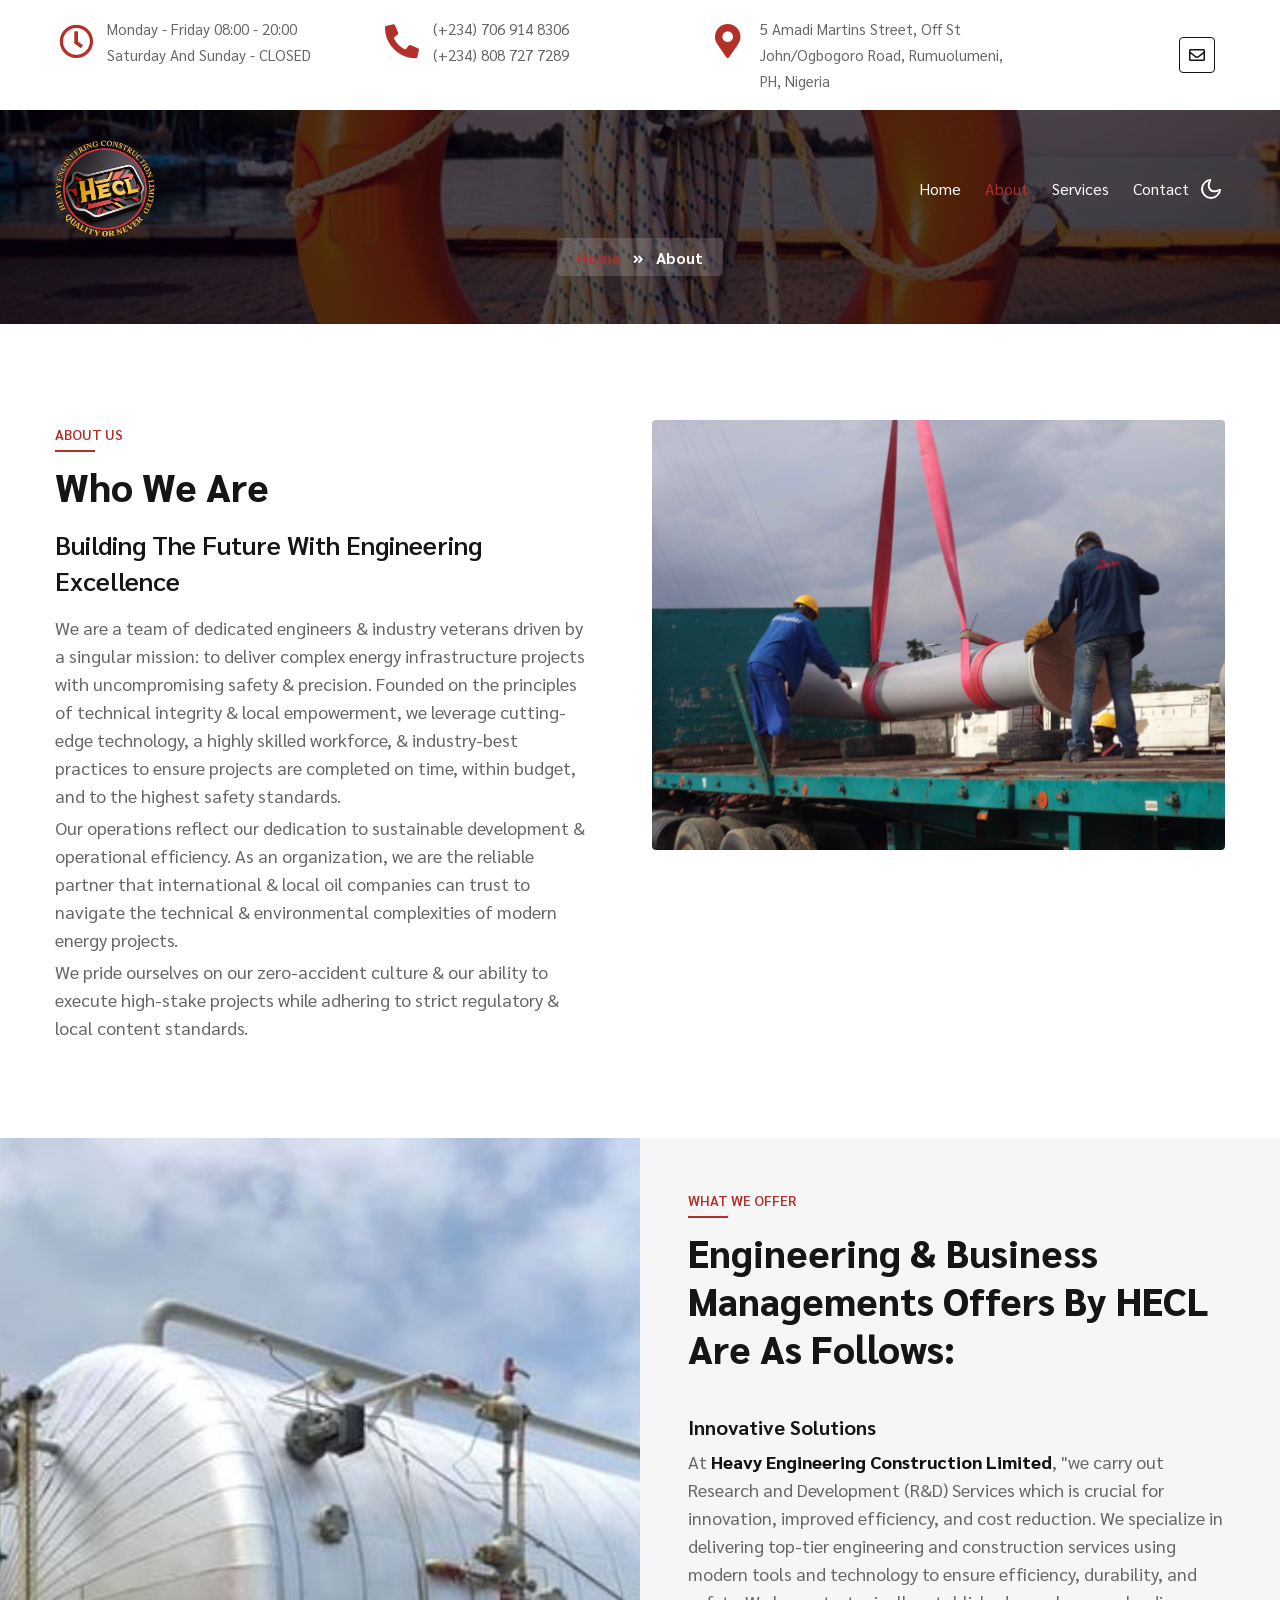
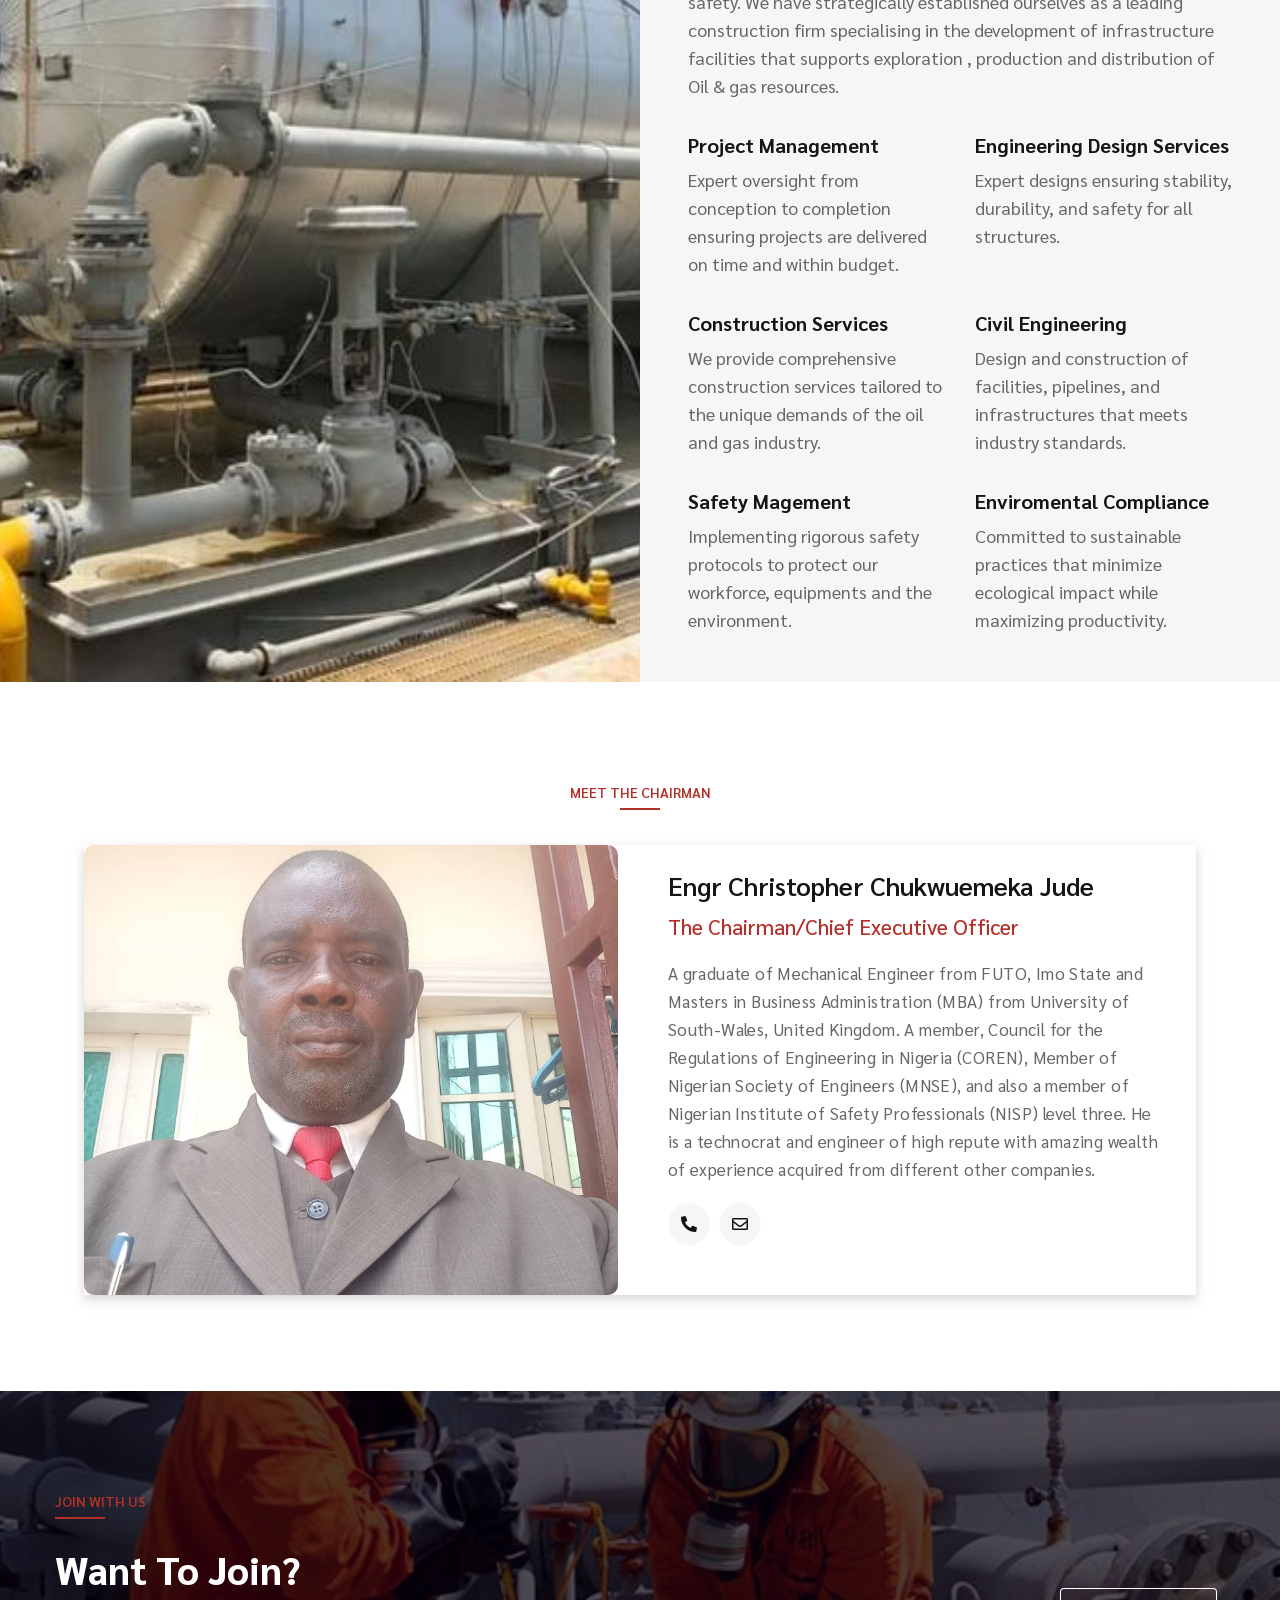
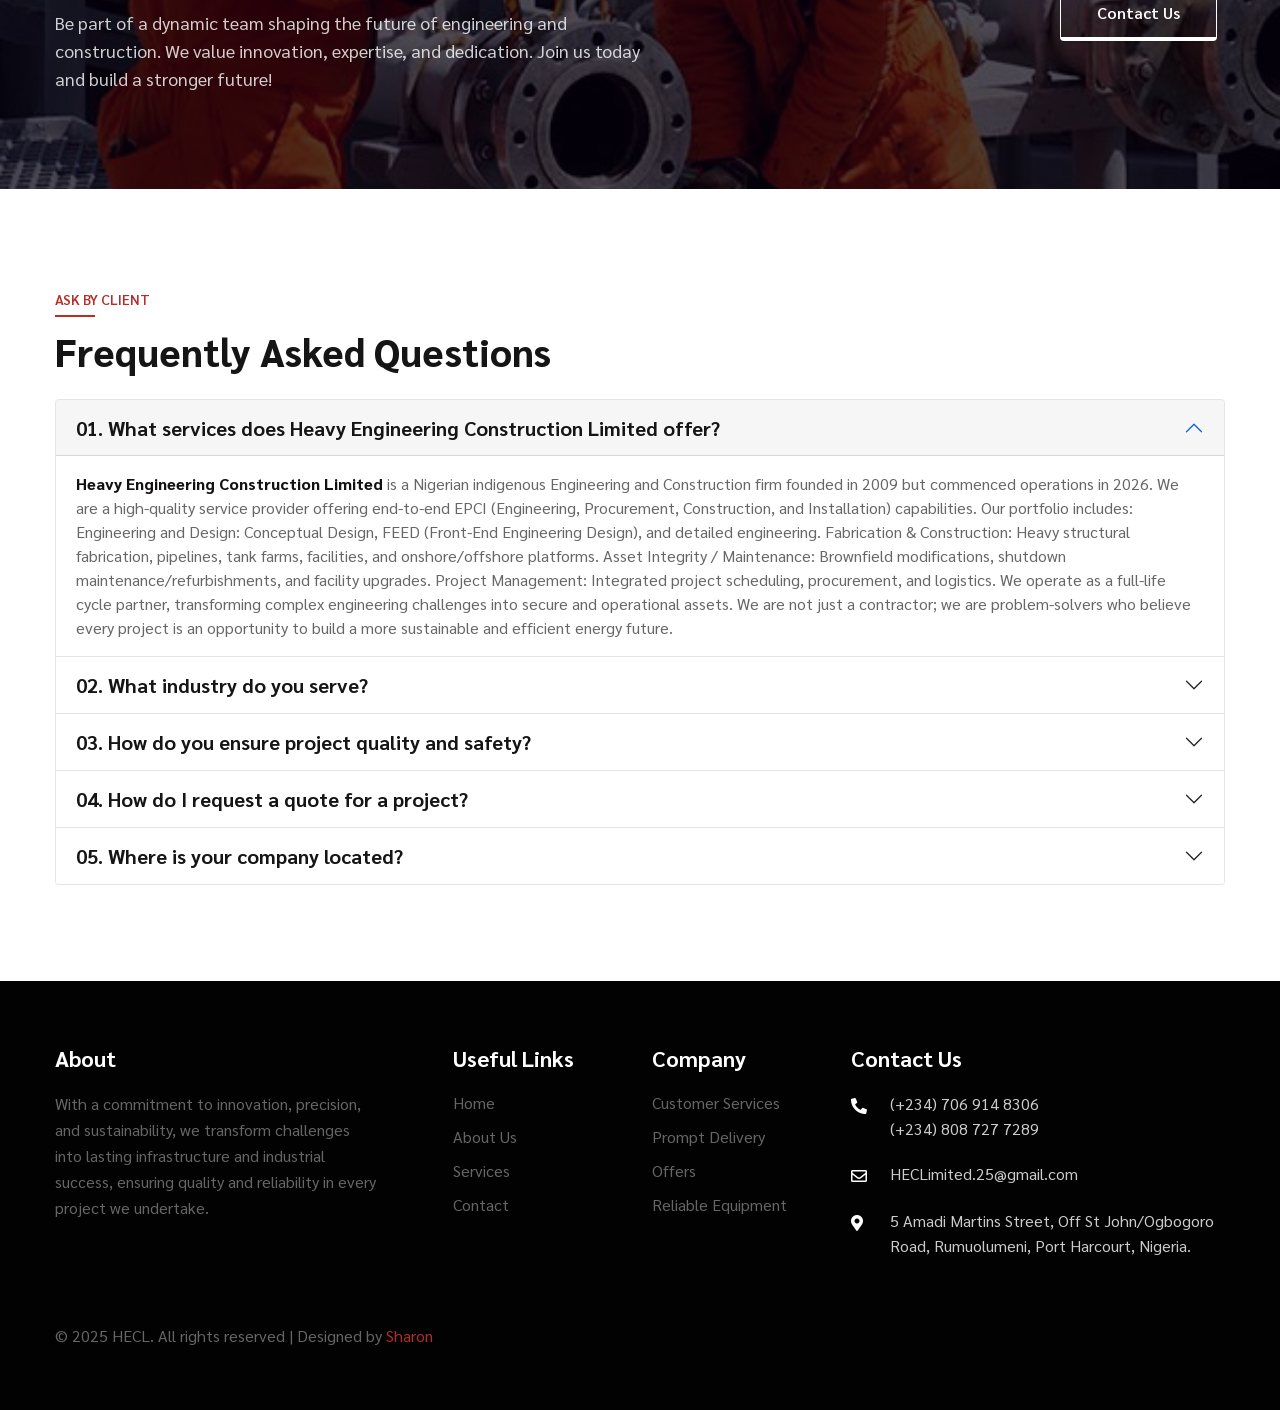
==== commit a1ea84f4: "update1" ====
--- a/about.html
+++ b/about.html
@@ -149,10 +149,18 @@
                     <h5 class="w3sub-text my-3">
                         Building the Future with Engineering Excellence
                     </h5>
-                    <p>At <b style="color:#131111; font-weight: 800;">Heavy Engineering Construction Limited</b>, we are committed to delivering top-tier solutions in civil, mechanical, and electrical engineering. Our services include fabrication of offshore and onshore facilities, environmental consultancy, project management, equipment sales and leasing, procurement, and manufacturer representation. With innovation, precision, and reliability as our core focus, we turn challenges into successful projects, shaping industries and infrastructure for a sustainable future.</p>
-                    <!-- <p class="mt-3">Lorem ipsum dolor sit amet,Ea consequuntur illum facere aperiam sequi optio.suscipit totam animi
-                        consequatur saepe.Ea consequuntur illum
-                        facere aperiam sequi optio consectetur adipisicing elit.suscipit totam animi.</p> -->
+                    <!-- <p>At <b style="color:#131111; font-weight: 800;">Heavy Engineering Construction Limited</b>, we are committed to delivering top-tier solutions in civil, mechanical, and electrical engineering. Our services include fabrication of offshore and onshore facilities, environmental consultancy, project management, equipment sales and leasing, procurement, and manufacturer representation. With innovation, precision, and reliability as our core focus, we turn challenges into successful projects, shaping industries and infrastructure for a sustainable future.</p> -->
+                    <p>We are a team of dedicated engineers & industry veterans driven by a singular mission: to deliver complex energy
+                    infrastructure projects with uncompromising safety & precision. Founded on the principles of technical integrity &
+                    local empowerment, we leverage cutting-edge technology, a highly skilled workforce, & industry-best practices to
+                    ensure projects are completed on time, within budget, and to the highest safety standards.</p>
+                    <p class="mt-1">Our operations reflect our dedication to sustainable development & operational efficiency. As an organization, we are
+                    the reliable partner that international & local oil companies can trust to navigate the technical & environmental
+                    complexities of modern energy projects.</p>
+                    <p class="mt-1">We pride ourselves on our zero-accident culture & our ability to execute high-stake projects while adhering to strict
+                    regulatory & local content standards.</p>
+                    
+                    
                     <!-- <div class="w3banner-content-btns">
                         <a href="contact.html" class="btn btn-style btn-outline-dark mt-lg-5 mt-4">Contact Us </a>
                     </div> -->
@@ -366,79 +374,115 @@
                     <div class="accordion" id="accordionExample">
                         <div class="accordion-item">
                             <h4 class="accordion-header" id="headingOne">
-                                <button class="accordion-button" type="button" data-bs-toggle="collapse" data-bs-target="#collapseOne" aria-expanded="true" aria-controls="collapseOne">
+                                <button class="accordion-button" type="button" data-bs-toggle="collapse"
+                                    data-bs-target="#collapseOne" aria-expanded="true" aria-controls="collapseOne">
                                     01. What services does Heavy Engineering Construction Limited offer?
                                 </button>
                             </h4>
-                            <div id="collapseOne" class="accordion-collapse collapse show" aria-labelledby="headingOne" data-bs-parent="#accordionExample">
+                            <div id="collapseOne" class="accordion-collapse collapse show" aria-labelledby="headingOne"
+                                data-bs-parent="#accordionExample">
                                 <div class="accordion-body">
-                                    <b>We are a leading engineering and construction company specializing in civil, mechanical, and electrical works in Oil & Gas sector. Our expertise extends to fabrication of Onshore and Offshore facilities, project management, environmental consultancy, equipment sales and leasing, procurement, and manufacturer representative. We also delivers Engineering and Business Management with a reliable solutions for diverse sectors in Oil and Gas industry.
+                                    <b style="color:#131111; font-weight: 800;">Heavy Engineering Construction Limited</b>
+                                    is a Nigerian indigenous Engineering and Construction firm founded in 2009 but
+                                    commenced operations in 2026. We are a high-quality service provider offering end-to-end
+                                    EPCI (Engineering, Procurement,
+                                    Construction, and Installation) capabilities. Our portfolio includes:
+    
+                                    Engineering and Design: Conceptual Design, FEED (Front-End Engineering Design), and
+                                    detailed engineering.
+    
+                                    Fabrication & Construction: Heavy structural fabrication, pipelines, tank farms,
+                                    facilities, and onshore/offshore
+                                    platforms.
+    
+                                    Asset Integrity / Maintenance: Brownfield modifications, shutdown
+                                    maintenance/refurbishments, and facility upgrades.
+    
+                                    Project Management: Integrated project scheduling, procurement, and logistics.
+    
+                                    We operate as a full-life cycle partner, transforming complex engineering challenges
+                                    into secure and operational assets.
+                                    We are not just a contractor; we are problem-solvers who believe every project is an
+                                    opportunity to build a more
+                                    sustainable and efficient energy future.
                                 </div>
                             </div>
                         </div>
                         <div class="accordion-item">
                             <h4 class="accordion-header" id="headingTwo">
-                                <button class="accordion-button collapsed" type="button" data-bs-toggle="collapse" data-bs-target="#collapseTwo" aria-expanded="false" aria-controls="collapseTwo">
+                                <button class="accordion-button collapsed" type="button" data-bs-toggle="collapse"
+                                    data-bs-target="#collapseTwo" aria-expanded="false" aria-controls="collapseTwo">
                                     02. What industry do you serve?
                                 </button>
                             </h4>
-                            <div id="collapseTwo" class="accordion-collapse collapse" aria-labelledby="headingTwo" data-bs-parent="#accordionExample">
+                            <div id="collapseTwo" class="accordion-collapse collapse" aria-labelledby="headingTwo"
+                                data-bs-parent="#accordionExample">
                                 <div class="accordion-body">
-                                    Oil and Gas industry.
+                                    Energy sector with particular interest in Oil and Gas industry.
                                 </div>
                             </div>
                         </div>
                         <div class="accordion-item">
                             <h4 class="accordion-header" id="headingThree">
-                                <button class="accordion-button collapsed" type="button" data-bs-toggle="collapse" data-bs-target="#collapseThree" aria-expanded="false" aria-controls="collapseThree">
+                                <button class="accordion-button collapsed" type="button" data-bs-toggle="collapse"
+                                    data-bs-target="#collapseThree" aria-expanded="false" aria-controls="collapseThree">
                                     03. How do you ensure project quality and safety?
                                 </button>
                             </h4>
-                            <div id="collapseThree" class="accordion-collapse collapse" aria-labelledby="headingThree" data-bs-parent="#accordionExample">
+                            <div id="collapseThree" class="accordion-collapse collapse" aria-labelledby="headingThree"
+                                data-bs-parent="#accordionExample">
                                 <div class="accordion-body">
-                                    We use advanced construction technology, strict safety protocols, and expert supervision to maintain high standards.
+                                    We use advanced construction technology, strict safety protocols, and expert supervision
+                                    to maintain high standards.
                                 </div>
                             </div>
                         </div>
                         <!-- <div class="accordion-item">
-                            <h4 class="accordion-header" id="headingFourth">
-                                <button class="accordion-button collapsed" type="button" data-bs-toggle="collapse" data-bs-target="#collapseFourth" aria-expanded="false" aria-controls="collapseFourth">
-                                    04. How can I partner or work with your company?
-                                </button>
-                            </h4>
-                            <div id="collapseFourth" class="accordion-collapse collapse" aria-labelledby="headingFourth" data-bs-parent="#accordionExample">
-                                <div class="accordion-body">
-                                    You can reach out through our website or contact our team for partnership and career opportunities.
+                                <h4 class="accordion-header" id="headingFourth">
+                                    <button class="accordion-button collapsed" type="button" data-bs-toggle="collapse" data-bs-target="#collapseFourth" aria-expanded="false" aria-controls="collapseFourth">
+                                        04. How can I partner or work with your company?
+                                    </button>
+                                </h4>
+                                <div id="collapseFourth" class="accordion-collapse collapse" aria-labelledby="headingFourth" data-bs-parent="#accordionExample">
+                                    <div class="accordion-body">
+                                        You can reach out through our website or contact our team for partnership and career opportunities.
+                                    </div>
                                 </div>
-                            </div>
-                        </div> -->
+                            </div> -->
                         <div class="accordion-item">
                             <h4 class="accordion-header" id="headingFifth">
-                                <button class="accordion-button collapsed" type="button" data-bs-toggle="collapse" data-bs-target="#collapseFifth" aria-expanded="false" aria-controls="collapseThree">
+                                <button class="accordion-button collapsed" type="button" data-bs-toggle="collapse"
+                                    data-bs-target="#collapseFifth" aria-expanded="false" aria-controls="collapseThree">
                                     04. How do I request a quote for a project?
                                 </button>
                             </h4>
-                            <div id="collapseFifth" class="accordion-collapse collapse" aria-labelledby="headingFifth" data-bs-parent="#accordionExample">
+                            <div id="collapseFifth" class="accordion-collapse collapse" aria-labelledby="headingFifth"
+                                data-bs-parent="#accordionExample">
                                 <div class="accordion-body">
-                                    Simply contact us through our website or call our team for a detailed consultation and project estimate.
+                                    Simply contact us through our website or call our team for a detailed consultation and
+                                    project estimate.
                                 </div>
                             </div>
                         </div>
                         <div class="accordion-item">
                             <h4 class="accordion-header" id="headingSixth">
-                                <button class="accordion-button collapsed" type="button" data-bs-toggle="collapse" data-bs-target="#collapseSixth" aria-expanded="false" aria-controls="collapseSixth">
+                                <button class="accordion-button collapsed" type="button" data-bs-toggle="collapse"
+                                    data-bs-target="#collapseSixth" aria-expanded="false" aria-controls="collapseSixth">
                                     05. Where is your company located?
                                 </button>
                             </h4>
-                            <div id="collapseSixth" class="accordion-collapse collapse" aria-labelledby="headingSixth" data-bs-parent="#accordionExample">
+                            <div id="collapseSixth" class="accordion-collapse collapse" aria-labelledby="headingSixth"
+                                data-bs-parent="#accordionExample">
                                 <div class="accordion-body">
-                                    We are located at 5 Amadi Martins Street, Off St John/Ogbogoro Road, Rumuolumeni, Port Harcourt, Nigeria and you can reach us on the following numbers; (+234) 706 914 8306 and (+234) 808 727 7289.
+                                    We are located at 5 Amadi Martins Street, Off St John/Ogbogoro Road, Rumuolumeni, Port
+                                    Harcourt, Nigeria and you can reach us on the following numbers; (+234) 706 914 8306 and
+                                    (+234) 808 727 7289.
                                 </div>
                             </div>
                         </div>
                     </div>
                 </div>
-
+    
             </div>
         </div>
     </div>
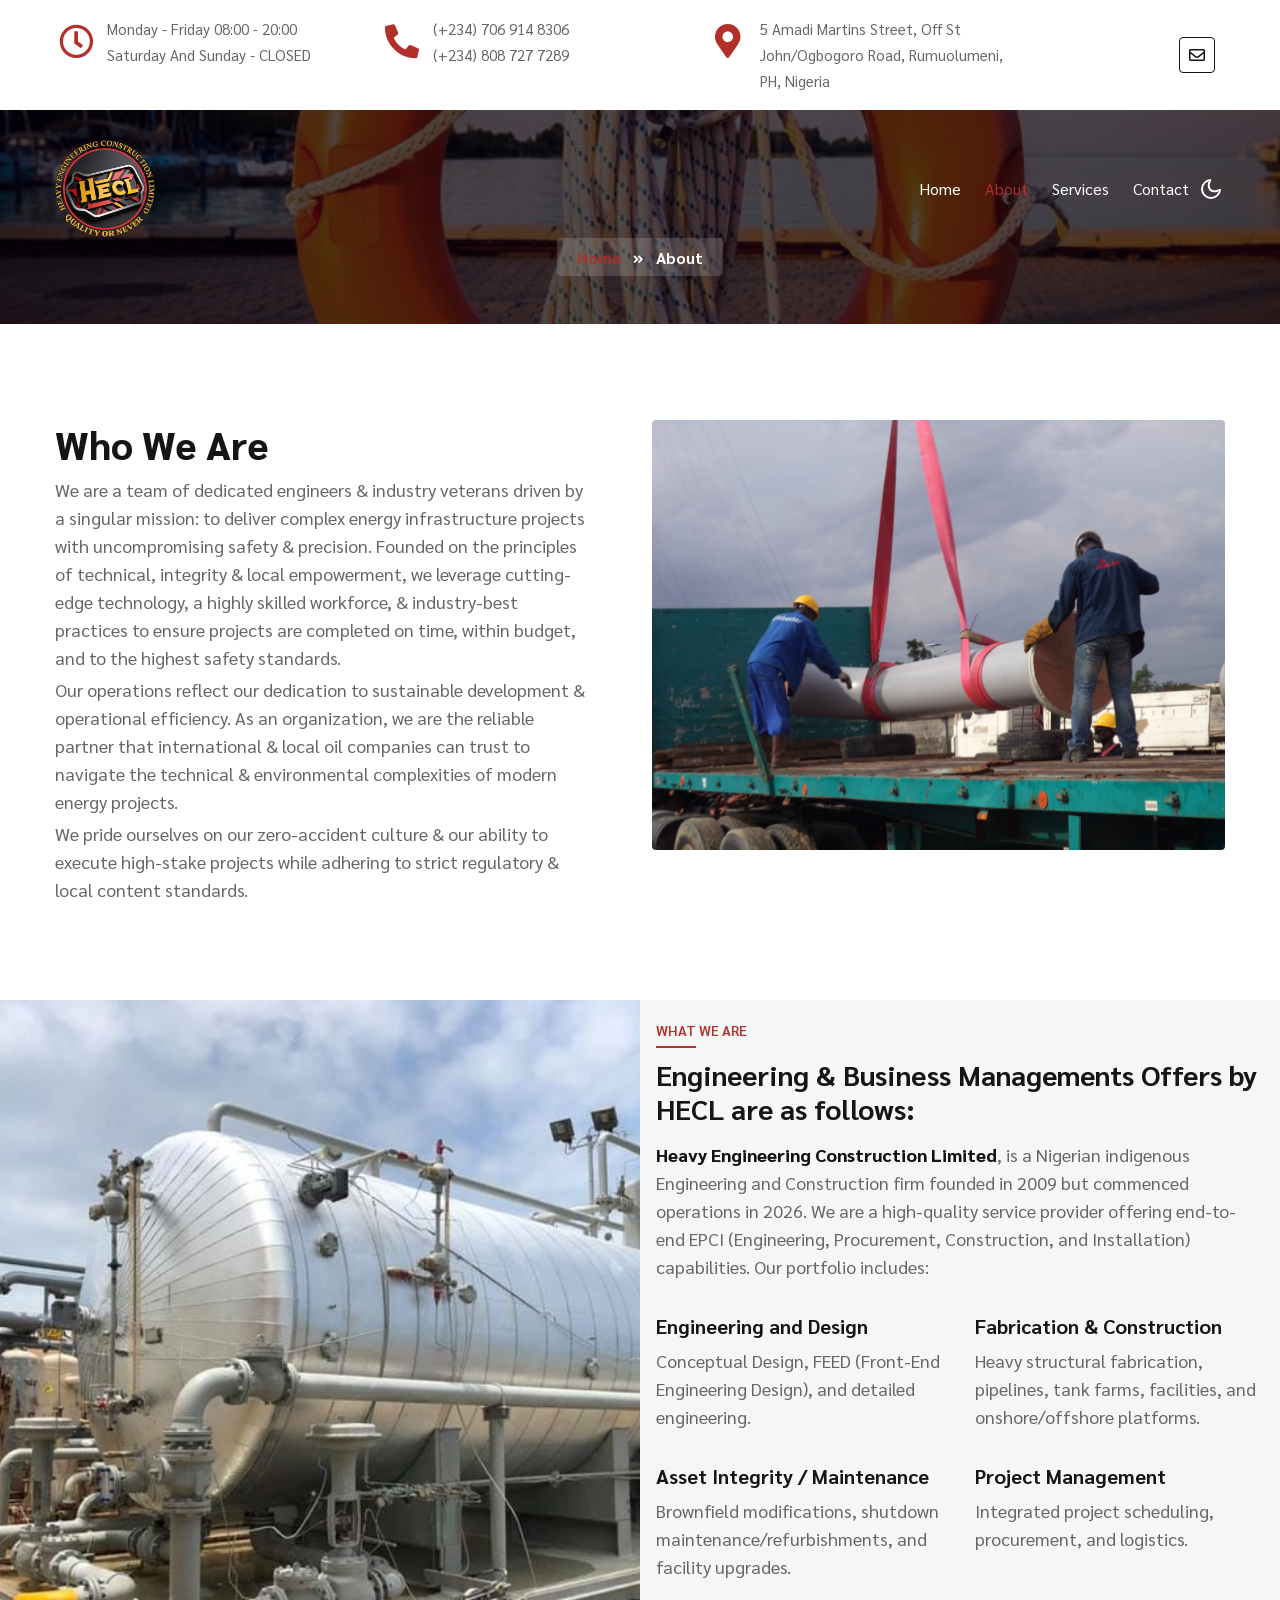
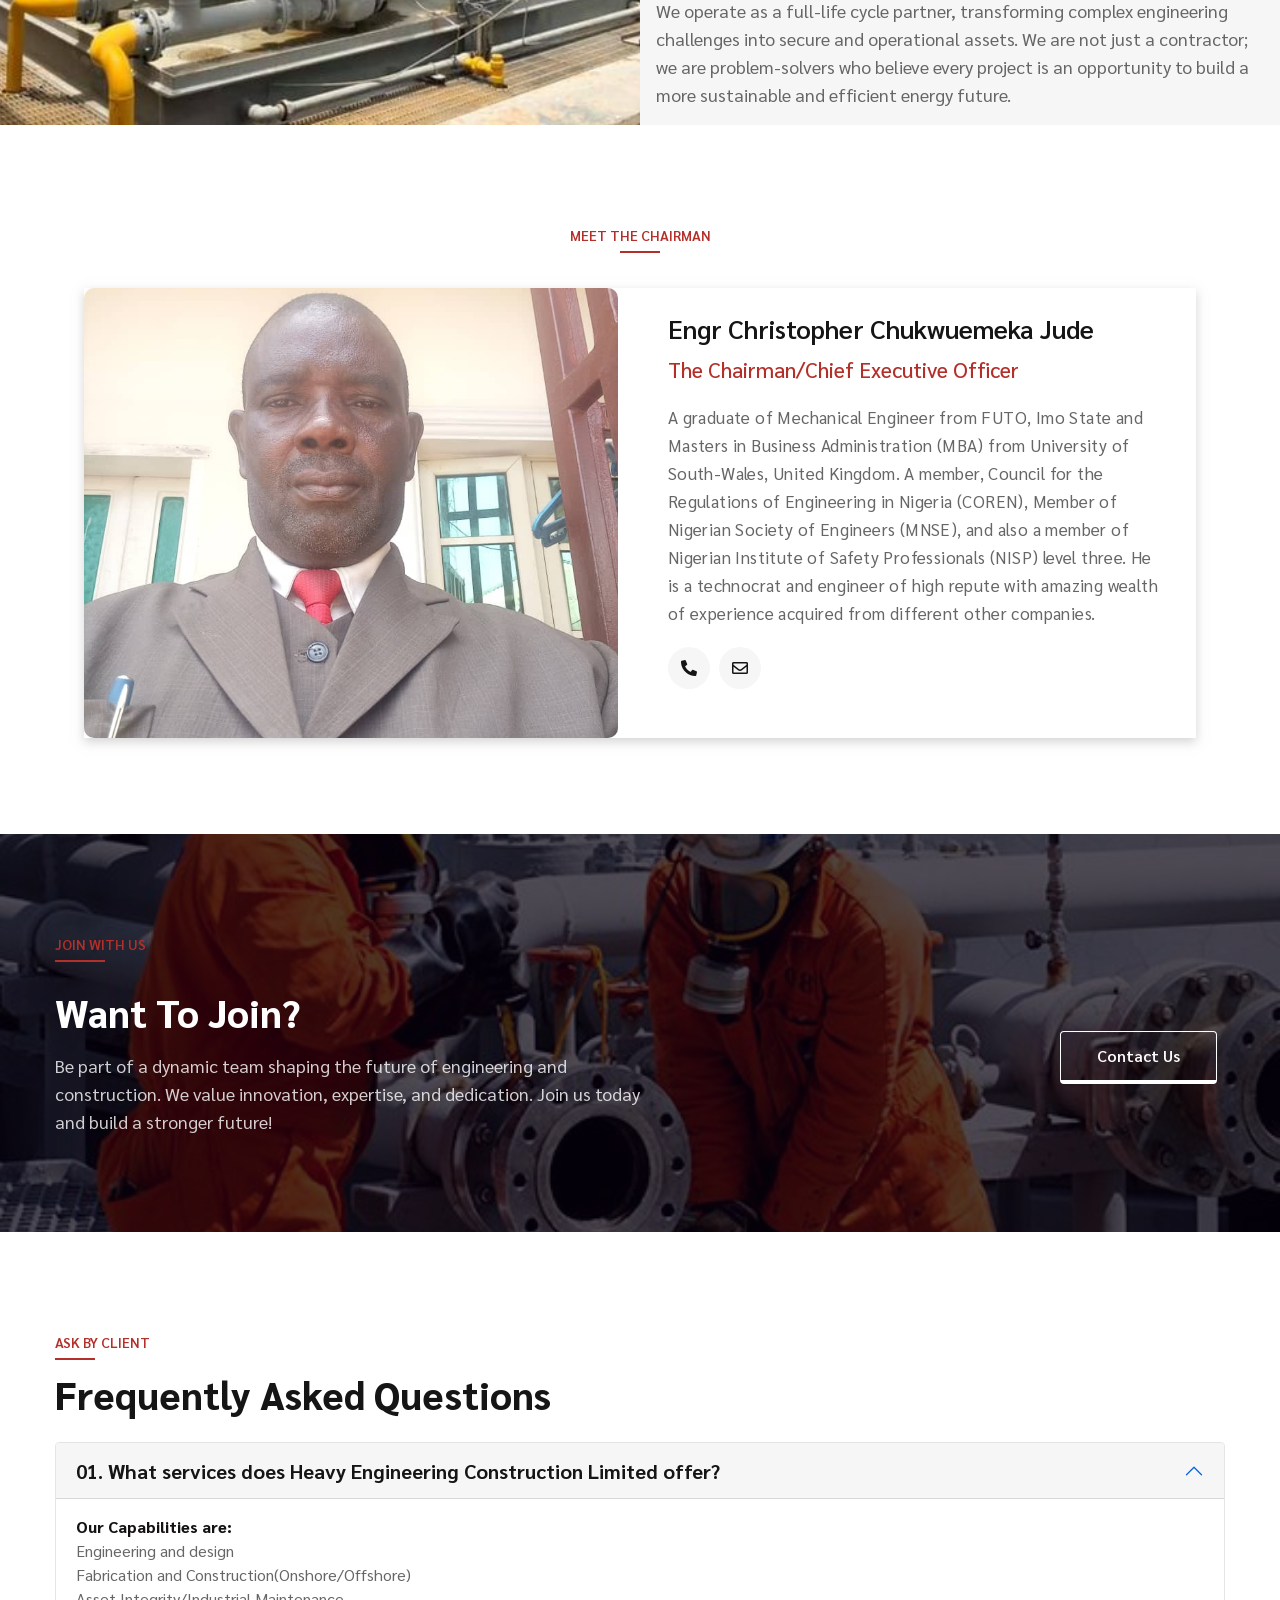
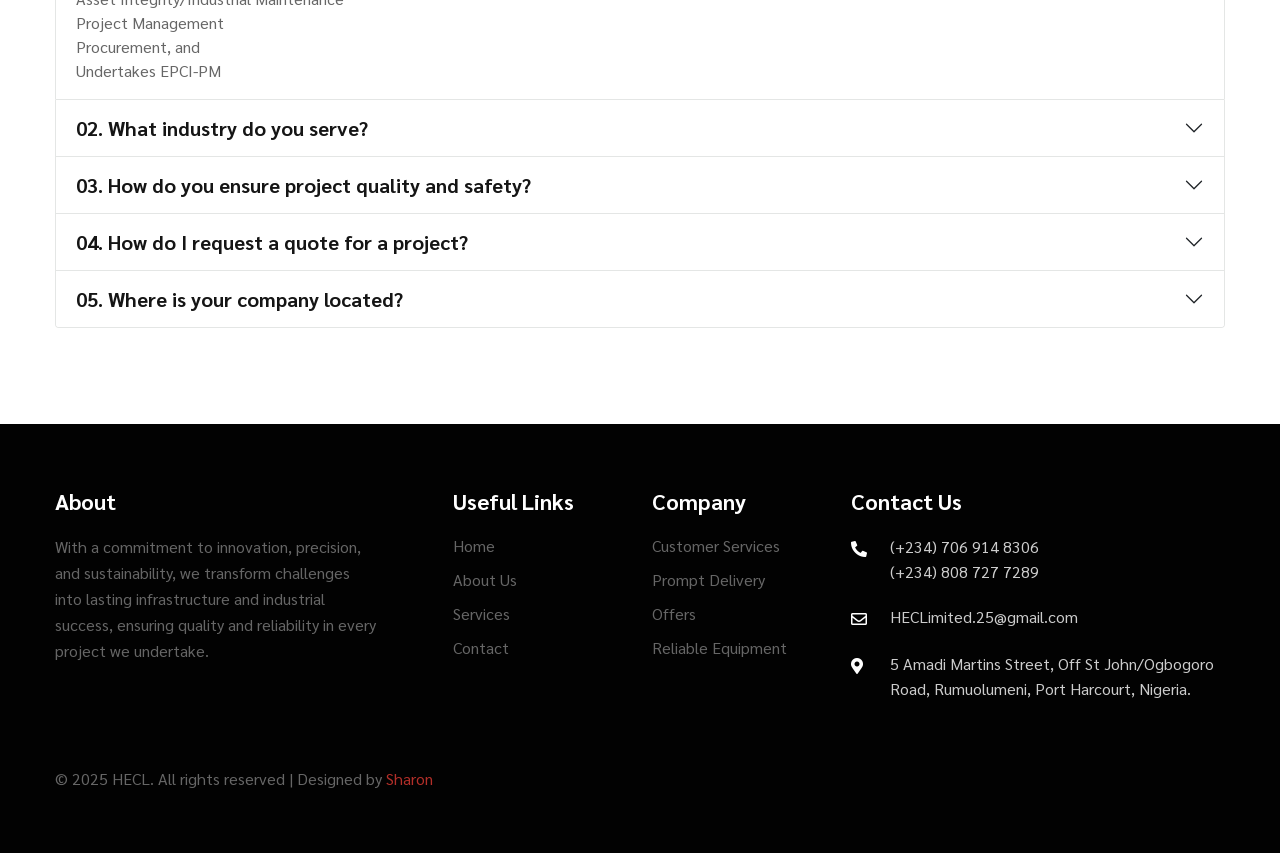
==== commit 9350fcef: "update2" ====
--- a/about.html
+++ b/about.html
@@ -143,15 +143,15 @@
         <div class="container py-md-5 HomePageServices">
             <div class="content-info-in row">
                 <div class="content-gd col-lg-6 text-left pe-lg-5">
-                    <h6 class="title-subw3hny mb-1 text-left">About Us</h6>
-                    <h3 class="title-w3l">
+                    <!-- <h6 class="title-subw3hny mb-1 text-left">About Us</h6> -->
+                    <h3 class="title-w3l mb-2">
                         Who We Are</h3>
-                    <h5 class="w3sub-text my-3">
+                    <!-- <h5 class="w3sub-text my-3">
                         Building the Future with Engineering Excellence
-                    </h5>
+                    </h5> -->
                     <!-- <p>At <b style="color:#131111; font-weight: 800;">Heavy Engineering Construction Limited</b>, we are committed to delivering top-tier solutions in civil, mechanical, and electrical engineering. Our services include fabrication of offshore and onshore facilities, environmental consultancy, project management, equipment sales and leasing, procurement, and manufacturer representation. With innovation, precision, and reliability as our core focus, we turn challenges into successful projects, shaping industries and infrastructure for a sustainable future.</p> -->
                     <p>We are a team of dedicated engineers & industry veterans driven by a singular mission: to deliver complex energy
-                    infrastructure projects with uncompromising safety & precision. Founded on the principles of technical integrity &
+                    infrastructure projects with uncompromising safety & precision. Founded on the principles of technical, integrity &
                     local empowerment, we leverage cutting-edge technology, a highly skilled workforce, & industry-best practices to
                     ensure projects are completed on time, within budget, and to the highest safety standards.</p>
                     <p class="mt-1">Our operations reflect our dedication to sustainable development & operational efficiency. As an organization, we are
@@ -181,15 +181,15 @@
 
                 <div class="col-lg-6 subscribe-content-right two p-0">
                 </div>
-                <div class="col-lg-6 subscribe-content-left p-5">
+                <div class="col-lg-6 subscribe-content-left p-3 md:p-5">
                     <div class="subscribe">
                         <div class="title-content-two text-left">
-                            <h6 class="title-subw3hny mb-1 text-left" >What We Offer</h6>
-                            <h3 class="title-w3l mb-3">
+                            <h6 class="title-subw3hny mb-1 text-left" >What We Are</h6>
+                            <h3 class="title-w2l mb-3">
                                 Engineering & Business Managements Offers by HECL are as follows:</h3>
                         </div>
-                        <br>
-                        <a href="#" class="subscribe-cat-link" sty>Innovative Solutions</a>
+                        
+                        <!-- <a href="#" class="subscribe-cat-link" sty>Innovative Solutions</a>
                         <p>At <b style="color:#131111; font-weight: 800;">Heavy Engineering Construction Limited</b>, "we carry out Research and Development (R&D) Services which is crucial for innovation, improved efficiency, and cost reduction. We specialize in delivering top-tier engineering and construction services using modern tools and technology to ensure efficiency, durability, and safety. We have strategically established ourselves as a leading construction firm specialising in the development of infrastructure facilities that supports exploration , production and distribution of Oil & gas resources.
 
                         </p>
@@ -225,12 +225,57 @@
                             </div>
                             
 
-                        </div>
+                        </div> -->
+
+                        <p><b style="color:#131111; font-weight: 800;">Heavy Engineering Construction Limited</b>, is a Nigerian indigenous Engineering and Construction firm founded in 2009 but
+                        commenced operations in 2026. We are a high-quality service provider offering end-to-end
+                        EPCI (Engineering, Procurement,
+                        Construction, and Installation) capabilities. Our portfolio includes:
+                        </p>
+
+                        <div class="subscribe-cat">
+                            <div class="subscribe-cat-gd">
+                                <a href="#" class="subscribe-cat-link">Engineering and Design</a>
+                                <p class="">Conceptual Design, FEED (Front-End Engineering Design), and
+                                detailed engineering.</p>
+                            </div>
+                        
+                            <div class="subscribe-cat-gd">
+                                <a href="#" class="subscribe-cat-link">Fabrication & Construction</a>
+                                <p class="">Heavy structural fabrication, pipelines, tank farms,
+                                facilities, and onshore/offshore
+                                platforms.</p>
+                            </div>
+                            <div class="subscribe-cat-gd">
+                                <a href="#" class="subscribe-cat-link">Asset Integrity / Maintenance</a>
+                                <p class="">Brownfield modifications, shutdown
+                                maintenance/refurbishments, and facility upgrades.</p>
+                            </div>
+                            <div class="subscribe-cat-gd">
+                                <a href="#" class="subscribe-cat-link">Project Management</a>
+                                <p class="">Integrated project scheduling, procurement, and logistics.
+                                </p>
+                            </div>                            
+                        
+                        
+                        </div>
+
+                        <p class="mt-3">We operate as a full-life cycle partner, transforming complex engineering challenges
+                            into secure and operational assets.
+                            We are not just a contractor; we are problem-solvers who believe every project is an
+                            opportunity to build a more
+                            sustainable and efficient energy future.
+                        </p>
+
                     </div>
                 </div>
             </div>
         </div>
     </section>
+
+
+
+
     <!--//w3l-subscribe-->
     <!--/team-sec-->
     <section class="w3l-team-main team py-5" id="team">
@@ -382,29 +427,15 @@
                             <div id="collapseOne" class="accordion-collapse collapse show" aria-labelledby="headingOne"
                                 data-bs-parent="#accordionExample">
                                 <div class="accordion-body">
-                                    <b style="color:#131111; font-weight: 800;">Heavy Engineering Construction Limited</b>
-                                    is a Nigerian indigenous Engineering and Construction firm founded in 2009 but
-                                    commenced operations in 2026. We are a high-quality service provider offering end-to-end
-                                    EPCI (Engineering, Procurement,
-                                    Construction, and Installation) capabilities. Our portfolio includes:
-    
-                                    Engineering and Design: Conceptual Design, FEED (Front-End Engineering Design), and
-                                    detailed engineering.
-    
-                                    Fabrication & Construction: Heavy structural fabrication, pipelines, tank farms,
-                                    facilities, and onshore/offshore
-                                    platforms.
-    
-                                    Asset Integrity / Maintenance: Brownfield modifications, shutdown
-                                    maintenance/refurbishments, and facility upgrades.
-    
-                                    Project Management: Integrated project scheduling, procurement, and logistics.
-    
-                                    We operate as a full-life cycle partner, transforming complex engineering challenges
-                                    into secure and operational assets.
-                                    We are not just a contractor; we are problem-solvers who believe every project is an
-                                    opportunity to build a more
-                                    sustainable and efficient energy future.
+                                    <b style="color:#131111; font-weight: 800;">Our Capabilities are:</b>
+                                    <ul>
+                                        <li>Engineering and design</li>
+                                        <li>Fabrication and Construction(Onshore/Offshore)</li>
+                                        <li>Asset Integrity/Industrial Maintenance</li>
+                                        <li>Project Management</li>
+                                        <li>Procurement, and</li>
+                                        <li>Undertakes EPCI-PM</li>
+                                    </ul>
                                 </div>
                             </div>
                         </div>
--- a/assets/css/style-starter.css
+++ b/assets/css/style-starter.css
@@ -18959,7 +18959,7 @@
     .w3l-main-slider .banner-top2,
     .w3l-main-slider .banner-top3,
     .w3l-main-slider .banner-top4 {
-        min-height: 400px;
+        min-height: 450px;
     }
 
     .w3l-main-slider h5 {
@@ -19049,6 +19049,11 @@
 
 .w3l-features .icon i {
     font-size: 38px;
+    color: var(--primary-color);
+}
+
+.w3l-features .icons i {
+    font-size: 20px;
     color: var(--primary-color);
 }
 
@@ -19325,6 +19330,10 @@
 .w3l-index5 h6.title-subw3hny {
     color: var(--primary-color);
     padding-bottom: 30px;
+}
+
+.title-header {
+    color: var(--primary-color);
 }
 
 .w3l-index5 h6.title-subw3hny:after {
